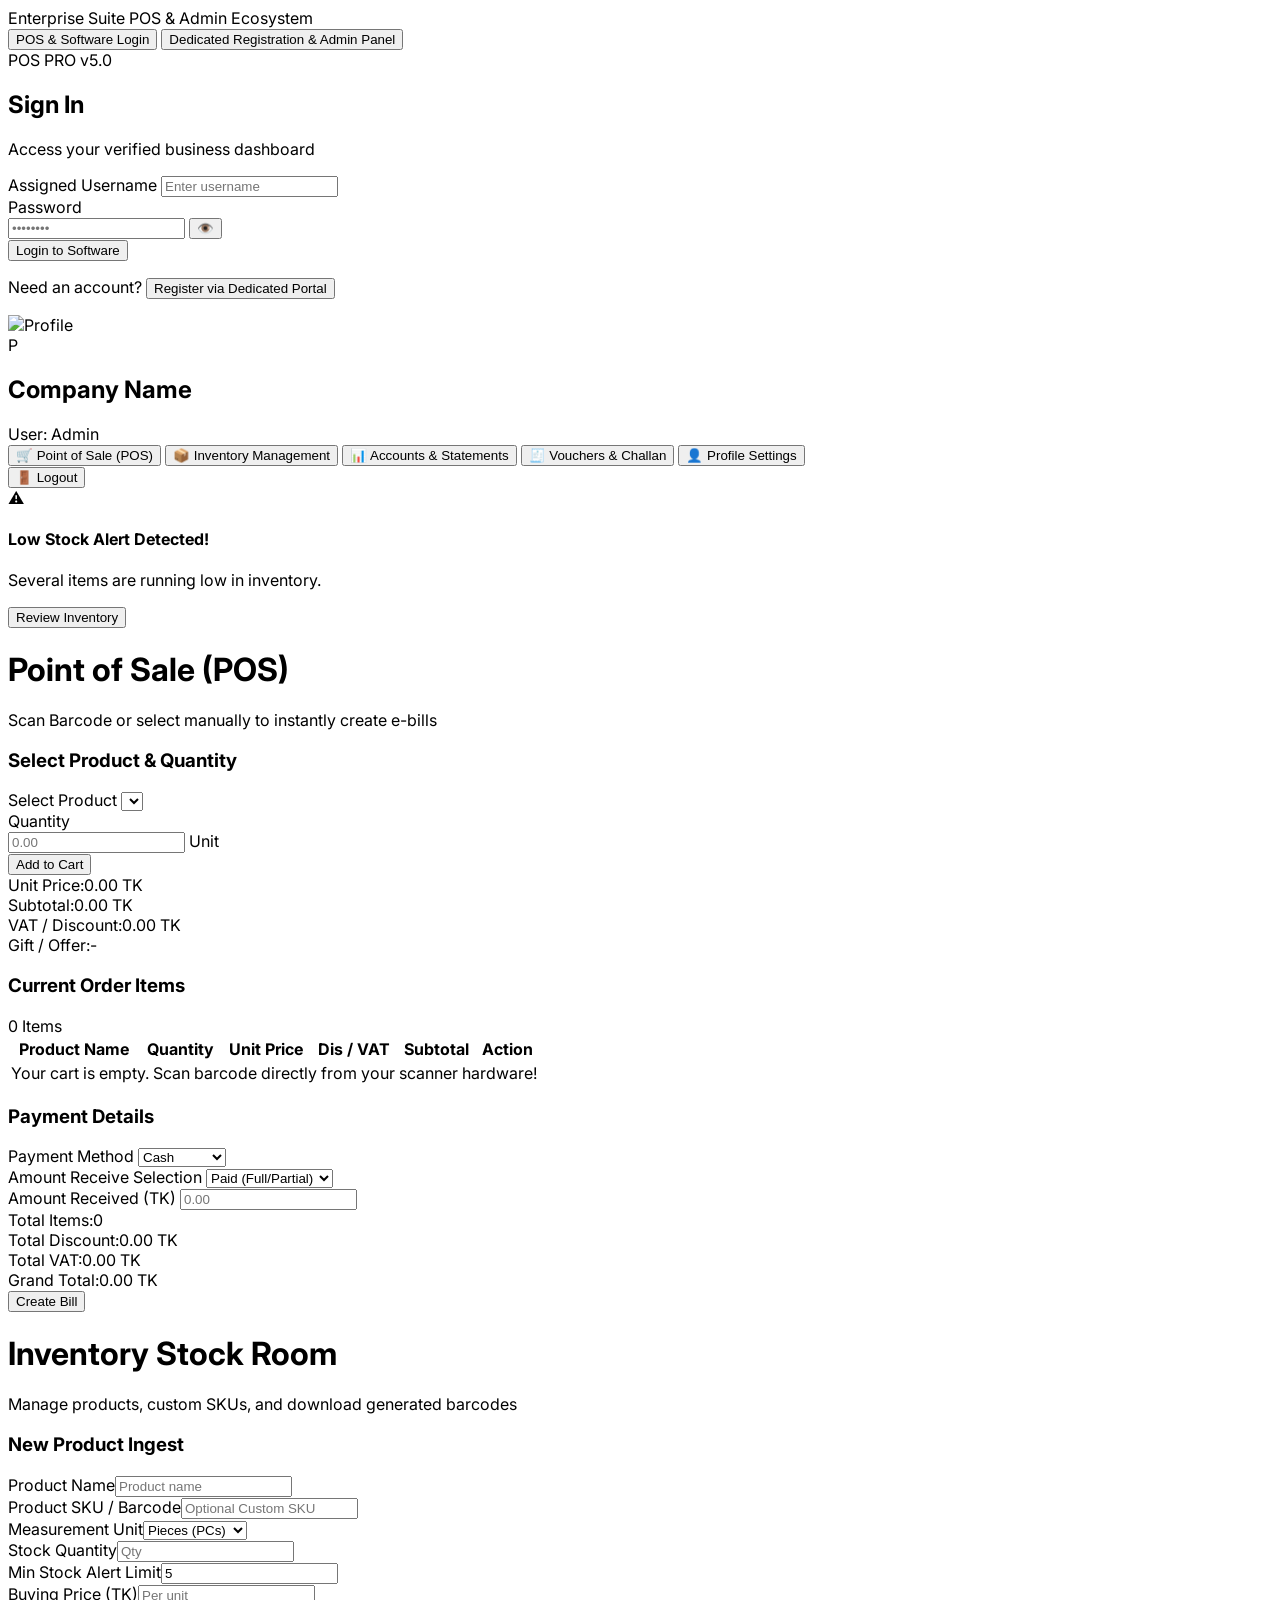
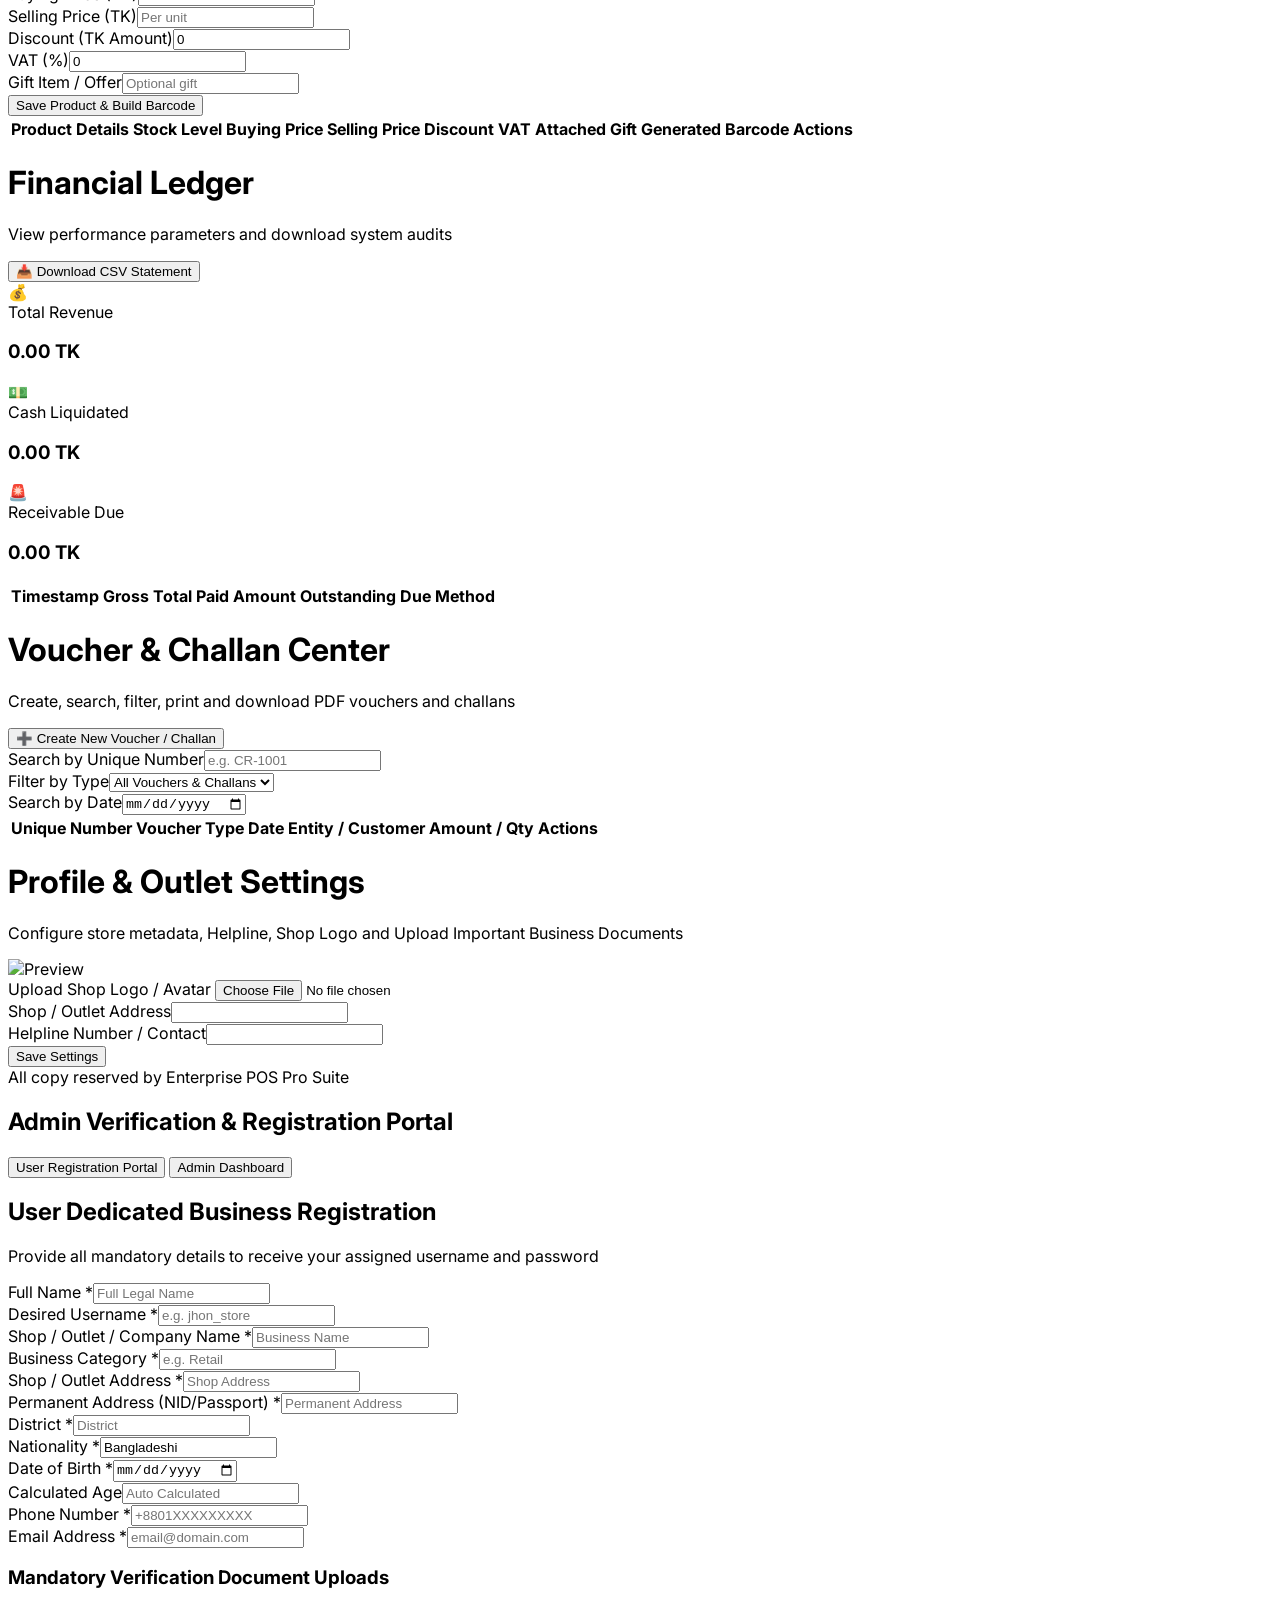
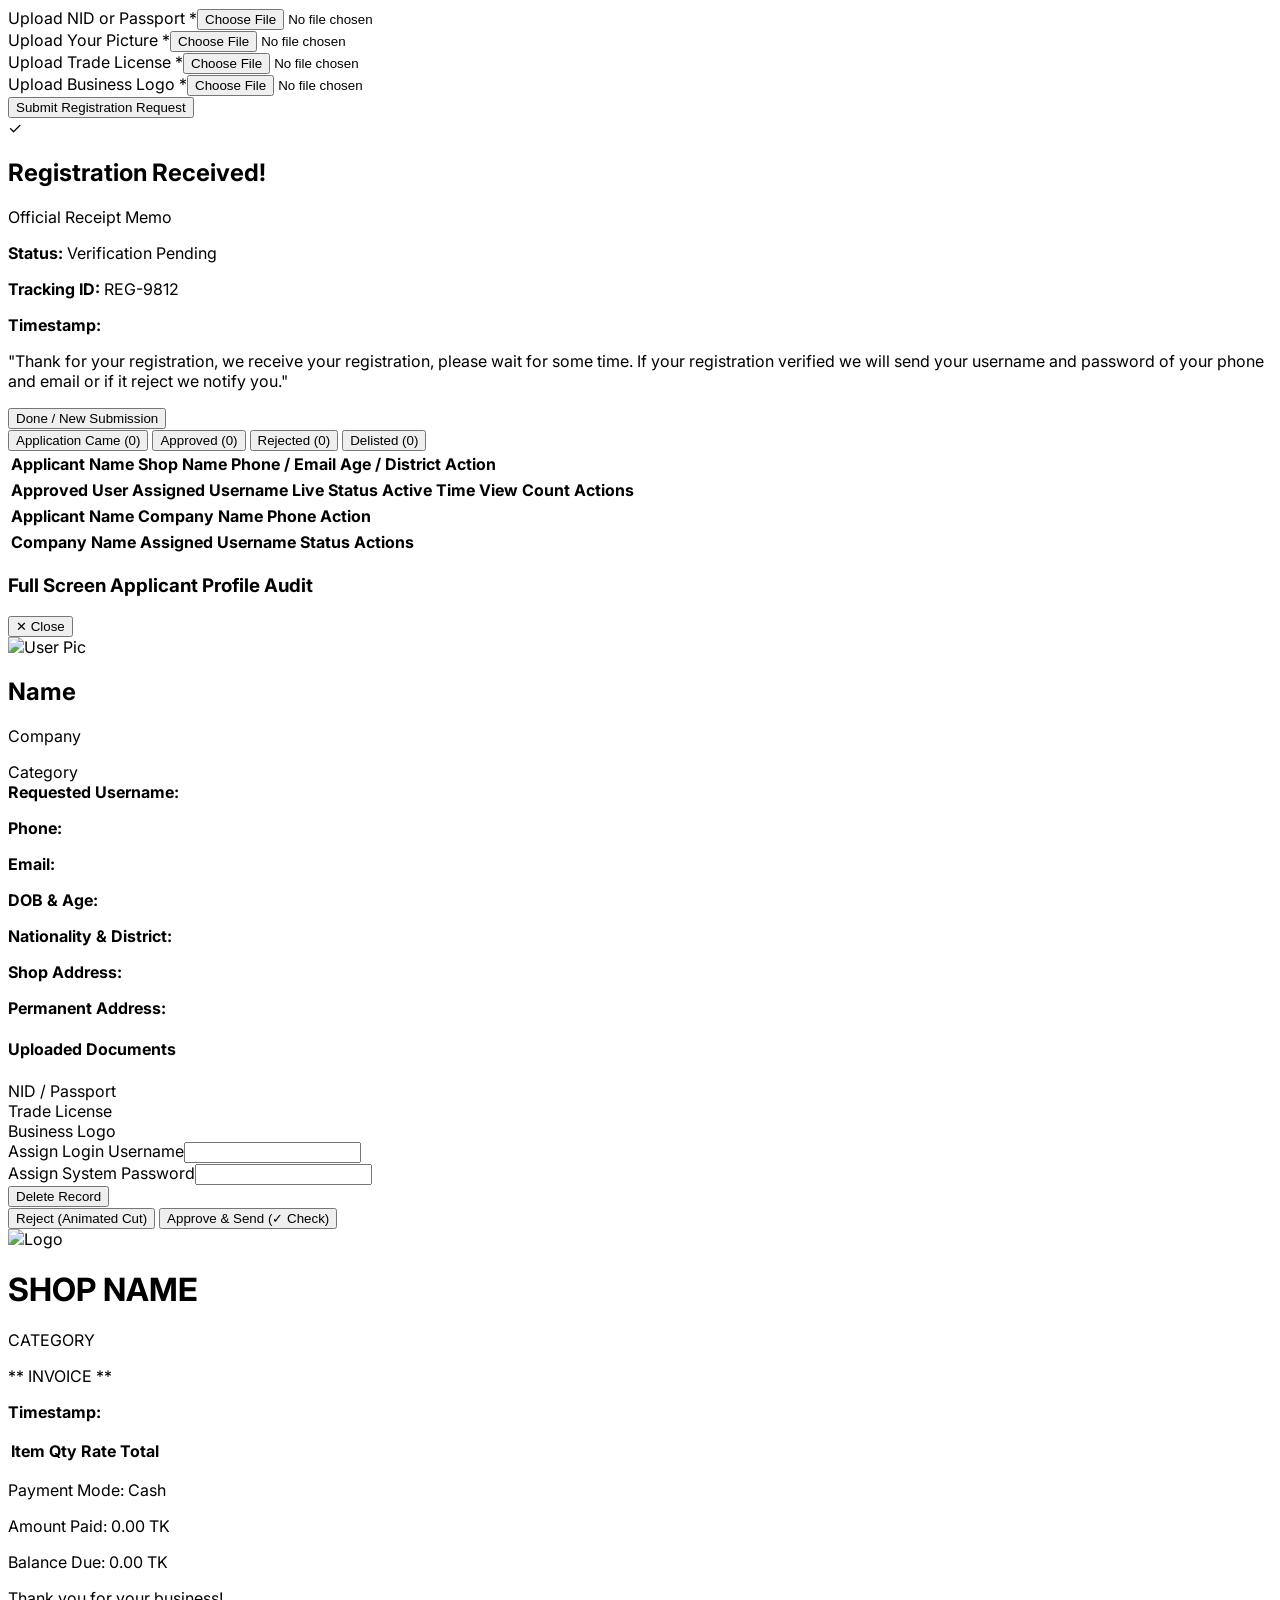
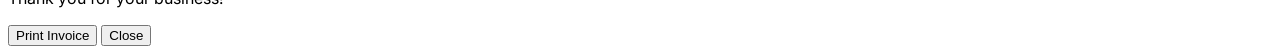
==== index.html @ 82c39ef5 "Update index.html" ====
<!DOCTYPE html>
<html lang="bn">
<head>
    <meta charset="UTF-8">
    <meta name="viewport" content="width=device-width, initial-scale=1.0">
    <title>POS Pro Suite & Admin Management Portal</title>
    <!-- Tailwind CSS CDN -->
    <script src="https://cdn.tailwindcss.com"></script>
    <!-- Google Inter Font -->
    <link href="https://fonts.googleapis.com/css2?family=Inter:wght@300;400;500;600;700&display=swap" rel="stylesheet">
    <!-- JsBarcode CDN -->
    <script src="https://cdn.jsdelivr.net/npm/jsbarcode@3.11.5/dist/JsBarcode.all.min.js"></script>
    <!-- html2pdf.js for PDF Generation -->
    <script src="https://cdnjs.cloudflare.com/ajax/libs/html2pdf.js/0.10.1/html2pdf.bundle.min.js"></script>
    <!-- Custom CSS -->
    <link rel="stylesheet" href="style.css">
</head>
<body class="bg-slate-50 text-slate-800 flex flex-col min-h-screen antialiased selection:bg-indigo-500 selection:text-white">

    <!-- TOP GLOBAL NAVIGATION SWITCHER (Between POS/Login & Admin/Registration Portal) -->
    <header class="bg-slate-900 text-white px-6 py-3 shadow-md flex justify-between items-center no-print">
        <div class="flex items-center space-x-3">
            <span class="bg-indigo-600 px-3 py-1 rounded text-xs font-bold uppercase tracking-wider">Enterprise Suite</span>
            <span class="text-sm font-semibold text-slate-300">POS & Admin Ecosystem</span>
        </div>
        <div class="flex space-x-2">
            <button onclick="MergedApp.switchMainView('view-pos-system')" id="btn-view-pos" class="px-3 py-1.5 rounded text-xs font-bold bg-indigo-600 text-white transition">POS & Software Login</button>
            <button onclick="MergedApp.switchMainView('view-admin-portal')" id="btn-view-admin" class="px-3 py-1.5 rounded text-xs font-bold bg-slate-800 hover:bg-slate-700 text-slate-300 transition">Dedicated Registration & Admin Panel</button>
        </div>
    </header>

    <!------------------------------------------------------------------------>
    <!-- VIEW 1: POS & SOFTWARE LOGIN / DASHBOARD (Merged index.html) -->
    <!------------------------------------------------------------------------>
    <div id="view-pos-system" class="flex-grow flex flex-col">
        
        <!-- AUTHENTICATION CONTAINER (SIGN IN) -->
        <div id="auth-container" class="flex-grow flex items-center justify-center p-4">
            <div id="login-card" class="bg-white p-8 rounded-2xl shadow-xl w-full max-w-md border border-slate-100 transition-all">
                <div class="text-center mb-8">
                    <span class="bg-indigo-100 text-indigo-700 px-3 py-1 rounded-full text-xs font-bold tracking-wider uppercase">POS PRO v5.0</span>
                    <h2 class="text-3xl font-bold text-slate-900 mt-2">Sign In</h2>
                    <p class="text-sm text-slate-500 mt-1">Access your verified business dashboard</p>
                </div>
                <form onsubmit="event.preventDefault(); MergedApp.handleLogin();" class="space-y-4">
                    <div>
                        <label class="block text-xs font-semibold text-slate-600 uppercase mb-1">Assigned Username</label>
                        <input type="text" id="login-username" required class="w-full border border-slate-200 p-3 rounded-lg focus:outline-none focus:ring-2 focus:ring-indigo-500 transition" placeholder="Enter username">
                    </div>
                    <div>
                        <label class="block text-xs font-semibold text-slate-600 uppercase mb-1">Password</label>
                        <div class="relative">
                            <input type="password" id="login-password" required class="w-full border border-slate-200 p-3 pr-10 rounded-lg focus:outline-none focus:ring-2 focus:ring-indigo-500 transition" placeholder="••••••••">
                            <button type="button" onclick="MergedApp.togglePasswordVisibility('login-password')" class="absolute right-3 top-3 text-slate-400 hover:text-slate-600">👁️</button>
                        </div>
                    </div>
                    <button type="submit" class="w-full bg-indigo-600 text-white p-3 rounded-lg font-semibold hover:bg-indigo-700 transition shadow-md shadow-indigo-200 interactive-hover">Login to Software</button>
                </form>
                <div class="text-center mt-6">
                    <p class="text-xs text-slate-500">Need an account? <button onclick="MergedApp.switchMainView('view-admin-portal'); AdminPortal.switchTab('portal-reg');" class="text-indigo-600 font-bold hover:underline">Register via Dedicated Portal</button></p>
                </div>
            </div>
        </div>

        <!-- MAIN APP WRAPPER (After successful login) -->
        <div id="app-container" class="hidden flex-grow flex flex-col md:flex-row">
            <!-- SIDEBAR NAVIGATION -->
            <aside class="w-full md:w-64 bg-slate-900 text-slate-300 flex flex-col border-r border-slate-800 no-print">
                <div class="p-6 border-b border-slate-800 flex items-center space-x-3">
                    <img id="sidebar-dp" src="" class="w-10 h-10 rounded-full object-cover border-2 border-indigo-500 hidden" alt="Profile">
                    <div id="sidebar-initial-logo" class="w-10 h-10 rounded-lg bg-indigo-600 flex items-center justify-center font-bold text-white text-lg">P</div>
                    <div class="truncate">
                        <h2 class="font-bold text-white leading-tight truncate w-36" id="app-company-name">Company Name</h2>
                        <span class="text-xs text-slate-400" id="app-username">User: Admin</span>
                    </div>
                </div>

                <nav class="flex-grow p-4 space-y-1">
                    <button onclick="MergedApp.switchTab('tab-pos')" id="btn-tab-pos" class="sidebar-btn w-full flex items-center space-x-3 px-4 py-3 rounded-lg text-sm font-medium bg-indigo-600 text-white transition">
                        <span>🛒</span> <span>Point of Sale (POS)</span>
                    </button>
                    <button onclick="MergedApp.switchTab('tab-inventory')" id="btn-tab-inventory" class="sidebar-btn w-full flex items-center space-x-3 px-4 py-3 rounded-lg text-sm font-medium hover:bg-slate-800 hover:text-white transition">
                        <span>📦</span> <span>Inventory Management</span>
                    </button>
                    <button onclick="MergedApp.switchTab('tab-statement')" id="btn-tab-statement" class="sidebar-btn w-full flex items-center space-x-3 px-4 py-3 rounded-lg text-sm font-medium hover:bg-slate-800 hover:text-white transition">
                        <span>📊</span> <span>Accounts & Statements</span>
                    </button>
                    <button onclick="MergedApp.switchTab('tab-vouchers')" id="btn-tab-vouchers" class="sidebar-btn w-full flex items-center space-x-3 px-4 py-3 rounded-lg text-sm font-medium hover:bg-slate-800 hover:text-white transition">
                        <span>🧾</span> <span>Vouchers & Challan</span>
                    </button>
                    <button onclick="MergedApp.switchTab('tab-profile')" id="btn-tab-profile" class="sidebar-btn w-full flex items-center space-x-3 px-4 py-3 rounded-lg text-sm font-medium hover:bg-slate-800 hover:text-white transition">
                        <span>👤</span> <span>Profile Settings</span>
                    </button>
                </nav>
                <div class="p-4 border-t border-slate-800">
                    <button onclick="MergedApp.handleLogout()" class="w-full flex items-center justify-center space-x-2 bg-red-950/40 text-red-400 hover:bg-red-900/50 p-2.5 rounded-lg text-sm font-medium transition">
                        <span>🚪</span> <span>Logout</span>
                    </button>
                </div>
            </aside>

            <!-- MAIN WORKSPACE -->
            <main class="flex-grow p-6 md:p-8 overflow-y-auto no-print flex flex-col justify-between">
                <div class="flex-grow space-y-6">
                    
                    <!-- LOW STOCK ALERT BANNER -->
                    <div id="low-stock-alert-banner" class="hidden bg-rose-50 border border-rose-200 text-rose-800 p-4 rounded-xl flex items-center justify-between shadow-sm transition-all">
                        <div class="flex items-center space-x-3">
                            <div class="p-2 bg-rose-100 rounded-lg text-rose-600 font-bold text-lg">⚠️</div>
                            <div>
                                <h4 class="font-bold text-sm">Low Stock Alert Detected!</h4>
                                <p class="text-xs text-rose-600 mt-0.5" id="low-stock-alert-message">Several items are running low in inventory.</p>
                            </div>
                        </div>
                        <button onclick="MergedApp.switchTab('tab-inventory')" class="bg-rose-600 text-white text-xs px-3 py-1.5 rounded-lg font-semibold hover:bg-rose-700 transition">Review Inventory</button>
                    </div>

                    <!-- POS TAB -->
                    <div id="tab-pos" class="tab-content space-y-6">
                        <div class="flex justify-between items-center flex-wrap gap-2">
                            <div>
                                <h1 class="text-2xl font-bold text-slate-900">Point of Sale (POS)</h1>
                                <p class="text-sm text-slate-500">Scan Barcode or select manually to instantly create e-bills</p>
                            </div>
                        </div>

                        <div class="grid grid-cols-1 lg:grid-cols-3 gap-6">
                            <div class="lg:col-span-2 space-y-6">
                                <div class="bg-white p-6 rounded-2xl border border-slate-200/80 shadow-sm space-y-4">
                                    <h3 class="font-bold text-slate-800 border-b pb-2 text-sm uppercase tracking-wider">Select Product & Quantity</h3>
                                    <div class="grid grid-cols-1 sm:grid-cols-12 gap-3">
                                        <div class="sm:col-span-5">
                                            <label class="block text-xs font-semibold text-slate-600 mb-1">Select Product</label>
                                            <select id="bill-product-select" onchange="MergedApp.updatePOSUnitDisplay()" class="w-full border border-slate-200 p-2.5 rounded-lg text-sm focus:outline-none focus:ring-2 focus:ring-indigo-500"></select>
                                        </div>
                                        <div class="sm:col-span-4">
                                            <label class="block text-xs font-semibold text-slate-600 mb-1">Quantity</label>
                                            <div class="relative flex items-center">
                                                <input type="number" step="any" id="bill-qty-input" oninput="MergedApp.calculateLivePOSBreakdown()" class="w-full border border-slate-200 p-2.5 pr-16 rounded-lg text-sm focus:outline-none focus:ring-2 focus:ring-indigo-500" placeholder="0.00">
                                                <span id="pos-unit-badge" class="absolute right-3 text-xs font-bold text-slate-400 uppercase">Unit</span>
                                            </div>
                                        </div>
                                        <div class="sm:col-span-3 flex items-end">
                                            <button onclick="MergedApp.addToCart()" class="w-full bg-indigo-600 text-white p-2.5 rounded-lg text-sm font-semibold hover:bg-indigo-700 transition interactive-hover">Add to Cart</button>
                                        </div>
                                    </div>

                                    <div id="live-calculation-panel" class="hidden bg-slate-50 p-4 rounded-xl border border-slate-100 grid grid-cols-2 sm:grid-cols-4 gap-4 text-xs">
                                        <div><span class="text-slate-400 block">Unit Price:</span><span id="live-unit-price" class="font-bold text-slate-700">0.00 TK</span></div>
                                        <div><span class="text-slate-400 block">Subtotal:</span><span id="live-subtotal" class="font-bold text-slate-700">0.00 TK</span></div>
                                        <div><span class="text-slate-400 block">VAT / Discount:</span><span id="live-vat-dis" class="font-bold text-slate-700">0.00 TK</span></div>
                                        <div><span class="text-slate-400 block">Gift / Offer:</span><span id="live-gift" class="font-bold text-emerald-600 font-medium">-</span></div>
                                    </div>
                                </div>

                                <div class="bg-white rounded-2xl border border-slate-200/80 shadow-sm overflow-hidden">
                                    <div class="p-4 bg-slate-50 border-b border-slate-100 flex justify-between items-center">
                                        <h3 class="font-bold text-slate-800 text-sm uppercase tracking-wider">Current Order Items</h3>
                                        <span class="bg-indigo-100 text-indigo-700 text-xs px-2.5 py-1 rounded-full font-bold" id="cart-item-count">0 Items</span>
                                    </div>
                                    <div class="overflow-x-auto">
                                        <table class="w-full text-left text-sm">
                                            <thead class="bg-slate-50 text-slate-500 uppercase text-xs">
                                                <tr>
                                                    <th class="p-4">Product Name</th>
                                                    <th class="p-4">Quantity</th>
                                                    <th class="p-4">Unit Price</th>
                                                    <th class="p-4">Dis / VAT</th>
                                                    <th class="p-4">Subtotal</th>
                                                    <th class="p-4 text-center">Action</th>
                                                </tr>
                                            </thead>
                                            <tbody id="cart-table-body" class="divide-y divide-slate-100">
                                                <tr><td colspan="6" class="p-8 text-center text-slate-400">Your cart is empty. Scan barcode directly from your scanner hardware!</td></tr>
                                            </tbody>
                                        </table>
                                    </div>
                                </div>
                            </div>

                            <div class="space-y-6">
                                <div class="bg-white p-6 rounded-2xl border border-slate-200/80 shadow-sm space-y-4">
                                    <h3 class="font-bold text-slate-800 border-b pb-2 text-sm uppercase tracking-wider">Payment Details</h3>
                                    <div class="space-y-3">
                                        <div>
                                            <label class="block text-xs font-semibold text-slate-600 mb-1">Payment Method</label>
                                            <select id="bill-pay-method" class="w-full border border-slate-200 p-2.5 rounded-lg text-sm focus:outline-none focus:ring-2 focus:ring-indigo-500">
                                                <option value="Cash">Cash</option>
                                                <option value="Card">Card</option>
                                                <option value="Online Pay">Online Pay</option>
                                            </select>
                                        </div>
                                        <div>
                                            <label class="block text-xs font-semibold text-slate-600 mb-1">Amount Receive Selection</label>
                                            <select id="bill-receive-status" onchange="MergedApp.togglePaidInputDisplay()" class="w-full border border-slate-200 p-2.5 rounded-lg text-sm focus:outline-none focus:ring-2 focus:ring-indigo-500">
                                                <option value="Paid">Paid (Full/Partial)</option>
                                                <option value="Unpaid">Unpaid (Full Due)</option>
                                            </select>
                                        </div>
                                        <div id="paid-amount-input-container">
                                            <label class="block text-xs font-semibold text-slate-600 mb-1">Amount Received (TK)</label>
                                            <input type="number" step="any" id="bill-paid-input" class="w-full border border-slate-200 p-2.5 rounded-lg text-sm focus:outline-none focus:ring-2 focus:ring-indigo-500" placeholder="0.00">
                                        </div>
                                    </div>

                                    <div class="bg-slate-50 p-4 rounded-xl border border-slate-100 space-y-2 text-sm">
                                        <div class="flex justify-between text-slate-600"><span>Total Items:</span><span id="summary-items-qty" class="font-bold">0</span></div>
                                        <div class="flex justify-between text-slate-600"><span>Total Discount:</span><span id="summary-discount" class="font-bold text-rose-500">0.00 TK</span></div>
                                        <div class="flex justify-between text-slate-600"><span>Total VAT:</span><span id="summary-vat" class="font-bold text-amber-600">0.00 TK</span></div>
                                        <div class="flex justify-between text-lg text-indigo-600 font-bold border-t pt-2"><span>Grand Total:</span><span id="summary-total">0.00 TK</span></div>
                                    </div>
                                    <button onclick="MergedApp.processFinalInvoice()" class="w-full bg-emerald-600 text-white p-3.5 rounded-xl font-bold hover:bg-emerald-700 transition shadow-lg text-center interactive-hover">Create Bill</button>
                                </div>
                            </div>
                        </div>
                    </div>

                    <!-- INVENTORY TAB -->
                    <div id="tab-inventory" class="tab-content hidden space-y-6">
                        <div>
                            <h1 class="text-2xl font-bold text-slate-900">Inventory Stock Room</h1>
                            <p class="text-sm text-slate-500">Manage products, custom SKUs, and download generated barcodes</p>
                        </div>
                        <div class="bg-white p-6 rounded-2xl border border-slate-200/80 shadow-sm space-y-4">
                            <h3 class="font-bold text-slate-800 border-b pb-2 text-sm uppercase tracking-wider">New Product Ingest</h3>
                            <div class="grid grid-cols-1 sm:grid-cols-2 md:grid-cols-3 lg:grid-cols-5 gap-3">
                                <div><label class="block text-xs font-semibold text-slate-600 mb-1">Product Name</label><input type="text" id="inv-name" class="w-full border border-slate-200 p-2.5 rounded-lg text-sm" placeholder="Product name"></div>
                                <div><label class="block text-xs font-semibold text-slate-600 mb-1">Product SKU / Barcode</label><input type="text" id="inv-sku" class="w-full border border-slate-200 p-2.5 rounded-lg text-sm" placeholder="Optional Custom SKU"></div>
                                <div><label class="block text-xs font-semibold text-slate-600 mb-1">Measurement Unit</label><select id="inv-unit" class="w-full border border-slate-200 p-2.5 rounded-lg text-sm"><option value="PCs">Pieces (PCs)</option><option value="Kg">Kilogram (Kg)</option><option value="gm">Gram (gm)</option></select></div>
                                <div><label class="block text-xs font-semibold text-slate-600 mb-1">Stock Quantity</label><input type="number" step="any" id="inv-qty" class="w-full border border-slate-200 p-2.5 rounded-lg text-sm" placeholder="Qty"></div>
                                <div><label class="block text-xs font-semibold text-slate-600 mb-1">Min Stock Alert Limit</label><input type="number" id="inv-min-stock" class="w-full border border-slate-200 p-2.5 rounded-lg text-sm" value="5"></div>
                                <div><label class="block text-xs font-semibold text-slate-600 mb-1">Buying Price (TK)</label><input type="number" step="any" id="inv-buy" class="w-full border border-slate-200 p-2.5 rounded-lg text-sm" placeholder="Per unit"></div>
                                <div><label class="block text-xs font-semibold text-slate-600 mb-1">Selling Price (TK)</label><input type="number" step="any" id="inv-sell" class="w-full border border-slate-200 p-2.5 rounded-lg text-sm" placeholder="Per unit"></div>
                                <div><label class="block text-xs font-semibold text-slate-600 mb-1">Discount (TK Amount)</label><input type="number" step="any" id="inv-discount" class="w-full border border-slate-200 p-2.5 rounded-lg text-sm" value="0"></div>
                                <div><label class="block text-xs font-semibold text-slate-600 mb-1">VAT (%)</label><input type="number" step="any" id="inv-vat" class="w-full border border-slate-200 p-2.5 rounded-lg text-sm" value="0"></div>
                                <div class="sm:col-span-2"><label class="block text-xs font-semibold text-slate-600 mb-1">Gift Item / Offer</label><input type="text" id="inv-gift" class="w-full border border-slate-200 p-2.5 rounded-lg text-sm" placeholder="Optional gift"></div>
                            </div>
                            <div class="flex justify-end">
                                <button onclick="MergedApp.handleSaveProduct()" class="bg-indigo-600 text-white px-6 py-2.5 rounded-lg text-sm font-semibold hover:bg-indigo-700 transition interactive-hover">Save Product & Build Barcode</button>
                            </div>
                        </div>
                        <div class="bg-white rounded-2xl border border-slate-200/80 shadow-sm overflow-hidden">
                            <div class="overflow-x-auto">
                                <table class="w-full text-left text-sm">
                                    <thead class="bg-slate-50 text-slate-500 uppercase text-xs">
                                        <tr>
                                            <th class="p-4">Product Details</th>
                                            <th class="p-4">Stock Level</th>
                                            <th class="p-4">Buying Price</th>
                                            <th class="p-4">Selling Price</th>
                                            <th class="p-4">Discount</th>
                                            <th class="p-4">VAT</th>
                                            <th class="p-4">Attached Gift</th>
                                            <th class="p-4 text-center">Generated Barcode</th>
                                            <th class="p-4 text-center">Actions</th>
                                        </tr>
                                    </thead>
                                    <tbody id="inventory-table-body" class="divide-y divide-slate-100"></tbody>
                                </table>
                            </div>
                        </div>
                    </div>

                    <!-- STATEMENT TAB -->
                    <div id="tab-statement" class="tab-content hidden space-y-6">
                        <div class="flex flex-col sm:flex-row sm:items-center sm:justify-between gap-4">
                            <div>
                                <h1 class="text-2xl font-bold text-slate-900">Financial Ledger</h1>
                                <p class="text-sm text-slate-500">View performance parameters and download system audits</p>
                            </div>
                            <button onclick="MergedApp.handleDownloadCSV()" class="bg-emerald-600 text-white px-4 py-2.5 rounded-lg text-sm font-semibold hover:bg-emerald-700 transition flex items-center space-x-2"><span>📥</span> <span>Download CSV Statement</span></button>
                        </div>
                        <div class="grid grid-cols-1 md:grid-cols-3 gap-6">
                            <div class="bg-white p-6 rounded-2xl border border-slate-200/80 shadow-sm flex items-center space-x-4">
                                <div class="w-12 h-12 bg-indigo-50 rounded-xl flex items-center justify-center text-2xl">💰</div>
                                <div><span class="text-xs text-slate-400 uppercase font-semibold">Total Revenue</span><h3 class="text-2xl font-bold text-slate-900" id="widget-total-sales">0.00 TK</h3></div>
                            </div>
                            <div class="bg-white p-6 rounded-2xl border border-slate-200/80 shadow-sm flex items-center space-x-4">
                                <div class="w-12 h-12 bg-emerald-50 rounded-xl flex items-center justify-center text-2xl">💵</div>
                                <div><span class="text-xs text-slate-400 uppercase font-semibold">Cash Liquidated</span><h3 class="text-2xl font-bold text-emerald-600" id="widget-total-received">0.00 TK</h3></div>
                            </div>
                            <div class="bg-white p-6 rounded-2xl border border-slate-200/80 shadow-sm flex items-center space-x-4">
                                <div class="w-12 h-12 bg-rose-50 rounded-xl flex items-center justify-center text-2xl">🚨</div>
                                <div><span class="text-xs text-slate-400 uppercase font-semibold">Receivable Due</span><h3 class="text-2xl font-bold text-rose-600" id="widget-total-due">0.00 TK</h3></div>
                            </div>
                        </div>
                        <div class="bg-white rounded-2xl border border-slate-200/80 shadow-sm overflow-hidden">
                            <div class="overflow-x-auto">
                                <table class="w-full text-left text-sm">
                                    <thead class="bg-slate-50 text-slate-500 uppercase text-xs">
                                        <tr>
                                            <th class="p-4">Timestamp</th>
                                            <th class="p-4">Gross Total</th>
                                            <th class="p-4">Paid Amount</th>
                                            <th class="p-4">Outstanding Due</th>
                                            <th class="p-4">Method</th>
                                        </tr>
                                    </thead>
                                    <tbody id="statement-table-body" class="divide-y divide-slate-100"></tbody>
                                </table>
                            </div>
                        </div>
                    </div>

                    <!-- VOUCHERS & CHALLAN TAB -->
                    <div id="tab-vouchers" class="tab-content hidden space-y-6">
                        <div class="flex flex-col sm:flex-row sm:items-center sm:justify-between gap-4">
                            <div>
                                <h1 class="text-2xl font-bold text-slate-900">Voucher & Challan Center</h1>
                                <p class="text-sm text-slate-500">Create, search, filter, print and download PDF vouchers and challans</p>
                            </div>
                            <button onclick="MergedApp.openVoucherModal()" class="bg-indigo-600 text-white px-4 py-2.5 rounded-lg text-sm font-semibold hover:bg-indigo-700 transition flex items-center space-x-2"><span>➕</span> <span>Create New Voucher / Challan</span></button>
                        </div>
                        <div class="bg-white p-4 rounded-2xl border border-slate-200/80 shadow-sm grid grid-cols-1 sm:grid-cols-3 gap-4">
                            <div><label class="block text-xs font-semibold text-slate-600 mb-1">Search by Unique Number</label><input type="text" id="voucher-search-num" oninput="MergedApp.filterVouchers()" class="w-full border border-slate-200 p-2.5 rounded-lg text-sm" placeholder="e.g. CR-1001"></div>
                            <div><label class="block text-xs font-semibold text-slate-600 mb-1">Filter by Type</label><select id="voucher-filter-type" onchange="MergedApp.filterVouchers()" class="w-full border border-slate-200 p-2.5 rounded-lg text-sm"><option value="All">All Vouchers & Challans</option><option value="Credit Voucher">Credit Voucher</option><option value="Debit Voucher">Debit Voucher</option><option value="Challan">Challan</option></select></div>
                            <div><label class="block text-xs font-semibold text-slate-600 mb-1">Search by Date</label><input type="date" id="voucher-search-date" onchange="MergedApp.filterVouchers()" class="w-full border border-slate-200 p-2.5 rounded-lg text-sm"></div>
                        </div>
                        <div class="bg-white rounded-2xl border border-slate-200/80 shadow-sm overflow-hidden">
                            <div class="overflow-x-auto">
                                <table class="w-full text-left text-sm">
                                    <thead class="bg-slate-50 text-slate-500 uppercase text-xs">
                                        <tr>
                                            <th class="p-4">Unique Number</th>
                                            <th class="p-4">Voucher Type</th>
                                            <th class="p-4">Date</th>
                                            <th class="p-4">Entity / Customer</th>
                                            <th class="p-4">Amount / Qty</th>
                                            <th class="p-4 text-center">Actions</th>
                                        </tr>
                                    </thead>
                                    <tbody id="vouchers-table-body" class="divide-y divide-slate-100"></tbody>
                                </table>
                            </div>
                        </div>
                    </div>

                    <!-- PROFILE TAB -->
                    <div id="tab-profile" class="tab-content hidden space-y-6">
                        <div>
                            <h1 class="text-2xl font-bold text-slate-900">Profile & Outlet Settings</h1>
                            <p class="text-sm text-slate-500">Configure store metadata, Helpline, Shop Logo and Upload Important Business Documents</p>
                        </div>
                        <div class="bg-white p-6 rounded-2xl border border-slate-200/80 shadow-sm max-w-3xl space-y-6">
                            <div class="flex items-center space-x-4">
                                <img id="profile-preview-img" src="https://via.placeholder.com/150" class="w-24 h-24 rounded-xl object-cover border-4 border-indigo-100" alt="Preview">
                                <div>
                                    <label class="block text-xs font-semibold text-slate-600 uppercase mb-1">Upload Shop Logo / Avatar</label>
                                    <input type="file" id="profile-dp-input" accept="image/png, image/jpeg" onchange="MergedApp.previewProfileDp(event)" class="text-xs text-slate-500 file:mr-4 file:py-2 file:px-4 file:rounded-full file:border-0 file:text-xs file:font-semibold file:bg-indigo-50 file:text-indigo-700 hover:file:bg-indigo-100">
                                </div>
                            </div>
                            <div class="grid grid-cols-1 sm:grid-cols-2 gap-4">
                                <div><label class="block text-xs font-semibold text-slate-600 mb-1">Shop / Outlet Address</label><input type="text" id="prof-address" class="w-full border border-slate-200 p-2.5 rounded-lg text-sm"></div>
                                <div><label class="block text-xs font-semibold text-slate-600 mb-1">Helpline Number / Contact</label><input type="text" id="prof-helpline" class="w-full border border-slate-200 p-2.5 rounded-lg text-sm"></div>
                            </div>
                            <button onclick="MergedApp.saveProfileConfiguration()" class="bg-indigo-600 text-white px-5 py-2.5 rounded-lg text-sm font-semibold hover:bg-indigo-700 transition">Save Settings</button>
                        </div>
                    </div>
                </div>

                <footer class="mt-12 py-4 text-center text-xs text-slate-400 font-medium border-t border-slate-100 no-print">
                    All copy reserved by Enterprise POS Pro Suite
                </footer>
            </main>
        </div>
    </div>


    <!------------------------------------------------------------------------>
    <!-- VIEW 2: DEDICATED REGISTRATION PORTAL & ADMIN PANEL (Merged admin.html) -->
    <!------------------------------------------------------------------------>
    <div id="view-admin-portal" class="hidden flex-grow flex flex-col bg-slate-100">
        
        <!-- ADMIN SUB-NAV -->
        <div class="bg-slate-800 text-white px-6 py-2 shadow-sm flex justify-between items-center">
            <h2 class="text-sm font-bold uppercase tracking-wider">Admin Verification & Registration Portal</h2>
            <div class="flex space-x-2">
                <button onclick="AdminPortal.switchTab('portal-reg')" id="tab-btn-portal-reg" class="admin-tab-btn bg-indigo-600 px-3 py-1.5 rounded text-xs font-bold transition">User Registration Portal</button>
                <button onclick="AdminPortal.switchTab('admin-dashboard')" id="tab-btn-admin-dashboard" class="admin-tab-btn bg-slate-700 px-3 py-1.5 rounded text-xs font-bold transition">Admin Dashboard</button>
            </div>
        </div>

        <!-- PORTAL REGISTRATION FORM -->
        <section id="portal-reg" class="p-6 max-w-4xl mx-auto w-full">
            <div id="reg-form-card" class="bg-white p-8 rounded-2xl shadow-lg border border-slate-200">
                <div class="text-center mb-6">
                    <h2 class="text-3xl font-bold text-slate-900">User Dedicated Business Registration</h2>
                    <p class="text-sm text-slate-500 mt-1">Provide all mandatory details to receive your assigned username and password</p>
                </div>

                <form onsubmit="event.preventDefault(); AdminPortal.submitUserRegistration();" class="space-y-4">
                    <div class="grid grid-cols-1 sm:grid-cols-2 gap-4">
                        <div><label class="block text-xs font-bold uppercase text-slate-600 mb-1">Full Name *</label><input type="text" id="p-name" required class="w-full border p-2.5 rounded-lg text-sm" placeholder="Full Legal Name"></div>
                        <div><label class="block text-xs font-bold uppercase text-slate-600 mb-1">Desired Username *</label><input type="text" id="p-username" required class="w-full border p-2.5 rounded-lg text-sm" placeholder="e.g. jhon_store"></div>
                        <div><label class="block text-xs font-bold uppercase text-slate-600 mb-1">Shop / Outlet / Company Name *</label><input type="text" id="p-company" required class="w-full border p-2.5 rounded-lg text-sm" placeholder="Business Name"></div>
                        <div><label class="block text-xs font-bold uppercase text-slate-600 mb-1">Business Category *</label><input type="text" id="p-category" required class="w-full border p-2.5 rounded-lg text-sm" placeholder="e.g. Retail"></div>
                        <div><label class="block text-xs font-bold uppercase text-slate-600 mb-1">Shop / Outlet Address *</label><input type="text" id="p-address" required class="w-full border p-2.5 rounded-lg text-sm" placeholder="Shop Address"></div>
                        <div><label class="block text-xs font-bold uppercase text-slate-600 mb-1">Permanent Address (NID/Passport) *</label><input type="text" id="p-perm-address" required class="w-full border p-2.5 rounded-lg text-sm" placeholder="Permanent Address"></div>
                        <div><label class="block text-xs font-bold uppercase text-slate-600 mb-1">District *</label><input type="text" id="p-district" required class="w-full border p-2.5 rounded-lg text-sm" placeholder="District"></div>
                        <div><label class="block text-xs font-bold uppercase text-slate-600 mb-1">Nationality *</label><input type="text" id="p-nationality" required value="Bangladeshi" class="w-full border p-2.5 rounded-lg text-sm"></div>
                        <div><label class="block text-xs font-bold uppercase text-slate-600 mb-1">Date of Birth *</label><input type="date" id="p-dob" required onchange="AdminPortal.calculateAge()" class="w-full border p-2.5 rounded-lg text-sm"></div>
                        <div><label class="block text-xs font-bold uppercase text-slate-600 mb-1">Calculated Age</label><input type="text" id="p-age" readonly class="w-full border p-2.5 rounded-lg text-sm bg-slate-100 font-bold" placeholder="Auto Calculated"></div>
                        <div><label class="block text-xs font-bold uppercase text-slate-600 mb-1">Phone Number *</label><input type="tel" id="p-phone" required class="w-full border p-2.5 rounded-lg text-sm" placeholder="+8801XXXXXXXXX"></div>
                        <div><label class="block text-xs font-bold uppercase text-slate-600 mb-1">Email Address *</label><input type="email" id="p-email" required class="w-full border p-2.5 rounded-lg text-sm" placeholder="email@domain.com"></div>
                    </div>

                    <div class="border-t pt-4 space-y-3">
                        <h3 class="font-bold text-sm uppercase text-slate-700">Mandatory Verification Document Uploads</h3>
                        <div class="grid grid-cols-1 sm:grid-cols-2 gap-4 text-xs">
                            <div><label class="block font-bold mb-1">Upload NID or Passport *</label><input type="file" id="p-file-nid" accept="image/*" required class="w-full border p-2 rounded"></div>
                            <div><label class="block font-bold mb-1">Upload Your Picture *</label><input type="file" id="p-file-pic" accept="image/*" required class="w-full border p-2 rounded"></div>
                            <div><label class="block font-bold mb-1">Upload Trade License *</label><input type="file" id="p-file-trade" accept="image/*" required class="w-full border p-2 rounded"></div>
                            <div><label class="block font-bold mb-1">Upload Business Logo *</label><input type="file" id="p-file-logo" accept="image/*" required class="w-full border p-2 rounded"></div>
                        </div>
                    </div>

                    <button type="submit" class="w-full bg-emerald-600 text-white py-3.5 rounded-xl font-bold text-base hover:bg-emerald-700 transition shadow-lg mt-4">Submit Registration Request</button>
                </form>
            </div>

            <!-- ANIMATED SUCCESS RECEIPT MEMO -->
            <div id="reg-success-card" class="hidden bg-white p-8 rounded-2xl shadow-2xl border border-emerald-200 max-w-lg mx-auto text-center pop-in-anim my-8">
                <div class="w-20 h-20 bg-emerald-100 text-emerald-600 rounded-full flex items-center justify-center text-4xl mx-auto mb-4 animate-bounce">✓</div>
                <h2 class="text-2xl font-bold text-slate-900">Registration Received!</h2>
                <div class="bg-amber-50 border border-amber-200 p-4 rounded-xl text-left my-4 text-xs space-y-2 font-mono text-slate-800 shadow-inner">
                    <p class="font-bold text-center text-amber-900 border-b pb-1 uppercase">Official Receipt Memo</p>
                    <p><strong>Status:</strong> Verification Pending</p>
                    <p><strong>Tracking ID:</strong> <span id="memo-tracking-id">REG-9812</span></p>
                    <p><strong>Timestamp:</strong> <span id="memo-time"></span></p>
                    <p class="border-t pt-2 italic text-slate-600">
                        "Thank for your registration, we receive your registration, please wait for some time. If your registration verified we will send your username and password of your phone and email or if it reject we notify you."
                    </p>
                </div>
                <button onclick="location.reload()" class="bg-indigo-600 text-white px-6 py-2 rounded-lg font-semibold text-sm hover:bg-indigo-700">Done / New Submission</button>
            </div>
        </section>

        <!-- ADMIN DASHBOARD PANEL -->
        <section id="admin-dashboard" class="hidden p-6 max-w-7xl mx-auto w-full space-y-6">
            <div class="flex border-b border-slate-200 space-x-4">
                <button onclick="AdminPortal.switchAdminSubTab('subtab-came')" id="btn-subtab-came" class="admin-subtab-btn font-bold text-sm py-2 border-b-2 border-indigo-600 text-indigo-600">Application Came (<span id="count-came">0</span>)</button>
                <button onclick="AdminPortal.switchAdminSubTab('subtab-approved')" id="btn-subtab-approved" class="admin-subtab-btn font-semibold text-sm py-2 text-slate-500 hover:text-indigo-600">Approved (<span id="count-approved">0</span>)</button>
                <button onclick="AdminPortal.switchAdminSubTab('subtab-rejected')" id="btn-subtab-rejected" class="admin-subtab-btn font-semibold text-sm py-2 text-slate-500 hover:text-indigo-600">Rejected (<span id="count-rejected">0</span>)</button>
                <button onclick="AdminPortal.switchAdminSubTab('subtab-delisted')" id="btn-subtab-delisted" class="admin-subtab-btn font-semibold text-sm py-2 text-slate-500 hover:text-indigo-600">Delisted (<span id="count-delisted">0</span>)</button>
            </div>

            <!-- CAME -->
            <div id="subtab-came" class="admin-subtab-content bg-white rounded-xl shadow-sm border overflow-hidden">
                <table class="w-full text-left text-sm">
                    <thead class="bg-slate-50 text-xs uppercase text-slate-500 border-b">
                        <tr><th class="p-4">Applicant Name</th><th class="p-4">Shop Name</th><th class="p-4">Phone / Email</th><th class="p-4">Age / District</th><th class="p-4 text-center">Action</th></tr>
                    </thead>
                    <tbody id="table-came-body" class="divide-y divide-slate-100"></tbody>
                </table>
            </div>

            <!-- APPROVED -->
            <div id="subtab-approved" class="admin-subtab-content hidden bg-white rounded-xl shadow-sm border overflow-hidden">
                <table class="w-full text-left text-sm">
                    <thead class="bg-slate-50 text-xs uppercase text-slate-500 border-b">
                        <tr><th class="p-4">Approved User</th><th class="p-4">Assigned Username</th><th class="p-4">Live Status</th><th class="p-4">Active Time</th><th class="p-4">View Count</th><th class="p-4 text-center">Actions</th></tr>
                    </thead>
                    <tbody id="table-approved-body" class="divide-y divide-slate-100"></tbody>
                </table>
            </div>

            <!-- REJECTED -->
            <div id="subtab-rejected" class="admin-subtab-content hidden bg-white rounded-xl shadow-sm border overflow-hidden">
                <table class="w-full text-left text-sm">
                    <thead class="bg-slate-50 text-xs uppercase text-slate-500 border-b">
                        <tr><th class="p-4">Applicant Name</th><th class="p-4">Company Name</th><th class="p-4">Phone</th><th class="p-4 text-center">Action</th></tr>
                    </thead>
                    <tbody id="table-rejected-body" class="divide-y divide-slate-100"></tbody>
                </table>
            </div>

            <!-- DELISTED -->
            <div id="subtab-delisted" class="admin-subtab-content hidden bg-white rounded-xl shadow-sm border overflow-hidden">
                <table class="w-full text-left text-sm">
                    <thead class="bg-slate-50 text-xs uppercase text-slate-500 border-b">
                        <tr><th class="p-4">Company Name</th><th class="p-4">Assigned Username</th><th class="p-4">Status</th><th class="p-4 text-center">Actions</th></tr>
                    </thead>
                    <tbody id="table-delisted-body" class="divide-y divide-slate-100"></tbody>
                </table>
            </div>
        </section>
    </div>

    <!-- FULL SCREEN ANIMATED PROFILE AUDIT MODAL -->
    <div id="profile-modal" class="hidden fixed inset-0 z-50 bg-slate-900/90 flex items-center justify-center p-4 backdrop-blur-md pop-in-anim">
        <div id="profile-modal-card" class="bg-white w-full max-w-4xl rounded-2xl shadow-2xl overflow-hidden flex flex-col max-h-[90vh]">
            <div class="bg-slate-900 text-white p-4 flex justify-between items-center">
                <h3 class="font-bold text-lg">Full Screen Applicant Profile Audit</h3>
                <button onclick="AdminPortal.closeProfileModal()" class="text-slate-400 hover:text-white font-bold">✕ Close</button>
            </div>
            
            <div class="p-6 overflow-y-auto flex-grow space-y-6">
                <div class="flex flex-col sm:flex-row items-center space-y-4 sm:space-y-0 sm:space-x-6 border-b pb-6">
                    <img id="m-user-pic" src="" class="w-28 h-28 rounded-2xl object-cover border-4 border-indigo-500 shadow-md" alt="User Pic">
                    <div class="text-center sm:text-left space-y-1">
                        <h2 id="m-name" class="text-2xl font-bold text-slate-900">Name</h2>
                        <p id="m-company" class="text-indigo-600 font-semibold text-sm">Company</p>
                        <span id="m-category" class="inline-block bg-slate-100 px-3 py-1 rounded-full text-xs font-bold text-slate-600">Category</span>
                    </div>
                </div>

                <div class="grid grid-cols-1 sm:grid-cols-2 md:grid-cols-3 gap-4 text-xs">
                    <div class="bg-slate-50 p-3 rounded-lg border"><strong>Requested Username:</strong> <p id="m-username" class="font-mono text-sm font-bold text-indigo-700"></p></div>
                    <div class="bg-slate-50 p-3 rounded-lg border"><strong>Phone:</strong> <p id="m-phone" class="font-bold"></p></div>
                    <div class="bg-slate-50 p-3 rounded-lg border"><strong>Email:</strong> <p id="m-email" class="font-bold"></p></div>
                    <div class="bg-slate-50 p-3 rounded-lg border"><strong>DOB & Age:</strong> <p id="m-dob-age" class="font-bold"></p></div>
                    <div class="bg-slate-50 p-3 rounded-lg border"><strong>Nationality & District:</strong> <p id="m-nat-dist" class="font-bold"></p></div>
                    <div class="bg-slate-50 p-3 rounded-lg border"><strong>Shop Address:</strong> <p id="m-address" class="font-bold"></p></div>
                    <div class="bg-slate-50 p-3 rounded-lg border sm:col-span-2"><strong>Permanent Address:</strong> <p id="m-perm-address" class="font-bold"></p></div>
                </div>

                <div class="border-t pt-4">
                    <h4 class="font-bold text-xs uppercase text-slate-600 mb-3">Uploaded Documents</h4>
                    <div class="grid grid-cols-2 sm:grid-cols-3 gap-4">
                        <div><span class="text-[10px] font-bold block mb-1">NID / Passport</span><img id="m-img-nid" src="" class="h-28 w-full object-cover rounded border"></div>
                        <div><span class="text-[10px] font-bold block mb-1">Trade License</span><img id="m-img-trade" src="" class="h-28 w-full object-cover rounded border"></div>
                        <div><span class="text-[10px] font-bold block mb-1">Business Logo</span><img id="m-img-logo" src="" class="h-28 w-full object-cover rounded border"></div>
                    </div>
                </div>

                <div class="border-t pt-4 bg-indigo-50/50 p-4 rounded-xl border border-indigo-100 grid grid-cols-1 sm:grid-cols-2 gap-4">
                    <div><label class="block text-xs font-bold text-indigo-900 mb-1">Assign Login Username</label><input type="text" id="assign-username" class="w-full border p-2 rounded text-sm font-mono font-bold"></div>
                    <div><label class="block text-xs font-bold text-indigo-900 mb-1">Assign System Password</label><input type="text" id="assign-password" class="w-full border p-2 rounded text-sm font-mono font-bold"></div>
                </div>
            </div>

            <div class="bg-slate-50 p-4 border-t flex flex-wrap justify-between gap-2">
                <button onclick="AdminPortal.deleteUserRecord()" class="bg-rose-600 text-white px-4 py-2 rounded-lg text-sm font-bold hover:bg-rose-700 transition">Delete Record</button>
                <div class="space-x-2">
                    <button onclick="AdminPortal.rejectUserRecord()" class="bg-amber-600 text-white px-5 py-2 rounded-lg text-sm font-bold hover:bg-amber-700 transition">Reject (Animated Cut)</button>
                    <button onclick="AdminPortal.approveUserRecord()" class="bg-emerald-600 text-white px-6 py-2 rounded-lg text-sm font-bold hover:bg-emerald-700 transition">Approve & Send (✓ Check)</button>
                </div>
            </div>
        </div>
    </div>

    <!-- INVOICE PRINT AREA -->
    <div id="print-area" class="hidden">
        <div class="text-center mb-3 flex flex-col items-center">
            <img id="bill-shop-logo" src="" class="w-12 h-12 object-cover rounded-lg mb-1 hidden" alt="Logo">
            <h1 id="bill-shop-name" class="text-lg font-bold uppercase tracking-wide text-black">SHOP NAME</h1>
            <p id="bill-shop-cat" class="text-[10px] text-slate-600 uppercase">CATEGORY</p>
            <p id="bill-shop-address" class="text-[10px] text-slate-600 font-medium"></p>
            <div class="border-t border-b border-black py-0.5 my-1.5 font-bold text-sm tracking-widest text-center w-full">** INVOICE **</div>
        </div>
        <div class="text-[11px] space-y-0.5 mb-2 text-black"><p><strong>Timestamp:</strong> <span id="bill-date"></span></p></div>
        <table class="w-full text-[11px] border-b border-black mb-2">
            <thead>
                <tr class="border-b border-black text-black font-bold">
                    <th class="text-left py-0.5">Item</th><th class="text-right py-0.5">Qty</th><th class="text-right py-0.5">Rate</th><th class="text-right py-0.5">Total</th>
                </tr>
            </thead>
            <tbody id="bill-items-body" class="text-black"></tbody>
        </table>
        <div class="text-[11px] text-right space-y-0.5 mb-3 text-black">
            <div id="bill-total-price"></div>
            <p class="mt-1">Payment Mode: <span id="bill-payment-type" class="font-semibold">Cash</span></p>
            <p>Amount Paid: <span id="bill-paid-price" class="font-semibold">0.00</span> TK</p>
            <p class="border-t border-dotted border-black pt-0.5">Balance Due: <span id="bill-due-price" class="font-bold">0.00</span> TK</p>
        </div>
        <div class="text-center text-[10px] border-t border-slate-300 pt-1.5 text-slate-700 space-y-0.5">
            <p class="font-semibold">Thank you for your business!</p>
            <p id="bill-shop-helpline"></p>
        </div>
        <div class="text-center text-xs mt-4 no-print flex justify-center space-x-2">
            <button onclick="window.print()" class="bg-indigo-600 text-white px-4 py-1.5 rounded font-bold shadow hover:bg-indigo-700">Print Invoice</button>
            <button onclick="MergedApp.closeInvoiceView()" class="bg-slate-300 text-slate-700 px-4 py-1.5 rounded font-bold hover:bg-slate-400">Close</button>
        </div>
    </div>

    <!-- Merged Consolidated Script -->
    <script src="script.js"></script>
</body>
</html>
---- style.css ----
/* Custom Global Styles for POS, Vouchers & Admin Verification Suite */
body {
    font-family: 'Inter', sans-serif;
}

.interactive-hover {
    transition: all 0.2s ease-in-out;
}
.interactive-hover:hover {
    transform: translateY(-1px);
    box-shadow: 0 4px 12px rgba(0, 0, 0, 0.05);
}

/* Custom Animated Effects */
.cut-out-anim {
    animation: cutOut 0.6s cubic-bezier(0.55, 0.085, 0.68, 0.53) forwards;
}
@keyframes cutOut {
    0% { transform: scale(1) rotate(0deg); opacity: 1; }
    50% { transform: scale(0.8) rotate(-10deg); opacity: 0.5; }
    100% { transform: scale(0) rotate(45deg); opacity: 0; }
}

.pop-in-anim {
    animation: popIn 0.4s ease-out forwards;
}
@keyframes popIn {
    0% { transform: scale(0.9); opacity: 0; }
    100% { transform: scale(1); opacity: 1; }
}

/* Scrollbar Customization */
::-webkit-scrollbar {
    width: 6px;
    height: 6px;
}
::-webkit-scrollbar-track {
    background: #f1f5f9;
}
::-webkit-scrollbar-thumb {
    background: #cbd5e1;
    border-radius: 3px;
}
::-webkit-scrollbar-thumb:hover {
    background: #94a3b8;
}

@media print {
    body * {
        visibility: hidden;
    }
    #print-area, #print-area * {
        visibility: visible;
    }
    #print-area {
        position: absolute;
        left: 0;
        top: 0;
        width: 100%;
        background: white !important;
    }
    .no-print {
        display: none !important;
    }
}
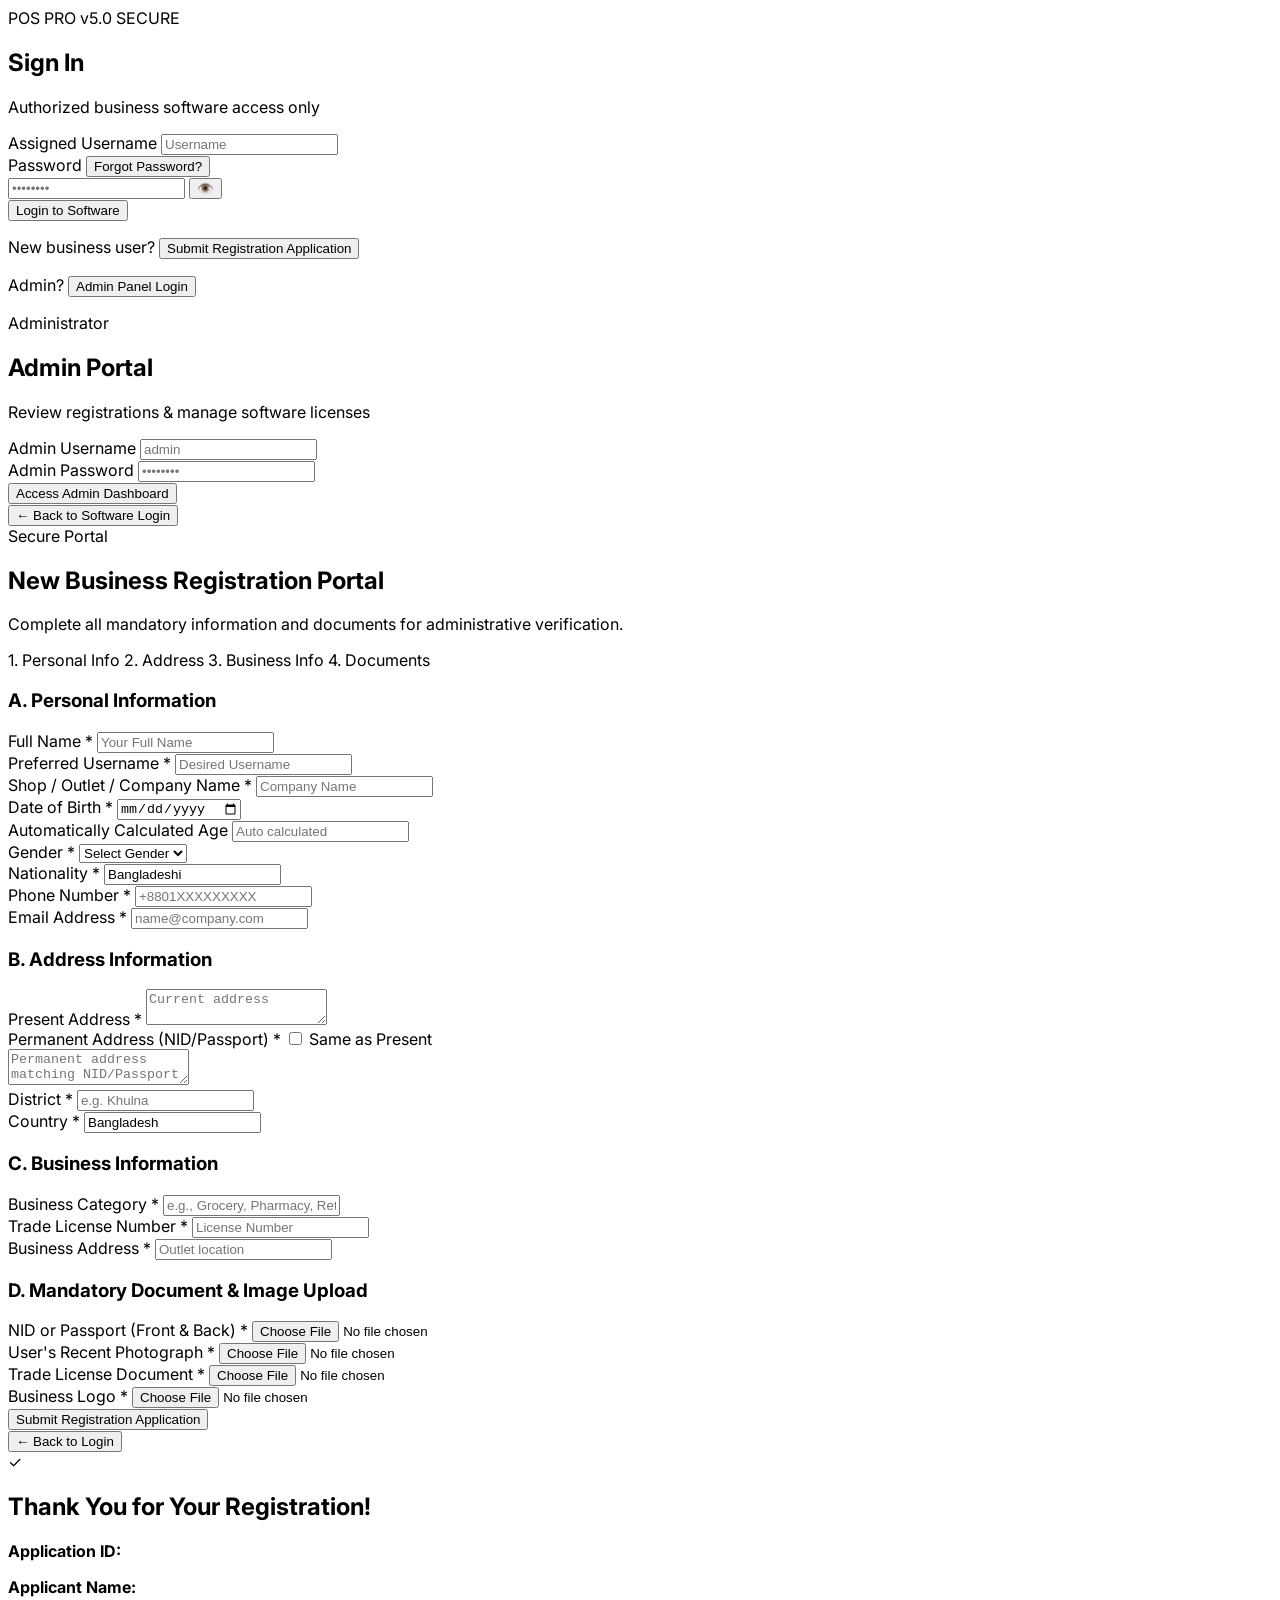
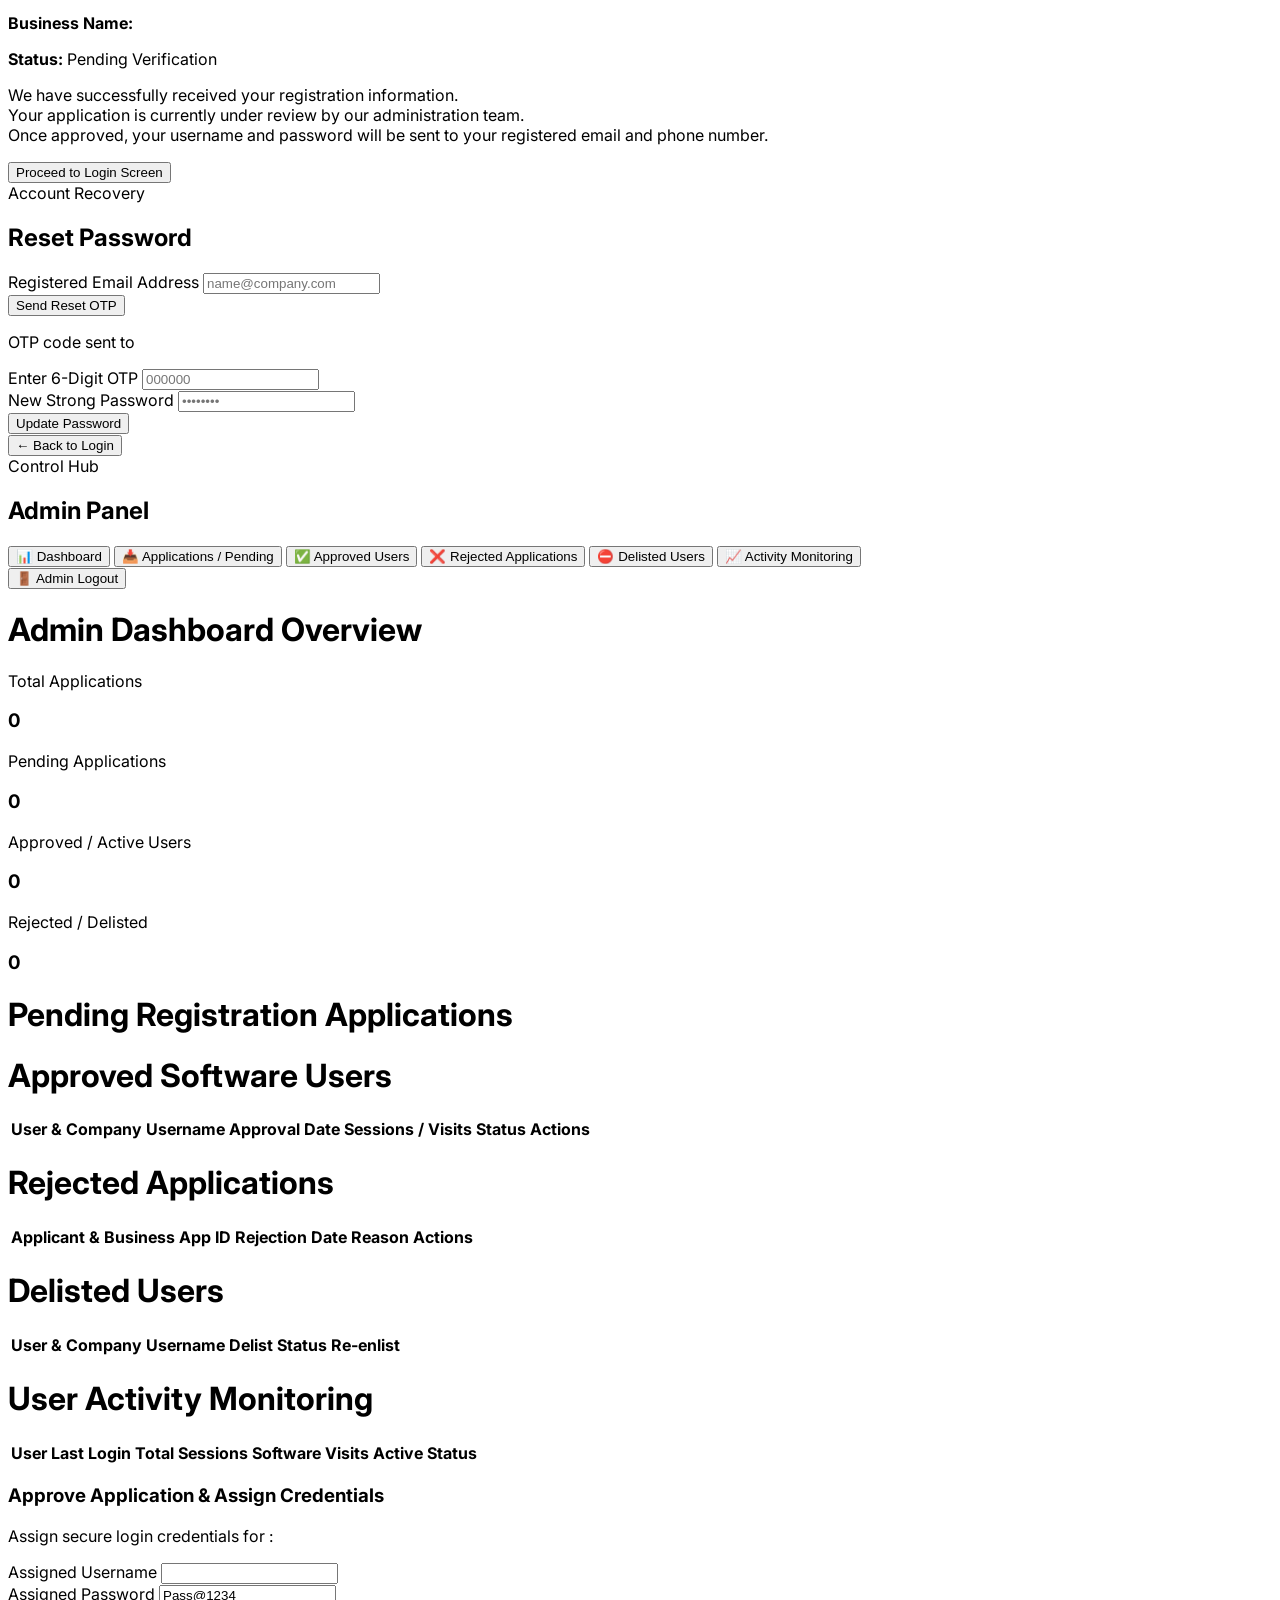
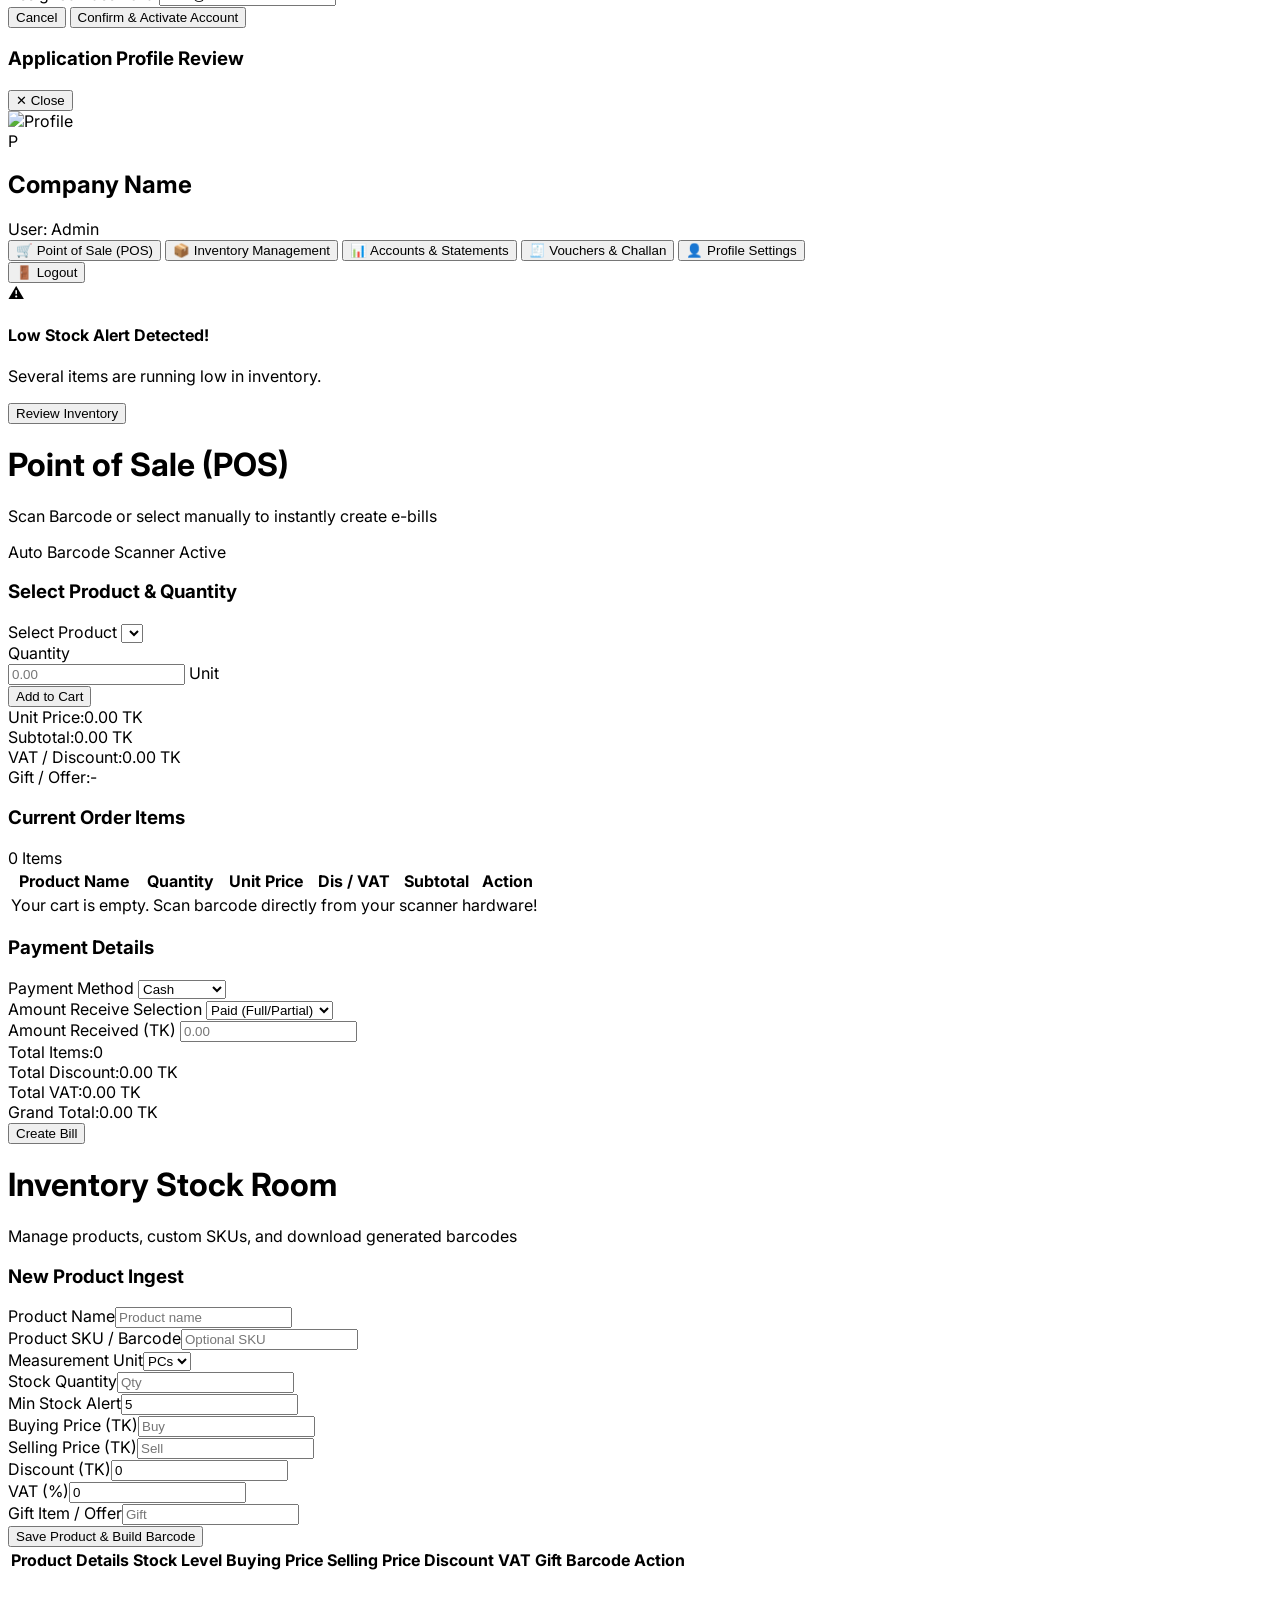
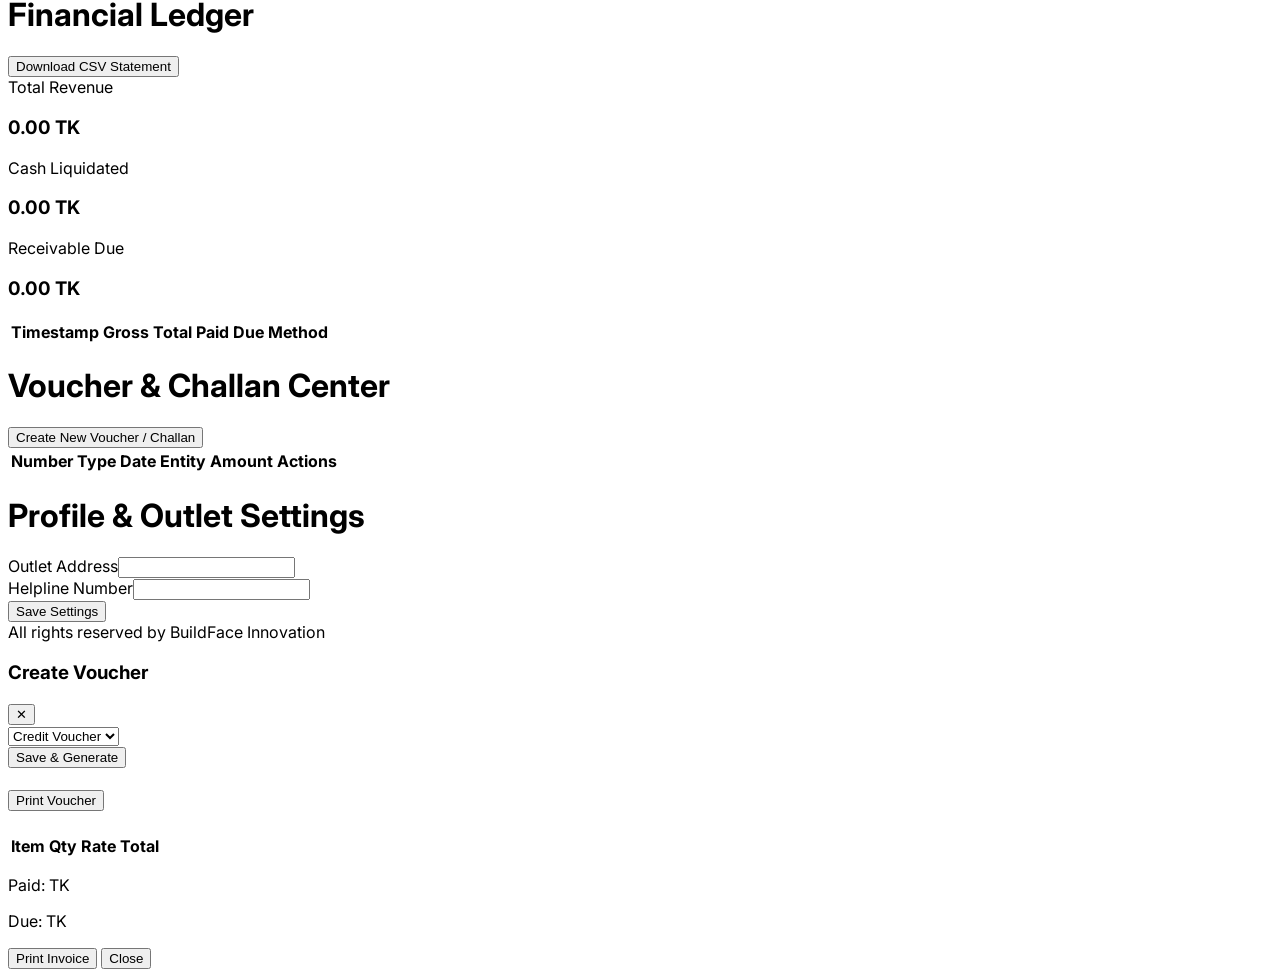
==== commit 7d0a1dde: "Update index.html" ====
--- a/index.html
+++ b/index.html
@@ -3,7 +3,7 @@
 <head>
     <meta charset="UTF-8">
     <meta name="viewport" content="width=device-width, initial-scale=1.0">
-    <title>POS Pro Suite & Admin Management Portal</title>
+    <title>Business POS & Inventory Pro Suite - Verified Access</title>
     <!-- Tailwind CSS CDN -->
     <script src="https://cdn.tailwindcss.com"></script>
     <!-- Google Inter Font -->
@@ -17,563 +17,662 @@
 </head>
 <body class="bg-slate-50 text-slate-800 flex flex-col min-h-screen antialiased selection:bg-indigo-500 selection:text-white">
 
-    <!-- TOP GLOBAL NAVIGATION SWITCHER (Between POS/Login & Admin/Registration Portal) -->
-    <header class="bg-slate-900 text-white px-6 py-3 shadow-md flex justify-between items-center no-print">
-        <div class="flex items-center space-x-3">
-            <span class="bg-indigo-600 px-3 py-1 rounded text-xs font-bold uppercase tracking-wider">Enterprise Suite</span>
-            <span class="text-sm font-semibold text-slate-300">POS & Admin Ecosystem</span>
-        </div>
-        <div class="flex space-x-2">
-            <button onclick="MergedApp.switchMainView('view-pos-system')" id="btn-view-pos" class="px-3 py-1.5 rounded text-xs font-bold bg-indigo-600 text-white transition">POS & Software Login</button>
-            <button onclick="MergedApp.switchMainView('view-admin-portal')" id="btn-view-admin" class="px-3 py-1.5 rounded text-xs font-bold bg-slate-800 hover:bg-slate-700 text-slate-300 transition">Dedicated Registration & Admin Panel</button>
-        </div>
-    </header>
-
-    <!------------------------------------------------------------------------>
-    <!-- VIEW 1: POS & SOFTWARE LOGIN / DASHBOARD (Merged index.html) -->
-    <!------------------------------------------------------------------------>
-    <div id="view-pos-system" class="flex-grow flex flex-col">
+    <!-- AUTHENTICATION CONTAINER -->
+    <div id="auth-container" class="flex-grow flex items-center justify-center p-4">
         
-        <!-- AUTHENTICATION CONTAINER (SIGN IN) -->
-        <div id="auth-container" class="flex-grow flex items-center justify-center p-4">
-            <div id="login-card" class="bg-white p-8 rounded-2xl shadow-xl w-full max-w-md border border-slate-100 transition-all">
-                <div class="text-center mb-8">
-                    <span class="bg-indigo-100 text-indigo-700 px-3 py-1 rounded-full text-xs font-bold tracking-wider uppercase">POS PRO v5.0</span>
-                    <h2 class="text-3xl font-bold text-slate-900 mt-2">Sign In</h2>
-                    <p class="text-sm text-slate-500 mt-1">Access your verified business dashboard</p>
-                </div>
-                <form onsubmit="event.preventDefault(); MergedApp.handleLogin();" class="space-y-4">
-                    <div>
-                        <label class="block text-xs font-semibold text-slate-600 uppercase mb-1">Assigned Username</label>
-                        <input type="text" id="login-username" required class="w-full border border-slate-200 p-3 rounded-lg focus:outline-none focus:ring-2 focus:ring-indigo-500 transition" placeholder="Enter username">
-                    </div>
-                    <div>
-                        <label class="block text-xs font-semibold text-slate-600 uppercase mb-1">Password</label>
-                        <div class="relative">
-                            <input type="password" id="login-password" required class="w-full border border-slate-200 p-3 pr-10 rounded-lg focus:outline-none focus:ring-2 focus:ring-indigo-500 transition" placeholder="••••••••">
-                            <button type="button" onclick="MergedApp.togglePasswordVisibility('login-password')" class="absolute right-3 top-3 text-slate-400 hover:text-slate-600">👁️</button>
-                        </div>
-                    </div>
-                    <button type="submit" class="w-full bg-indigo-600 text-white p-3 rounded-lg font-semibold hover:bg-indigo-700 transition shadow-md shadow-indigo-200 interactive-hover">Login to Software</button>
-                </form>
-                <div class="text-center mt-6">
-                    <p class="text-xs text-slate-500">Need an account? <button onclick="MergedApp.switchMainView('view-admin-portal'); AdminPortal.switchTab('portal-reg');" class="text-indigo-600 font-bold hover:underline">Register via Dedicated Portal</button></p>
-                </div>
-            </div>
-        </div>
-
-        <!-- MAIN APP WRAPPER (After successful login) -->
-        <div id="app-container" class="hidden flex-grow flex flex-col md:flex-row">
-            <!-- SIDEBAR NAVIGATION -->
-            <aside class="w-full md:w-64 bg-slate-900 text-slate-300 flex flex-col border-r border-slate-800 no-print">
-                <div class="p-6 border-b border-slate-800 flex items-center space-x-3">
-                    <img id="sidebar-dp" src="" class="w-10 h-10 rounded-full object-cover border-2 border-indigo-500 hidden" alt="Profile">
-                    <div id="sidebar-initial-logo" class="w-10 h-10 rounded-lg bg-indigo-600 flex items-center justify-center font-bold text-white text-lg">P</div>
-                    <div class="truncate">
-                        <h2 class="font-bold text-white leading-tight truncate w-36" id="app-company-name">Company Name</h2>
-                        <span class="text-xs text-slate-400" id="app-username">User: Admin</span>
-                    </div>
-                </div>
-
-                <nav class="flex-grow p-4 space-y-1">
-                    <button onclick="MergedApp.switchTab('tab-pos')" id="btn-tab-pos" class="sidebar-btn w-full flex items-center space-x-3 px-4 py-3 rounded-lg text-sm font-medium bg-indigo-600 text-white transition">
-                        <span>🛒</span> <span>Point of Sale (POS)</span>
-                    </button>
-                    <button onclick="MergedApp.switchTab('tab-inventory')" id="btn-tab-inventory" class="sidebar-btn w-full flex items-center space-x-3 px-4 py-3 rounded-lg text-sm font-medium hover:bg-slate-800 hover:text-white transition">
-                        <span>📦</span> <span>Inventory Management</span>
-                    </button>
-                    <button onclick="MergedApp.switchTab('tab-statement')" id="btn-tab-statement" class="sidebar-btn w-full flex items-center space-x-3 px-4 py-3 rounded-lg text-sm font-medium hover:bg-slate-800 hover:text-white transition">
-                        <span>📊</span> <span>Accounts & Statements</span>
-                    </button>
-                    <button onclick="MergedApp.switchTab('tab-vouchers')" id="btn-tab-vouchers" class="sidebar-btn w-full flex items-center space-x-3 px-4 py-3 rounded-lg text-sm font-medium hover:bg-slate-800 hover:text-white transition">
-                        <span>🧾</span> <span>Vouchers & Challan</span>
-                    </button>
-                    <button onclick="MergedApp.switchTab('tab-profile')" id="btn-tab-profile" class="sidebar-btn w-full flex items-center space-x-3 px-4 py-3 rounded-lg text-sm font-medium hover:bg-slate-800 hover:text-white transition">
-                        <span>👤</span> <span>Profile Settings</span>
-                    </button>
-                </nav>
-                <div class="p-4 border-t border-slate-800">
-                    <button onclick="MergedApp.handleLogout()" class="w-full flex items-center justify-center space-x-2 bg-red-950/40 text-red-400 hover:bg-red-900/50 p-2.5 rounded-lg text-sm font-medium transition">
-                        <span>🚪</span> <span>Logout</span>
-                    </button>
-                </div>
-            </aside>
-
-            <!-- MAIN WORKSPACE -->
-            <main class="flex-grow p-6 md:p-8 overflow-y-auto no-print flex flex-col justify-between">
-                <div class="flex-grow space-y-6">
-                    
-                    <!-- LOW STOCK ALERT BANNER -->
-                    <div id="low-stock-alert-banner" class="hidden bg-rose-50 border border-rose-200 text-rose-800 p-4 rounded-xl flex items-center justify-between shadow-sm transition-all">
-                        <div class="flex items-center space-x-3">
-                            <div class="p-2 bg-rose-100 rounded-lg text-rose-600 font-bold text-lg">⚠️</div>
-                            <div>
-                                <h4 class="font-bold text-sm">Low Stock Alert Detected!</h4>
-                                <p class="text-xs text-rose-600 mt-0.5" id="low-stock-alert-message">Several items are running low in inventory.</p>
+        <!-- LOGIN CARD (Software Login) -->
+        <div id="login-card" class="bg-white p-8 rounded-2xl shadow-xl w-full max-w-md border border-slate-100 transition-all">
+            <div class="text-center mb-8">
+                <span class="bg-indigo-100 text-indigo-700 px-3 py-1 rounded-full text-xs font-bold tracking-wider uppercase">POS PRO v5.0 SECURE</span>
+                <h2 class="text-3xl font-bold text-slate-900 mt-2">Sign In</h2>
+                <p class="text-sm text-slate-500 mt-1">Authorized business software access only</p>
+            </div>
+            <form onsubmit="event.preventDefault(); POSApp.handleLogin();" class="space-y-4">
+                <div>
+                    <label class="block text-xs font-semibold text-slate-600 uppercase mb-1">Assigned Username</label>
+                    <input type="text" id="login-username" required class="w-full border border-slate-200 p-3 rounded-lg focus:outline-none focus:ring-2 focus:ring-indigo-500 transition" placeholder="Username">
+                </div>
+                <div>
+                    <div class="flex justify-between items-center mb-1">
+                        <label class="block text-xs font-semibold text-slate-600 uppercase">Password</label>
+                        <button type="button" onclick="POSApp.showAuthScreen('forgot-card')" class="text-xs text-indigo-600 font-semibold hover:underline">Forgot Password?</button>
+                    </div>
+                    <div class="relative">
+                        <input type="password" id="login-password" required class="w-full border border-slate-200 p-3 pr-10 rounded-lg focus:outline-none focus:ring-2 focus:ring-indigo-500 transition" placeholder="••••••••">
+                        <button type="button" onclick="POSApp.togglePasswordVisibility('login-password')" class="absolute right-3 top-3 text-slate-400 hover:text-slate-600">👁️</button>
+                    </div>
+                </div>
+                <button type="submit" class="w-full bg-indigo-600 text-white p-3 rounded-lg font-semibold hover:bg-indigo-700 transition shadow-md shadow-indigo-200 interactive-hover">Login to Software</button>
+            </form>
+            <div class="text-center mt-6 space-y-2 border-t pt-4">
+                <p class="text-sm text-slate-600">New business user? <button onclick="POSApp.showAuthScreen('registration-portal-card')" class="text-indigo-600 font-bold hover:underline">Submit Registration Application</button></p>
+                <p class="text-xs text-slate-400">Admin? <button onclick="POSApp.showAuthScreen('admin-login-card')" class="text-slate-700 font-semibold hover:underline">Admin Panel Login</button></p>
+            </div>
+        </div>
+
+        <!-- ADMIN LOGIN CARD -->
+        <div id="admin-login-card" class="bg-white p-8 rounded-2xl shadow-xl w-full max-w-md border border-slate-100 hidden transition-all">
+            <div class="text-center mb-8">
+                <span class="bg-purple-100 text-purple-700 px-3 py-1 rounded-full text-xs font-bold tracking-wider uppercase">Administrator</span>
+                <h2 class="text-3xl font-bold text-slate-900 mt-2">Admin Portal</h2>
+                <p class="text-sm text-slate-500 mt-1">Review registrations & manage software licenses</p>
+            </div>
+            <form onsubmit="event.preventDefault(); POSApp.handleAdminLogin();" class="space-y-4">
+                <div>
+                    <label class="block text-xs font-semibold text-slate-600 uppercase mb-1">Admin Username</label>
+                    <input type="text" id="admin-username" required class="w-full border border-slate-200 p-3 rounded-lg focus:outline-none focus:ring-2 focus:ring-purple-500 transition" placeholder="admin">
+                </div>
+                <div>
+                    <label class="block text-xs font-semibold text-slate-600 uppercase mb-1">Admin Password</label>
+                    <input type="password" id="admin-password" required class="w-full border border-slate-200 p-3 rounded-lg focus:outline-none focus:ring-2 focus:ring-purple-500 transition" placeholder="••••••••">
+                </div>
+                <button type="submit" class="w-full bg-purple-600 text-white p-3 rounded-lg font-semibold hover:bg-purple-700 transition shadow-md shadow-purple-200 interactive-hover">Access Admin Dashboard</button>
+            </form>
+            <div class="text-center mt-6">
+                <button onclick="POSApp.showAuthScreen('login-card')" class="text-xs text-indigo-600 font-semibold hover:underline">← Back to Software Login</button>
+            </div>
+        </div>
+
+        <!-- DEDICATED USER REGISTRATION PORTAL -->
+        <div id="registration-portal-card" class="bg-white p-8 rounded-2xl shadow-2xl w-full max-w-3xl border border-slate-100 hidden transition-all max-h-[90vh] overflow-y-auto">
+            <div class="text-center mb-6">
+                <span class="bg-emerald-100 text-emerald-700 px-3 py-1 rounded-full text-xs font-bold tracking-wider uppercase">Secure Portal</span>
+                <h2 class="text-2xl font-bold text-slate-900 mt-2">New Business Registration Portal</h2>
+                <p class="text-xs text-slate-500 mt-1">Complete all mandatory information and documents for administrative verification.</p>
+            </div>
+
+            <!-- Registration Progress Indicator -->
+            <div class="mb-6 bg-slate-100 p-2 rounded-lg flex justify-between text-xs font-bold text-slate-600">
+                <span class="text-indigo-600">1. Personal Info</span>
+                <span>2. Address</span>
+                <span>3. Business Info</span>
+                <span>4. Documents</span>
+            </div>
+
+            <form id="comprehensive-reg-form" onsubmit="event.preventDefault(); POSApp.submitRegistrationApplication();" class="space-y-6">
+                <!-- A. Personal Information -->
+                <div class="space-y-3 border-b pb-4">
+                    <h3 class="font-bold text-slate-800 text-sm uppercase tracking-wider text-indigo-600">A. Personal Information</h3>
+                    <div class="grid grid-cols-1 sm:grid-cols-2 gap-3">
+                        <div>
+                            <label class="block text-xs font-semibold text-slate-600 mb-1">Full Name *</label>
+                            <input type="text" id="p-fullname" required class="w-full border border-slate-200 p-2.5 rounded-lg text-sm" placeholder="Your Full Name">
+                        </div>
+                        <div>
+                            <label class="block text-xs font-semibold text-slate-600 mb-1">Preferred Username *</label>
+                            <input type="text" id="p-username" required class="w-full border border-slate-200 p-2.5 rounded-lg text-sm" placeholder="Desired Username">
+                        </div>
+                        <div>
+                            <label class="block text-xs font-semibold text-slate-600 mb-1">Shop / Outlet / Company Name *</label>
+                            <input type="text" id="p-company" required class="w-full border border-slate-200 p-2.5 rounded-lg text-sm" placeholder="Company Name">
+                        </div>
+                        <div>
+                            <label class="block text-xs font-semibold text-slate-600 mb-1">Date of Birth *</label>
+                            <input type="date" id="p-dob" required onchange="POSApp.calculateAgeFromDob()" class="w-full border border-slate-200 p-2.5 rounded-lg text-sm">
+                        </div>
+                        <div>
+                            <label class="block text-xs font-semibold text-slate-600 mb-1">Automatically Calculated Age</label>
+                            <input type="text" id="p-age" readonly class="w-full border border-slate-200 p-2.5 rounded-lg text-sm bg-slate-50 font-bold text-indigo-600" placeholder="Auto calculated">
+                        </div>
+                        <div>
+                            <label class="block text-xs font-semibold text-slate-600 mb-1">Gender *</label>
+                            <select id="p-gender" required class="w-full border border-slate-200 p-2.5 rounded-lg text-sm">
+                                <option value="">Select Gender</option>
+                                <option value="Male">Male</option>
+                                <option value="Female">Female</option>
+                                <option value="Other">Other</option>
+                            </select>
+                        </div>
+                        <div>
+                            <label class="block text-xs font-semibold text-slate-600 mb-1">Nationality *</label>
+                            <input type="text" id="p-nationality" required value="Bangladeshi" class="w-full border border-slate-200 p-2.5 rounded-lg text-sm">
+                        </div>
+                        <div>
+                            <label class="block text-xs font-semibold text-slate-600 mb-1">Phone Number *</label>
+                            <input type="tel" id="p-phone" required class="w-full border border-slate-200 p-2.5 rounded-lg text-sm" placeholder="+8801XXXXXXXXX">
+                        </div>
+                        <div class="sm:col-span-2">
+                            <label class="block text-xs font-semibold text-slate-600 mb-1">Email Address *</label>
+                            <input type="email" id="p-email" required class="w-full border border-slate-200 p-2.5 rounded-lg text-sm" placeholder="name@company.com">
+                        </div>
+                    </div>
+                </div>
+
+                <!-- B. Address Information -->
+                <div class="space-y-3 border-b pb-4">
+                    <h3 class="font-bold text-slate-800 text-sm uppercase tracking-wider text-indigo-600">B. Address Information</h3>
+                    <div class="grid grid-cols-1 sm:grid-cols-2 gap-3">
+                        <div>
+                            <label class="block text-xs font-semibold text-slate-600 mb-1">Present Address *</label>
+                            <textarea id="p-present-addr" required rows="2" class="w-full border border-slate-200 p-2.5 rounded-lg text-sm" placeholder="Current address"></textarea>
+                        </div>
+                        <div>
+                            <div class="flex justify-between items-center mb-1">
+                                <label class="block text-xs font-semibold text-slate-600">Permanent Address (NID/Passport) *</label>
+                                <label class="text-[11px] text-indigo-600 font-semibold cursor-pointer"><input type="checkbox" id="same-addr-checkbox" onchange="POSApp.copyPresentToPermanent()"> Same as Present</label>
                             </div>
-                        </div>
-                        <button onclick="MergedApp.switchTab('tab-inventory')" class="bg-rose-600 text-white text-xs px-3 py-1.5 rounded-lg font-semibold hover:bg-rose-700 transition">Review Inventory</button>
-                    </div>
-
-                    <!-- POS TAB -->
-                    <div id="tab-pos" class="tab-content space-y-6">
-                        <div class="flex justify-between items-center flex-wrap gap-2">
-                            <div>
-                                <h1 class="text-2xl font-bold text-slate-900">Point of Sale (POS)</h1>
-                                <p class="text-sm text-slate-500">Scan Barcode or select manually to instantly create e-bills</p>
-                            </div>
-                        </div>
-
-                        <div class="grid grid-cols-1 lg:grid-cols-3 gap-6">
-                            <div class="lg:col-span-2 space-y-6">
-                                <div class="bg-white p-6 rounded-2xl border border-slate-200/80 shadow-sm space-y-4">
-                                    <h3 class="font-bold text-slate-800 border-b pb-2 text-sm uppercase tracking-wider">Select Product & Quantity</h3>
-                                    <div class="grid grid-cols-1 sm:grid-cols-12 gap-3">
-                                        <div class="sm:col-span-5">
-                                            <label class="block text-xs font-semibold text-slate-600 mb-1">Select Product</label>
-                                            <select id="bill-product-select" onchange="MergedApp.updatePOSUnitDisplay()" class="w-full border border-slate-200 p-2.5 rounded-lg text-sm focus:outline-none focus:ring-2 focus:ring-indigo-500"></select>
-                                        </div>
-                                        <div class="sm:col-span-4">
-                                            <label class="block text-xs font-semibold text-slate-600 mb-1">Quantity</label>
-                                            <div class="relative flex items-center">
-                                                <input type="number" step="any" id="bill-qty-input" oninput="MergedApp.calculateLivePOSBreakdown()" class="w-full border border-slate-200 p-2.5 pr-16 rounded-lg text-sm focus:outline-none focus:ring-2 focus:ring-indigo-500" placeholder="0.00">
-                                                <span id="pos-unit-badge" class="absolute right-3 text-xs font-bold text-slate-400 uppercase">Unit</span>
-                                            </div>
-                                        </div>
-                                        <div class="sm:col-span-3 flex items-end">
-                                            <button onclick="MergedApp.addToCart()" class="w-full bg-indigo-600 text-white p-2.5 rounded-lg text-sm font-semibold hover:bg-indigo-700 transition interactive-hover">Add to Cart</button>
+                            <textarea id="p-perm-addr" required rows="2" class="w-full border border-slate-200 p-2.5 rounded-lg text-sm" placeholder="Permanent address matching NID/Passport"></textarea>
+                        </div>
+                        <div>
+                            <label class="block text-xs font-semibold text-slate-600 mb-1">District *</label>
+                            <input type="text" id="p-district" required class="w-full border border-slate-200 p-2.5 rounded-lg text-sm" placeholder="e.g. Khulna">
+                        </div>
+                        <div>
+                            <label class="block text-xs font-semibold text-slate-600 mb-1">Country *</label>
+                            <input type="text" id="p-country" required value="Bangladesh" class="w-full border border-slate-200 p-2.5 rounded-lg text-sm">
+                        </div>
+                    </div>
+                </div>
+
+                <!-- C. Business Information -->
+                <div class="space-y-3 border-b pb-4">
+                    <h3 class="font-bold text-slate-800 text-sm uppercase tracking-wider text-indigo-600">C. Business Information</h3>
+                    <div class="grid grid-cols-1 sm:grid-cols-2 gap-3">
+                        <div>
+                            <label class="block text-xs font-semibold text-slate-600 mb-1">Business Category *</label>
+                            <input type="text" id="b-category" required class="w-full border border-slate-200 p-2.5 rounded-lg text-sm" placeholder="e.g., Grocery, Pharmacy, Retail">
+                        </div>
+                        <div>
+                            <label class="block text-xs font-semibold text-slate-600 mb-1">Trade License Number *</label>
+                            <input type="text" id="b-tradelicense" required class="w-full border border-slate-200 p-2.5 rounded-lg text-sm" placeholder="License Number">
+                        </div>
+                        <div class="sm:col-span-2">
+                            <label class="block text-xs font-semibold text-slate-600 mb-1">Business Address *</label>
+                            <input type="text" id="b-address" required class="w-full border border-slate-200 p-2.5 rounded-lg text-sm" placeholder="Outlet location">
+                        </div>
+                    </div>
+                </div>
+
+                <!-- D. Document & Image Upload -->
+                <div class="space-y-3">
+                    <h3 class="font-bold text-slate-800 text-sm uppercase tracking-wider text-indigo-600">D. Mandatory Document & Image Upload</h3>
+                    <div class="grid grid-cols-1 sm:grid-cols-2 gap-4 text-xs">
+                        <div class="p-3 border rounded-lg bg-slate-50 space-y-1">
+                            <label class="font-semibold text-slate-700 block">NID or Passport (Front & Back) *</label>
+                            <input type="file" id="doc-nid" required accept="image/*,application/pdf" class="w-full text-xs">
+                        </div>
+                        <div class="p-3 border rounded-lg bg-slate-50 space-y-1">
+                            <label class="font-semibold text-slate-700 block">User's Recent Photograph *</label>
+                            <input type="file" id="doc-photo" required accept="image/*" class="w-full text-xs">
+                        </div>
+                        <div class="p-3 border rounded-lg bg-slate-50 space-y-1">
+                            <label class="font-semibold text-slate-700 block">Trade License Document *</label>
+                            <input type="file" id="doc-license" required accept="image/*,application/pdf" class="w-full text-xs">
+                        </div>
+                        <div class="p-3 border rounded-lg bg-slate-50 space-y-1">
+                            <label class="font-semibold text-slate-700 block">Business Logo *</label>
+                            <input type="file" id="doc-logo" required accept="image/*" class="w-full text-xs">
+                        </div>
+                    </div>
+                </div>
+
+                <button type="submit" class="w-full bg-emerald-600 text-white p-3.5 rounded-xl font-bold hover:bg-emerald-700 transition shadow-lg text-sm">Submit Registration Application</button>
+            </form>
+
+            <div class="text-center mt-4">
+                <button onclick="POSApp.showAuthScreen('login-card')" class="text-xs text-indigo-600 font-semibold hover:underline">← Back to Login</button>
+            </div>
+        </div>
+
+        <!-- REGISTRATION SUCCESS CONFIRMATION RECEIPT MODAL / SCREEN -->
+        <div id="reg-success-receipt-screen" class="bg-white p-8 rounded-2xl shadow-2xl w-full max-w-lg border border-emerald-200 hidden text-center space-y-4">
+            <div class="w-16 h-16 bg-emerald-100 text-emerald-600 rounded-full flex items-center justify-center text-3xl mx-auto font-bold animate-bounce">✓</div>
+            <h2 class="text-2xl font-bold text-slate-900">Thank You for Your Registration!</h2>
+            <div class="bg-slate-50 p-4 rounded-xl border text-left text-xs space-y-2 font-mono">
+                <p><strong>Application ID:</strong> <span id="receipt-app-id" class="text-indigo-600 font-bold"></span></p>
+                <p><strong>Applicant Name:</strong> <span id="receipt-name"></span></p>
+                <p><strong>Business Name:</strong> <span id="receipt-company"></span></p>
+                <p><strong>Status:</strong> <span class="text-amber-600 font-bold">Pending Verification</span></p>
+            </div>
+            <p class="text-xs text-slate-600">
+                We have successfully received your registration information.<br>
+                Your application is currently under review by our administration team.<br>
+                Once approved, your username and password will be sent to your registered email and phone number.
+            </p>
+            <button onclick="POSApp.showAuthScreen('login-card')" class="w-full bg-indigo-600 text-white p-3 rounded-lg font-semibold hover:bg-indigo-700 transition text-sm">Proceed to Login Screen</button>
+        </div>
+
+        <!-- FORGOT PASSWORD CARD -->
+        <div id="forgot-card" class="bg-white p-8 rounded-2xl shadow-xl w-full max-w-md border border-slate-100 hidden transition-all">
+            <div class="text-center mb-6">
+                <span class="bg-amber-100 text-amber-700 px-3 py-1 rounded-full text-xs font-bold tracking-wider uppercase">Account Recovery</span>
+                <h2 class="text-3xl font-bold text-slate-900 mt-2">Reset Password</h2>
+            </div>
+            <form id="forgot-form-step1" onsubmit="event.preventDefault(); POSApp.sendForgotOTP();" class="space-y-4">
+                <div>
+                    <label class="block text-xs font-semibold text-slate-600 uppercase mb-1">Registered Email Address</label>
+                    <input type="email" id="forgot-email" required class="w-full border border-slate-200 p-3 rounded-lg text-sm" placeholder="name@company.com">
+                </div>
+                <button type="submit" class="w-full bg-amber-600 text-white p-3 rounded-lg font-semibold hover:bg-amber-700 transition text-sm">Send Reset OTP</button>
+            </form>
+            <form id="forgot-form-step2" onsubmit="event.preventDefault(); POSApp.resetPassword();" class="space-y-3 hidden">
+                <div class="bg-amber-50 border border-amber-100 p-3 rounded-lg text-center">
+                    <p class="text-xs text-amber-800">OTP code sent to <strong id="forgot-email-display"></strong></p>
+                </div>
+                <div>
+                    <label class="block text-xs font-semibold text-slate-600 uppercase mb-1">Enter 6-Digit OTP</label>
+                    <input type="text" id="forgot-otp-input" maxlength="6" required class="w-full border border-slate-200 p-2.5 rounded-lg text-center font-mono text-lg tracking-widest font-bold" placeholder="000000">
+                </div>
+                <div>
+                    <label class="block text-xs font-semibold text-slate-600 uppercase mb-1">New Strong Password</label>
+                    <input type="password" id="forgot-new-password" required class="w-full border border-slate-200 px-3 py-2 rounded-lg text-sm" placeholder="••••••••">
+                </div>
+                <button type="submit" class="w-full bg-indigo-600 text-white p-2.5 rounded-lg font-semibold hover:bg-indigo-700 transition text-sm">Update Password</button>
+            </form>
+            <div class="text-center mt-4">
+                <button onclick="POSApp.showAuthScreen('login-card')" class="text-xs text-indigo-600 font-semibold hover:underline">← Back to Login</button>
+            </div>
+        </div>
+    </div>
+
+    <!-- ADMIN PANEL DASHBOARD CONTAINER -->
+    <div id="admin-panel-container" class="hidden flex-grow flex flex-col md:flex-row bg-slate-100 min-h-screen">
+        <!-- Admin Sidebar Navigation -->
+        <aside class="w-full md:w-64 bg-slate-900 text-slate-300 flex flex-col border-r border-slate-800">
+            <div class="p-6 border-b border-slate-800">
+                <span class="bg-purple-900 text-purple-300 px-2 py-0.5 rounded text-[10px] font-bold uppercase">Control Hub</span>
+                <h2 class="font-bold text-white text-lg mt-1">Admin Panel</h2>
+            </div>
+            <nav class="flex-grow p-4 space-y-1 text-sm font-medium">
+                <button onclick="POSAdmin.switchAdminTab('admin-tab-dashboard')" id="btn-admin-tab-dashboard" class="admin-sidebar-btn w-full flex items-center space-x-3 px-4 py-2.5 rounded-lg bg-purple-600 text-white"><span>📊</span> <span>Dashboard</span></button>
+                <button onclick="POSAdmin.switchAdminTab('admin-tab-pending')" id="btn-admin-tab-pending" class="admin-sidebar-btn w-full flex items-center space-x-3 px-4 py-2.5 rounded-lg hover:bg-slate-800"><span>📥</span> <span>Applications / Pending</span></button>
+                <button onclick="POSAdmin.switchAdminTab('admin-tab-approved')" id="btn-admin-tab-approved" class="admin-sidebar-btn w-full flex items-center space-x-3 px-4 py-2.5 rounded-lg hover:bg-slate-800"><span>✅</span> <span>Approved Users</span></button>
+                <button onclick="POSAdmin.switchAdminTab('admin-tab-rejected')" id="btn-admin-tab-rejected" class="admin-sidebar-btn w-full flex items-center space-x-3 px-4 py-2.5 rounded-lg hover:bg-slate-800"><span>❌</span> <span>Rejected Applications</span></button>
+                <button onclick="POSAdmin.switchAdminTab('admin-tab-delisted')" id="btn-admin-tab-delisted" class="admin-sidebar-btn w-full flex items-center space-x-3 px-4 py-2.5 rounded-lg hover:bg-slate-800"><span>⛔</span> <span>Delisted Users</span></button>
+                <button onclick="POSAdmin.switchAdminTab('admin-tab-activity')" id="btn-admin-tab-activity" class="admin-sidebar-btn w-full flex items-center space-x-3 px-4 py-2.5 rounded-lg hover:bg-slate-800"><span>📈</span> <span>Activity Monitoring</span></button>
+            </nav>
+            <div class="p-4 border-t border-slate-800">
+                <button onclick="POSAdmin.handleAdminLogout()" class="w-full flex items-center justify-center space-x-2 bg-red-950/40 text-red-400 hover:bg-red-900/50 p-2.5 rounded-lg text-sm font-medium transition"><span>🚪</span> <span>Admin Logout</span></button>
+            </div>
+        </aside>
+
+        <!-- Admin Workspace -->
+        <main class="flex-grow p-6 md:p-8 overflow-y-auto">
+            <!-- 1. Dashboard Overview -->
+            <div id="admin-tab-dashboard" class="admin-tab-content space-y-6">
+                <h1 class="text-2xl font-bold text-slate-900">Admin Dashboard Overview</h1>
+                <div class="grid grid-cols-1 sm:grid-cols-2 lg:grid-cols-4 gap-4">
+                    <div class="bg-white p-5 rounded-xl border shadow-sm"><span class="text-xs text-slate-400 uppercase font-bold">Total Applications</span><h3 id="stat-total-apps" class="text-3xl font-bold text-slate-900 mt-1">0</h3></div>
+                    <div class="bg-white p-5 rounded-xl border shadow-sm"><span class="text-xs text-amber-500 uppercase font-bold">Pending Applications</span><h3 id="stat-pending-apps" class="text-3xl font-bold text-amber-600 mt-1">0</h3></div>
+                    <div class="bg-white p-5 rounded-xl border shadow-sm"><span class="text-xs text-emerald-500 uppercase font-bold">Approved / Active Users</span><h3 id="stat-approved-users" class="text-3xl font-bold text-emerald-600 mt-1">0</h3></div>
+                    <div class="bg-white p-5 rounded-xl border shadow-sm"><span class="text-xs text-rose-500 uppercase font-bold">Rejected / Delisted</span><h3 id="stat-rejected-users" class="text-3xl font-bold text-rose-600 mt-1">0</h3></div>
+                </div>
+            </div>
+
+            <!-- 2. Applications / Pending Section -->
+            <div id="admin-tab-pending" class="admin-tab-content hidden space-y-6">
+                <h1 class="text-2xl font-bold text-slate-900">Pending Registration Applications</h1>
+                <div id="admin-pending-list" class="space-y-4"></div>
+            </div>
+
+            <!-- 3. Approved Users Section -->
+            <div id="admin-tab-approved" class="admin-tab-content hidden space-y-6">
+                <h1 class="text-2xl font-bold text-slate-900">Approved Software Users</h1>
+                <div class="bg-white rounded-xl border shadow-sm overflow-hidden">
+                    <table class="w-full text-left text-sm">
+                        <thead class="bg-slate-50 uppercase text-xs text-slate-500">
+                            <tr>
+                                <th class="p-3">User & Company</th>
+                                <th class="p-3">Username</th>
+                                <th class="p-3">Approval Date</th>
+                                <th class="p-3">Sessions / Visits</th>
+                                <th class="p-3">Status</th>
+                                <th class="p-3 text-center">Actions</th>
+                            </tr>
+                        </thead>
+                        <tbody id="admin-approved-table-body" class="divide-y"></tbody>
+                    </table>
+                </div>
+            </div>
+
+            <!-- 4. Rejected Applications Section -->
+            <div id="admin-tab-rejected" class="admin-tab-content hidden space-y-6">
+                <h1 class="text-2xl font-bold text-slate-900">Rejected Applications</h1>
+                <div class="bg-white rounded-xl border shadow-sm overflow-hidden">
+                    <table class="w-full text-left text-sm">
+                        <thead class="bg-slate-50 uppercase text-xs text-slate-500">
+                            <tr>
+                                <th class="p-3">Applicant & Business</th>
+                                <th class="p-3">App ID</th>
+                                <th class="p-3">Rejection Date</th>
+                                <th class="p-3">Reason</th>
+                                <th class="p-3 text-center">Actions</th>
+                            </tr>
+                        </thead>
+                        <tbody id="admin-rejected-table-body" class="divide-y"></tbody>
+                    </table>
+                </div>
+            </div>
+
+            <!-- 5. Delisted Users Section -->
+            <div id="admin-tab-delisted" class="admin-tab-content hidden space-y-6">
+                <h1 class="text-2xl font-bold text-slate-900">Delisted Users</h1>
+                <div class="bg-white rounded-xl border shadow-sm overflow-hidden">
+                    <table class="w-full text-left text-sm">
+                        <thead class="bg-slate-50 uppercase text-xs text-slate-500">
+                            <tr>
+                                <th class="p-3">User & Company</th>
+                                <th class="p-3">Username</th>
+                                <th class="p-3">Delist Status</th>
+                                <th class="p-3 text-center">Re-enlist</th>
+                            </tr>
+                        </thead>
+                        <tbody id="admin-delisted-table-body" class="divide-y"></tbody>
+                    </table>
+                </div>
+            </div>
+
+            <!-- 6. Activity Monitoring -->
+            <div id="admin-tab-activity" class="admin-tab-content hidden space-y-6">
+                <h1 class="text-2xl font-bold text-slate-900">User Activity Monitoring</h1>
+                <div class="bg-white rounded-xl border shadow-sm overflow-hidden">
+                    <table class="w-full text-left text-sm">
+                        <thead class="bg-slate-50 uppercase text-xs text-slate-500">
+                            <tr>
+                                <th class="p-3">User</th>
+                                <th class="p-3">Last Login</th>
+                                <th class="p-3">Total Sessions</th>
+                                <th class="p-3">Software Visits</th>
+                                <th class="p-3">Active Status</th>
+                            </tr>
+                        </thead>
+                        <tbody id="admin-activity-table-body" class="divide-y"></tbody>
+                    </table>
+                </div>
+            </div>
+        </main>
+    </div>
+
+    <!-- Admin Approval Modal -->
+    <div id="admin-approval-modal" class="hidden fixed inset-0 bg-black/60 z-50 flex items-center justify-center p-4">
+        <div class="bg-white rounded-2xl max-w-lg w-full p-6 space-y-4 shadow-xl">
+            <h3 class="font-bold text-lg text-slate-900 border-b pb-2">Approve Application & Assign Credentials</h3>
+            <div class="space-y-3">
+                <p class="text-xs text-slate-600">Assign secure login credentials for <strong id="modal-approval-name"></strong>:</p>
+                <div>
+                    <label class="block text-xs font-semibold text-slate-600 mb-1">Assigned Username</label>
+                    <input type="text" id="modal-assign-username" class="w-full border p-2.5 rounded-lg text-sm">
+                </div>
+                <div>
+                    <label class="block text-xs font-semibold text-slate-600 mb-1">Assigned Password</label>
+                    <input type="text" id="modal-assign-password" class="w-full border p-2.5 rounded-lg text-sm font-mono" value="Pass@1234">
+                </div>
+            </div>
+            <div class="flex justify-end space-x-2 pt-2 border-t">
+                <button onclick="document.getElementById('admin-approval-modal').classList.add('hidden')" class="px-4 py-2 bg-slate-200 rounded-lg text-xs font-bold">Cancel</button>
+                <button onclick="POSAdmin.confirmApproval()" class="px-4 py-2 bg-emerald-600 text-white rounded-lg text-xs font-bold">Confirm & Activate Account</button>
+            </div>
+        </div>
+    </div>
+
+    <!-- Admin Profile Detail Modal -->
+    <div id="admin-profile-modal" class="hidden fixed inset-0 bg-black/60 z-50 flex items-center justify-center p-4">
+        <div class="bg-white rounded-2xl max-w-3xl w-full p-6 space-y-4 shadow-xl max-h-[90vh] overflow-y-auto">
+            <div class="flex justify-between items-center border-b pb-2">
+                <h3 class="font-bold text-lg text-slate-900">Application Profile Review</h3>
+                <button onclick="document.getElementById('admin-profile-modal').classList.add('hidden')" class="text-slate-500 font-bold hover:text-red-500">✕ Close</button>
+            </div>
+            <div id="admin-profile-modal-content" class="space-y-4 text-sm"></div>
+        </div>
+    </div>
+
+    <!-- MAIN SOFTWARE APP WRAPPER (Your existing complete POS software) -->
+    <div id="app-container" class="hidden flex-grow flex flex-col md:flex-row">
+        <!-- SIDEBAR NAVIGATION -->
+        <aside class="w-full md:w-64 bg-slate-900 text-slate-300 flex flex-col border-r border-slate-800 no-print">
+            <div class="p-6 border-b border-slate-800 flex items-center space-x-3">
+                <img id="sidebar-dp" src="" class="w-10 h-10 rounded-full object-cover border-2 border-indigo-500 hidden" alt="Profile">
+                <div id="sidebar-initial-logo" class="w-10 h-10 rounded-lg bg-indigo-600 flex items-center justify-center font-bold text-white text-lg">P</div>
+                <div class="truncate">
+                    <h2 class="font-bold text-white leading-tight truncate w-36" id="app-company-name">Company Name</h2>
+                    <span class="text-xs text-slate-400" id="app-username">User: Admin</span>
+                </div>
+            </div>
+
+            <nav class="flex-grow p-4 space-y-1">
+                <button onclick="POSApp.switchTab('tab-pos')" id="btn-tab-pos" class="sidebar-btn w-full flex items-center space-x-3 px-4 py-3 rounded-lg text-sm font-medium bg-indigo-600 text-white transition"><span>🛒</span> <span>Point of Sale (POS)</span></button>
+                <button onclick="POSApp.switchTab('tab-inventory')" id="btn-tab-inventory" class="sidebar-btn w-full flex items-center space-x-3 px-4 py-3 rounded-lg text-sm font-medium hover:bg-slate-800 hover:text-white transition"><span>📦</span> <span>Inventory Management</span></button>
+                <button onclick="POSApp.switchTab('tab-statement')" id="btn-tab-statement" class="sidebar-btn w-full flex items-center space-x-3 px-4 py-3 rounded-lg text-sm font-medium hover:bg-slate-800 hover:text-white transition"><span>📊</span> <span>Accounts & Statements</span></button>
+                <button onclick="POSApp.switchTab('tab-vouchers')" id="btn-tab-vouchers" class="sidebar-btn w-full flex items-center space-x-3 px-4 py-3 rounded-lg text-sm font-medium hover:bg-slate-800 hover:text-white transition"><span>🧾</span> <span>Vouchers & Challan</span></button>
+                <button onclick="POSApp.switchTab('tab-profile')" id="btn-tab-profile" class="sidebar-btn w-full flex items-center space-x-3 px-4 py-3 rounded-lg text-sm font-medium hover:bg-slate-800 hover:text-white transition"><span>👤</span> <span>Profile Settings</span></button>
+            </nav>
+            <div class="p-4 border-t border-slate-800">
+                <button onclick="POSApp.handleLogout()" class="w-full flex items-center justify-center space-x-2 bg-red-950/40 text-red-400 hover:bg-red-900/50 p-2.5 rounded-lg text-sm font-medium transition"><span>🚪</span> <span>Logout</span></button>
+            </div>
+        </aside>
+
+        <!-- MAIN WORKSPACE -->
+        <main class="flex-grow p-6 md:p-8 overflow-y-auto no-print flex flex-col justify-between">
+            <div class="flex-grow space-y-6">
+                <!-- LOW STOCK TOP ALERT BANNER -->
+                <div id="low-stock-alert-banner" class="hidden bg-rose-50 border border-rose-200 text-rose-800 p-4 rounded-xl flex items-center justify-between shadow-sm transition-all">
+                    <div class="flex items-center space-x-3">
+                        <div class="p-2 bg-rose-100 rounded-lg text-rose-600 font-bold text-lg">⚠️</div>
+                        <div>
+                            <h4 class="font-bold text-sm">Low Stock Alert Detected!</h4>
+                            <p class="text-xs text-rose-600 mt-0.5" id="low-stock-alert-message">Several items are running low in inventory.</p>
+                        </div>
+                    </div>
+                    <button onclick="POSApp.switchTab('tab-inventory')" class="bg-rose-600 text-white text-xs px-3 py-1.5 rounded-lg font-semibold hover:bg-rose-700 transition">Review Inventory</button>
+                </div>
+
+                <!-- POS TAB -->
+                <div id="tab-pos" class="tab-content space-y-6">
+                    <div class="flex justify-between items-center flex-wrap gap-2">
+                        <div>
+                            <h1 class="text-2xl font-bold text-slate-900">Point of Sale (POS)</h1>
+                            <p class="text-sm text-slate-500">Scan Barcode or select manually to instantly create e-bills</p>
+                        </div>
+                        <div class="bg-emerald-50 border border-emerald-200 text-emerald-700 px-3 py-1.5 rounded-lg text-xs font-semibold flex items-center space-x-2">
+                            <span class="relative flex h-2 w-2"><span class="animate-ping absolute inline-flex h-full w-full rounded-full bg-emerald-400 opacity-75"></span><span class="relative inline-flex rounded-full h-2 w-2 bg-emerald-500"></span></span>
+                            <span>Auto Barcode Scanner Active</span>
+                        </div>
+                    </div>
+
+                    <div class="grid grid-cols-1 lg:grid-cols-3 gap-6">
+                        <div class="lg:col-span-2 space-y-6">
+                            <div class="bg-white p-6 rounded-2xl border border-slate-200/80 shadow-sm space-y-4">
+                                <h3 class="font-bold text-slate-800 border-b pb-2 text-sm uppercase tracking-wider">Select Product & Quantity</h3>
+                                <div class="grid grid-cols-1 sm:grid-cols-12 gap-3">
+                                    <div class="sm:col-span-5">
+                                        <label class="block text-xs font-semibold text-slate-600 mb-1">Select Product</label>
+                                        <select id="bill-product-select" onchange="POSApp.updatePOSUnitDisplay()" class="w-full border border-slate-200 p-2.5 rounded-lg text-sm focus:outline-none focus:ring-2 focus:ring-indigo-500"></select>
+                                    </div>
+                                    <div class="sm:col-span-4">
+                                        <label class="block text-xs font-semibold text-slate-600 mb-1">Quantity</label>
+                                        <div class="relative flex items-center">
+                                            <input type="number" step="any" id="bill-qty-input" oninput="POSApp.calculateLivePOSBreakdown()" class="w-full border border-slate-200 p-2.5 pr-16 rounded-lg text-sm focus:outline-none focus:ring-2 focus:ring-indigo-500" placeholder="0.00">
+                                            <span id="pos-unit-badge" class="absolute right-3 text-xs font-bold text-slate-400 uppercase">Unit</span>
                                         </div>
                                     </div>
-
-                                    <div id="live-calculation-panel" class="hidden bg-slate-50 p-4 rounded-xl border border-slate-100 grid grid-cols-2 sm:grid-cols-4 gap-4 text-xs">
-                                        <div><span class="text-slate-400 block">Unit Price:</span><span id="live-unit-price" class="font-bold text-slate-700">0.00 TK</span></div>
-                                        <div><span class="text-slate-400 block">Subtotal:</span><span id="live-subtotal" class="font-bold text-slate-700">0.00 TK</span></div>
-                                        <div><span class="text-slate-400 block">VAT / Discount:</span><span id="live-vat-dis" class="font-bold text-slate-700">0.00 TK</span></div>
-                                        <div><span class="text-slate-400 block">Gift / Offer:</span><span id="live-gift" class="font-bold text-emerald-600 font-medium">-</span></div>
+                                    <div class="sm:col-span-3 flex items-end">
+                                        <button onclick="POSApp.addToCart()" class="w-full bg-indigo-600 text-white p-2.5 rounded-lg text-sm font-semibold hover:bg-indigo-700 transition interactive-hover">Add to Cart</button>
                                     </div>
                                 </div>
-
-                                <div class="bg-white rounded-2xl border border-slate-200/80 shadow-sm overflow-hidden">
-                                    <div class="p-4 bg-slate-50 border-b border-slate-100 flex justify-between items-center">
-                                        <h3 class="font-bold text-slate-800 text-sm uppercase tracking-wider">Current Order Items</h3>
-                                        <span class="bg-indigo-100 text-indigo-700 text-xs px-2.5 py-1 rounded-full font-bold" id="cart-item-count">0 Items</span>
+                                <div id="live-calculation-panel" class="hidden bg-slate-50 p-4 rounded-xl border border-slate-100 grid grid-cols-2 sm:grid-cols-4 gap-4 text-xs">
+                                    <div><span class="text-slate-400 block">Unit Price:</span><span id="live-unit-price" class="font-bold text-slate-700">0.00 TK</span></div>
+                                    <div><span class="text-slate-400 block">Subtotal:</span><span id="live-subtotal" class="font-bold text-slate-700">0.00 TK</span></div>
+                                    <div><span class="text-slate-400 block">VAT / Discount:</span><span id="live-vat-dis" class="font-bold text-slate-700">0.00 TK</span></div>
+                                    <div><span class="text-slate-400 block">Gift / Offer:</span><span id="live-gift" class="font-bold text-emerald-600 font-medium">-</span></div>
+                                </div>
+                            </div>
+
+                            <div class="bg-white rounded-2xl border border-slate-200/80 shadow-sm overflow-hidden">
+                                <div class="p-4 bg-slate-50 border-b border-slate-100 flex justify-between items-center">
+                                    <h3 class="font-bold text-slate-800 text-sm uppercase tracking-wider">Current Order Items</h3>
+                                    <span class="bg-indigo-100 text-indigo-700 text-xs px-2.5 py-1 rounded-full font-bold" id="cart-item-count">0 Items</span>
+                                </div>
+                                <div class="overflow-x-auto">
+                                    <table class="w-full text-left text-sm">
+                                        <thead class="bg-slate-50 text-slate-500 uppercase text-xs">
+                                            <tr>
+                                                <th class="p-4">Product Name</th>
+                                                <th class="p-4">Quantity</th>
+                                                <th class="p-4">Unit Price</th>
+                                                <th class="p-4">Dis / VAT</th>
+                                                <th class="p-4">Subtotal</th>
+                                                <th class="p-4 text-center">Action</th>
+                                            </tr>
+                                        </thead>
+                                        <tbody id="cart-table-body" class="divide-y divide-slate-100">
+                                            <tr><td colspan="6" class="p-8 text-center text-slate-400">Your cart is empty. Scan barcode directly from your scanner hardware!</td></tr>
+                                        </tbody>
+                                    </table>
+                                </div>
+                            </div>
+                        </div>
+
+                        <div class="space-y-6">
+                            <div class="bg-white p-6 rounded-2xl border border-slate-200/80 shadow-sm space-y-4">
+                                <h3 class="font-bold text-slate-800 border-b pb-2 text-sm uppercase tracking-wider">Payment Details</h3>
+                                <div class="space-y-3">
+                                    <div>
+                                        <label class="block text-xs font-semibold text-slate-600 mb-1">Payment Method</label>
+                                        <select id="bill-pay-method" class="w-full border border-slate-200 p-2.5 rounded-lg text-sm">
+                                            <option value="Cash">Cash</option>
+                                            <option value="Card">Card</option>
+                                            <option value="Online Pay">Online Pay</option>
+                                        </select>
                                     </div>
-                                    <div class="overflow-x-auto">
-                                        <table class="w-full text-left text-sm">
-                                            <thead class="bg-slate-50 text-slate-500 uppercase text-xs">
-                                                <tr>
-                                                    <th class="p-4">Product Name</th>
-                                                    <th class="p-4">Quantity</th>
-                                                    <th class="p-4">Unit Price</th>
-                                                    <th class="p-4">Dis / VAT</th>
-                                                    <th class="p-4">Subtotal</th>
-                                                    <th class="p-4 text-center">Action</th>
-                                                </tr>
-                                            </thead>
-                                            <tbody id="cart-table-body" class="divide-y divide-slate-100">
-                                                <tr><td colspan="6" class="p-8 text-center text-slate-400">Your cart is empty. Scan barcode directly from your scanner hardware!</td></tr>
-                                            </tbody>
-                                        </table>
+                                    <div>
+                                        <label class="block text-xs font-semibold text-slate-600 mb-1">Amount Receive Selection</label>
+                                        <select id="bill-receive-status" onchange="POSApp.togglePaidInputDisplay()" class="w-full border border-slate-200 p-2.5 rounded-lg text-sm">
+                                            <option value="Paid">Paid (Full/Partial)</option>
+                                            <option value="Unpaid">Unpaid (Full Due)</option>
+                                        </select>
+                                    </div>
+                                    <div id="paid-amount-input-container">
+                                        <label class="block text-xs font-semibold text-slate-600 mb-1">Amount Received (TK)</label>
+                                        <input type="number" step="any" id="bill-paid-input" class="w-full border border-slate-200 p-2.5 rounded-lg text-sm" placeholder="0.00">
                                     </div>
                                 </div>
+                                <div class="bg-slate-50 p-4 rounded-xl border border-slate-100 space-y-2 text-sm">
+                                    <div class="flex justify-between text-slate-600"><span>Total Items:</span><span id="summary-items-qty" class="font-bold">0</span></div>
+                                    <div class="flex justify-between text-slate-600"><span>Total Discount:</span><span id="summary-discount" class="font-bold text-rose-500">0.00 TK</span></div>
+                                    <div class="flex justify-between text-slate-600"><span>Total VAT:</span><span id="summary-vat" class="font-bold text-amber-600">0.00 TK</span></div>
+                                    <div class="flex justify-between text-lg text-indigo-600 font-bold border-t pt-2"><span>Grand Total:</span><span id="summary-total">0.00 TK</span></div>
+                                </div>
+                                <button onclick="POSApp.processFinalInvoice()" class="w-full bg-emerald-600 text-white p-3.5 rounded-xl font-bold hover:bg-emerald-700 transition shadow-lg text-center interactive-hover">Create Bill</button>
                             </div>
-
-                            <div class="space-y-6">
-                                <div class="bg-white p-6 rounded-2xl border border-slate-200/80 shadow-sm space-y-4">
-                                    <h3 class="font-bold text-slate-800 border-b pb-2 text-sm uppercase tracking-wider">Payment Details</h3>
-                                    <div class="space-y-3">
-                                        <div>
-                                            <label class="block text-xs font-semibold text-slate-600 mb-1">Payment Method</label>
-                                            <select id="bill-pay-method" class="w-full border border-slate-200 p-2.5 rounded-lg text-sm focus:outline-none focus:ring-2 focus:ring-indigo-500">
-                                                <option value="Cash">Cash</option>
-                                                <option value="Card">Card</option>
-                                                <option value="Online Pay">Online Pay</option>
-                                            </select>
-                                        </div>
-                                        <div>
-                                            <label class="block text-xs font-semibold text-slate-600 mb-1">Amount Receive Selection</label>
-                                            <select id="bill-receive-status" onchange="MergedApp.togglePaidInputDisplay()" class="w-full border border-slate-200 p-2.5 rounded-lg text-sm focus:outline-none focus:ring-2 focus:ring-indigo-500">
-                                                <option value="Paid">Paid (Full/Partial)</option>
-                                                <option value="Unpaid">Unpaid (Full Due)</option>
-                                            </select>
-                                        </div>
-                                        <div id="paid-amount-input-container">
-                                            <label class="block text-xs font-semibold text-slate-600 mb-1">Amount Received (TK)</label>
-                                            <input type="number" step="any" id="bill-paid-input" class="w-full border border-slate-200 p-2.5 rounded-lg text-sm focus:outline-none focus:ring-2 focus:ring-indigo-500" placeholder="0.00">
-                                        </div>
-                                    </div>
-
-                                    <div class="bg-slate-50 p-4 rounded-xl border border-slate-100 space-y-2 text-sm">
-                                        <div class="flex justify-between text-slate-600"><span>Total Items:</span><span id="summary-items-qty" class="font-bold">0</span></div>
-                                        <div class="flex justify-between text-slate-600"><span>Total Discount:</span><span id="summary-discount" class="font-bold text-rose-500">0.00 TK</span></div>
-                                        <div class="flex justify-between text-slate-600"><span>Total VAT:</span><span id="summary-vat" class="font-bold text-amber-600">0.00 TK</span></div>
-                                        <div class="flex justify-between text-lg text-indigo-600 font-bold border-t pt-2"><span>Grand Total:</span><span id="summary-total">0.00 TK</span></div>
-                                    </div>
-                                    <button onclick="MergedApp.processFinalInvoice()" class="w-full bg-emerald-600 text-white p-3.5 rounded-xl font-bold hover:bg-emerald-700 transition shadow-lg text-center interactive-hover">Create Bill</button>
-                                </div>
-                            </div>
-                        </div>
-                    </div>
-
-                    <!-- INVENTORY TAB -->
-                    <div id="tab-inventory" class="tab-content hidden space-y-6">
-                        <div>
-                            <h1 class="text-2xl font-bold text-slate-900">Inventory Stock Room</h1>
-                            <p class="text-sm text-slate-500">Manage products, custom SKUs, and download generated barcodes</p>
-                        </div>
-                        <div class="bg-white p-6 rounded-2xl border border-slate-200/80 shadow-sm space-y-4">
-                            <h3 class="font-bold text-slate-800 border-b pb-2 text-sm uppercase tracking-wider">New Product Ingest</h3>
-                            <div class="grid grid-cols-1 sm:grid-cols-2 md:grid-cols-3 lg:grid-cols-5 gap-3">
-                                <div><label class="block text-xs font-semibold text-slate-600 mb-1">Product Name</label><input type="text" id="inv-name" class="w-full border border-slate-200 p-2.5 rounded-lg text-sm" placeholder="Product name"></div>
-                                <div><label class="block text-xs font-semibold text-slate-600 mb-1">Product SKU / Barcode</label><input type="text" id="inv-sku" class="w-full border border-slate-200 p-2.5 rounded-lg text-sm" placeholder="Optional Custom SKU"></div>
-                                <div><label class="block text-xs font-semibold text-slate-600 mb-1">Measurement Unit</label><select id="inv-unit" class="w-full border border-slate-200 p-2.5 rounded-lg text-sm"><option value="PCs">Pieces (PCs)</option><option value="Kg">Kilogram (Kg)</option><option value="gm">Gram (gm)</option></select></div>
-                                <div><label class="block text-xs font-semibold text-slate-600 mb-1">Stock Quantity</label><input type="number" step="any" id="inv-qty" class="w-full border border-slate-200 p-2.5 rounded-lg text-sm" placeholder="Qty"></div>
-                                <div><label class="block text-xs font-semibold text-slate-600 mb-1">Min Stock Alert Limit</label><input type="number" id="inv-min-stock" class="w-full border border-slate-200 p-2.5 rounded-lg text-sm" value="5"></div>
-                                <div><label class="block text-xs font-semibold text-slate-600 mb-1">Buying Price (TK)</label><input type="number" step="any" id="inv-buy" class="w-full border border-slate-200 p-2.5 rounded-lg text-sm" placeholder="Per unit"></div>
-                                <div><label class="block text-xs font-semibold text-slate-600 mb-1">Selling Price (TK)</label><input type="number" step="any" id="inv-sell" class="w-full border border-slate-200 p-2.5 rounded-lg text-sm" placeholder="Per unit"></div>
-                                <div><label class="block text-xs font-semibold text-slate-600 mb-1">Discount (TK Amount)</label><input type="number" step="any" id="inv-discount" class="w-full border border-slate-200 p-2.5 rounded-lg text-sm" value="0"></div>
-                                <div><label class="block text-xs font-semibold text-slate-600 mb-1">VAT (%)</label><input type="number" step="any" id="inv-vat" class="w-full border border-slate-200 p-2.5 rounded-lg text-sm" value="0"></div>
-                                <div class="sm:col-span-2"><label class="block text-xs font-semibold text-slate-600 mb-1">Gift Item / Offer</label><input type="text" id="inv-gift" class="w-full border border-slate-200 p-2.5 rounded-lg text-sm" placeholder="Optional gift"></div>
-                            </div>
-                            <div class="flex justify-end">
-                                <button onclick="MergedApp.handleSaveProduct()" class="bg-indigo-600 text-white px-6 py-2.5 rounded-lg text-sm font-semibold hover:bg-indigo-700 transition interactive-hover">Save Product & Build Barcode</button>
-                            </div>
-                        </div>
-                        <div class="bg-white rounded-2xl border border-slate-200/80 shadow-sm overflow-hidden">
-                            <div class="overflow-x-auto">
-                                <table class="w-full text-left text-sm">
-                                    <thead class="bg-slate-50 text-slate-500 uppercase text-xs">
-                                        <tr>
-                                            <th class="p-4">Product Details</th>
-                                            <th class="p-4">Stock Level</th>
-                                            <th class="p-4">Buying Price</th>
-                                            <th class="p-4">Selling Price</th>
-                                            <th class="p-4">Discount</th>
-                                            <th class="p-4">VAT</th>
-                                            <th class="p-4">Attached Gift</th>
-                                            <th class="p-4 text-center">Generated Barcode</th>
-                                            <th class="p-4 text-center">Actions</th>
-                                        </tr>
-                                    </thead>
-                                    <tbody id="inventory-table-body" class="divide-y divide-slate-100"></tbody>
-                                </table>
-                            </div>
-                        </div>
-                    </div>
-
-                    <!-- STATEMENT TAB -->
-                    <div id="tab-statement" class="tab-content hidden space-y-6">
-                        <div class="flex flex-col sm:flex-row sm:items-center sm:justify-between gap-4">
-                            <div>
-                                <h1 class="text-2xl font-bold text-slate-900">Financial Ledger</h1>
-                                <p class="text-sm text-slate-500">View performance parameters and download system audits</p>
-                            </div>
-                            <button onclick="MergedApp.handleDownloadCSV()" class="bg-emerald-600 text-white px-4 py-2.5 rounded-lg text-sm font-semibold hover:bg-emerald-700 transition flex items-center space-x-2"><span>📥</span> <span>Download CSV Statement</span></button>
-                        </div>
-                        <div class="grid grid-cols-1 md:grid-cols-3 gap-6">
-                            <div class="bg-white p-6 rounded-2xl border border-slate-200/80 shadow-sm flex items-center space-x-4">
-                                <div class="w-12 h-12 bg-indigo-50 rounded-xl flex items-center justify-center text-2xl">💰</div>
-                                <div><span class="text-xs text-slate-400 uppercase font-semibold">Total Revenue</span><h3 class="text-2xl font-bold text-slate-900" id="widget-total-sales">0.00 TK</h3></div>
-                            </div>
-                            <div class="bg-white p-6 rounded-2xl border border-slate-200/80 shadow-sm flex items-center space-x-4">
-                                <div class="w-12 h-12 bg-emerald-50 rounded-xl flex items-center justify-center text-2xl">💵</div>
-                                <div><span class="text-xs text-slate-400 uppercase font-semibold">Cash Liquidated</span><h3 class="text-2xl font-bold text-emerald-600" id="widget-total-received">0.00 TK</h3></div>
-                            </div>
-                            <div class="bg-white p-6 rounded-2xl border border-slate-200/80 shadow-sm flex items-center space-x-4">
-                                <div class="w-12 h-12 bg-rose-50 rounded-xl flex items-center justify-center text-2xl">🚨</div>
-                                <div><span class="text-xs text-slate-400 uppercase font-semibold">Receivable Due</span><h3 class="text-2xl font-bold text-rose-600" id="widget-total-due">0.00 TK</h3></div>
-                            </div>
-                        </div>
-                        <div class="bg-white rounded-2xl border border-slate-200/80 shadow-sm overflow-hidden">
-                            <div class="overflow-x-auto">
-                                <table class="w-full text-left text-sm">
-                                    <thead class="bg-slate-50 text-slate-500 uppercase text-xs">
-                                        <tr>
-                                            <th class="p-4">Timestamp</th>
-                                            <th class="p-4">Gross Total</th>
-                                            <th class="p-4">Paid Amount</th>
-                                            <th class="p-4">Outstanding Due</th>
-                                            <th class="p-4">Method</th>
-                                        </tr>
-                                    </thead>
-                                    <tbody id="statement-table-body" class="divide-y divide-slate-100"></tbody>
-                                </table>
-                            </div>
-                        </div>
-                    </div>
-
-                    <!-- VOUCHERS & CHALLAN TAB -->
-                    <div id="tab-vouchers" class="tab-content hidden space-y-6">
-                        <div class="flex flex-col sm:flex-row sm:items-center sm:justify-between gap-4">
-                            <div>
-                                <h1 class="text-2xl font-bold text-slate-900">Voucher & Challan Center</h1>
-                                <p class="text-sm text-slate-500">Create, search, filter, print and download PDF vouchers and challans</p>
-                            </div>
-                            <button onclick="MergedApp.openVoucherModal()" class="bg-indigo-600 text-white px-4 py-2.5 rounded-lg text-sm font-semibold hover:bg-indigo-700 transition flex items-center space-x-2"><span>➕</span> <span>Create New Voucher / Challan</span></button>
-                        </div>
-                        <div class="bg-white p-4 rounded-2xl border border-slate-200/80 shadow-sm grid grid-cols-1 sm:grid-cols-3 gap-4">
-                            <div><label class="block text-xs font-semibold text-slate-600 mb-1">Search by Unique Number</label><input type="text" id="voucher-search-num" oninput="MergedApp.filterVouchers()" class="w-full border border-slate-200 p-2.5 rounded-lg text-sm" placeholder="e.g. CR-1001"></div>
-                            <div><label class="block text-xs font-semibold text-slate-600 mb-1">Filter by Type</label><select id="voucher-filter-type" onchange="MergedApp.filterVouchers()" class="w-full border border-slate-200 p-2.5 rounded-lg text-sm"><option value="All">All Vouchers & Challans</option><option value="Credit Voucher">Credit Voucher</option><option value="Debit Voucher">Debit Voucher</option><option value="Challan">Challan</option></select></div>
-                            <div><label class="block text-xs font-semibold text-slate-600 mb-1">Search by Date</label><input type="date" id="voucher-search-date" onchange="MergedApp.filterVouchers()" class="w-full border border-slate-200 p-2.5 rounded-lg text-sm"></div>
-                        </div>
-                        <div class="bg-white rounded-2xl border border-slate-200/80 shadow-sm overflow-hidden">
-                            <div class="overflow-x-auto">
-                                <table class="w-full text-left text-sm">
-                                    <thead class="bg-slate-50 text-slate-500 uppercase text-xs">
-                                        <tr>
-                                            <th class="p-4">Unique Number</th>
-                                            <th class="p-4">Voucher Type</th>
-                                            <th class="p-4">Date</th>
-                                            <th class="p-4">Entity / Customer</th>
-                                            <th class="p-4">Amount / Qty</th>
-                                            <th class="p-4 text-center">Actions</th>
-                                        </tr>
-                                    </thead>
-                                    <tbody id="vouchers-table-body" class="divide-y divide-slate-100"></tbody>
-                                </table>
-                            </div>
-                        </div>
-                    </div>
-
-                    <!-- PROFILE TAB -->
-                    <div id="tab-profile" class="tab-content hidden space-y-6">
-                        <div>
-                            <h1 class="text-2xl font-bold text-slate-900">Profile & Outlet Settings</h1>
-                            <p class="text-sm text-slate-500">Configure store metadata, Helpline, Shop Logo and Upload Important Business Documents</p>
-                        </div>
-                        <div class="bg-white p-6 rounded-2xl border border-slate-200/80 shadow-sm max-w-3xl space-y-6">
-                            <div class="flex items-center space-x-4">
-                                <img id="profile-preview-img" src="https://via.placeholder.com/150" class="w-24 h-24 rounded-xl object-cover border-4 border-indigo-100" alt="Preview">
-                                <div>
-                                    <label class="block text-xs font-semibold text-slate-600 uppercase mb-1">Upload Shop Logo / Avatar</label>
-                                    <input type="file" id="profile-dp-input" accept="image/png, image/jpeg" onchange="MergedApp.previewProfileDp(event)" class="text-xs text-slate-500 file:mr-4 file:py-2 file:px-4 file:rounded-full file:border-0 file:text-xs file:font-semibold file:bg-indigo-50 file:text-indigo-700 hover:file:bg-indigo-100">
-                                </div>
-                            </div>
-                            <div class="grid grid-cols-1 sm:grid-cols-2 gap-4">
-                                <div><label class="block text-xs font-semibold text-slate-600 mb-1">Shop / Outlet Address</label><input type="text" id="prof-address" class="w-full border border-slate-200 p-2.5 rounded-lg text-sm"></div>
-                                <div><label class="block text-xs font-semibold text-slate-600 mb-1">Helpline Number / Contact</label><input type="text" id="prof-helpline" class="w-full border border-slate-200 p-2.5 rounded-lg text-sm"></div>
-                            </div>
-                            <button onclick="MergedApp.saveProfileConfiguration()" class="bg-indigo-600 text-white px-5 py-2.5 rounded-lg text-sm font-semibold hover:bg-indigo-700 transition">Save Settings</button>
-                        </div>
-                    </div>
-                </div>
-
-                <footer class="mt-12 py-4 text-center text-xs text-slate-400 font-medium border-t border-slate-100 no-print">
-                    All copy reserved by Enterprise POS Pro Suite
-                </footer>
-            </main>
-        </div>
-    </div>
-
-
-    <!------------------------------------------------------------------------>
-    <!-- VIEW 2: DEDICATED REGISTRATION PORTAL & ADMIN PANEL (Merged admin.html) -->
-    <!------------------------------------------------------------------------>
-    <div id="view-admin-portal" class="hidden flex-grow flex flex-col bg-slate-100">
-        
-        <!-- ADMIN SUB-NAV -->
-        <div class="bg-slate-800 text-white px-6 py-2 shadow-sm flex justify-between items-center">
-            <h2 class="text-sm font-bold uppercase tracking-wider">Admin Verification & Registration Portal</h2>
-            <div class="flex space-x-2">
-                <button onclick="AdminPortal.switchTab('portal-reg')" id="tab-btn-portal-reg" class="admin-tab-btn bg-indigo-600 px-3 py-1.5 rounded text-xs font-bold transition">User Registration Portal</button>
-                <button onclick="AdminPortal.switchTab('admin-dashboard')" id="tab-btn-admin-dashboard" class="admin-tab-btn bg-slate-700 px-3 py-1.5 rounded text-xs font-bold transition">Admin Dashboard</button>
-            </div>
-        </div>
-
-        <!-- PORTAL REGISTRATION FORM -->
-        <section id="portal-reg" class="p-6 max-w-4xl mx-auto w-full">
-            <div id="reg-form-card" class="bg-white p-8 rounded-2xl shadow-lg border border-slate-200">
-                <div class="text-center mb-6">
-                    <h2 class="text-3xl font-bold text-slate-900">User Dedicated Business Registration</h2>
-                    <p class="text-sm text-slate-500 mt-1">Provide all mandatory details to receive your assigned username and password</p>
-                </div>
-
-                <form onsubmit="event.preventDefault(); AdminPortal.submitUserRegistration();" class="space-y-4">
-                    <div class="grid grid-cols-1 sm:grid-cols-2 gap-4">
-                        <div><label class="block text-xs font-bold uppercase text-slate-600 mb-1">Full Name *</label><input type="text" id="p-name" required class="w-full border p-2.5 rounded-lg text-sm" placeholder="Full Legal Name"></div>
-                        <div><label class="block text-xs font-bold uppercase text-slate-600 mb-1">Desired Username *</label><input type="text" id="p-username" required class="w-full border p-2.5 rounded-lg text-sm" placeholder="e.g. jhon_store"></div>
-                        <div><label class="block text-xs font-bold uppercase text-slate-600 mb-1">Shop / Outlet / Company Name *</label><input type="text" id="p-company" required class="w-full border p-2.5 rounded-lg text-sm" placeholder="Business Name"></div>
-                        <div><label class="block text-xs font-bold uppercase text-slate-600 mb-1">Business Category *</label><input type="text" id="p-category" required class="w-full border p-2.5 rounded-lg text-sm" placeholder="e.g. Retail"></div>
-                        <div><label class="block text-xs font-bold uppercase text-slate-600 mb-1">Shop / Outlet Address *</label><input type="text" id="p-address" required class="w-full border p-2.5 rounded-lg text-sm" placeholder="Shop Address"></div>
-                        <div><label class="block text-xs font-bold uppercase text-slate-600 mb-1">Permanent Address (NID/Passport) *</label><input type="text" id="p-perm-address" required class="w-full border p-2.5 rounded-lg text-sm" placeholder="Permanent Address"></div>
-                        <div><label class="block text-xs font-bold uppercase text-slate-600 mb-1">District *</label><input type="text" id="p-district" required class="w-full border p-2.5 rounded-lg text-sm" placeholder="District"></div>
-                        <div><label class="block text-xs font-bold uppercase text-slate-600 mb-1">Nationality *</label><input type="text" id="p-nationality" required value="Bangladeshi" class="w-full border p-2.5 rounded-lg text-sm"></div>
-                        <div><label class="block text-xs font-bold uppercase text-slate-600 mb-1">Date of Birth *</label><input type="date" id="p-dob" required onchange="AdminPortal.calculateAge()" class="w-full border p-2.5 rounded-lg text-sm"></div>
-                        <div><label class="block text-xs font-bold uppercase text-slate-600 mb-1">Calculated Age</label><input type="text" id="p-age" readonly class="w-full border p-2.5 rounded-lg text-sm bg-slate-100 font-bold" placeholder="Auto Calculated"></div>
-                        <div><label class="block text-xs font-bold uppercase text-slate-600 mb-1">Phone Number *</label><input type="tel" id="p-phone" required class="w-full border p-2.5 rounded-lg text-sm" placeholder="+8801XXXXXXXXX"></div>
-                        <div><label class="block text-xs font-bold uppercase text-slate-600 mb-1">Email Address *</label><input type="email" id="p-email" required class="w-full border p-2.5 rounded-lg text-sm" placeholder="email@domain.com"></div>
-                    </div>
-
-                    <div class="border-t pt-4 space-y-3">
-                        <h3 class="font-bold text-sm uppercase text-slate-700">Mandatory Verification Document Uploads</h3>
-                        <div class="grid grid-cols-1 sm:grid-cols-2 gap-4 text-xs">
-                            <div><label class="block font-bold mb-1">Upload NID or Passport *</label><input type="file" id="p-file-nid" accept="image/*" required class="w-full border p-2 rounded"></div>
-                            <div><label class="block font-bold mb-1">Upload Your Picture *</label><input type="file" id="p-file-pic" accept="image/*" required class="w-full border p-2 rounded"></div>
-                            <div><label class="block font-bold mb-1">Upload Trade License *</label><input type="file" id="p-file-trade" accept="image/*" required class="w-full border p-2 rounded"></div>
-                            <div><label class="block font-bold mb-1">Upload Business Logo *</label><input type="file" id="p-file-logo" accept="image/*" required class="w-full border p-2 rounded"></div>
-                        </div>
-                    </div>
-
-                    <button type="submit" class="w-full bg-emerald-600 text-white py-3.5 rounded-xl font-bold text-base hover:bg-emerald-700 transition shadow-lg mt-4">Submit Registration Request</button>
-                </form>
-            </div>
-
-            <!-- ANIMATED SUCCESS RECEIPT MEMO -->
-            <div id="reg-success-card" class="hidden bg-white p-8 rounded-2xl shadow-2xl border border-emerald-200 max-w-lg mx-auto text-center pop-in-anim my-8">
-                <div class="w-20 h-20 bg-emerald-100 text-emerald-600 rounded-full flex items-center justify-center text-4xl mx-auto mb-4 animate-bounce">✓</div>
-                <h2 class="text-2xl font-bold text-slate-900">Registration Received!</h2>
-                <div class="bg-amber-50 border border-amber-200 p-4 rounded-xl text-left my-4 text-xs space-y-2 font-mono text-slate-800 shadow-inner">
-                    <p class="font-bold text-center text-amber-900 border-b pb-1 uppercase">Official Receipt Memo</p>
-                    <p><strong>Status:</strong> Verification Pending</p>
-                    <p><strong>Tracking ID:</strong> <span id="memo-tracking-id">REG-9812</span></p>
-                    <p><strong>Timestamp:</strong> <span id="memo-time"></span></p>
-                    <p class="border-t pt-2 italic text-slate-600">
-                        "Thank for your registration, we receive your registration, please wait for some time. If your registration verified we will send your username and password of your phone and email or if it reject we notify you."
-                    </p>
-                </div>
-                <button onclick="location.reload()" class="bg-indigo-600 text-white px-6 py-2 rounded-lg font-semibold text-sm hover:bg-indigo-700">Done / New Submission</button>
-            </div>
-        </section>
-
-        <!-- ADMIN DASHBOARD PANEL -->
-        <section id="admin-dashboard" class="hidden p-6 max-w-7xl mx-auto w-full space-y-6">
-            <div class="flex border-b border-slate-200 space-x-4">
-                <button onclick="AdminPortal.switchAdminSubTab('subtab-came')" id="btn-subtab-came" class="admin-subtab-btn font-bold text-sm py-2 border-b-2 border-indigo-600 text-indigo-600">Application Came (<span id="count-came">0</span>)</button>
-                <button onclick="AdminPortal.switchAdminSubTab('subtab-approved')" id="btn-subtab-approved" class="admin-subtab-btn font-semibold text-sm py-2 text-slate-500 hover:text-indigo-600">Approved (<span id="count-approved">0</span>)</button>
-                <button onclick="AdminPortal.switchAdminSubTab('subtab-rejected')" id="btn-subtab-rejected" class="admin-subtab-btn font-semibold text-sm py-2 text-slate-500 hover:text-indigo-600">Rejected (<span id="count-rejected">0</span>)</button>
-                <button onclick="AdminPortal.switchAdminSubTab('subtab-delisted')" id="btn-subtab-delisted" class="admin-subtab-btn font-semibold text-sm py-2 text-slate-500 hover:text-indigo-600">Delisted (<span id="count-delisted">0</span>)</button>
-            </div>
-
-            <!-- CAME -->
-            <div id="subtab-came" class="admin-subtab-content bg-white rounded-xl shadow-sm border overflow-hidden">
-                <table class="w-full text-left text-sm">
-                    <thead class="bg-slate-50 text-xs uppercase text-slate-500 border-b">
-                        <tr><th class="p-4">Applicant Name</th><th class="p-4">Shop Name</th><th class="p-4">Phone / Email</th><th class="p-4">Age / District</th><th class="p-4 text-center">Action</th></tr>
-                    </thead>
-                    <tbody id="table-came-body" class="divide-y divide-slate-100"></tbody>
-                </table>
-            </div>
-
-            <!-- APPROVED -->
-            <div id="subtab-approved" class="admin-subtab-content hidden bg-white rounded-xl shadow-sm border overflow-hidden">
-                <table class="w-full text-left text-sm">
-                    <thead class="bg-slate-50 text-xs uppercase text-slate-500 border-b">
-                        <tr><th class="p-4">Approved User</th><th class="p-4">Assigned Username</th><th class="p-4">Live Status</th><th class="p-4">Active Time</th><th class="p-4">View Count</th><th class="p-4 text-center">Actions</th></tr>
-                    </thead>
-                    <tbody id="table-approved-body" class="divide-y divide-slate-100"></tbody>
-                </table>
-            </div>
-
-            <!-- REJECTED -->
-            <div id="subtab-rejected" class="admin-subtab-content hidden bg-white rounded-xl shadow-sm border overflow-hidden">
-                <table class="w-full text-left text-sm">
-                    <thead class="bg-slate-50 text-xs uppercase text-slate-500 border-b">
-                        <tr><th class="p-4">Applicant Name</th><th class="p-4">Company Name</th><th class="p-4">Phone</th><th class="p-4 text-center">Action</th></tr>
-                    </thead>
-                    <tbody id="table-rejected-body" class="divide-y divide-slate-100"></tbody>
-                </table>
-            </div>
-
-            <!-- DELISTED -->
-            <div id="subtab-delisted" class="admin-subtab-content hidden bg-white rounded-xl shadow-sm border overflow-hidden">
-                <table class="w-full text-left text-sm">
-                    <thead class="bg-slate-50 text-xs uppercase text-slate-500 border-b">
-                        <tr><th class="p-4">Company Name</th><th class="p-4">Assigned Username</th><th class="p-4">Status</th><th class="p-4 text-center">Actions</th></tr>
-                    </thead>
-                    <tbody id="table-delisted-body" class="divide-y divide-slate-100"></tbody>
-                </table>
-            </div>
-        </section>
-    </div>
-
-    <!-- FULL SCREEN ANIMATED PROFILE AUDIT MODAL -->
-    <div id="profile-modal" class="hidden fixed inset-0 z-50 bg-slate-900/90 flex items-center justify-center p-4 backdrop-blur-md pop-in-anim">
-        <div id="profile-modal-card" class="bg-white w-full max-w-4xl rounded-2xl shadow-2xl overflow-hidden flex flex-col max-h-[90vh]">
-            <div class="bg-slate-900 text-white p-4 flex justify-between items-center">
-                <h3 class="font-bold text-lg">Full Screen Applicant Profile Audit</h3>
-                <button onclick="AdminPortal.closeProfileModal()" class="text-slate-400 hover:text-white font-bold">✕ Close</button>
-            </div>
-            
-            <div class="p-6 overflow-y-auto flex-grow space-y-6">
-                <div class="flex flex-col sm:flex-row items-center space-y-4 sm:space-y-0 sm:space-x-6 border-b pb-6">
-                    <img id="m-user-pic" src="" class="w-28 h-28 rounded-2xl object-cover border-4 border-indigo-500 shadow-md" alt="User Pic">
-                    <div class="text-center sm:text-left space-y-1">
-                        <h2 id="m-name" class="text-2xl font-bold text-slate-900">Name</h2>
-                        <p id="m-company" class="text-indigo-600 font-semibold text-sm">Company</p>
-                        <span id="m-category" class="inline-block bg-slate-100 px-3 py-1 rounded-full text-xs font-bold text-slate-600">Category</span>
-                    </div>
-                </div>
-
-                <div class="grid grid-cols-1 sm:grid-cols-2 md:grid-cols-3 gap-4 text-xs">
-                    <div class="bg-slate-50 p-3 rounded-lg border"><strong>Requested Username:</strong> <p id="m-username" class="font-mono text-sm font-bold text-indigo-700"></p></div>
-                    <div class="bg-slate-50 p-3 rounded-lg border"><strong>Phone:</strong> <p id="m-phone" class="font-bold"></p></div>
-                    <div class="bg-slate-50 p-3 rounded-lg border"><strong>Email:</strong> <p id="m-email" class="font-bold"></p></div>
-                    <div class="bg-slate-50 p-3 rounded-lg border"><strong>DOB & Age:</strong> <p id="m-dob-age" class="font-bold"></p></div>
-                    <div class="bg-slate-50 p-3 rounded-lg border"><strong>Nationality & District:</strong> <p id="m-nat-dist" class="font-bold"></p></div>
-                    <div class="bg-slate-50 p-3 rounded-lg border"><strong>Shop Address:</strong> <p id="m-address" class="font-bold"></p></div>
-                    <div class="bg-slate-50 p-3 rounded-lg border sm:col-span-2"><strong>Permanent Address:</strong> <p id="m-perm-address" class="font-bold"></p></div>
-                </div>
-
-                <div class="border-t pt-4">
-                    <h4 class="font-bold text-xs uppercase text-slate-600 mb-3">Uploaded Documents</h4>
-                    <div class="grid grid-cols-2 sm:grid-cols-3 gap-4">
-                        <div><span class="text-[10px] font-bold block mb-1">NID / Passport</span><img id="m-img-nid" src="" class="h-28 w-full object-cover rounded border"></div>
-                        <div><span class="text-[10px] font-bold block mb-1">Trade License</span><img id="m-img-trade" src="" class="h-28 w-full object-cover rounded border"></div>
-                        <div><span class="text-[10px] font-bold block mb-1">Business Logo</span><img id="m-img-logo" src="" class="h-28 w-full object-cover rounded border"></div>
-                    </div>
-                </div>
-
-                <div class="border-t pt-4 bg-indigo-50/50 p-4 rounded-xl border border-indigo-100 grid grid-cols-1 sm:grid-cols-2 gap-4">
-                    <div><label class="block text-xs font-bold text-indigo-900 mb-1">Assign Login Username</label><input type="text" id="assign-username" class="w-full border p-2 rounded text-sm font-mono font-bold"></div>
-                    <div><label class="block text-xs font-bold text-indigo-900 mb-1">Assign System Password</label><input type="text" id="assign-password" class="w-full border p-2 rounded text-sm font-mono font-bold"></div>
-                </div>
-            </div>
-
-            <div class="bg-slate-50 p-4 border-t flex flex-wrap justify-between gap-2">
-                <button onclick="AdminPortal.deleteUserRecord()" class="bg-rose-600 text-white px-4 py-2 rounded-lg text-sm font-bold hover:bg-rose-700 transition">Delete Record</button>
-                <div class="space-x-2">
-                    <button onclick="AdminPortal.rejectUserRecord()" class="bg-amber-600 text-white px-5 py-2 rounded-lg text-sm font-bold hover:bg-amber-700 transition">Reject (Animated Cut)</button>
-                    <button onclick="AdminPortal.approveUserRecord()" class="bg-emerald-600 text-white px-6 py-2 rounded-lg text-sm font-bold hover:bg-emerald-700 transition">Approve & Send (✓ Check)</button>
-                </div>
-            </div>
+                        </div>
+                    </div>
+                </div>
+
+                <!-- INVENTORY TAB -->
+                <div id="tab-inventory" class="tab-content hidden space-y-6">
+                    <div>
+                        <h1 class="text-2xl font-bold text-slate-900">Inventory Stock Room</h1>
+                        <p class="text-sm text-slate-500">Manage products, custom SKUs, and download generated barcodes</p>
+                    </div>
+                    <div class="bg-white p-6 rounded-2xl border border-slate-200/80 shadow-sm space-y-4">
+                        <h3 class="font-bold text-slate-800 border-b pb-2 text-sm uppercase tracking-wider">New Product Ingest</h3>
+                        <div class="grid grid-cols-1 sm:grid-cols-2 md:grid-cols-3 lg:grid-cols-5 gap-3">
+                            <div><label class="block text-xs font-semibold text-slate-600 mb-1">Product Name</label><input type="text" id="inv-name" class="w-full border p-2.5 rounded-lg text-sm" placeholder="Product name"></div>
+                            <div><label class="block text-xs font-semibold text-slate-600 mb-1">Product SKU / Barcode</label><input type="text" id="inv-sku" class="w-full border p-2.5 rounded-lg text-sm" placeholder="Optional SKU"></div>
+                            <div><label class="block text-xs font-semibold text-slate-600 mb-1">Measurement Unit</label><select id="inv-unit" class="w-full border p-2.5 rounded-lg text-sm"><option value="PCs">PCs</option><option value="Kg">Kg</option><option value="gm">gm</option></select></div>
+                            <div><label class="block text-xs font-semibold text-slate-600 mb-1">Stock Quantity</label><input type="number" step="any" id="inv-qty" class="w-full border p-2.5 rounded-lg text-sm" placeholder="Qty"></div>
+                            <div><label class="block text-xs font-semibold text-slate-600 mb-1">Min Stock Alert</label><input type="number" id="inv-min-stock" class="w-full border p-2.5 rounded-lg text-sm" value="5"></div>
+                            <div><label class="block text-xs font-semibold text-slate-600 mb-1">Buying Price (TK)</label><input type="number" step="any" id="inv-buy" class="w-full border p-2.5 rounded-lg text-sm" placeholder="Buy"></div>
+                            <div><label class="block text-xs font-semibold text-slate-600 mb-1">Selling Price (TK)</label><input type="number" step="any" id="inv-sell" class="w-full border p-2.5 rounded-lg text-sm" placeholder="Sell"></div>
+                            <div><label class="block text-xs font-semibold text-slate-600 mb-1">Discount (TK)</label><input type="number" step="any" id="inv-discount" class="w-full border p-2.5 rounded-lg text-sm" value="0"></div>
+                            <div><label class="block text-xs font-semibold text-slate-600 mb-1">VAT (%)</label><input type="number" step="any" id="inv-vat" class="w-full border p-2.5 rounded-lg text-sm" value="0"></div>
+                            <div class="sm:col-span-2"><label class="block text-xs font-semibold text-slate-600 mb-1">Gift Item / Offer</label><input type="text" id="inv-gift" class="w-full border p-2.5 rounded-lg text-sm" placeholder="Gift"></div>
+                        </div>
+                        <div class="flex justify-end"><button onclick="POSApp.handleSaveProduct()" class="bg-indigo-600 text-white px-6 py-2.5 rounded-lg text-sm font-semibold hover:bg-indigo-700 transition">Save Product & Build Barcode</button></div>
+                    </div>
+                    <div class="bg-white rounded-2xl border border-slate-200/80 shadow-sm overflow-hidden">
+                        <table class="w-full text-left text-sm">
+                            <thead class="bg-slate-50 uppercase text-xs text-slate-500">
+                                <tr>
+                                    <th class="p-4">Product Details</th><th class="p-4">Stock Level</th><th class="p-4">Buying Price</th><th class="p-4">Selling Price</th>
+                                    <th class="p-4">Discount</th><th class="p-4">VAT</th><th class="p-4">Gift</th><th class="p-4 text-center">Barcode</th><th class="p-4 text-center">Action</th>
+                                </tr>
+                            </thead>
+                            <tbody id="inventory-table-body" class="divide-y"></tbody>
+                        </table>
+                    </div>
+                </div>
+
+                <!-- STATEMENT TAB -->
+                <div id="tab-statement" class="tab-content hidden space-y-6">
+                    <div class="flex justify-between items-center">
+                        <h1 class="text-2xl font-bold text-slate-900">Financial Ledger</h1>
+                        <button onclick="POSApp.handleDownloadCSV()" class="bg-emerald-600 text-white px-4 py-2.5 rounded-lg text-sm font-semibold">Download CSV Statement</button>
+                    </div>
+                    <div class="grid grid-cols-1 md:grid-cols-3 gap-6">
+                        <div class="bg-white p-6 rounded-xl border shadow-sm"><span>Total Revenue</span><h3 id="widget-total-sales" class="text-2xl font-bold">0.00 TK</h3></div>
+                        <div class="bg-white p-6 rounded-xl border shadow-sm"><span>Cash Liquidated</span><h3 id="widget-total-received" class="text-2xl font-bold text-emerald-600">0.00 TK</h3></div>
+                        <div class="bg-white p-6 rounded-xl border shadow-sm"><span>Receivable Due</span><h3 id="widget-total-due" class="text-2xl font-bold text-rose-600">0.00 TK</h3></div>
+                    </div>
+                    <div class="bg-white rounded-xl border shadow-sm overflow-hidden">
+                        <table class="w-full text-left text-sm">
+                            <thead class="bg-slate-50 uppercase text-xs text-slate-500"><tr><th class="p-4">Timestamp</th><th class="p-4">Gross Total</th><th class="p-4">Paid</th><th class="p-4">Due</th><th class="p-4">Method</th></tr></thead>
+                            <tbody id="statement-table-body" class="divide-y"></tbody>
+                        </table>
+                    </div>
+                </div>
+
+                <!-- VOUCHERS TAB -->
+                <div id="tab-vouchers" class="tab-content hidden space-y-6">
+                    <div class="flex justify-between items-center">
+                        <h1 class="text-2xl font-bold text-slate-900">Voucher & Challan Center</h1>
+                        <button onclick="POSApp.openVoucherModal()" class="bg-indigo-600 text-white px-4 py-2.5 rounded-lg text-sm font-semibold">Create New Voucher / Challan</button>
+                    </div>
+                    <div class="bg-white rounded-xl border shadow-sm overflow-hidden">
+                        <table class="w-full text-left text-sm">
+                            <thead class="bg-slate-50 uppercase text-xs text-slate-500"><tr><th class="p-4">Number</th><th class="p-4">Type</th><th class="p-4">Date</th><th class="p-4">Entity</th><th class="p-4">Amount</th><th class="p-4 text-center">Actions</th></tr></thead>
+                            <tbody id="vouchers-table-body" class="divide-y"></tbody>
+                        </table>
+                    </div>
+                </div>
+
+                <!-- PROFILE TAB -->
+                <div id="tab-profile" class="tab-content hidden space-y-6">
+                    <h1 class="text-2xl font-bold text-slate-900">Profile & Outlet Settings</h1>
+                    <div class="bg-white p-6 rounded-2xl border shadow-sm max-w-xl space-y-4">
+                        <div><label class="block text-xs font-semibold text-slate-600 mb-1">Outlet Address</label><input type="text" id="prof-address" class="w-full border p-2.5 rounded-lg text-sm"></div>
+                        <div><label class="block text-xs font-semibold text-slate-600 mb-1">Helpline Number</label><input type="text" id="prof-helpline" class="w-full border p-2.5 rounded-lg text-sm"></div>
+                        <button onclick="POSApp.saveProfileConfiguration()" class="bg-indigo-600 text-white px-5 py-2.5 rounded-lg text-sm font-semibold">Save Settings</button>
+                    </div>
+                </div>
+            </div>
+            <footer class="mt-12 py-4 text-center text-xs text-slate-400 font-medium border-t">All rights reserved by BuildFace Innovation</footer>
+        </main>
+    </div>
+
+    <!-- Voucher Creation Modal -->
+    <div id="voucher-modal" class="hidden fixed inset-0 bg-black/60 z-50 flex items-center justify-center p-4">
+        <div class="bg-white rounded-2xl max-w-2xl w-full p-6 space-y-4 shadow-xl max-h-[90vh] overflow-y-auto">
+            <div class="flex justify-between items-center border-b pb-3"><h3 class="font-bold text-lg">Create Voucher</h3><button onclick="POSApp.closeVoucherModal()">✕</button></div>
+            <select id="v-type-select" onchange="POSApp.renderVoucherFormFields()" class="w-full border p-2.5 rounded-lg text-sm"><option value="Credit Voucher">Credit Voucher</option><option value="Debit Voucher">Debit Voucher</option><option value="Challan">Challan</option></select>
+            <div id="voucher-dynamic-fields" class="space-y-3"></div>
+            <button onclick="POSApp.saveAndGenerateVoucher()" class="w-full bg-emerald-600 text-white p-3 rounded-xl font-bold">Save & Generate</button>
+        </div>
+    </div>
+
+    <!-- Voucher Preview Modal -->
+    <div id="voucher-preview-modal" class="hidden fixed inset-0 bg-black/60 z-50 flex items-center justify-center p-4">
+        <div class="bg-white rounded-2xl max-w-xl w-full p-6 space-y-4 shadow-xl">
+            <div id="printable-voucher-box" class="p-4 border rounded space-y-3 text-sm">
+                <h1 id="pv-business-name" class="font-bold text-center text-lg"></h1>
+                <p id="pv-voucher-title" class="text-center font-bold text-indigo-600 uppercase text-xs"></p>
+                <div id="pv-details-grid" class="grid grid-cols-2 gap-2 text-xs"></div>
+                <div class="border-t pt-2 flex justify-between font-bold"><span id="pv-amount-label"></span><span id="pv-amount-value"></span></div>
+            </div>
+            <button onclick="POSApp.printVoucher()" class="w-full bg-indigo-600 text-white p-2.5 rounded font-bold">Print Voucher</button>
         </div>
     </div>
 
     <!-- INVOICE PRINT AREA -->
-    <div id="print-area" class="hidden">
-        <div class="text-center mb-3 flex flex-col items-center">
-            <img id="bill-shop-logo" src="" class="w-12 h-12 object-cover rounded-lg mb-1 hidden" alt="Logo">
-            <h1 id="bill-shop-name" class="text-lg font-bold uppercase tracking-wide text-black">SHOP NAME</h1>
-            <p id="bill-shop-cat" class="text-[10px] text-slate-600 uppercase">CATEGORY</p>
-            <p id="bill-shop-address" class="text-[10px] text-slate-600 font-medium"></p>
-            <div class="border-t border-b border-black py-0.5 my-1.5 font-bold text-sm tracking-widest text-center w-full">** INVOICE **</div>
-        </div>
-        <div class="text-[11px] space-y-0.5 mb-2 text-black"><p><strong>Timestamp:</strong> <span id="bill-date"></span></p></div>
-        <table class="w-full text-[11px] border-b border-black mb-2">
-            <thead>
-                <tr class="border-b border-black text-black font-bold">
-                    <th class="text-left py-0.5">Item</th><th class="text-right py-0.5">Qty</th><th class="text-right py-0.5">Rate</th><th class="text-right py-0.5">Total</th>
-                </tr>
-            </thead>
-            <tbody id="bill-items-body" class="text-black"></tbody>
-        </table>
-        <div class="text-[11px] text-right space-y-0.5 mb-3 text-black">
-            <div id="bill-total-price"></div>
-            <p class="mt-1">Payment Mode: <span id="bill-payment-type" class="font-semibold">Cash</span></p>
-            <p>Amount Paid: <span id="bill-paid-price" class="font-semibold">0.00</span> TK</p>
-            <p class="border-t border-dotted border-black pt-0.5">Balance Due: <span id="bill-due-price" class="font-bold">0.00</span> TK</p>
-        </div>
-        <div class="text-center text-[10px] border-t border-slate-300 pt-1.5 text-slate-700 space-y-0.5">
-            <p class="font-semibold">Thank you for your business!</p>
-            <p id="bill-shop-helpline"></p>
-        </div>
-        <div class="text-center text-xs mt-4 no-print flex justify-center space-x-2">
-            <button onclick="window.print()" class="bg-indigo-600 text-white px-4 py-1.5 rounded font-bold shadow hover:bg-indigo-700">Print Invoice</button>
-            <button onclick="MergedApp.closeInvoiceView()" class="bg-slate-300 text-slate-700 px-4 py-1.5 rounded font-bold hover:bg-slate-400">Close</button>
-        </div>
-    </div>
-
-    <!-- Merged Consolidated Script -->
+    <div id="print-area" class="hidden p-6 max-w-md mx-auto bg-white">
+        <h1 id="bill-shop-name" class="text-lg font-bold text-center"></h1>
+        <p id="bill-date" class="text-xs text-center"></p>
+        <table class="w-full text-xs my-3 border-b"><thead><tr><th>Item</th><th class="text-right">Qty</th><th class="text-right">Rate</th><th class="text-right">Total</th></tr></thead><tbody id="bill-items-body"></tbody></table>
+        <div class="text-right text-xs space-y-1"><div id="bill-total-price"></div><p>Paid: <span id="bill-paid-price"></span> TK</p><p>Due: <span id="bill-due-price"></span> TK</p></div>
+        <div class="text-center text-xs mt-4"><button onclick="window.print()" class="bg-indigo-600 text-white px-4 py-1.5 rounded font-bold">Print Invoice</button> <button onclick="POSApp.closeInvoiceView()" class="bg-slate-300 px-4 py-1.5 rounded font-bold">Close</button></div>
+    </div>
+
+    <!-- External JavaScript -->
     <script src="script.js"></script>
 </body>
 </html>
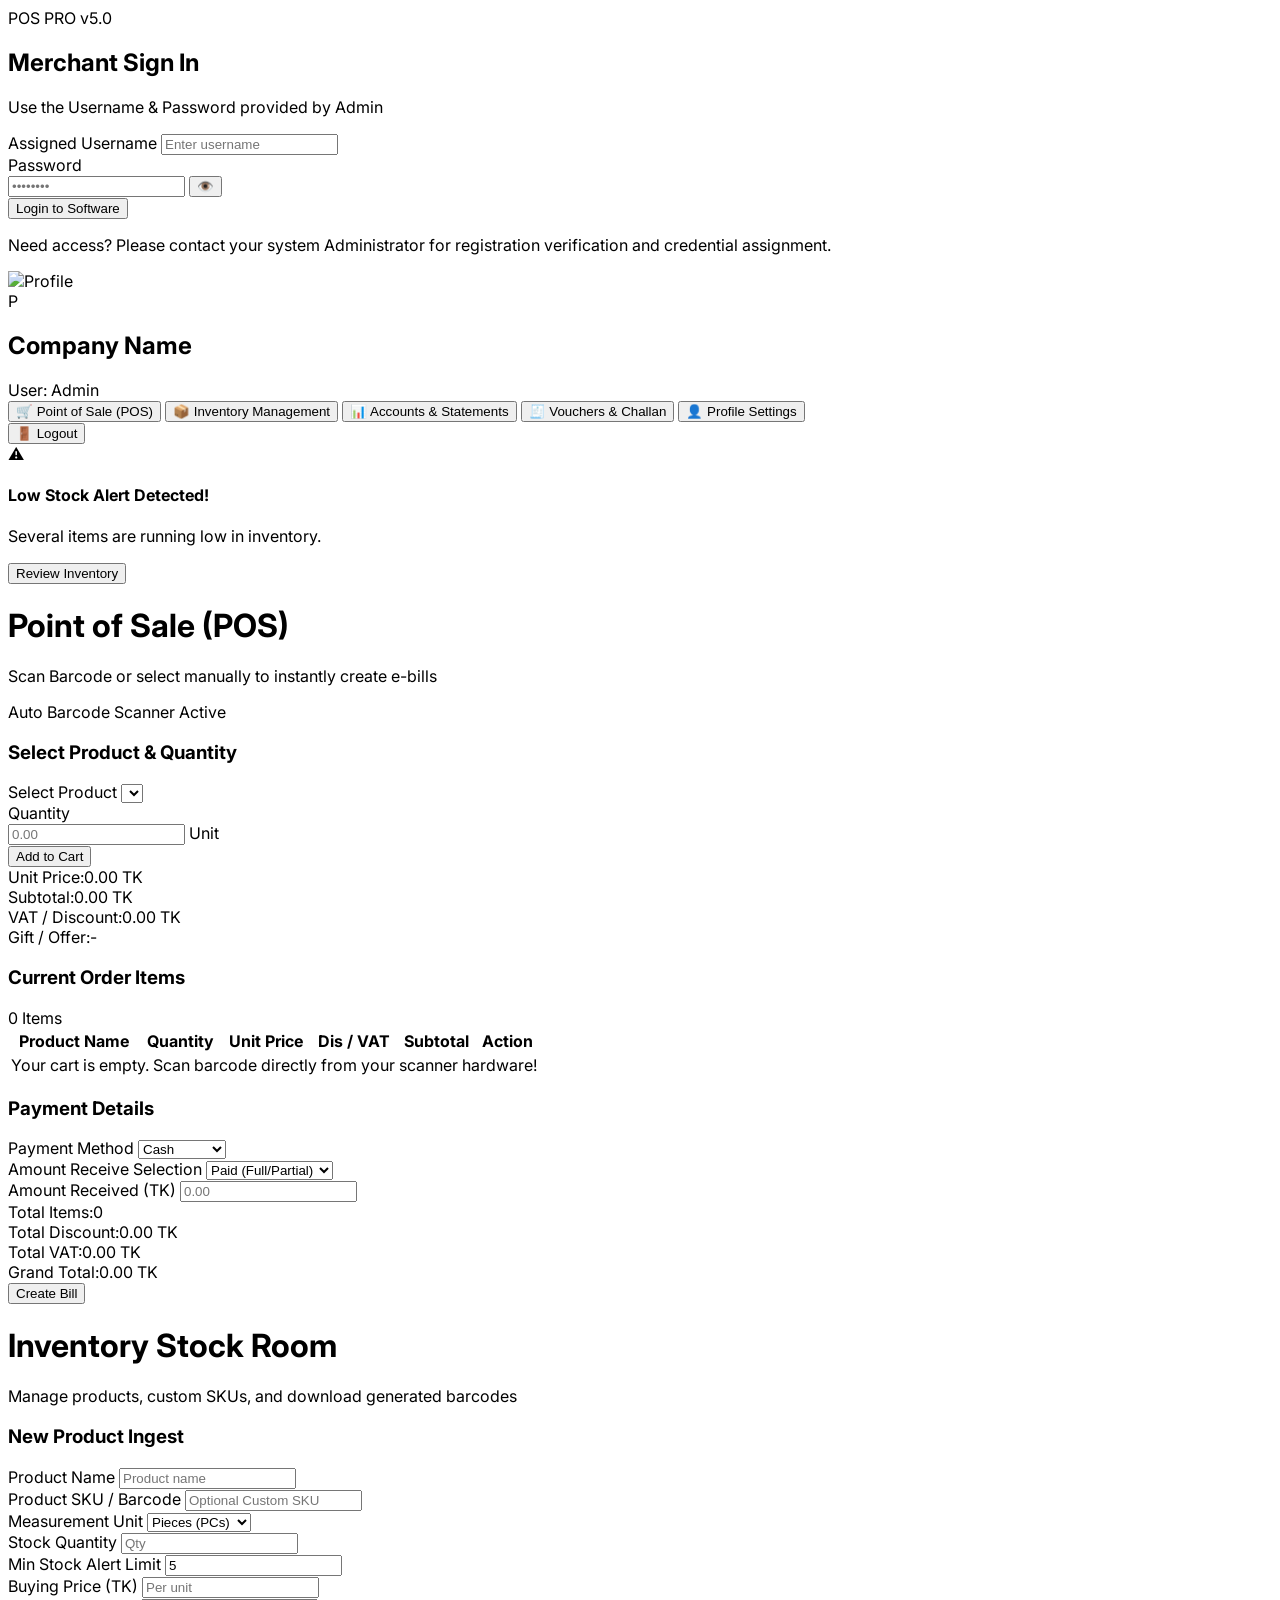
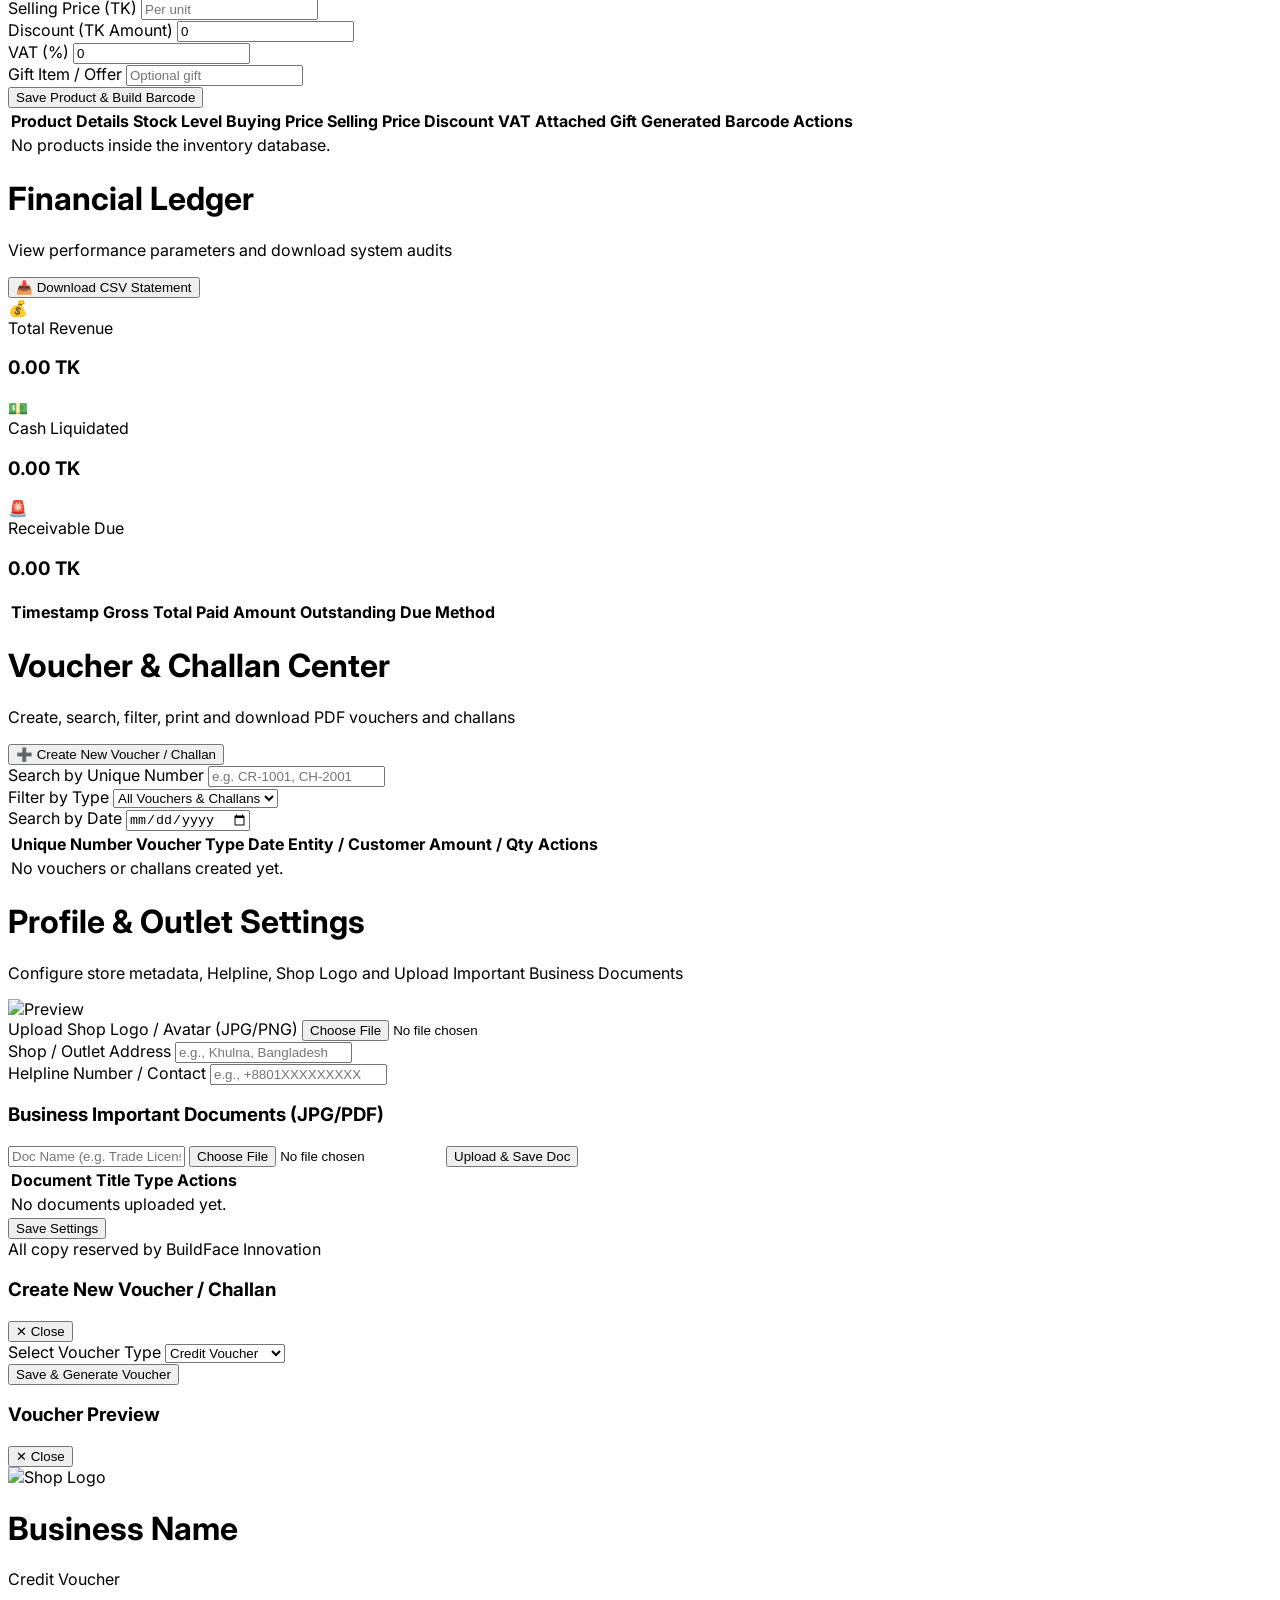
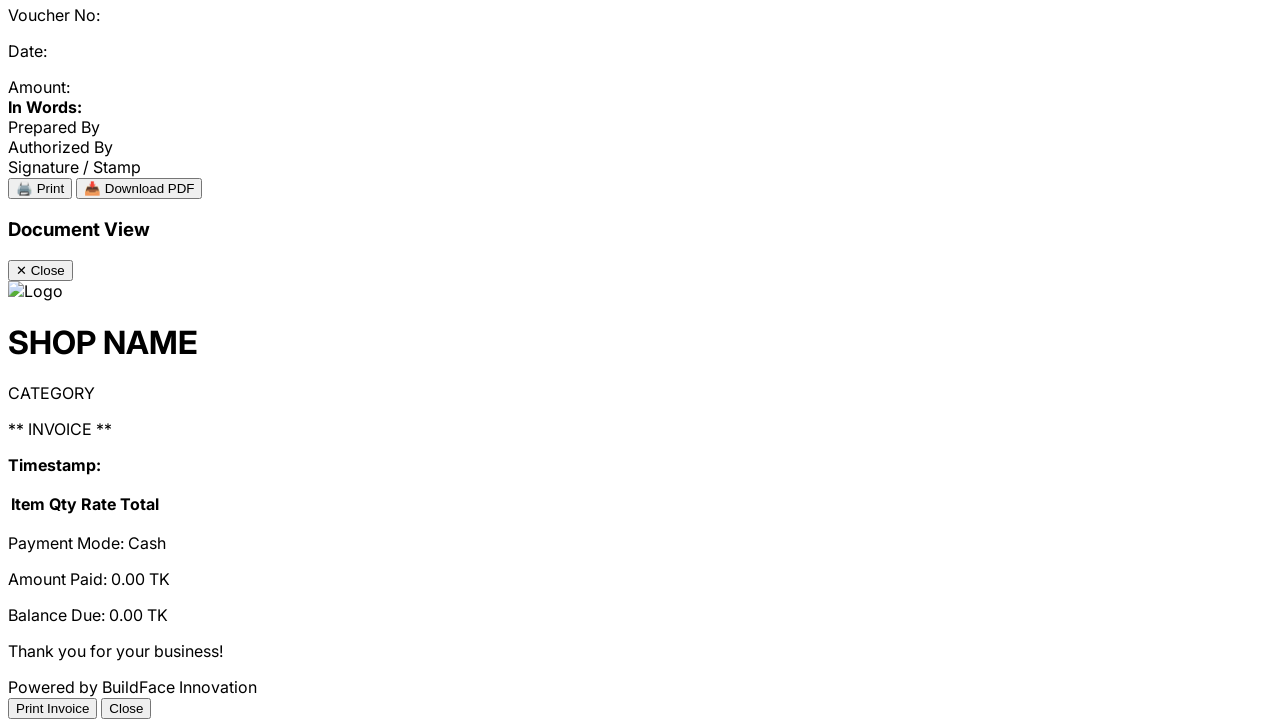
==== commit 6e575561: "Update index.html" ====
--- a/index.html
+++ b/index.html
@@ -3,7 +3,7 @@
 <head>
     <meta charset="UTF-8">
     <meta name="viewport" content="width=device-width, initial-scale=1.0">
-    <title>Business POS & Inventory Pro Suite - Verified Access</title>
+    <title>Business POS & Inventory Pro Suite</title>
     <!-- Tailwind CSS CDN -->
     <script src="https://cdn.tailwindcss.com"></script>
     <!-- Google Inter Font -->
@@ -17,26 +17,23 @@
 </head>
 <body class="bg-slate-50 text-slate-800 flex flex-col min-h-screen antialiased selection:bg-indigo-500 selection:text-white">
 
-    <!-- AUTHENTICATION CONTAINER -->
+    <!-- AUTHENTICATION CONTAINER (Admin-Assigned Login Only) -->
     <div id="auth-container" class="flex-grow flex items-center justify-center p-4">
         
-        <!-- LOGIN CARD (Software Login) -->
+        <!-- LOGIN CARD -->
         <div id="login-card" class="bg-white p-8 rounded-2xl shadow-xl w-full max-w-md border border-slate-100 transition-all">
             <div class="text-center mb-8">
-                <span class="bg-indigo-100 text-indigo-700 px-3 py-1 rounded-full text-xs font-bold tracking-wider uppercase">POS PRO v5.0 SECURE</span>
-                <h2 class="text-3xl font-bold text-slate-900 mt-2">Sign In</h2>
-                <p class="text-sm text-slate-500 mt-1">Authorized business software access only</p>
+                <span class="bg-indigo-100 text-indigo-700 px-3 py-1 rounded-full text-xs font-bold tracking-wider uppercase">POS PRO v5.0</span>
+                <h2 class="text-3xl font-bold text-slate-900 mt-2">Merchant Sign In</h2>
+                <p class="text-sm text-slate-500 mt-1">Use the Username & Password provided by Admin</p>
             </div>
             <form onsubmit="event.preventDefault(); POSApp.handleLogin();" class="space-y-4">
                 <div>
                     <label class="block text-xs font-semibold text-slate-600 uppercase mb-1">Assigned Username</label>
-                    <input type="text" id="login-username" required class="w-full border border-slate-200 p-3 rounded-lg focus:outline-none focus:ring-2 focus:ring-indigo-500 transition" placeholder="Username">
+                    <input type="text" id="login-username" required class="w-full border border-slate-200 p-3 rounded-lg focus:outline-none focus:ring-2 focus:ring-indigo-500 transition" placeholder="Enter username">
                 </div>
                 <div>
-                    <div class="flex justify-between items-center mb-1">
-                        <label class="block text-xs font-semibold text-slate-600 uppercase">Password</label>
-                        <button type="button" onclick="POSApp.showAuthScreen('forgot-card')" class="text-xs text-indigo-600 font-semibold hover:underline">Forgot Password?</button>
-                    </div>
+                    <label class="block text-xs font-semibold text-slate-600 uppercase mb-1">Password</label>
                     <div class="relative">
                         <input type="password" id="login-password" required class="w-full border border-slate-200 p-3 pr-10 rounded-lg focus:outline-none focus:ring-2 focus:ring-indigo-500 transition" placeholder="••••••••">
                         <button type="button" onclick="POSApp.togglePasswordVisibility('login-password')" class="absolute right-3 top-3 text-slate-400 hover:text-slate-600">👁️</button>
@@ -44,379 +41,13 @@
                 </div>
                 <button type="submit" class="w-full bg-indigo-600 text-white p-3 rounded-lg font-semibold hover:bg-indigo-700 transition shadow-md shadow-indigo-200 interactive-hover">Login to Software</button>
             </form>
-            <div class="text-center mt-6 space-y-2 border-t pt-4">
-                <p class="text-sm text-slate-600">New business user? <button onclick="POSApp.showAuthScreen('registration-portal-card')" class="text-indigo-600 font-bold hover:underline">Submit Registration Application</button></p>
-                <p class="text-xs text-slate-400">Admin? <button onclick="POSApp.showAuthScreen('admin-login-card')" class="text-slate-700 font-semibold hover:underline">Admin Panel Login</button></p>
-            </div>
-        </div>
-
-        <!-- ADMIN LOGIN CARD -->
-        <div id="admin-login-card" class="bg-white p-8 rounded-2xl shadow-xl w-full max-w-md border border-slate-100 hidden transition-all">
-            <div class="text-center mb-8">
-                <span class="bg-purple-100 text-purple-700 px-3 py-1 rounded-full text-xs font-bold tracking-wider uppercase">Administrator</span>
-                <h2 class="text-3xl font-bold text-slate-900 mt-2">Admin Portal</h2>
-                <p class="text-sm text-slate-500 mt-1">Review registrations & manage software licenses</p>
-            </div>
-            <form onsubmit="event.preventDefault(); POSApp.handleAdminLogin();" class="space-y-4">
-                <div>
-                    <label class="block text-xs font-semibold text-slate-600 uppercase mb-1">Admin Username</label>
-                    <input type="text" id="admin-username" required class="w-full border border-slate-200 p-3 rounded-lg focus:outline-none focus:ring-2 focus:ring-purple-500 transition" placeholder="admin">
-                </div>
-                <div>
-                    <label class="block text-xs font-semibold text-slate-600 uppercase mb-1">Admin Password</label>
-                    <input type="password" id="admin-password" required class="w-full border border-slate-200 p-3 rounded-lg focus:outline-none focus:ring-2 focus:ring-purple-500 transition" placeholder="••••••••">
-                </div>
-                <button type="submit" class="w-full bg-purple-600 text-white p-3 rounded-lg font-semibold hover:bg-purple-700 transition shadow-md shadow-purple-200 interactive-hover">Access Admin Dashboard</button>
-            </form>
             <div class="text-center mt-6">
-                <button onclick="POSApp.showAuthScreen('login-card')" class="text-xs text-indigo-600 font-semibold hover:underline">← Back to Software Login</button>
-            </div>
-        </div>
-
-        <!-- DEDICATED USER REGISTRATION PORTAL -->
-        <div id="registration-portal-card" class="bg-white p-8 rounded-2xl shadow-2xl w-full max-w-3xl border border-slate-100 hidden transition-all max-h-[90vh] overflow-y-auto">
-            <div class="text-center mb-6">
-                <span class="bg-emerald-100 text-emerald-700 px-3 py-1 rounded-full text-xs font-bold tracking-wider uppercase">Secure Portal</span>
-                <h2 class="text-2xl font-bold text-slate-900 mt-2">New Business Registration Portal</h2>
-                <p class="text-xs text-slate-500 mt-1">Complete all mandatory information and documents for administrative verification.</p>
-            </div>
-
-            <!-- Registration Progress Indicator -->
-            <div class="mb-6 bg-slate-100 p-2 rounded-lg flex justify-between text-xs font-bold text-slate-600">
-                <span class="text-indigo-600">1. Personal Info</span>
-                <span>2. Address</span>
-                <span>3. Business Info</span>
-                <span>4. Documents</span>
-            </div>
-
-            <form id="comprehensive-reg-form" onsubmit="event.preventDefault(); POSApp.submitRegistrationApplication();" class="space-y-6">
-                <!-- A. Personal Information -->
-                <div class="space-y-3 border-b pb-4">
-                    <h3 class="font-bold text-slate-800 text-sm uppercase tracking-wider text-indigo-600">A. Personal Information</h3>
-                    <div class="grid grid-cols-1 sm:grid-cols-2 gap-3">
-                        <div>
-                            <label class="block text-xs font-semibold text-slate-600 mb-1">Full Name *</label>
-                            <input type="text" id="p-fullname" required class="w-full border border-slate-200 p-2.5 rounded-lg text-sm" placeholder="Your Full Name">
-                        </div>
-                        <div>
-                            <label class="block text-xs font-semibold text-slate-600 mb-1">Preferred Username *</label>
-                            <input type="text" id="p-username" required class="w-full border border-slate-200 p-2.5 rounded-lg text-sm" placeholder="Desired Username">
-                        </div>
-                        <div>
-                            <label class="block text-xs font-semibold text-slate-600 mb-1">Shop / Outlet / Company Name *</label>
-                            <input type="text" id="p-company" required class="w-full border border-slate-200 p-2.5 rounded-lg text-sm" placeholder="Company Name">
-                        </div>
-                        <div>
-                            <label class="block text-xs font-semibold text-slate-600 mb-1">Date of Birth *</label>
-                            <input type="date" id="p-dob" required onchange="POSApp.calculateAgeFromDob()" class="w-full border border-slate-200 p-2.5 rounded-lg text-sm">
-                        </div>
-                        <div>
-                            <label class="block text-xs font-semibold text-slate-600 mb-1">Automatically Calculated Age</label>
-                            <input type="text" id="p-age" readonly class="w-full border border-slate-200 p-2.5 rounded-lg text-sm bg-slate-50 font-bold text-indigo-600" placeholder="Auto calculated">
-                        </div>
-                        <div>
-                            <label class="block text-xs font-semibold text-slate-600 mb-1">Gender *</label>
-                            <select id="p-gender" required class="w-full border border-slate-200 p-2.5 rounded-lg text-sm">
-                                <option value="">Select Gender</option>
-                                <option value="Male">Male</option>
-                                <option value="Female">Female</option>
-                                <option value="Other">Other</option>
-                            </select>
-                        </div>
-                        <div>
-                            <label class="block text-xs font-semibold text-slate-600 mb-1">Nationality *</label>
-                            <input type="text" id="p-nationality" required value="Bangladeshi" class="w-full border border-slate-200 p-2.5 rounded-lg text-sm">
-                        </div>
-                        <div>
-                            <label class="block text-xs font-semibold text-slate-600 mb-1">Phone Number *</label>
-                            <input type="tel" id="p-phone" required class="w-full border border-slate-200 p-2.5 rounded-lg text-sm" placeholder="+8801XXXXXXXXX">
-                        </div>
-                        <div class="sm:col-span-2">
-                            <label class="block text-xs font-semibold text-slate-600 mb-1">Email Address *</label>
-                            <input type="email" id="p-email" required class="w-full border border-slate-200 p-2.5 rounded-lg text-sm" placeholder="name@company.com">
-                        </div>
-                    </div>
-                </div>
-
-                <!-- B. Address Information -->
-                <div class="space-y-3 border-b pb-4">
-                    <h3 class="font-bold text-slate-800 text-sm uppercase tracking-wider text-indigo-600">B. Address Information</h3>
-                    <div class="grid grid-cols-1 sm:grid-cols-2 gap-3">
-                        <div>
-                            <label class="block text-xs font-semibold text-slate-600 mb-1">Present Address *</label>
-                            <textarea id="p-present-addr" required rows="2" class="w-full border border-slate-200 p-2.5 rounded-lg text-sm" placeholder="Current address"></textarea>
-                        </div>
-                        <div>
-                            <div class="flex justify-between items-center mb-1">
-                                <label class="block text-xs font-semibold text-slate-600">Permanent Address (NID/Passport) *</label>
-                                <label class="text-[11px] text-indigo-600 font-semibold cursor-pointer"><input type="checkbox" id="same-addr-checkbox" onchange="POSApp.copyPresentToPermanent()"> Same as Present</label>
-                            </div>
-                            <textarea id="p-perm-addr" required rows="2" class="w-full border border-slate-200 p-2.5 rounded-lg text-sm" placeholder="Permanent address matching NID/Passport"></textarea>
-                        </div>
-                        <div>
-                            <label class="block text-xs font-semibold text-slate-600 mb-1">District *</label>
-                            <input type="text" id="p-district" required class="w-full border border-slate-200 p-2.5 rounded-lg text-sm" placeholder="e.g. Khulna">
-                        </div>
-                        <div>
-                            <label class="block text-xs font-semibold text-slate-600 mb-1">Country *</label>
-                            <input type="text" id="p-country" required value="Bangladesh" class="w-full border border-slate-200 p-2.5 rounded-lg text-sm">
-                        </div>
-                    </div>
-                </div>
-
-                <!-- C. Business Information -->
-                <div class="space-y-3 border-b pb-4">
-                    <h3 class="font-bold text-slate-800 text-sm uppercase tracking-wider text-indigo-600">C. Business Information</h3>
-                    <div class="grid grid-cols-1 sm:grid-cols-2 gap-3">
-                        <div>
-                            <label class="block text-xs font-semibold text-slate-600 mb-1">Business Category *</label>
-                            <input type="text" id="b-category" required class="w-full border border-slate-200 p-2.5 rounded-lg text-sm" placeholder="e.g., Grocery, Pharmacy, Retail">
-                        </div>
-                        <div>
-                            <label class="block text-xs font-semibold text-slate-600 mb-1">Trade License Number *</label>
-                            <input type="text" id="b-tradelicense" required class="w-full border border-slate-200 p-2.5 rounded-lg text-sm" placeholder="License Number">
-                        </div>
-                        <div class="sm:col-span-2">
-                            <label class="block text-xs font-semibold text-slate-600 mb-1">Business Address *</label>
-                            <input type="text" id="b-address" required class="w-full border border-slate-200 p-2.5 rounded-lg text-sm" placeholder="Outlet location">
-                        </div>
-                    </div>
-                </div>
-
-                <!-- D. Document & Image Upload -->
-                <div class="space-y-3">
-                    <h3 class="font-bold text-slate-800 text-sm uppercase tracking-wider text-indigo-600">D. Mandatory Document & Image Upload</h3>
-                    <div class="grid grid-cols-1 sm:grid-cols-2 gap-4 text-xs">
-                        <div class="p-3 border rounded-lg bg-slate-50 space-y-1">
-                            <label class="font-semibold text-slate-700 block">NID or Passport (Front & Back) *</label>
-                            <input type="file" id="doc-nid" required accept="image/*,application/pdf" class="w-full text-xs">
-                        </div>
-                        <div class="p-3 border rounded-lg bg-slate-50 space-y-1">
-                            <label class="font-semibold text-slate-700 block">User's Recent Photograph *</label>
-                            <input type="file" id="doc-photo" required accept="image/*" class="w-full text-xs">
-                        </div>
-                        <div class="p-3 border rounded-lg bg-slate-50 space-y-1">
-                            <label class="font-semibold text-slate-700 block">Trade License Document *</label>
-                            <input type="file" id="doc-license" required accept="image/*,application/pdf" class="w-full text-xs">
-                        </div>
-                        <div class="p-3 border rounded-lg bg-slate-50 space-y-1">
-                            <label class="font-semibold text-slate-700 block">Business Logo *</label>
-                            <input type="file" id="doc-logo" required accept="image/*" class="w-full text-xs">
-                        </div>
-                    </div>
-                </div>
-
-                <button type="submit" class="w-full bg-emerald-600 text-white p-3.5 rounded-xl font-bold hover:bg-emerald-700 transition shadow-lg text-sm">Submit Registration Application</button>
-            </form>
-
-            <div class="text-center mt-4">
-                <button onclick="POSApp.showAuthScreen('login-card')" class="text-xs text-indigo-600 font-semibold hover:underline">← Back to Login</button>
-            </div>
-        </div>
-
-        <!-- REGISTRATION SUCCESS CONFIRMATION RECEIPT MODAL / SCREEN -->
-        <div id="reg-success-receipt-screen" class="bg-white p-8 rounded-2xl shadow-2xl w-full max-w-lg border border-emerald-200 hidden text-center space-y-4">
-            <div class="w-16 h-16 bg-emerald-100 text-emerald-600 rounded-full flex items-center justify-center text-3xl mx-auto font-bold animate-bounce">✓</div>
-            <h2 class="text-2xl font-bold text-slate-900">Thank You for Your Registration!</h2>
-            <div class="bg-slate-50 p-4 rounded-xl border text-left text-xs space-y-2 font-mono">
-                <p><strong>Application ID:</strong> <span id="receipt-app-id" class="text-indigo-600 font-bold"></span></p>
-                <p><strong>Applicant Name:</strong> <span id="receipt-name"></span></p>
-                <p><strong>Business Name:</strong> <span id="receipt-company"></span></p>
-                <p><strong>Status:</strong> <span class="text-amber-600 font-bold">Pending Verification</span></p>
-            </div>
-            <p class="text-xs text-slate-600">
-                We have successfully received your registration information.<br>
-                Your application is currently under review by our administration team.<br>
-                Once approved, your username and password will be sent to your registered email and phone number.
-            </p>
-            <button onclick="POSApp.showAuthScreen('login-card')" class="w-full bg-indigo-600 text-white p-3 rounded-lg font-semibold hover:bg-indigo-700 transition text-sm">Proceed to Login Screen</button>
-        </div>
-
-        <!-- FORGOT PASSWORD CARD -->
-        <div id="forgot-card" class="bg-white p-8 rounded-2xl shadow-xl w-full max-w-md border border-slate-100 hidden transition-all">
-            <div class="text-center mb-6">
-                <span class="bg-amber-100 text-amber-700 px-3 py-1 rounded-full text-xs font-bold tracking-wider uppercase">Account Recovery</span>
-                <h2 class="text-3xl font-bold text-slate-900 mt-2">Reset Password</h2>
-            </div>
-            <form id="forgot-form-step1" onsubmit="event.preventDefault(); POSApp.sendForgotOTP();" class="space-y-4">
-                <div>
-                    <label class="block text-xs font-semibold text-slate-600 uppercase mb-1">Registered Email Address</label>
-                    <input type="email" id="forgot-email" required class="w-full border border-slate-200 p-3 rounded-lg text-sm" placeholder="name@company.com">
-                </div>
-                <button type="submit" class="w-full bg-amber-600 text-white p-3 rounded-lg font-semibold hover:bg-amber-700 transition text-sm">Send Reset OTP</button>
-            </form>
-            <form id="forgot-form-step2" onsubmit="event.preventDefault(); POSApp.resetPassword();" class="space-y-3 hidden">
-                <div class="bg-amber-50 border border-amber-100 p-3 rounded-lg text-center">
-                    <p class="text-xs text-amber-800">OTP code sent to <strong id="forgot-email-display"></strong></p>
-                </div>
-                <div>
-                    <label class="block text-xs font-semibold text-slate-600 uppercase mb-1">Enter 6-Digit OTP</label>
-                    <input type="text" id="forgot-otp-input" maxlength="6" required class="w-full border border-slate-200 p-2.5 rounded-lg text-center font-mono text-lg tracking-widest font-bold" placeholder="000000">
-                </div>
-                <div>
-                    <label class="block text-xs font-semibold text-slate-600 uppercase mb-1">New Strong Password</label>
-                    <input type="password" id="forgot-new-password" required class="w-full border border-slate-200 px-3 py-2 rounded-lg text-sm" placeholder="••••••••">
-                </div>
-                <button type="submit" class="w-full bg-indigo-600 text-white p-2.5 rounded-lg font-semibold hover:bg-indigo-700 transition text-sm">Update Password</button>
-            </form>
-            <div class="text-center mt-4">
-                <button onclick="POSApp.showAuthScreen('login-card')" class="text-xs text-indigo-600 font-semibold hover:underline">← Back to Login</button>
+                <p class="text-xs text-slate-500">Need access? Please contact your system Administrator for registration verification and credential assignment.</p>
             </div>
         </div>
     </div>
 
-    <!-- ADMIN PANEL DASHBOARD CONTAINER -->
-    <div id="admin-panel-container" class="hidden flex-grow flex flex-col md:flex-row bg-slate-100 min-h-screen">
-        <!-- Admin Sidebar Navigation -->
-        <aside class="w-full md:w-64 bg-slate-900 text-slate-300 flex flex-col border-r border-slate-800">
-            <div class="p-6 border-b border-slate-800">
-                <span class="bg-purple-900 text-purple-300 px-2 py-0.5 rounded text-[10px] font-bold uppercase">Control Hub</span>
-                <h2 class="font-bold text-white text-lg mt-1">Admin Panel</h2>
-            </div>
-            <nav class="flex-grow p-4 space-y-1 text-sm font-medium">
-                <button onclick="POSAdmin.switchAdminTab('admin-tab-dashboard')" id="btn-admin-tab-dashboard" class="admin-sidebar-btn w-full flex items-center space-x-3 px-4 py-2.5 rounded-lg bg-purple-600 text-white"><span>📊</span> <span>Dashboard</span></button>
-                <button onclick="POSAdmin.switchAdminTab('admin-tab-pending')" id="btn-admin-tab-pending" class="admin-sidebar-btn w-full flex items-center space-x-3 px-4 py-2.5 rounded-lg hover:bg-slate-800"><span>📥</span> <span>Applications / Pending</span></button>
-                <button onclick="POSAdmin.switchAdminTab('admin-tab-approved')" id="btn-admin-tab-approved" class="admin-sidebar-btn w-full flex items-center space-x-3 px-4 py-2.5 rounded-lg hover:bg-slate-800"><span>✅</span> <span>Approved Users</span></button>
-                <button onclick="POSAdmin.switchAdminTab('admin-tab-rejected')" id="btn-admin-tab-rejected" class="admin-sidebar-btn w-full flex items-center space-x-3 px-4 py-2.5 rounded-lg hover:bg-slate-800"><span>❌</span> <span>Rejected Applications</span></button>
-                <button onclick="POSAdmin.switchAdminTab('admin-tab-delisted')" id="btn-admin-tab-delisted" class="admin-sidebar-btn w-full flex items-center space-x-3 px-4 py-2.5 rounded-lg hover:bg-slate-800"><span>⛔</span> <span>Delisted Users</span></button>
-                <button onclick="POSAdmin.switchAdminTab('admin-tab-activity')" id="btn-admin-tab-activity" class="admin-sidebar-btn w-full flex items-center space-x-3 px-4 py-2.5 rounded-lg hover:bg-slate-800"><span>📈</span> <span>Activity Monitoring</span></button>
-            </nav>
-            <div class="p-4 border-t border-slate-800">
-                <button onclick="POSAdmin.handleAdminLogout()" class="w-full flex items-center justify-center space-x-2 bg-red-950/40 text-red-400 hover:bg-red-900/50 p-2.5 rounded-lg text-sm font-medium transition"><span>🚪</span> <span>Admin Logout</span></button>
-            </div>
-        </aside>
-
-        <!-- Admin Workspace -->
-        <main class="flex-grow p-6 md:p-8 overflow-y-auto">
-            <!-- 1. Dashboard Overview -->
-            <div id="admin-tab-dashboard" class="admin-tab-content space-y-6">
-                <h1 class="text-2xl font-bold text-slate-900">Admin Dashboard Overview</h1>
-                <div class="grid grid-cols-1 sm:grid-cols-2 lg:grid-cols-4 gap-4">
-                    <div class="bg-white p-5 rounded-xl border shadow-sm"><span class="text-xs text-slate-400 uppercase font-bold">Total Applications</span><h3 id="stat-total-apps" class="text-3xl font-bold text-slate-900 mt-1">0</h3></div>
-                    <div class="bg-white p-5 rounded-xl border shadow-sm"><span class="text-xs text-amber-500 uppercase font-bold">Pending Applications</span><h3 id="stat-pending-apps" class="text-3xl font-bold text-amber-600 mt-1">0</h3></div>
-                    <div class="bg-white p-5 rounded-xl border shadow-sm"><span class="text-xs text-emerald-500 uppercase font-bold">Approved / Active Users</span><h3 id="stat-approved-users" class="text-3xl font-bold text-emerald-600 mt-1">0</h3></div>
-                    <div class="bg-white p-5 rounded-xl border shadow-sm"><span class="text-xs text-rose-500 uppercase font-bold">Rejected / Delisted</span><h3 id="stat-rejected-users" class="text-3xl font-bold text-rose-600 mt-1">0</h3></div>
-                </div>
-            </div>
-
-            <!-- 2. Applications / Pending Section -->
-            <div id="admin-tab-pending" class="admin-tab-content hidden space-y-6">
-                <h1 class="text-2xl font-bold text-slate-900">Pending Registration Applications</h1>
-                <div id="admin-pending-list" class="space-y-4"></div>
-            </div>
-
-            <!-- 3. Approved Users Section -->
-            <div id="admin-tab-approved" class="admin-tab-content hidden space-y-6">
-                <h1 class="text-2xl font-bold text-slate-900">Approved Software Users</h1>
-                <div class="bg-white rounded-xl border shadow-sm overflow-hidden">
-                    <table class="w-full text-left text-sm">
-                        <thead class="bg-slate-50 uppercase text-xs text-slate-500">
-                            <tr>
-                                <th class="p-3">User & Company</th>
-                                <th class="p-3">Username</th>
-                                <th class="p-3">Approval Date</th>
-                                <th class="p-3">Sessions / Visits</th>
-                                <th class="p-3">Status</th>
-                                <th class="p-3 text-center">Actions</th>
-                            </tr>
-                        </thead>
-                        <tbody id="admin-approved-table-body" class="divide-y"></tbody>
-                    </table>
-                </div>
-            </div>
-
-            <!-- 4. Rejected Applications Section -->
-            <div id="admin-tab-rejected" class="admin-tab-content hidden space-y-6">
-                <h1 class="text-2xl font-bold text-slate-900">Rejected Applications</h1>
-                <div class="bg-white rounded-xl border shadow-sm overflow-hidden">
-                    <table class="w-full text-left text-sm">
-                        <thead class="bg-slate-50 uppercase text-xs text-slate-500">
-                            <tr>
-                                <th class="p-3">Applicant & Business</th>
-                                <th class="p-3">App ID</th>
-                                <th class="p-3">Rejection Date</th>
-                                <th class="p-3">Reason</th>
-                                <th class="p-3 text-center">Actions</th>
-                            </tr>
-                        </thead>
-                        <tbody id="admin-rejected-table-body" class="divide-y"></tbody>
-                    </table>
-                </div>
-            </div>
-
-            <!-- 5. Delisted Users Section -->
-            <div id="admin-tab-delisted" class="admin-tab-content hidden space-y-6">
-                <h1 class="text-2xl font-bold text-slate-900">Delisted Users</h1>
-                <div class="bg-white rounded-xl border shadow-sm overflow-hidden">
-                    <table class="w-full text-left text-sm">
-                        <thead class="bg-slate-50 uppercase text-xs text-slate-500">
-                            <tr>
-                                <th class="p-3">User & Company</th>
-                                <th class="p-3">Username</th>
-                                <th class="p-3">Delist Status</th>
-                                <th class="p-3 text-center">Re-enlist</th>
-                            </tr>
-                        </thead>
-                        <tbody id="admin-delisted-table-body" class="divide-y"></tbody>
-                    </table>
-                </div>
-            </div>
-
-            <!-- 6. Activity Monitoring -->
-            <div id="admin-tab-activity" class="admin-tab-content hidden space-y-6">
-                <h1 class="text-2xl font-bold text-slate-900">User Activity Monitoring</h1>
-                <div class="bg-white rounded-xl border shadow-sm overflow-hidden">
-                    <table class="w-full text-left text-sm">
-                        <thead class="bg-slate-50 uppercase text-xs text-slate-500">
-                            <tr>
-                                <th class="p-3">User</th>
-                                <th class="p-3">Last Login</th>
-                                <th class="p-3">Total Sessions</th>
-                                <th class="p-3">Software Visits</th>
-                                <th class="p-3">Active Status</th>
-                            </tr>
-                        </thead>
-                        <tbody id="admin-activity-table-body" class="divide-y"></tbody>
-                    </table>
-                </div>
-            </div>
-        </main>
-    </div>
-
-    <!-- Admin Approval Modal -->
-    <div id="admin-approval-modal" class="hidden fixed inset-0 bg-black/60 z-50 flex items-center justify-center p-4">
-        <div class="bg-white rounded-2xl max-w-lg w-full p-6 space-y-4 shadow-xl">
-            <h3 class="font-bold text-lg text-slate-900 border-b pb-2">Approve Application & Assign Credentials</h3>
-            <div class="space-y-3">
-                <p class="text-xs text-slate-600">Assign secure login credentials for <strong id="modal-approval-name"></strong>:</p>
-                <div>
-                    <label class="block text-xs font-semibold text-slate-600 mb-1">Assigned Username</label>
-                    <input type="text" id="modal-assign-username" class="w-full border p-2.5 rounded-lg text-sm">
-                </div>
-                <div>
-                    <label class="block text-xs font-semibold text-slate-600 mb-1">Assigned Password</label>
-                    <input type="text" id="modal-assign-password" class="w-full border p-2.5 rounded-lg text-sm font-mono" value="Pass@1234">
-                </div>
-            </div>
-            <div class="flex justify-end space-x-2 pt-2 border-t">
-                <button onclick="document.getElementById('admin-approval-modal').classList.add('hidden')" class="px-4 py-2 bg-slate-200 rounded-lg text-xs font-bold">Cancel</button>
-                <button onclick="POSAdmin.confirmApproval()" class="px-4 py-2 bg-emerald-600 text-white rounded-lg text-xs font-bold">Confirm & Activate Account</button>
-            </div>
-        </div>
-    </div>
-
-    <!-- Admin Profile Detail Modal -->
-    <div id="admin-profile-modal" class="hidden fixed inset-0 bg-black/60 z-50 flex items-center justify-center p-4">
-        <div class="bg-white rounded-2xl max-w-3xl w-full p-6 space-y-4 shadow-xl max-h-[90vh] overflow-y-auto">
-            <div class="flex justify-between items-center border-b pb-2">
-                <h3 class="font-bold text-lg text-slate-900">Application Profile Review</h3>
-                <button onclick="document.getElementById('admin-profile-modal').classList.add('hidden')" class="text-slate-500 font-bold hover:text-red-500">✕ Close</button>
-            </div>
-            <div id="admin-profile-modal-content" class="space-y-4 text-sm"></div>
-        </div>
-    </div>
-
-    <!-- MAIN SOFTWARE APP WRAPPER (Your existing complete POS software) -->
+    <!-- MAIN APP WRAPPER -->
     <div id="app-container" class="hidden flex-grow flex flex-col md:flex-row">
         <!-- SIDEBAR NAVIGATION -->
         <aside class="w-full md:w-64 bg-slate-900 text-slate-300 flex flex-col border-r border-slate-800 no-print">
@@ -430,20 +61,33 @@
             </div>
 
             <nav class="flex-grow p-4 space-y-1">
-                <button onclick="POSApp.switchTab('tab-pos')" id="btn-tab-pos" class="sidebar-btn w-full flex items-center space-x-3 px-4 py-3 rounded-lg text-sm font-medium bg-indigo-600 text-white transition"><span>🛒</span> <span>Point of Sale (POS)</span></button>
-                <button onclick="POSApp.switchTab('tab-inventory')" id="btn-tab-inventory" class="sidebar-btn w-full flex items-center space-x-3 px-4 py-3 rounded-lg text-sm font-medium hover:bg-slate-800 hover:text-white transition"><span>📦</span> <span>Inventory Management</span></button>
-                <button onclick="POSApp.switchTab('tab-statement')" id="btn-tab-statement" class="sidebar-btn w-full flex items-center space-x-3 px-4 py-3 rounded-lg text-sm font-medium hover:bg-slate-800 hover:text-white transition"><span>📊</span> <span>Accounts & Statements</span></button>
-                <button onclick="POSApp.switchTab('tab-vouchers')" id="btn-tab-vouchers" class="sidebar-btn w-full flex items-center space-x-3 px-4 py-3 rounded-lg text-sm font-medium hover:bg-slate-800 hover:text-white transition"><span>🧾</span> <span>Vouchers & Challan</span></button>
-                <button onclick="POSApp.switchTab('tab-profile')" id="btn-tab-profile" class="sidebar-btn w-full flex items-center space-x-3 px-4 py-3 rounded-lg text-sm font-medium hover:bg-slate-800 hover:text-white transition"><span>👤</span> <span>Profile Settings</span></button>
+                <button onclick="POSApp.switchTab('tab-pos')" id="btn-tab-pos" class="sidebar-btn w-full flex items-center space-x-3 px-4 py-3 rounded-lg text-sm font-medium bg-indigo-600 text-white transition">
+                    <span>🛒</span> <span>Point of Sale (POS)</span>
+                </button>
+                <button onclick="POSApp.switchTab('tab-inventory')" id="btn-tab-inventory" class="sidebar-btn w-full flex items-center space-x-3 px-4 py-3 rounded-lg text-sm font-medium hover:bg-slate-800 hover:text-white transition">
+                    <span>📦</span> <span>Inventory Management</span>
+                </button>
+                <button onclick="POSApp.switchTab('tab-statement')" id="btn-tab-statement" class="sidebar-btn w-full flex items-center space-x-3 px-4 py-3 rounded-lg text-sm font-medium hover:bg-slate-800 hover:text-white transition">
+                    <span>📊</span> <span>Accounts & Statements</span>
+                </button>
+                <button onclick="POSApp.switchTab('tab-vouchers')" id="btn-tab-vouchers" class="sidebar-btn w-full flex items-center space-x-3 px-4 py-3 rounded-lg text-sm font-medium hover:bg-slate-800 hover:text-white transition">
+                    <span>🧾</span> <span>Vouchers & Challan</span>
+                </button>
+                <button onclick="POSApp.switchTab('tab-profile')" id="btn-tab-profile" class="sidebar-btn w-full flex items-center space-x-3 px-4 py-3 rounded-lg text-sm font-medium hover:bg-slate-800 hover:text-white transition">
+                    <span>👤</span> <span>Profile Settings</span>
+                </button>
             </nav>
             <div class="p-4 border-t border-slate-800">
-                <button onclick="POSApp.handleLogout()" class="w-full flex items-center justify-center space-x-2 bg-red-950/40 text-red-400 hover:bg-red-900/50 p-2.5 rounded-lg text-sm font-medium transition"><span>🚪</span> <span>Logout</span></button>
+                <button onclick="POSApp.handleLogout()" class="w-full flex items-center justify-center space-x-2 bg-red-950/40 text-red-400 hover:bg-red-900/50 p-2.5 rounded-lg text-sm font-medium transition">
+                    <span>🚪</span> <span>Logout</span>
+                </button>
             </div>
         </aside>
 
         <!-- MAIN WORKSPACE -->
         <main class="flex-grow p-6 md:p-8 overflow-y-auto no-print flex flex-col justify-between">
             <div class="flex-grow space-y-6">
+                
                 <!-- LOW STOCK TOP ALERT BANNER -->
                 <div id="low-stock-alert-banner" class="hidden bg-rose-50 border border-rose-200 text-rose-800 p-4 rounded-xl flex items-center justify-between shadow-sm transition-all">
                     <div class="flex items-center space-x-3">
@@ -464,7 +108,10 @@
                             <p class="text-sm text-slate-500">Scan Barcode or select manually to instantly create e-bills</p>
                         </div>
                         <div class="bg-emerald-50 border border-emerald-200 text-emerald-700 px-3 py-1.5 rounded-lg text-xs font-semibold flex items-center space-x-2">
-                            <span class="relative flex h-2 w-2"><span class="animate-ping absolute inline-flex h-full w-full rounded-full bg-emerald-400 opacity-75"></span><span class="relative inline-flex rounded-full h-2 w-2 bg-emerald-500"></span></span>
+                            <span class="relative flex h-2 w-2">
+                              <span class="animate-ping absolute inline-flex h-full w-full rounded-full bg-emerald-400 opacity-75"></span>
+                              <span class="relative inline-flex rounded-full h-2 w-2 bg-emerald-500"></span>
+                            </span>
                             <span>Auto Barcode Scanner Active</span>
                         </div>
                     </div>
@@ -489,6 +136,7 @@
                                         <button onclick="POSApp.addToCart()" class="w-full bg-indigo-600 text-white p-2.5 rounded-lg text-sm font-semibold hover:bg-indigo-700 transition interactive-hover">Add to Cart</button>
                                     </div>
                                 </div>
+
                                 <div id="live-calculation-panel" class="hidden bg-slate-50 p-4 rounded-xl border border-slate-100 grid grid-cols-2 sm:grid-cols-4 gap-4 text-xs">
                                     <div><span class="text-slate-400 block">Unit Price:</span><span id="live-unit-price" class="font-bold text-slate-700">0.00 TK</span></div>
                                     <div><span class="text-slate-400 block">Subtotal:</span><span id="live-subtotal" class="font-bold text-slate-700">0.00 TK</span></div>
@@ -528,7 +176,7 @@
                                 <div class="space-y-3">
                                     <div>
                                         <label class="block text-xs font-semibold text-slate-600 mb-1">Payment Method</label>
-                                        <select id="bill-pay-method" class="w-full border border-slate-200 p-2.5 rounded-lg text-sm">
+                                        <select id="bill-pay-method" class="w-full border border-slate-200 p-2.5 rounded-lg text-sm focus:outline-none focus:ring-2 focus:ring-indigo-500">
                                             <option value="Cash">Cash</option>
                                             <option value="Card">Card</option>
                                             <option value="Online Pay">Online Pay</option>
@@ -536,16 +184,17 @@
                                     </div>
                                     <div>
                                         <label class="block text-xs font-semibold text-slate-600 mb-1">Amount Receive Selection</label>
-                                        <select id="bill-receive-status" onchange="POSApp.togglePaidInputDisplay()" class="w-full border border-slate-200 p-2.5 rounded-lg text-sm">
+                                        <select id="bill-receive-status" onchange="POSApp.togglePaidInputDisplay()" class="w-full border border-slate-200 p-2.5 rounded-lg text-sm focus:outline-none focus:ring-2 focus:ring-indigo-500">
                                             <option value="Paid">Paid (Full/Partial)</option>
                                             <option value="Unpaid">Unpaid (Full Due)</option>
                                         </select>
                                     </div>
                                     <div id="paid-amount-input-container">
                                         <label class="block text-xs font-semibold text-slate-600 mb-1">Amount Received (TK)</label>
-                                        <input type="number" step="any" id="bill-paid-input" class="w-full border border-slate-200 p-2.5 rounded-lg text-sm" placeholder="0.00">
+                                        <input type="number" step="any" id="bill-paid-input" class="w-full border border-slate-200 p-2.5 rounded-lg text-sm focus:outline-none focus:ring-2 focus:ring-indigo-500" placeholder="0.00">
                                     </div>
                                 </div>
+
                                 <div class="bg-slate-50 p-4 rounded-xl border border-slate-100 space-y-2 text-sm">
                                     <div class="flex justify-between text-slate-600"><span>Total Items:</span><span id="summary-items-qty" class="font-bold">0</span></div>
                                     <div class="flex justify-between text-slate-600"><span>Total Discount:</span><span id="summary-discount" class="font-bold text-rose-500">0.00 TK</span></div>
@@ -564,112 +213,369 @@
                         <h1 class="text-2xl font-bold text-slate-900">Inventory Stock Room</h1>
                         <p class="text-sm text-slate-500">Manage products, custom SKUs, and download generated barcodes</p>
                     </div>
+
                     <div class="bg-white p-6 rounded-2xl border border-slate-200/80 shadow-sm space-y-4">
                         <h3 class="font-bold text-slate-800 border-b pb-2 text-sm uppercase tracking-wider">New Product Ingest</h3>
                         <div class="grid grid-cols-1 sm:grid-cols-2 md:grid-cols-3 lg:grid-cols-5 gap-3">
-                            <div><label class="block text-xs font-semibold text-slate-600 mb-1">Product Name</label><input type="text" id="inv-name" class="w-full border p-2.5 rounded-lg text-sm" placeholder="Product name"></div>
-                            <div><label class="block text-xs font-semibold text-slate-600 mb-1">Product SKU / Barcode</label><input type="text" id="inv-sku" class="w-full border p-2.5 rounded-lg text-sm" placeholder="Optional SKU"></div>
-                            <div><label class="block text-xs font-semibold text-slate-600 mb-1">Measurement Unit</label><select id="inv-unit" class="w-full border p-2.5 rounded-lg text-sm"><option value="PCs">PCs</option><option value="Kg">Kg</option><option value="gm">gm</option></select></div>
-                            <div><label class="block text-xs font-semibold text-slate-600 mb-1">Stock Quantity</label><input type="number" step="any" id="inv-qty" class="w-full border p-2.5 rounded-lg text-sm" placeholder="Qty"></div>
-                            <div><label class="block text-xs font-semibold text-slate-600 mb-1">Min Stock Alert</label><input type="number" id="inv-min-stock" class="w-full border p-2.5 rounded-lg text-sm" value="5"></div>
-                            <div><label class="block text-xs font-semibold text-slate-600 mb-1">Buying Price (TK)</label><input type="number" step="any" id="inv-buy" class="w-full border p-2.5 rounded-lg text-sm" placeholder="Buy"></div>
-                            <div><label class="block text-xs font-semibold text-slate-600 mb-1">Selling Price (TK)</label><input type="number" step="any" id="inv-sell" class="w-full border p-2.5 rounded-lg text-sm" placeholder="Sell"></div>
-                            <div><label class="block text-xs font-semibold text-slate-600 mb-1">Discount (TK)</label><input type="number" step="any" id="inv-discount" class="w-full border p-2.5 rounded-lg text-sm" value="0"></div>
-                            <div><label class="block text-xs font-semibold text-slate-600 mb-1">VAT (%)</label><input type="number" step="any" id="inv-vat" class="w-full border p-2.5 rounded-lg text-sm" value="0"></div>
-                            <div class="sm:col-span-2"><label class="block text-xs font-semibold text-slate-600 mb-1">Gift Item / Offer</label><input type="text" id="inv-gift" class="w-full border p-2.5 rounded-lg text-sm" placeholder="Gift"></div>
-                        </div>
-                        <div class="flex justify-end"><button onclick="POSApp.handleSaveProduct()" class="bg-indigo-600 text-white px-6 py-2.5 rounded-lg text-sm font-semibold hover:bg-indigo-700 transition">Save Product & Build Barcode</button></div>
-                    </div>
+                            <div>
+                                <label class="block text-xs font-semibold text-slate-600 mb-1">Product Name</label>
+                                <input type="text" id="inv-name" class="w-full border border-slate-200 p-2.5 rounded-lg text-sm" placeholder="Product name">
+                            </div>
+                            <div>
+                                <label class="block text-xs font-semibold text-slate-600 mb-1">Product SKU / Barcode</label>
+                                <input type="text" id="inv-sku" class="w-full border border-slate-200 p-2.5 rounded-lg text-sm" placeholder="Optional Custom SKU">
+                            </div>
+                            <div>
+                                <label class="block text-xs font-semibold text-slate-600 mb-1">Measurement Unit</label>
+                                <select id="inv-unit" class="w-full border border-slate-200 p-2.5 rounded-lg text-sm">
+                                    <option value="PCs">Pieces (PCs)</option>
+                                    <option value="Kg">Kilogram (Kg)</option>
+                                    <option value="gm">Gram (gm)</option>
+                                </select>
+                            </div>
+                            <div>
+                                <label class="block text-xs font-semibold text-slate-600 mb-1">Stock Quantity</label>
+                                <input type="number" step="any" id="inv-qty" class="w-full border border-slate-200 p-2.5 rounded-lg text-sm" placeholder="Qty">
+                            </div>
+                            <div>
+                                <label class="block text-xs font-semibold text-slate-600 mb-1">Min Stock Alert Limit</label>
+                                <input type="number" id="inv-min-stock" class="w-full border border-slate-200 p-2.5 rounded-lg text-sm" value="5" placeholder="e.g. 5">
+                            </div>
+                            <div>
+                                <label class="block text-xs font-semibold text-slate-600 mb-1">Buying Price (TK)</label>
+                                <input type="number" step="any" id="inv-buy" class="w-full border border-slate-200 p-2.5 rounded-lg text-sm" placeholder="Per unit">
+                            </div>
+                            <div>
+                                <label class="block text-xs font-semibold text-slate-600 mb-1">Selling Price (TK)</label>
+                                <input type="number" step="any" id="inv-sell" class="w-full border border-slate-200 p-2.5 rounded-lg text-sm" placeholder="Per unit">
+                            </div>
+                            <div>
+                                <label class="block text-xs font-semibold text-slate-600 mb-1">Discount (TK Amount)</label>
+                                <input type="number" step="any" id="inv-discount" class="w-full border border-slate-200 p-2.5 rounded-lg text-sm" value="0">
+                            </div>
+                            <div>
+                                <label class="block text-xs font-semibold text-slate-600 mb-1">VAT (%)</label>
+                                <input type="number" step="any" id="inv-vat" class="w-full border border-slate-200 p-2.5 rounded-lg text-sm" value="0">
+                            </div>
+                            <div class="sm:col-span-2">
+                                <label class="block text-xs font-semibold text-slate-600 mb-1">Gift Item / Offer</label>
+                                <input type="text" id="inv-gift" class="w-full border border-slate-200 p-2.5 rounded-lg text-sm" placeholder="Optional gift">
+                            </div>
+                        </div>
+                        <div class="flex justify-end">
+                            <button onclick="POSApp.handleSaveProduct()" class="bg-indigo-600 text-white px-6 py-2.5 rounded-lg text-sm font-semibold hover:bg-indigo-700 transition interactive-hover">Save Product & Build Barcode</button>
+                        </div>
+                    </div>
+
                     <div class="bg-white rounded-2xl border border-slate-200/80 shadow-sm overflow-hidden">
-                        <table class="w-full text-left text-sm">
-                            <thead class="bg-slate-50 uppercase text-xs text-slate-500">
-                                <tr>
-                                    <th class="p-4">Product Details</th><th class="p-4">Stock Level</th><th class="p-4">Buying Price</th><th class="p-4">Selling Price</th>
-                                    <th class="p-4">Discount</th><th class="p-4">VAT</th><th class="p-4">Gift</th><th class="p-4 text-center">Barcode</th><th class="p-4 text-center">Action</th>
-                                </tr>
-                            </thead>
-                            <tbody id="inventory-table-body" class="divide-y"></tbody>
-                        </table>
+                        <div class="overflow-x-auto">
+                            <table class="w-full text-left text-sm">
+                                <thead class="bg-slate-50 text-slate-500 uppercase text-xs">
+                                    <tr>
+                                        <th class="p-4">Product Details</th>
+                                        <th class="p-4">Stock Level</th>
+                                        <th class="p-4">Buying Price</th>
+                                        <th class="p-4">Selling Price</th>
+                                        <th class="p-4">Discount</th>
+                                        <th class="p-4">VAT</th>
+                                        <th class="p-4">Attached Gift</th>
+                                        <th class="p-4 text-center">Generated Barcode</th>
+                                        <th class="p-4 text-center">Actions</th>
+                                    </tr>
+                                </thead>
+                                <tbody id="inventory-table-body" class="divide-y divide-slate-100">
+                                    <tr><td colspan="9" class="p-8 text-center text-slate-400">No products inside the inventory database.</td></tr>
+                                </tbody>
+                            </table>
+                        </div>
                     </div>
                 </div>
 
                 <!-- STATEMENT TAB -->
                 <div id="tab-statement" class="tab-content hidden space-y-6">
-                    <div class="flex justify-between items-center">
-                        <h1 class="text-2xl font-bold text-slate-900">Financial Ledger</h1>
-                        <button onclick="POSApp.handleDownloadCSV()" class="bg-emerald-600 text-white px-4 py-2.5 rounded-lg text-sm font-semibold">Download CSV Statement</button>
+                    <div class="flex flex-col sm:flex-row sm:items-center sm:justify-between gap-4">
+                        <div>
+                            <h1 class="text-2xl font-bold text-slate-900">Financial Ledger</h1>
+                            <p class="text-sm text-slate-500">View performance parameters and download system audits</p>
+                        </div>
+                        <button onclick="POSApp.handleDownloadCSV()" class="bg-emerald-600 text-white px-4 py-2.5 rounded-lg text-sm font-semibold hover:bg-emerald-700 transition flex items-center space-x-2 interactive-hover">
+                            <span>📥</span> <span>Download CSV Statement</span>
+                        </button>
                     </div>
                     <div class="grid grid-cols-1 md:grid-cols-3 gap-6">
-                        <div class="bg-white p-6 rounded-xl border shadow-sm"><span>Total Revenue</span><h3 id="widget-total-sales" class="text-2xl font-bold">0.00 TK</h3></div>
-                        <div class="bg-white p-6 rounded-xl border shadow-sm"><span>Cash Liquidated</span><h3 id="widget-total-received" class="text-2xl font-bold text-emerald-600">0.00 TK</h3></div>
-                        <div class="bg-white p-6 rounded-xl border shadow-sm"><span>Receivable Due</span><h3 id="widget-total-due" class="text-2xl font-bold text-rose-600">0.00 TK</h3></div>
-                    </div>
-                    <div class="bg-white rounded-xl border shadow-sm overflow-hidden">
-                        <table class="w-full text-left text-sm">
-                            <thead class="bg-slate-50 uppercase text-xs text-slate-500"><tr><th class="p-4">Timestamp</th><th class="p-4">Gross Total</th><th class="p-4">Paid</th><th class="p-4">Due</th><th class="p-4">Method</th></tr></thead>
-                            <tbody id="statement-table-body" class="divide-y"></tbody>
-                        </table>
-                    </div>
-                </div>
-
-                <!-- VOUCHERS TAB -->
+                        <div class="bg-white p-6 rounded-2xl border border-slate-200/80 shadow-sm flex items-center space-x-4">
+                            <div class="w-12 h-12 bg-indigo-50 rounded-xl flex items-center justify-center text-2xl">💰</div>
+                            <div><span class="text-xs text-slate-400 uppercase font-semibold">Total Revenue</span><h3 class="text-2xl font-bold text-slate-900" id="widget-total-sales">0.00 TK</h3></div>
+                        </div>
+                        <div class="bg-white p-6 rounded-2xl border border-slate-200/80 shadow-sm flex items-center space-x-4">
+                            <div class="w-12 h-12 bg-emerald-50 rounded-xl flex items-center justify-center text-2xl">💵</div>
+                            <div><span class="text-xs text-slate-400 uppercase font-semibold">Cash Liquidated</span><h3 class="text-2xl font-bold text-emerald-600" id="widget-total-received">0.00 TK</h3></div>
+                        </div>
+                        <div class="bg-white p-6 rounded-2xl border border-slate-200/80 shadow-sm flex items-center space-x-4">
+                            <div class="w-12 h-12 bg-rose-50 rounded-xl flex items-center justify-center text-2xl">🚨</div>
+                            <div><span class="text-xs text-slate-400 uppercase font-semibold">Receivable Due</span><h3 class="text-2xl font-bold text-rose-600" id="widget-total-due">0.00 TK</h3></div>
+                        </div>
+                    </div>
+                    <div class="bg-white rounded-2xl border border-slate-200/80 shadow-sm overflow-hidden">
+                        <div class="overflow-x-auto">
+                            <table class="w-full text-left text-sm">
+                                <thead class="bg-slate-50 text-slate-500 uppercase text-xs">
+                                    <tr>
+                                        <th class="p-4">Timestamp</th>
+                                        <th class="p-4">Gross Total</th>
+                                        <th class="p-4">Paid Amount</th>
+                                        <th class="p-4">Outstanding Due</th>
+                                        <th class="p-4">Method</th>
+                                    </tr>
+                                </thead>
+                                <tbody id="statement-table-body" class="divide-y divide-slate-100"></tbody>
+                            </table>
+                        </div>
+                    </div>
+                </div>
+
+                <!-- VOUCHERS & CHALLAN TAB -->
                 <div id="tab-vouchers" class="tab-content hidden space-y-6">
-                    <div class="flex justify-between items-center">
-                        <h1 class="text-2xl font-bold text-slate-900">Voucher & Challan Center</h1>
-                        <button onclick="POSApp.openVoucherModal()" class="bg-indigo-600 text-white px-4 py-2.5 rounded-lg text-sm font-semibold">Create New Voucher / Challan</button>
-                    </div>
-                    <div class="bg-white rounded-xl border shadow-sm overflow-hidden">
-                        <table class="w-full text-left text-sm">
-                            <thead class="bg-slate-50 uppercase text-xs text-slate-500"><tr><th class="p-4">Number</th><th class="p-4">Type</th><th class="p-4">Date</th><th class="p-4">Entity</th><th class="p-4">Amount</th><th class="p-4 text-center">Actions</th></tr></thead>
-                            <tbody id="vouchers-table-body" class="divide-y"></tbody>
-                        </table>
+                    <div class="flex flex-col sm:flex-row sm:items-center sm:justify-between gap-4">
+                        <div>
+                            <h1 class="text-2xl font-bold text-slate-900">Voucher & Challan Center</h1>
+                            <p class="text-sm text-slate-500">Create, search, filter, print and download PDF vouchers and challans</p>
+                        </div>
+                        <button onclick="POSApp.openVoucherModal()" class="bg-indigo-600 text-white px-4 py-2.5 rounded-lg text-sm font-semibold hover:bg-indigo-700 transition flex items-center space-x-2 interactive-hover">
+                            <span>➕</span> <span>Create New Voucher / Challan</span>
+                        </button>
+                    </div>
+
+                    <!-- Search & Filter Bar -->
+                    <div class="bg-white p-4 rounded-2xl border border-slate-200/80 shadow-sm grid grid-cols-1 sm:grid-cols-3 gap-4">
+                        <div>
+                            <label class="block text-xs font-semibold text-slate-600 mb-1">Search by Unique Number</label>
+                            <input type="text" id="voucher-search-num" oninput="POSApp.filterVouchers()" class="w-full border border-slate-200 p-2.5 rounded-lg text-sm" placeholder="e.g. CR-1001, CH-2001">
+                        </div>
+                        <div>
+                            <label class="block text-xs font-semibold text-slate-600 mb-1">Filter by Type</label>
+                            <select id="voucher-filter-type" onchange="POSApp.filterVouchers()" class="w-full border border-slate-200 p-2.5 rounded-lg text-sm">
+                                <option value="All">All Vouchers & Challans</option>
+                                <option value="Credit Voucher">Credit Voucher</option>
+                                <option value="Debit Voucher">Debit Voucher</option>
+                                <option value="Challan">Challan</option>
+                            </select>
+                        </div>
+                        <div>
+                            <label class="block text-xs font-semibold text-slate-600 mb-1">Search by Date</label>
+                            <input type="date" id="voucher-search-date" onchange="POSApp.filterVouchers()" class="w-full border border-slate-200 p-2.5 rounded-lg text-sm">
+                        </div>
+                    </div>
+
+                    <!-- Voucher Records Table -->
+                    <div class="bg-white rounded-2xl border border-slate-200/80 shadow-sm overflow-hidden">
+                        <div class="overflow-x-auto">
+                            <table class="w-full text-left text-sm">
+                                <thead class="bg-slate-50 text-slate-500 uppercase text-xs">
+                                    <tr>
+                                        <th class="p-4">Unique Number</th>
+                                        <th class="p-4">Voucher Type</th>
+                                        <th class="p-4">Date</th>
+                                        <th class="p-4">Entity / Customer</th>
+                                        <th class="p-4">Amount / Qty</th>
+                                        <th class="p-4 text-center">Actions</th>
+                                    </tr>
+                                </thead>
+                                <tbody id="vouchers-table-body" class="divide-y divide-slate-100">
+                                    <tr><td colspan="6" class="p-8 text-center text-slate-400">No vouchers or challans created yet.</td></tr>
+                                </tbody>
+                            </table>
+                        </div>
                     </div>
                 </div>
 
                 <!-- PROFILE TAB -->
                 <div id="tab-profile" class="tab-content hidden space-y-6">
-                    <h1 class="text-2xl font-bold text-slate-900">Profile & Outlet Settings</h1>
-                    <div class="bg-white p-6 rounded-2xl border shadow-sm max-w-xl space-y-4">
-                        <div><label class="block text-xs font-semibold text-slate-600 mb-1">Outlet Address</label><input type="text" id="prof-address" class="w-full border p-2.5 rounded-lg text-sm"></div>
-                        <div><label class="block text-xs font-semibold text-slate-600 mb-1">Helpline Number</label><input type="text" id="prof-helpline" class="w-full border p-2.5 rounded-lg text-sm"></div>
-                        <button onclick="POSApp.saveProfileConfiguration()" class="bg-indigo-600 text-white px-5 py-2.5 rounded-lg text-sm font-semibold">Save Settings</button>
-                    </div>
-                </div>
-            </div>
-            <footer class="mt-12 py-4 text-center text-xs text-slate-400 font-medium border-t">All rights reserved by BuildFace Innovation</footer>
+                    <div>
+                        <h1 class="text-2xl font-bold text-slate-900">Profile & Outlet Settings</h1>
+                        <p class="text-sm text-slate-500">Configure store metadata, Helpline, Shop Logo and Upload Important Business Documents</p>
+                    </div>
+                    <div class="bg-white p-6 rounded-2xl border border-slate-200/80 shadow-sm max-w-3xl space-y-6">
+                        <div class="flex items-center space-x-4">
+                            <div class="relative">
+                                <img id="profile-preview-img" src="https://via.placeholder.com/150" class="w-24 h-24 rounded-xl object-cover border-4 border-indigo-100" alt="Preview">
+                            </div>
+                            <div>
+                                <label class="block text-xs font-semibold text-slate-600 uppercase mb-1">Upload Shop Logo / Avatar (JPG/PNG)</label>
+                                <input type="file" id="profile-dp-input" accept="image/png, image/jpeg" onchange="POSApp.previewProfileDp(event)" class="text-xs text-slate-500 file:mr-4 file:py-2 file:px-4 file:rounded-full file:border-0 file:text-xs file:font-semibold file:bg-indigo-50 file:text-indigo-700 hover:file:bg-indigo-100">
+                            </div>
+                        </div>
+                        <div class="grid grid-cols-1 sm:grid-cols-2 gap-4">
+                            <div>
+                                <label class="block text-xs font-semibold text-slate-600 mb-1">Shop / Outlet Address</label>
+                                <input type="text" id="prof-address" class="w-full border border-slate-200 p-2.5 rounded-lg text-sm" placeholder="e.g., Khulna, Bangladesh">
+                            </div>
+                            <div>
+                                <label class="block text-xs font-semibold text-slate-600 mb-1">Helpline Number / Contact</label>
+                                <input type="text" id="prof-helpline" class="w-full border border-slate-200 p-2.5 rounded-lg text-sm" placeholder="e.g., +8801XXXXXXXXX">
+                            </div>
+                        </div>
+
+                        <!-- Business Documents Section -->
+                        <div class="border-t pt-5 space-y-3">
+                            <h3 class="font-bold text-slate-800 text-sm uppercase tracking-wider">Business Important Documents (JPG/PDF)</h3>
+                            <div class="grid grid-cols-1 sm:grid-cols-3 gap-3">
+                                <input type="text" id="doc-title" class="border border-slate-200 p-2.5 rounded-lg text-sm" placeholder="Doc Name (e.g. Trade License)">
+                                <input type="file" id="doc-file-input" accept="image/jpeg,image/png,application/pdf" class="text-xs text-slate-500 file:py-2 file:px-3 file:rounded-lg file:border-0 file:bg-indigo-50 file:text-indigo-700">
+                                <button onclick="POSApp.uploadBusinessDocument()" class="bg-emerald-600 text-white py-2.5 rounded-lg text-sm font-semibold hover:bg-emerald-700 transition">Upload & Save Doc</button>
+                            </div>
+                            <div class="overflow-x-auto mt-3">
+                                <table class="w-full text-left text-sm border border-slate-100 rounded-lg overflow-hidden">
+                                    <thead class="bg-slate-50 text-xs uppercase text-slate-500">
+                                        <tr>
+                                            <th class="p-3">Document Title</th>
+                                            <th class="p-3">Type</th>
+                                            <th class="p-3 text-center">Actions</th>
+                                        </tr>
+                                    </thead>
+                                    <tbody id="business-docs-table-body" class="divide-y divide-slate-100">
+                                        <tr><td colspan="3" class="p-4 text-center text-slate-400 text-xs">No documents uploaded yet.</td></tr>
+                                    </tbody>
+                                </table>
+                            </div>
+                        </div>
+
+                        <button onclick="POSApp.saveProfileConfiguration()" class="bg-indigo-600 text-white px-5 py-2.5 rounded-lg text-sm font-semibold hover:bg-indigo-700 transition interactive-hover">Save Settings</button>
+                    </div>
+                </div>
+            </div>
+
+            <footer class="mt-12 py-4 text-center text-xs text-slate-400 font-medium border-t border-slate-100 no-print">
+                All copy reserved by BuildFace Innovation
+            </footer>
         </main>
     </div>
 
     <!-- Voucher Creation Modal -->
     <div id="voucher-modal" class="hidden fixed inset-0 bg-black/60 z-50 flex items-center justify-center p-4">
         <div class="bg-white rounded-2xl max-w-2xl w-full p-6 space-y-4 shadow-xl max-h-[90vh] overflow-y-auto">
-            <div class="flex justify-between items-center border-b pb-3"><h3 class="font-bold text-lg">Create Voucher</h3><button onclick="POSApp.closeVoucherModal()">✕</button></div>
-            <select id="v-type-select" onchange="POSApp.renderVoucherFormFields()" class="w-full border p-2.5 rounded-lg text-sm"><option value="Credit Voucher">Credit Voucher</option><option value="Debit Voucher">Debit Voucher</option><option value="Challan">Challan</option></select>
-            <div id="voucher-dynamic-fields" class="space-y-3"></div>
-            <button onclick="POSApp.saveAndGenerateVoucher()" class="w-full bg-emerald-600 text-white p-3 rounded-xl font-bold">Save & Generate</button>
+            <div class="flex justify-between items-center border-b pb-3">
+                <h3 class="font-bold text-slate-900 text-lg">Create New Voucher / Challan</h3>
+                <button onclick="POSApp.closeVoucherModal()" class="text-slate-500 font-bold hover:text-red-500">✕ Close</button>
+            </div>
+            
+            <div class="space-y-4">
+                <div>
+                    <label class="block text-xs font-semibold text-slate-600 mb-1">Select Voucher Type</label>
+                    <select id="v-type-select" onchange="POSApp.renderVoucherFormFields()" class="w-full border border-slate-200 p-2.5 rounded-lg text-sm font-semibold">
+                        <option value="Credit Voucher">Credit Voucher</option>
+                        <option value="Debit Voucher">Debit Voucher</option>
+                        <option value="Challan">Challan Voucher</option>
+                    </select>
+                </div>
+
+                <!-- Dynamic Form Fields Container -->
+                <div id="voucher-dynamic-fields" class="space-y-3"></div>
+
+                <button onclick="POSApp.saveAndGenerateVoucher()" class="w-full bg-emerald-600 text-white p-3 rounded-xl font-bold hover:bg-emerald-700 transition">Save & Generate Voucher</button>
+            </div>
         </div>
     </div>
 
-    <!-- Voucher Preview Modal -->
+    <!-- Voucher Print & PDF Preview Modal -->
     <div id="voucher-preview-modal" class="hidden fixed inset-0 bg-black/60 z-50 flex items-center justify-center p-4">
-        <div class="bg-white rounded-2xl max-w-xl w-full p-6 space-y-4 shadow-xl">
-            <div id="printable-voucher-box" class="p-4 border rounded space-y-3 text-sm">
-                <h1 id="pv-business-name" class="font-bold text-center text-lg"></h1>
-                <p id="pv-voucher-title" class="text-center font-bold text-indigo-600 uppercase text-xs"></p>
-                <div id="pv-details-grid" class="grid grid-cols-2 gap-2 text-xs"></div>
-                <div class="border-t pt-2 flex justify-between font-bold"><span id="pv-amount-label"></span><span id="pv-amount-value"></span></div>
-            </div>
-            <button onclick="POSApp.printVoucher()" class="w-full bg-indigo-600 text-white p-2.5 rounded font-bold">Print Voucher</button>
+        <div class="bg-white rounded-2xl max-w-2xl w-full p-6 space-y-4 shadow-xl max-h-[90vh] overflow-y-auto">
+            <div class="flex justify-between items-center border-b pb-3 no-print">
+                <h3 class="font-bold text-slate-900 text-lg">Voucher Preview</h3>
+                <button onclick="POSApp.closeVoucherPreview()" class="text-slate-500 font-bold hover:text-red-500">✕ Close</button>
+            </div>
+
+            <!-- Printable Voucher Container -->
+            <div id="printable-voucher-box" class="bg-white p-6 border border-slate-200 rounded-xl space-y-4 text-sm text-black">
+                <div class="text-center border-b pb-3 flex flex-col items-center">
+                    <img id="pv-shop-logo" src="" class="w-16 h-16 object-contain rounded-lg mb-2 hidden" alt="Shop Logo">
+                    <h1 id="pv-business-name" class="text-xl font-bold uppercase">Business Name</h1>
+                    <p id="pv-voucher-title" class="text-xs font-bold text-indigo-600 uppercase mt-1">Credit Voucher</p>
+                    <p class="text-xs text-slate-600 font-mono mt-0.5">Voucher No: <span id="pv-voucher-number" class="font-bold"></span></p>
+                    <p class="text-xs text-slate-600">Date: <span id="pv-date"></span></p>
+                </div>
+                
+                <div id="pv-details-grid" class="grid grid-cols-2 gap-3 text-xs"></div>
+
+                <div class="border-t pt-3 flex justify-between items-center font-bold">
+                    <span id="pv-amount-label">Amount:</span>
+                    <span id="pv-amount-value" class="text-base text-indigo-600"></span>
+                </div>
+                <div class="text-xs italic text-slate-600">
+                    <strong>In Words:</strong> <span id="pv-amount-words"></span>
+                </div>
+
+                <div class="grid grid-cols-3 pt-8 text-center text-xs">
+                    <div>
+                        <div class="border-t border-black pt-1 font-semibold" id="pv-prepared">Prepared By</div>
+                    </div>
+                    <div>
+                        <div class="border-t border-black pt-1 font-semibold" id="pv-authorized">Authorized By</div>
+                    </div>
+                    <div>
+                        <div class="border-t border-black pt-1 font-semibold" id="pv-signature">Signature / Stamp</div>
+                    </div>
+                </div>
+            </div>
+
+            <div class="flex justify-end space-x-3 no-print pt-3 border-t">
+                <button onclick="POSApp.printVoucher()" class="bg-indigo-600 text-white px-4 py-2 rounded-lg text-sm font-semibold hover:bg-indigo-700">🖨️ Print</button>
+                <button onclick="POSApp.downloadVoucherPDF()" class="bg-emerald-600 text-white px-4 py-2 rounded-lg text-sm font-semibold hover:bg-emerald-700">📥 Download PDF</button>
+            </div>
         </div>
     </div>
 
+    <!-- Document Modal Preview Viewer -->
+    <div id="doc-modal" class="hidden fixed inset-0 bg-black/60 z-50 flex items-center justify-center p-4">
+        <div class="bg-white rounded-2xl max-w-3xl w-full p-4 space-y-4 shadow-xl">
+            <div class="flex justify-between items-center border-b pb-2">
+                <h3 id="modal-doc-title" class="font-bold text-slate-800">Document View</h3>
+                <button onclick="POSApp.closeDocModal()" class="text-slate-500 font-bold hover:text-red-500">✕ Close</button>
+            </div>
+            <div id="modal-doc-content" class="flex justify-center max-h-[70vh] overflow-auto"></div>
+        </div>
+    </div>
+
     <!-- INVOICE PRINT AREA -->
-    <div id="print-area" class="hidden p-6 max-w-md mx-auto bg-white">
-        <h1 id="bill-shop-name" class="text-lg font-bold text-center"></h1>
-        <p id="bill-date" class="text-xs text-center"></p>
-        <table class="w-full text-xs my-3 border-b"><thead><tr><th>Item</th><th class="text-right">Qty</th><th class="text-right">Rate</th><th class="text-right">Total</th></tr></thead><tbody id="bill-items-body"></tbody></table>
-        <div class="text-right text-xs space-y-1"><div id="bill-total-price"></div><p>Paid: <span id="bill-paid-price"></span> TK</p><p>Due: <span id="bill-due-price"></span> TK</p></div>
-        <div class="text-center text-xs mt-4"><button onclick="window.print()" class="bg-indigo-600 text-white px-4 py-1.5 rounded font-bold">Print Invoice</button> <button onclick="POSApp.closeInvoiceView()" class="bg-slate-300 px-4 py-1.5 rounded font-bold">Close</button></div>
+    <div id="print-area" class="hidden">
+        <div class="text-center mb-3 flex flex-col items-center">
+            <img id="bill-shop-logo" src="" class="w-12 h-12 object-cover rounded-lg mb-1 hidden" alt="Logo">
+            <h1 id="bill-shop-name" class="text-lg font-bold uppercase tracking-wide text-black">SHOP NAME</h1>
+            <p id="bill-shop-cat" class="text-[10px] text-slate-600 uppercase">CATEGORY</p>
+            <p id="bill-shop-address" class="text-[10px] text-slate-600 font-medium"></p>
+            <div class="border-t border-b border-black py-0.5 my-1.5 font-bold text-sm tracking-widest text-center w-full">** INVOICE **</div>
+        </div>
+        <div class="text-[11px] space-y-0.5 mb-2 text-black">
+            <p><strong>Timestamp:</strong> <span id="bill-date"></span></p>
+        </div>
+        <table class="w-full text-[11px] border-b border-black mb-2">
+            <thead>
+                <tr class="border-b border-black text-black font-bold">
+                    <th class="text-left py-0.5">Item</th>
+                    <th class="text-right py-0.5">Qty</th>
+                    <th class="text-right py-0.5">Rate</th>
+                    <th class="text-right py-0.5">Total</th>
+                </tr>
+            </thead>
+            <tbody id="bill-items-body" class="text-black"></tbody>
+        </table>
+        <div class="text-[11px] text-right space-y-0.5 mb-3 text-black">
+            <div id="bill-total-price"></div>
+            <p class="mt-1">Payment Mode: <span id="bill-payment-type" class="font-semibold">Cash</span></p>
+            <p>Amount Paid: <span id="bill-paid-price" class="font-semibold">0.00</span> TK</p>
+            <p class="border-t border-dotted border-black pt-0.5">Balance Due: <span id="bill-due-price" class="font-bold">0.00</span> TK</p>
+        </div>
+        <div class="text-center text-[10px] border-t border-slate-300 pt-1.5 text-slate-700 space-y-0.5">
+            <p class="font-semibold">Thank you for your business!</p>
+            <p id="bill-shop-helpline"></p>
+            <div class="text-[9px] text-slate-500 font-bold tracking-wider pt-1 border-t border-dotted mt-1">
+                Powered by BuildFace Innovation
+            </div>
+        </div>
+        <div class="text-center text-xs mt-4 no-print flex justify-center space-x-2">
+            <button onclick="window.print()" class="bg-indigo-600 text-white px-4 py-1.5 rounded font-bold shadow hover:bg-indigo-700">Print Invoice</button>
+            <button onclick="POSApp.closeInvoiceView()" class="bg-slate-300 text-slate-700 px-4 py-1.5 rounded font-bold hover:bg-slate-400">Close</button>
+        </div>
     </div>
 
     <!-- External JavaScript -->
--- a/style.css
+++ b/style.css
@@ -1,8 +1,9 @@
-/* Custom Global Styles for POS, Vouchers & Admin Verification Suite */
+/* Custom Global Styles for POS & Inventory Pro Suite */
 body {
     font-family: 'Inter', sans-serif;
 }
 
+/* Interactive Hover & Transition Effects */
 .interactive-hover {
     transition: all 0.2s ease-in-out;
 }
@@ -11,25 +12,7 @@
     box-shadow: 0 4px 12px rgba(0, 0, 0, 0.05);
 }
 
-/* Custom Animated Effects */
-.cut-out-anim {
-    animation: cutOut 0.6s cubic-bezier(0.55, 0.085, 0.68, 0.53) forwards;
-}
-@keyframes cutOut {
-    0% { transform: scale(1) rotate(0deg); opacity: 1; }
-    50% { transform: scale(0.8) rotate(-10deg); opacity: 0.5; }
-    100% { transform: scale(0) rotate(45deg); opacity: 0; }
-}
-
-.pop-in-anim {
-    animation: popIn 0.4s ease-out forwards;
-}
-@keyframes popIn {
-    0% { transform: scale(0.9); opacity: 0; }
-    100% { transform: scale(1); opacity: 1; }
-}
-
-/* Scrollbar Customization */
+/* Custom Scrollbar */
 ::-webkit-scrollbar {
     width: 6px;
     height: 6px;
@@ -45,6 +28,7 @@
     background: #94a3b8;
 }
 
+/* Print Specific Rules */
 @media print {
     body * {
         visibility: hidden;
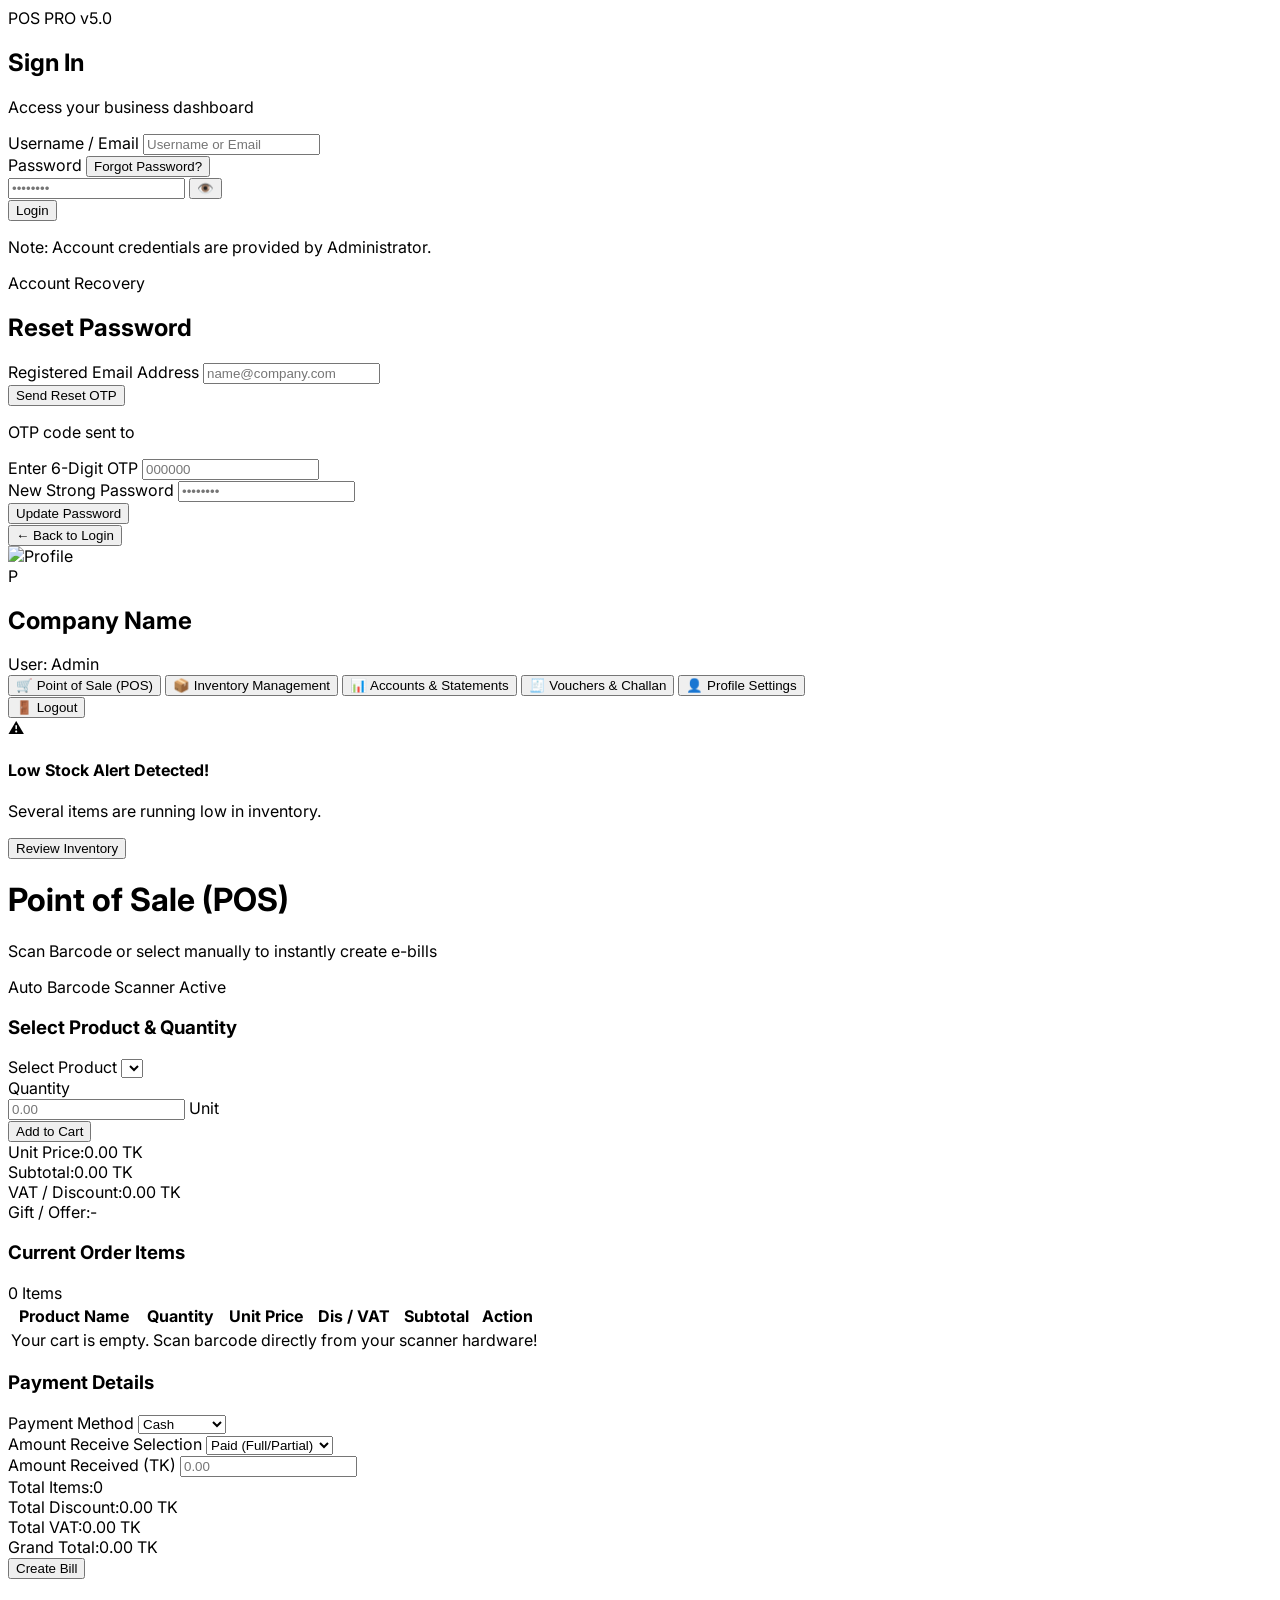
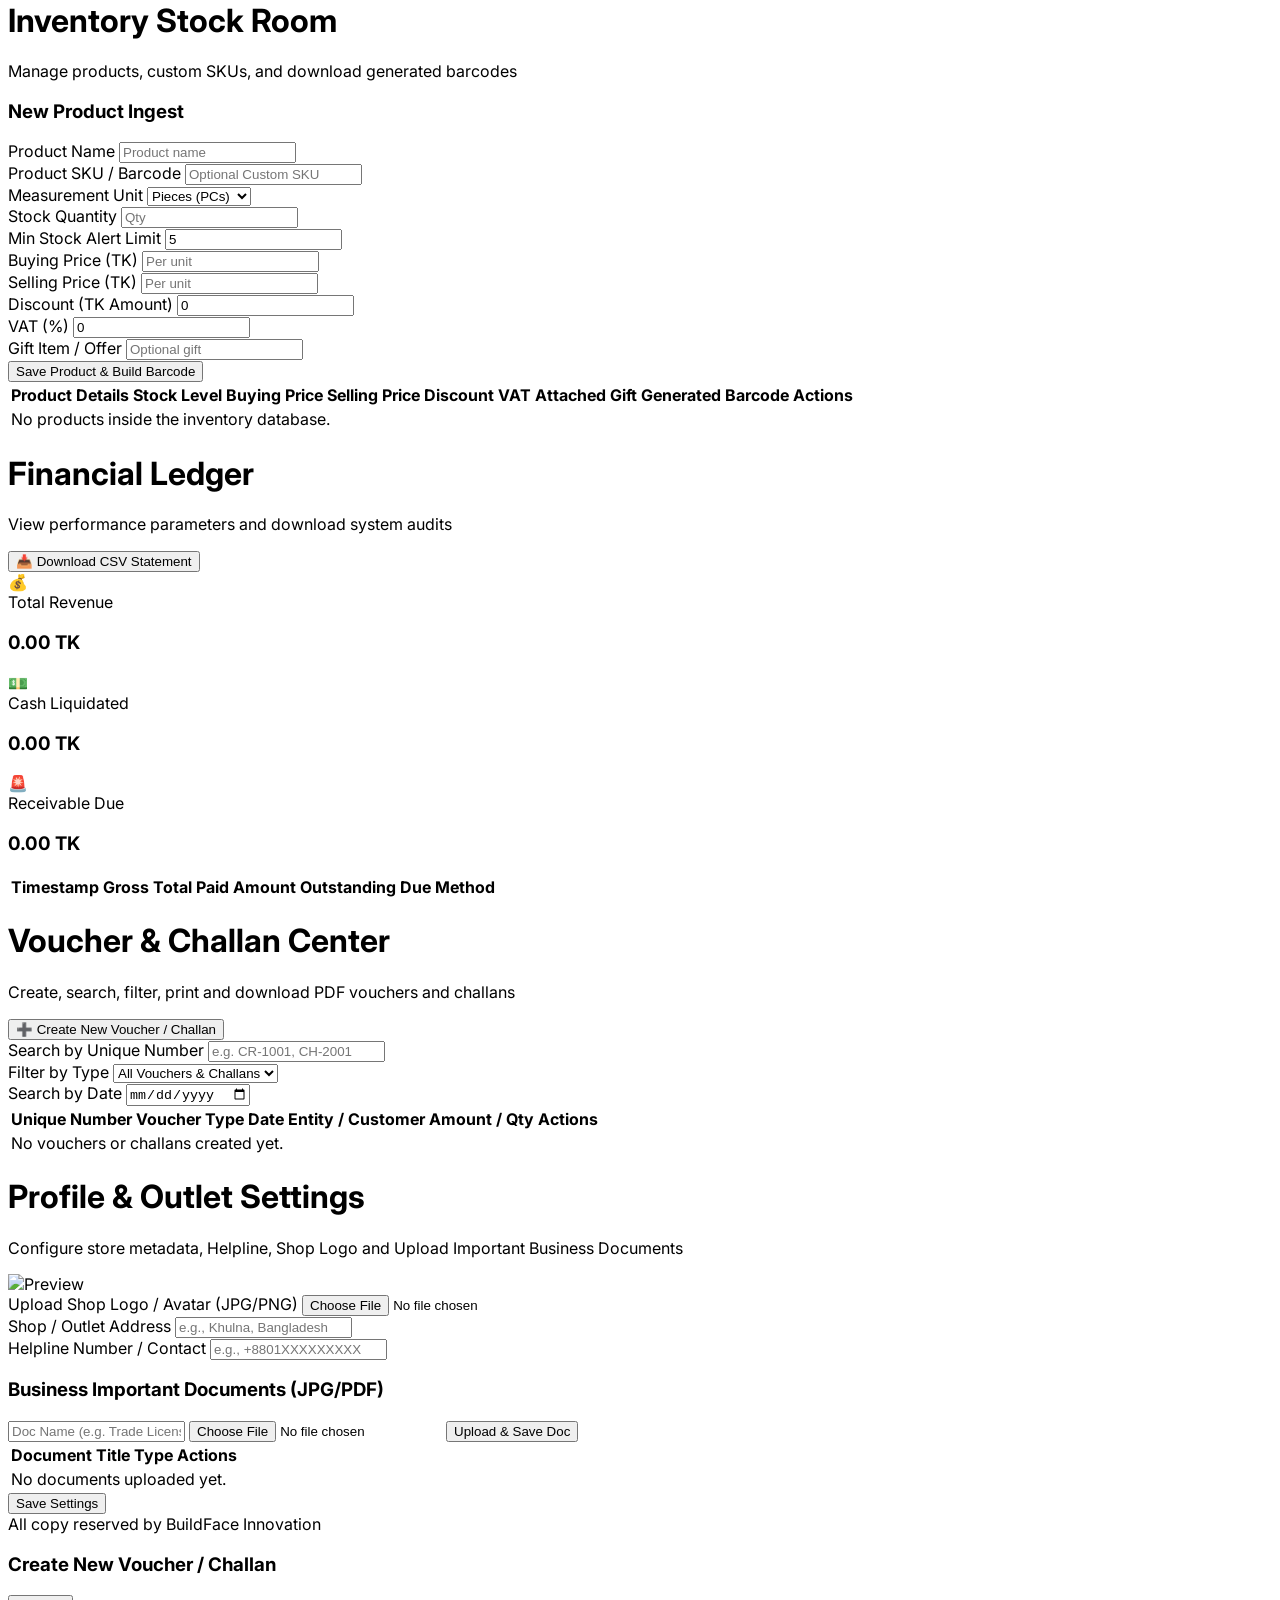
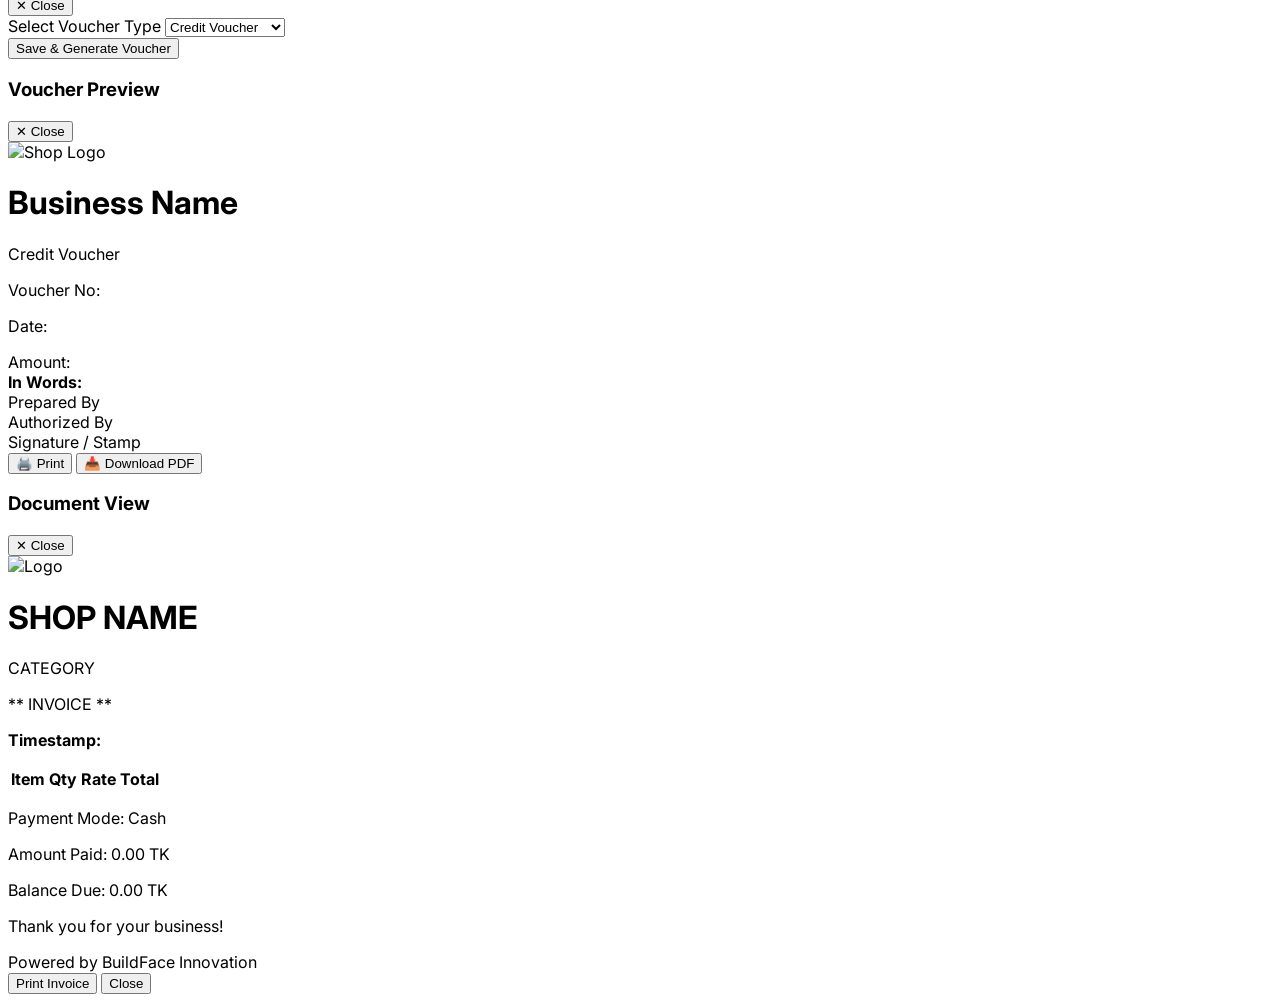
==== commit b7408c5e: "Update index.html" ====
--- a/index.html
+++ b/index.html
@@ -17,32 +17,67 @@
 </head>
 <body class="bg-slate-50 text-slate-800 flex flex-col min-h-screen antialiased selection:bg-indigo-500 selection:text-white">
 
-    <!-- AUTHENTICATION CONTAINER (Admin-Assigned Login Only) -->
+    <!-- AUTHENTICATION CONTAINER -->
     <div id="auth-container" class="flex-grow flex items-center justify-center p-4">
         
         <!-- LOGIN CARD -->
         <div id="login-card" class="bg-white p-8 rounded-2xl shadow-xl w-full max-w-md border border-slate-100 transition-all">
             <div class="text-center mb-8">
                 <span class="bg-indigo-100 text-indigo-700 px-3 py-1 rounded-full text-xs font-bold tracking-wider uppercase">POS PRO v5.0</span>
-                <h2 class="text-3xl font-bold text-slate-900 mt-2">Merchant Sign In</h2>
-                <p class="text-sm text-slate-500 mt-1">Use the Username & Password provided by Admin</p>
+                <h2 class="text-3xl font-bold text-slate-900 mt-2">Sign In</h2>
+                <p class="text-sm text-slate-500 mt-1">Access your business dashboard</p>
             </div>
             <form onsubmit="event.preventDefault(); POSApp.handleLogin();" class="space-y-4">
                 <div>
-                    <label class="block text-xs font-semibold text-slate-600 uppercase mb-1">Assigned Username</label>
-                    <input type="text" id="login-username" required class="w-full border border-slate-200 p-3 rounded-lg focus:outline-none focus:ring-2 focus:ring-indigo-500 transition" placeholder="Enter username">
+                    <label class="block text-xs font-semibold text-slate-600 uppercase mb-1">Username / Email</label>
+                    <input type="text" id="login-username" required class="w-full border border-slate-200 p-3 rounded-lg focus:outline-none focus:ring-2 focus:ring-indigo-500 transition" placeholder="Username or Email">
                 </div>
                 <div>
-                    <label class="block text-xs font-semibold text-slate-600 uppercase mb-1">Password</label>
+                    <div class="flex justify-between items-center mb-1">
+                        <label class="block text-xs font-semibold text-slate-600 uppercase">Password</label>
+                        <button type="button" onclick="POSApp.showAuthScreen('forgot-card')" class="text-xs text-indigo-600 font-semibold hover:underline">Forgot Password?</button>
+                    </div>
                     <div class="relative">
                         <input type="password" id="login-password" required class="w-full border border-slate-200 p-3 pr-10 rounded-lg focus:outline-none focus:ring-2 focus:ring-indigo-500 transition" placeholder="••••••••">
                         <button type="button" onclick="POSApp.togglePasswordVisibility('login-password')" class="absolute right-3 top-3 text-slate-400 hover:text-slate-600">👁️</button>
                     </div>
                 </div>
-                <button type="submit" class="w-full bg-indigo-600 text-white p-3 rounded-lg font-semibold hover:bg-indigo-700 transition shadow-md shadow-indigo-200 interactive-hover">Login to Software</button>
+                <button type="submit" class="w-full bg-indigo-600 text-white p-3 rounded-lg font-semibold hover:bg-indigo-700 transition shadow-md shadow-indigo-200 interactive-hover">Login</button>
             </form>
             <div class="text-center mt-6">
-                <p class="text-xs text-slate-500">Need access? Please contact your system Administrator for registration verification and credential assignment.</p>
+                <p class="text-xs text-slate-400">Note: Account credentials are provided by Administrator.</p>
+            </div>
+        </div>
+
+        <!-- FORGOT PASSWORD CARD -->
+        <div id="forgot-card" class="bg-white p-8 rounded-2xl shadow-xl w-full max-w-md border border-slate-100 hidden transition-all">
+            <div class="text-center mb-6">
+                <span class="bg-amber-100 text-amber-700 px-3 py-1 rounded-full text-xs font-bold tracking-wider uppercase">Account Recovery</span>
+                <h2 class="text-3xl font-bold text-slate-900 mt-2">Reset Password</h2>
+            </div>
+            <form id="forgot-form-step1" onsubmit="event.preventDefault(); POSApp.sendForgotOTP();" class="space-y-4">
+                <div>
+                    <label class="block text-xs font-semibold text-slate-600 uppercase mb-1">Registered Email Address</label>
+                    <input type="email" id="forgot-email" required class="w-full border border-slate-200 p-3 rounded-lg text-sm" placeholder="name@company.com">
+                </div>
+                <button type="submit" class="w-full bg-amber-600 text-white p-3 rounded-lg font-semibold hover:bg-amber-700 transition text-sm">Send Reset OTP</button>
+            </form>
+            <form id="forgot-form-step2" onsubmit="event.preventDefault(); POSApp.resetPassword();" class="space-y-3 hidden">
+                <div class="bg-amber-50 border border-amber-100 p-3 rounded-lg text-center">
+                    <p class="text-xs text-amber-800">OTP code sent to <strong id="forgot-email-display"></strong></p>
+                </div>
+                <div>
+                    <label class="block text-xs font-semibold text-slate-600 uppercase mb-1">Enter 6-Digit OTP</label>
+                    <input type="text" id="forgot-otp-input" maxlength="6" required class="w-full border border-slate-200 p-2.5 rounded-lg text-center font-mono text-lg tracking-widest font-bold" placeholder="000000">
+                </div>
+                <div>
+                    <label class="block text-xs font-semibold text-slate-600 uppercase mb-1">New Strong Password</label>
+                    <input type="password" id="forgot-new-password" required class="w-full border border-slate-200 px-3 py-2 rounded-lg text-sm" placeholder="••••••••">
+                </div>
+                <button type="submit" class="w-full bg-indigo-600 text-white p-2.5 rounded-lg font-semibold hover:bg-indigo-700 transition text-sm">Update Password</button>
+            </form>
+            <div class="text-center mt-4">
+                <button onclick="POSApp.showAuthScreen('login-card')" class="text-xs text-indigo-600 font-semibold hover:underline">← Back to Login</button>
             </div>
         </div>
     </div>
--- a/style.css
+++ b/style.css
@@ -12,7 +12,7 @@
     box-shadow: 0 4px 12px rgba(0, 0, 0, 0.05);
 }
 
-/* Custom Scrollbar */
+/* Custom Scrollbar for Tables & Containers */
 ::-webkit-scrollbar {
     width: 6px;
     height: 6px;
@@ -28,11 +28,26 @@
     background: #94a3b8;
 }
 
-/* Print Specific Rules */
+/* Print Specific Rules for Vouchers, Challans & Invoices */
 @media print {
     body * {
         visibility: hidden;
     }
+    
+    /* Voucher / Challan Print View */
+    #voucher-preview-modal, #voucher-preview-modal * {
+        visibility: visible;
+    }
+    #voucher-preview-modal {
+        position: absolute;
+        left: 0;
+        top: 0;
+        width: 100%;
+        background: white !important;
+        box-shadow: none !important;
+    }
+    
+    /* POS Bill Print View (if active) */
     #print-area, #print-area * {
         visibility: visible;
     }
@@ -43,6 +58,7 @@
         width: 100%;
         background: white !important;
     }
+
     .no-print {
         display: none !important;
     }
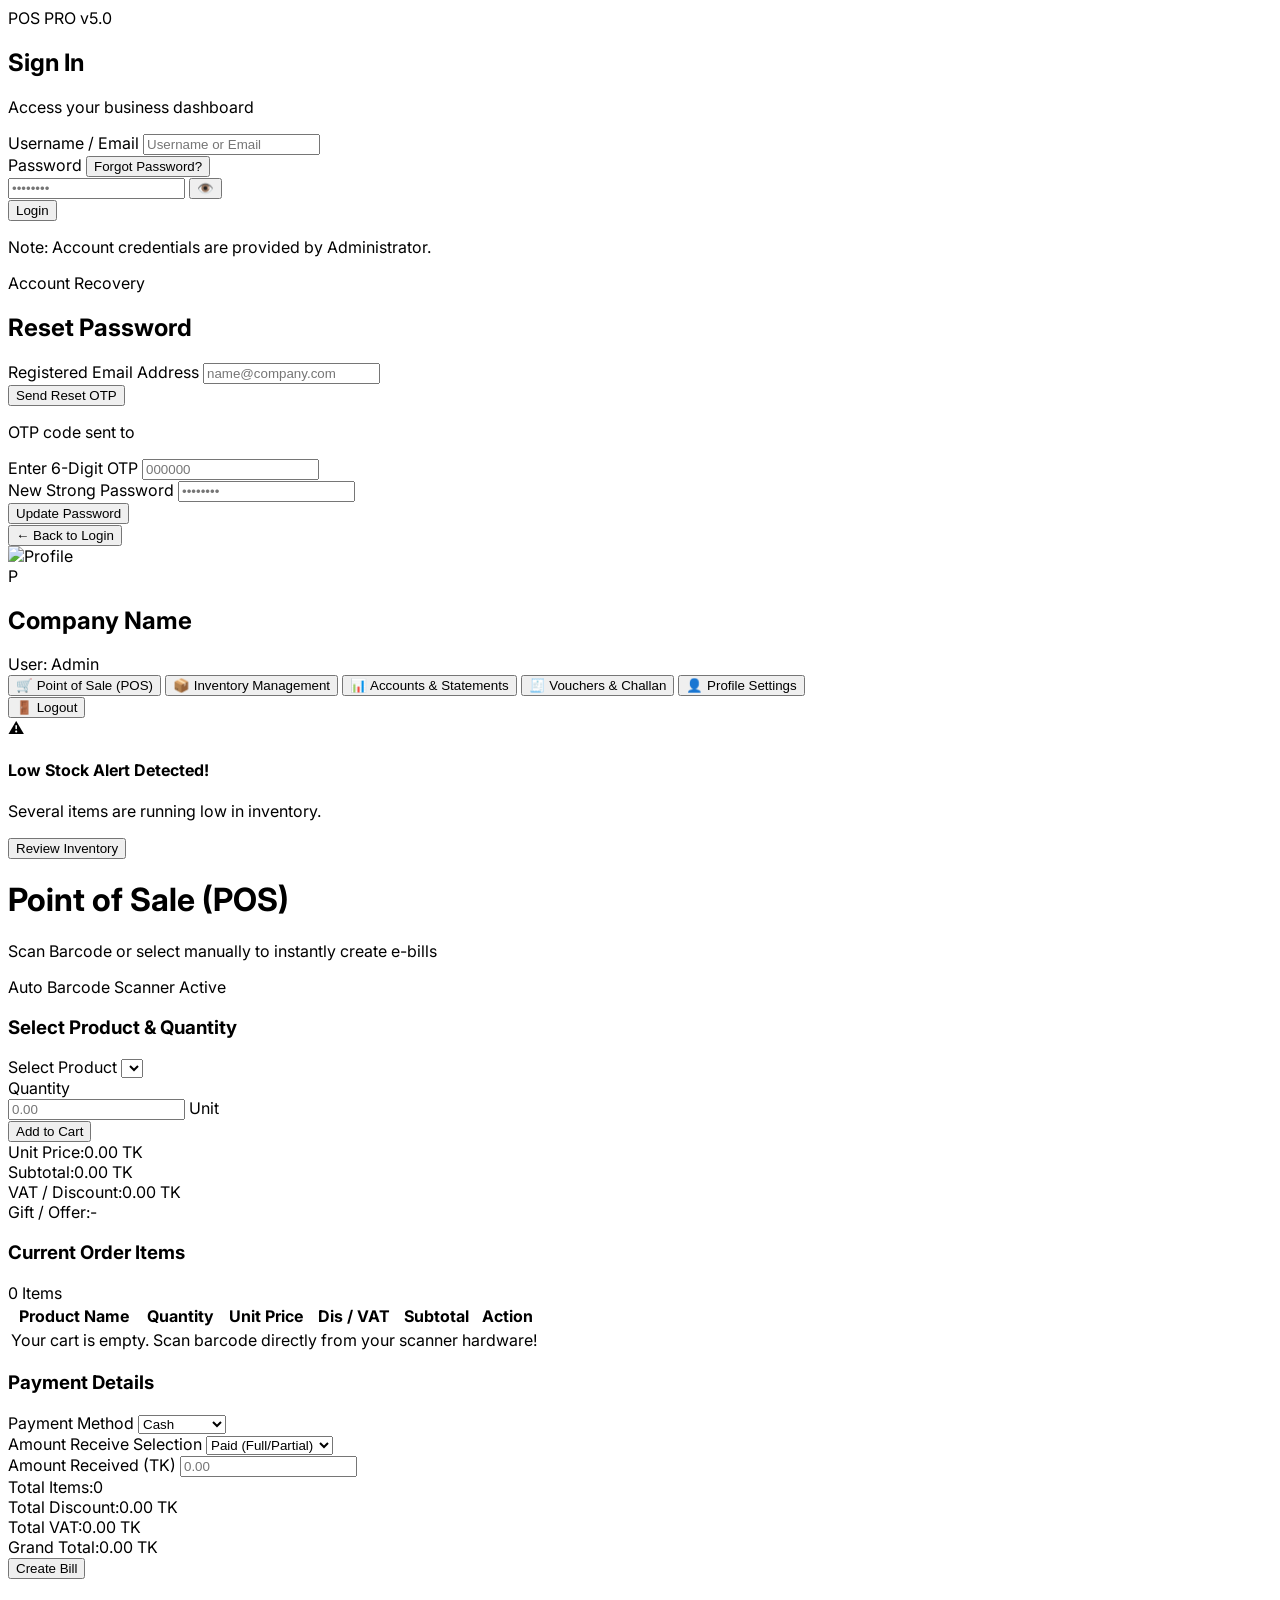
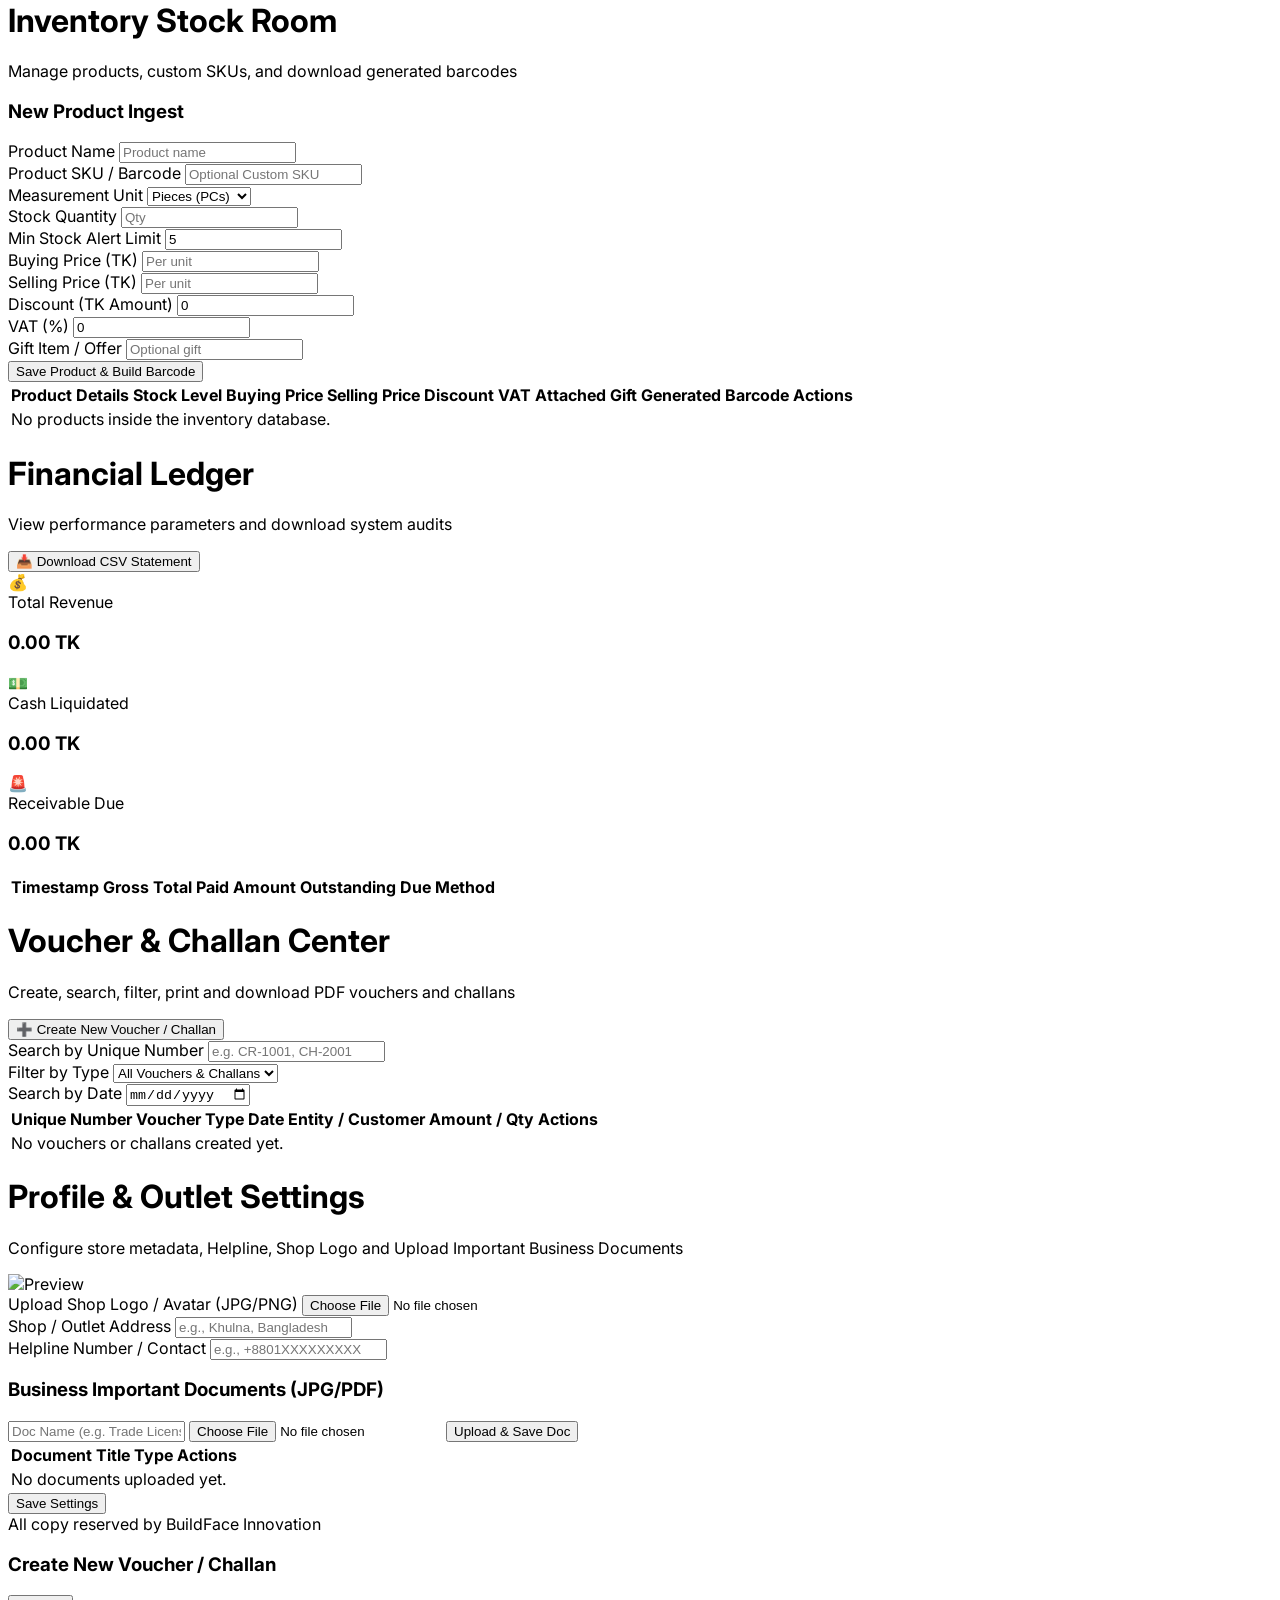
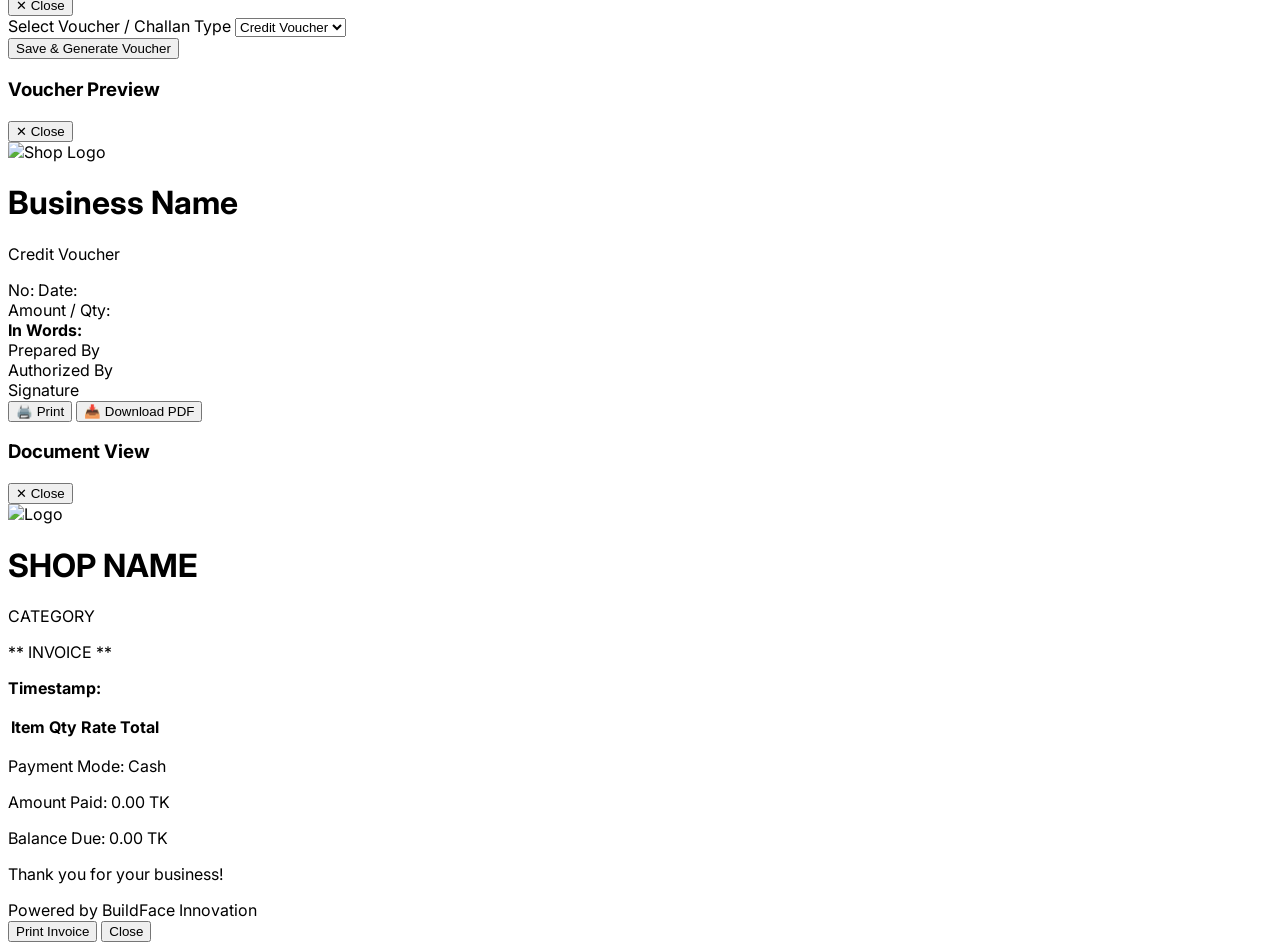
==== commit bae5d699: "Update index.html" ====
--- a/index.html
+++ b/index.html
@@ -496,11 +496,11 @@
             
             <div class="space-y-4">
                 <div>
-                    <label class="block text-xs font-semibold text-slate-600 mb-1">Select Voucher Type</label>
+                    <label class="block text-xs font-semibold text-slate-600 mb-1">Select Voucher / Challan Type</label>
                     <select id="v-type-select" onchange="POSApp.renderVoucherFormFields()" class="w-full border border-slate-200 p-2.5 rounded-lg text-sm font-semibold">
                         <option value="Credit Voucher">Credit Voucher</option>
                         <option value="Debit Voucher">Debit Voucher</option>
-                        <option value="Challan">Challan Voucher</option>
+                        <option value="Challan">Challan</option>
                     </select>
                 </div>
 
@@ -512,35 +512,37 @@
         </div>
     </div>
 
-    <!-- Voucher Print & PDF Preview Modal -->
+    <!-- Voucher Print & PDF Preview Modal (Square Space / Box Format with Profile Logo) -->
     <div id="voucher-preview-modal" class="hidden fixed inset-0 bg-black/60 z-50 flex items-center justify-center p-4">
-        <div class="bg-white rounded-2xl max-w-2xl w-full p-6 space-y-4 shadow-xl max-h-[90vh] overflow-y-auto">
+        <div class="bg-white rounded-2xl max-w-lg w-full p-6 space-y-4 shadow-xl max-h-[90vh] overflow-y-auto">
             <div class="flex justify-between items-center border-b pb-3 no-print">
                 <h3 class="font-bold text-slate-900 text-lg">Voucher Preview</h3>
                 <button onclick="POSApp.closeVoucherPreview()" class="text-slate-500 font-bold hover:text-red-500">✕ Close</button>
             </div>
 
-            <!-- Printable Voucher Container -->
-            <div id="printable-voucher-box" class="bg-white p-6 border border-slate-200 rounded-xl space-y-4 text-sm text-black">
-                <div class="text-center border-b pb-3 flex flex-col items-center">
+            <!-- Printable Square Space Voucher Container -->
+            <div id="printable-voucher-box" class="bg-white p-6 border-2 border-slate-800 rounded-xl space-y-4 text-sm text-black shadow-inner">
+                <div class="text-center border-b border-dashed pb-3 flex flex-col items-center">
                     <img id="pv-shop-logo" src="" class="w-16 h-16 object-contain rounded-lg mb-2 hidden" alt="Shop Logo">
-                    <h1 id="pv-business-name" class="text-xl font-bold uppercase">Business Name</h1>
+                    <h1 id="pv-business-name" class="text-xl font-bold uppercase tracking-wider">Business Name</h1>
                     <p id="pv-voucher-title" class="text-xs font-bold text-indigo-600 uppercase mt-1">Credit Voucher</p>
-                    <p class="text-xs text-slate-600 font-mono mt-0.5">Voucher No: <span id="pv-voucher-number" class="font-bold"></span></p>
-                    <p class="text-xs text-slate-600">Date: <span id="pv-date"></span></p>
+                    <div class="flex justify-between w-full text-xs text-slate-700 mt-2 px-2">
+                        <span>No: <strong id="pv-voucher-number"></strong></span>
+                        <span>Date: <strong id="pv-date"></strong></span>
+                    </div>
                 </div>
                 
-                <div id="pv-details-grid" class="grid grid-cols-2 gap-3 text-xs"></div>
-
-                <div class="border-t pt-3 flex justify-between items-center font-bold">
-                    <span id="pv-amount-label">Amount:</span>
-                    <span id="pv-amount-value" class="text-base text-indigo-600"></span>
-                </div>
-                <div class="text-xs italic text-slate-600">
+                <div id="pv-details-grid" class="grid grid-cols-2 gap-2 text-xs bg-slate-50 p-3 rounded-lg border border-slate-200"></div>
+
+                <div class="border-t border-b border-dashed py-2 flex justify-between items-center font-bold text-base">
+                    <span id="pv-amount-label">Amount / Qty:</span>
+                    <span id="pv-amount-value" class="text-indigo-700"></span>
+                </div>
+                <div class="text-xs italic text-slate-600" id="pv-words-container">
                     <strong>In Words:</strong> <span id="pv-amount-words"></span>
                 </div>
 
-                <div class="grid grid-cols-3 pt-8 text-center text-xs">
+                <div class="grid grid-cols-3 pt-10 text-center text-[11px] gap-2">
                     <div>
                         <div class="border-t border-black pt-1 font-semibold" id="pv-prepared">Prepared By</div>
                     </div>
@@ -548,14 +550,14 @@
                         <div class="border-t border-black pt-1 font-semibold" id="pv-authorized">Authorized By</div>
                     </div>
                     <div>
-                        <div class="border-t border-black pt-1 font-semibold" id="pv-signature">Signature / Stamp</div>
+                        <div class="border-t border-black pt-1 font-semibold" id="pv-signature">Signature</div>
                     </div>
                 </div>
             </div>
 
             <div class="flex justify-end space-x-3 no-print pt-3 border-t">
-                <button onclick="POSApp.printVoucher()" class="bg-indigo-600 text-white px-4 py-2 rounded-lg text-sm font-semibold hover:bg-indigo-700">🖨️ Print</button>
-                <button onclick="POSApp.downloadVoucherPDF()" class="bg-emerald-600 text-white px-4 py-2 rounded-lg text-sm font-semibold hover:bg-emerald-700">📥 Download PDF</button>
+                <button onclick="POSApp.printVoucher()" class="bg-indigo-600 text-white px-4 py-2 rounded-lg text-sm font-semibold hover:bg-indigo-700 transition">🖨️ Print</button>
+                <button onclick="POSApp.downloadVoucherPDF()" class="bg-emerald-600 text-white px-4 py-2 rounded-lg text-sm font-semibold hover:bg-emerald-700 transition">📥 Download PDF</button>
             </div>
         </div>
     </div>
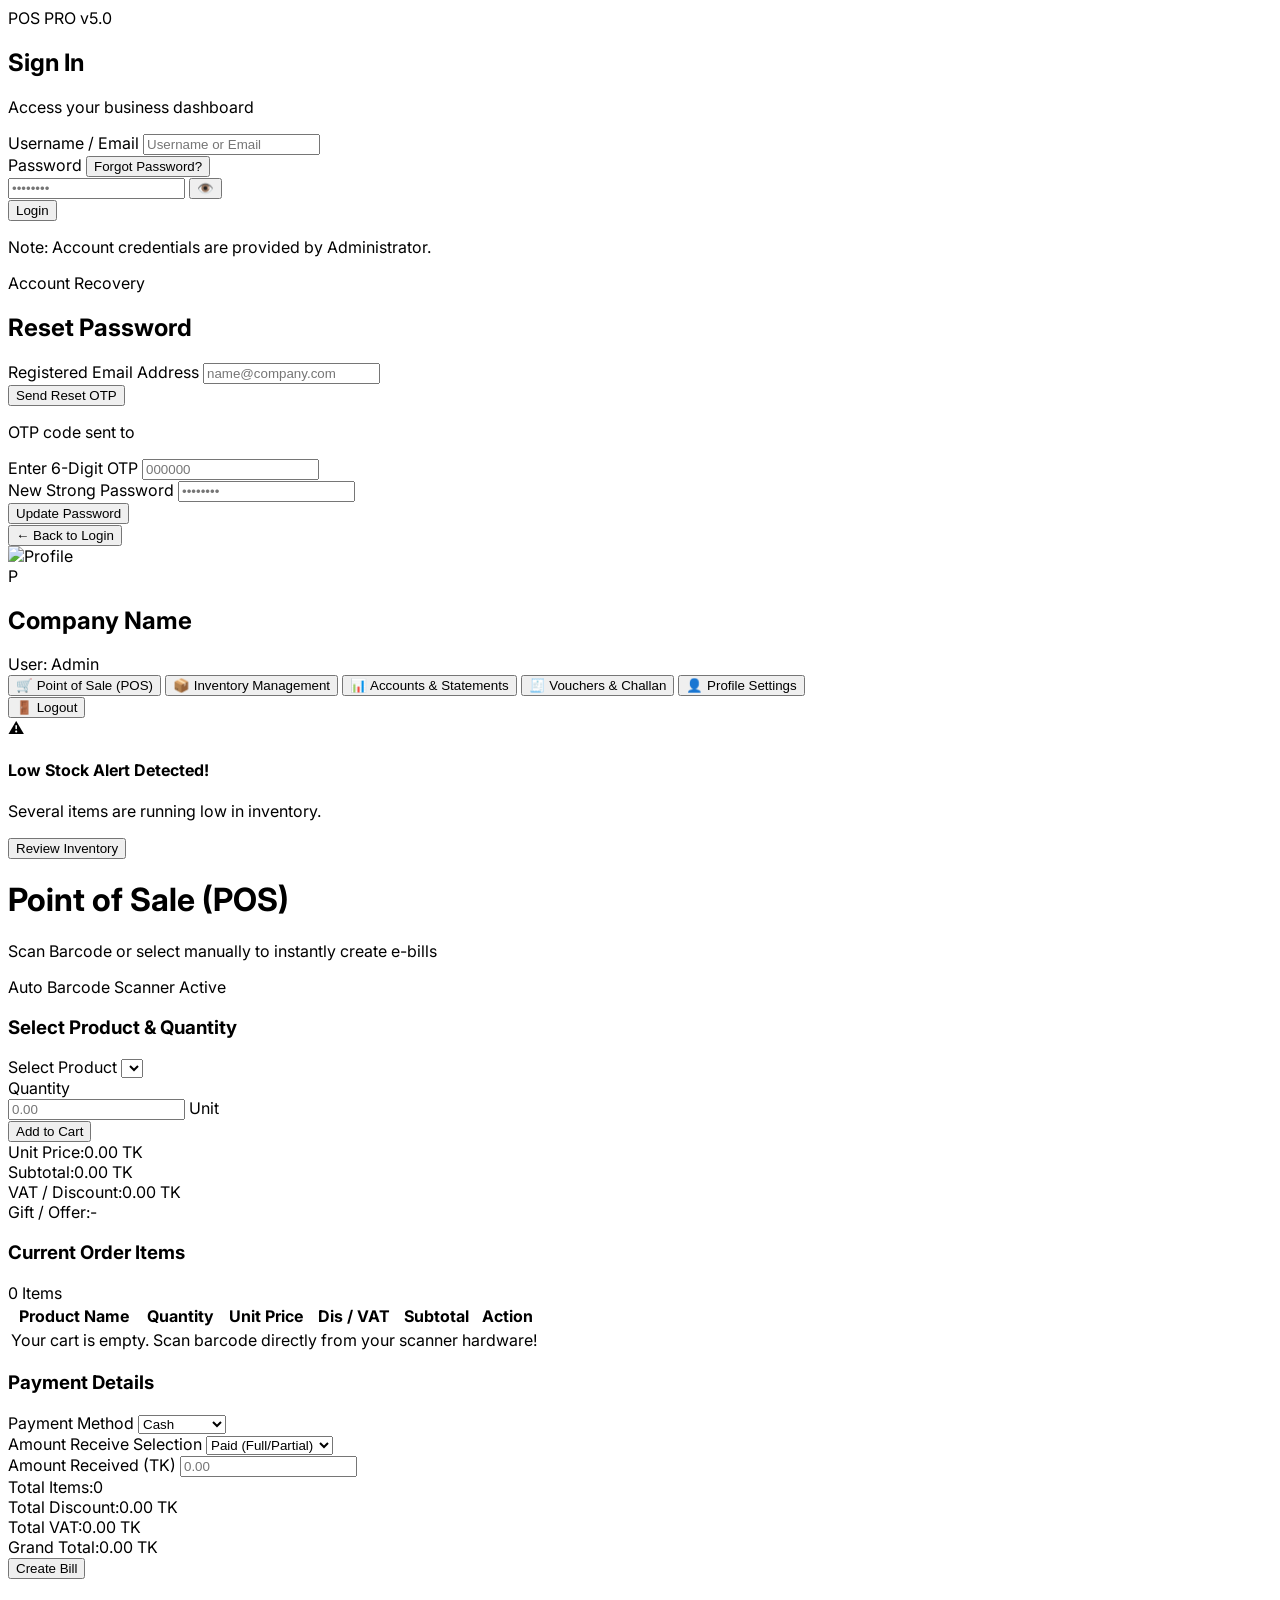
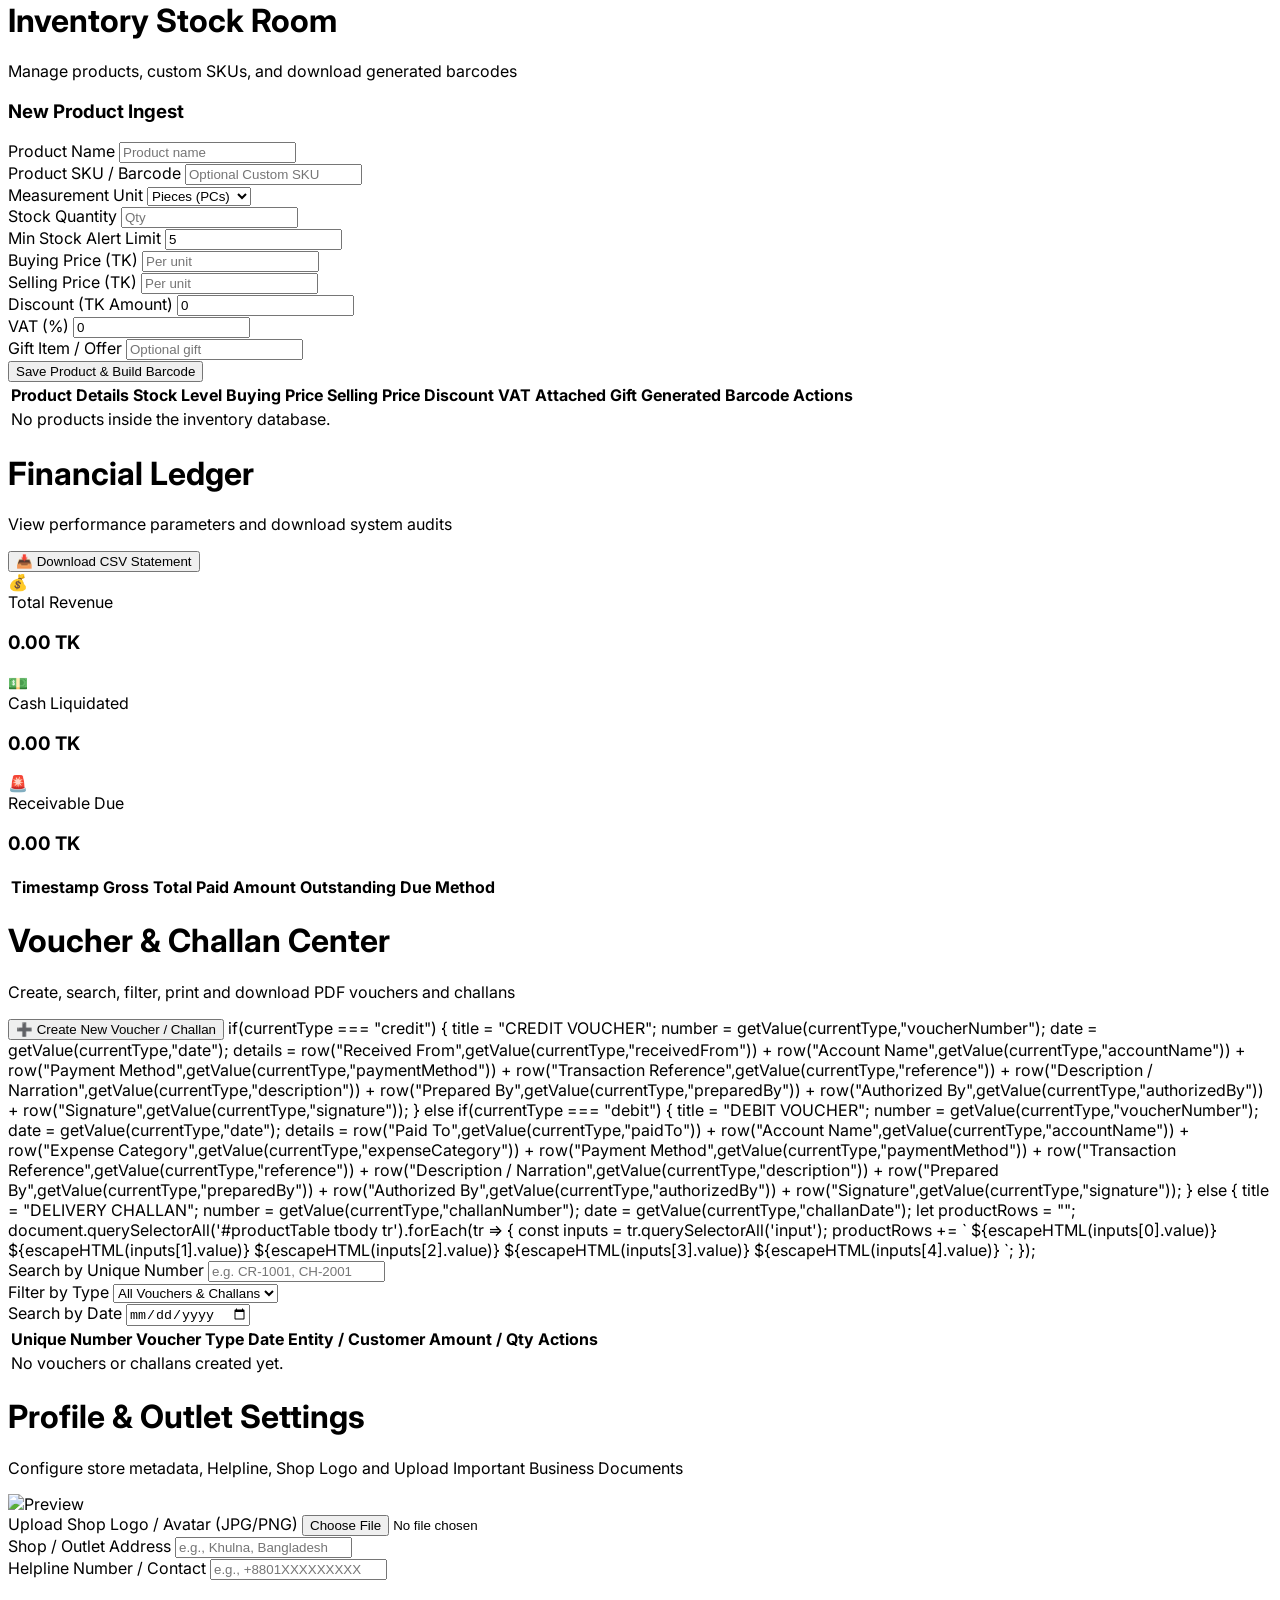
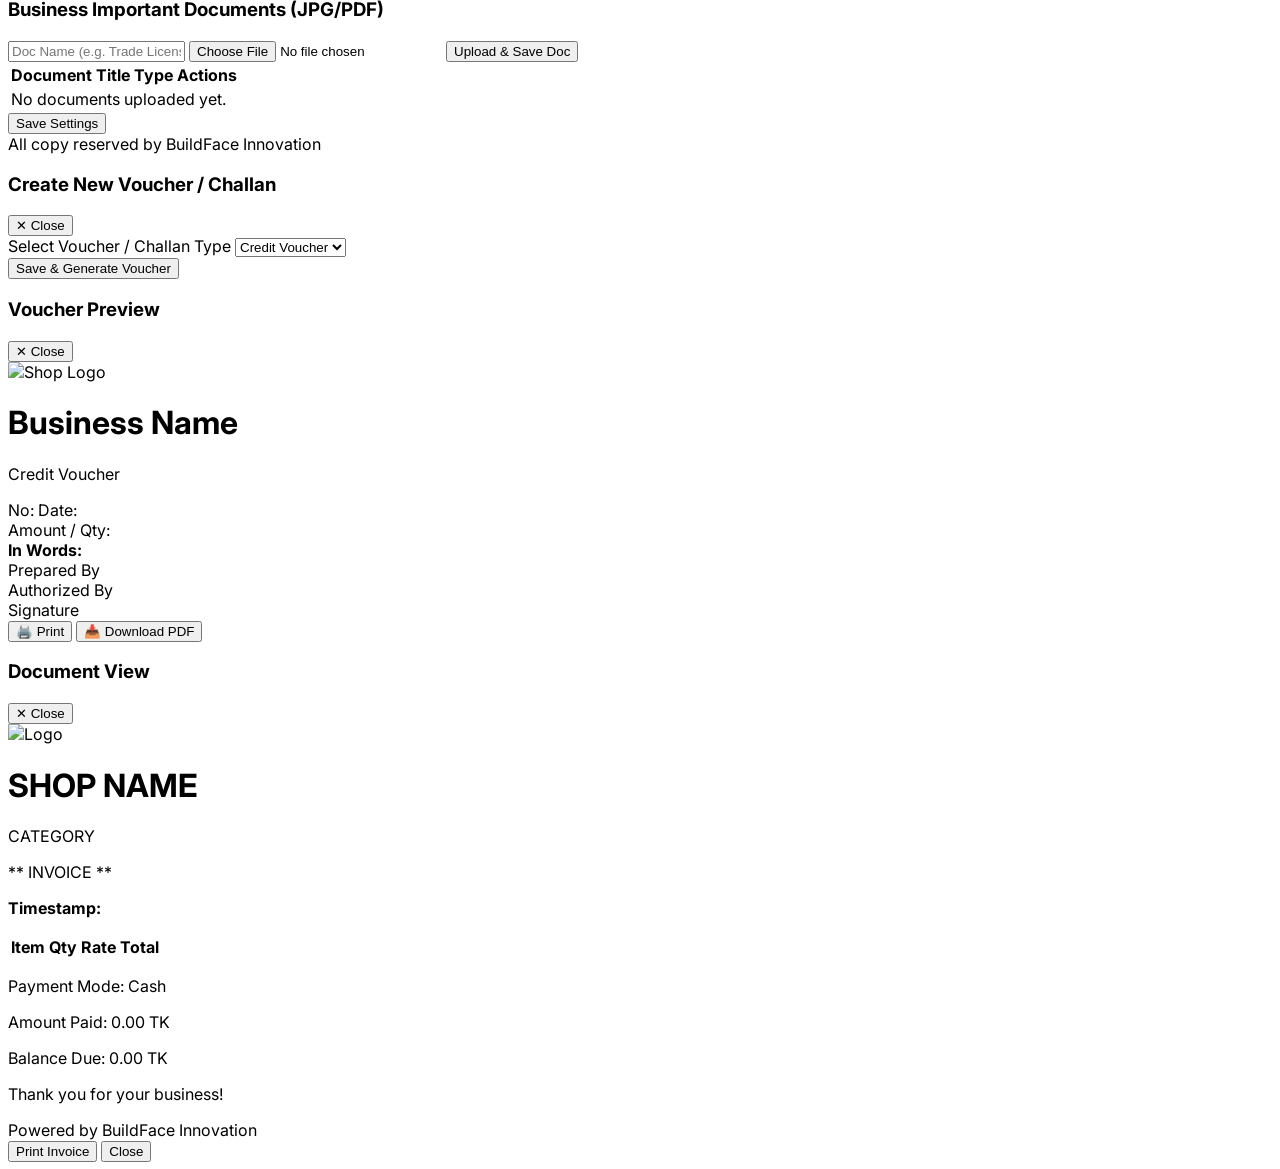
==== commit 88bae20c: "Update index.html" ====
--- a/index.html
+++ b/index.html
@@ -379,7 +379,64 @@
                         <button onclick="POSApp.openVoucherModal()" class="bg-indigo-600 text-white px-4 py-2.5 rounded-lg text-sm font-semibold hover:bg-indigo-700 transition flex items-center space-x-2 interactive-hover">
                             <span>➕</span> <span>Create New Voucher / Challan</span>
                         </button>
-                    </div>
+                           if(currentType === "credit") {
+
+        title = "CREDIT VOUCHER";
+        number = getValue(currentType,"voucherNumber");
+        date = getValue(currentType,"date");
+
+        details =
+        row("Received From",getValue(currentType,"receivedFrom")) +
+        row("Account Name",getValue(currentType,"accountName")) +
+        row("Payment Method",getValue(currentType,"paymentMethod")) +
+        row("Transaction Reference",getValue(currentType,"reference")) +
+        row("Description / Narration",getValue(currentType,"description")) +
+        row("Prepared By",getValue(currentType,"preparedBy")) +
+        row("Authorized By",getValue(currentType,"authorizedBy")) +
+        row("Signature",getValue(currentType,"signature"));
+
+    } 
+                        else if(currentType === "debit") {
+
+        title = "DEBIT VOUCHER";
+        number = getValue(currentType,"voucherNumber");
+        date = getValue(currentType,"date");
+
+        details =
+        row("Paid To",getValue(currentType,"paidTo")) +
+        row("Account Name",getValue(currentType,"accountName")) +
+        row("Expense Category",getValue(currentType,"expenseCategory")) +
+        row("Payment Method",getValue(currentType,"paymentMethod")) +
+        row("Transaction Reference",getValue(currentType,"reference")) +
+        row("Description / Narration",getValue(currentType,"description")) +
+        row("Prepared By",getValue(currentType,"preparedBy")) +
+        row("Authorized By",getValue(currentType,"authorizedBy")) +
+        row("Signature",getValue(currentType,"signature"));
+
+    }
+  else {
+
+        title = "DELIVERY CHALLAN";
+        number = getValue(currentType,"challanNumber");
+        date = getValue(currentType,"challanDate");
+
+        let productRows = "";
+
+        document.querySelectorAll('#productTable tbody tr').forEach(tr => {
+            const inputs = tr.querySelectorAll('input');
+
+            productRows += `<tr>
+            <td>${escapeHTML(inputs[0].value)}</td>
+            <td>${escapeHTML(inputs[1].value)}</td>
+            <td>${escapeHTML(inputs[2].value)}</td>
+            <td>${escapeHTML(inputs[3].value)}</td>
+            <td>${escapeHTML(inputs[4].value)}</td>
+            </tr>`;
+        });
+
+                        
+                    </div>
+                 
 
                     <!-- Search & Filter Bar -->
                     <div class="bg-white p-4 rounded-2xl border border-slate-200/80 shadow-sm grid grid-cols-1 sm:grid-cols-3 gap-4">
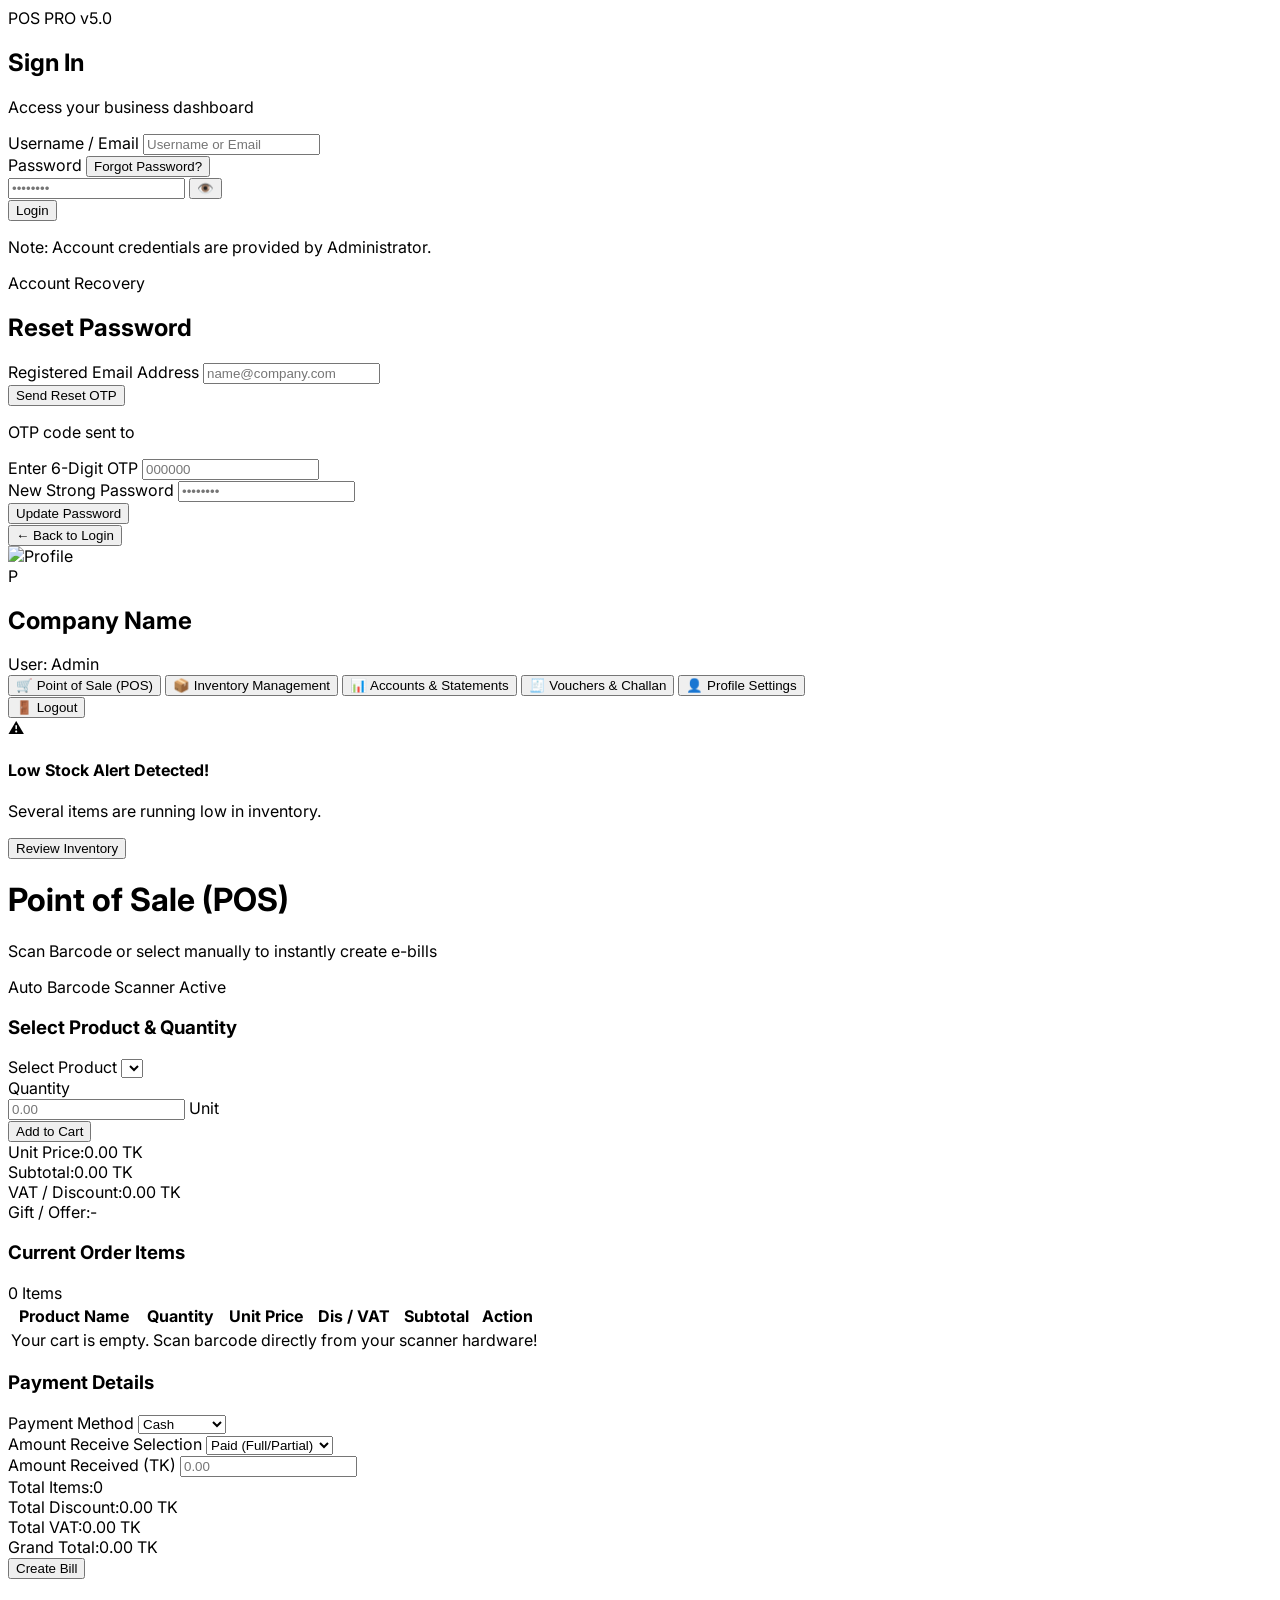
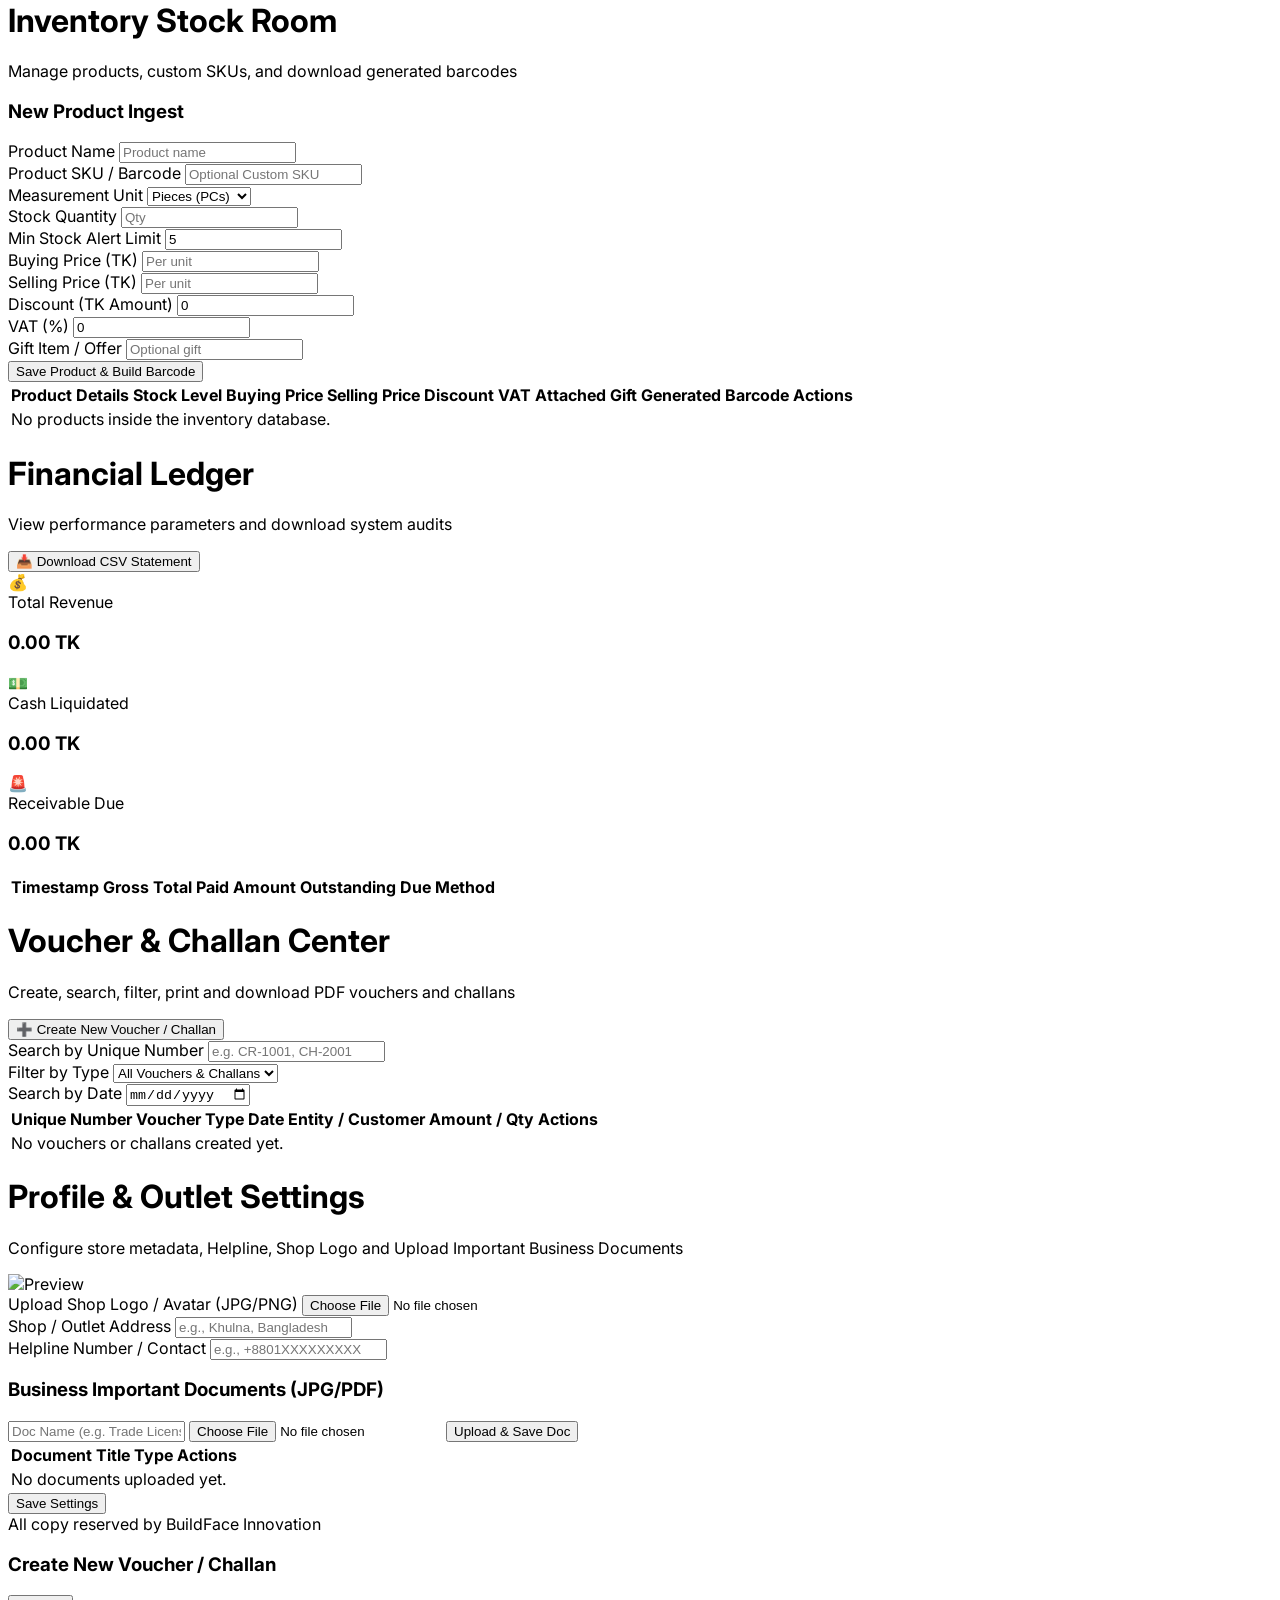
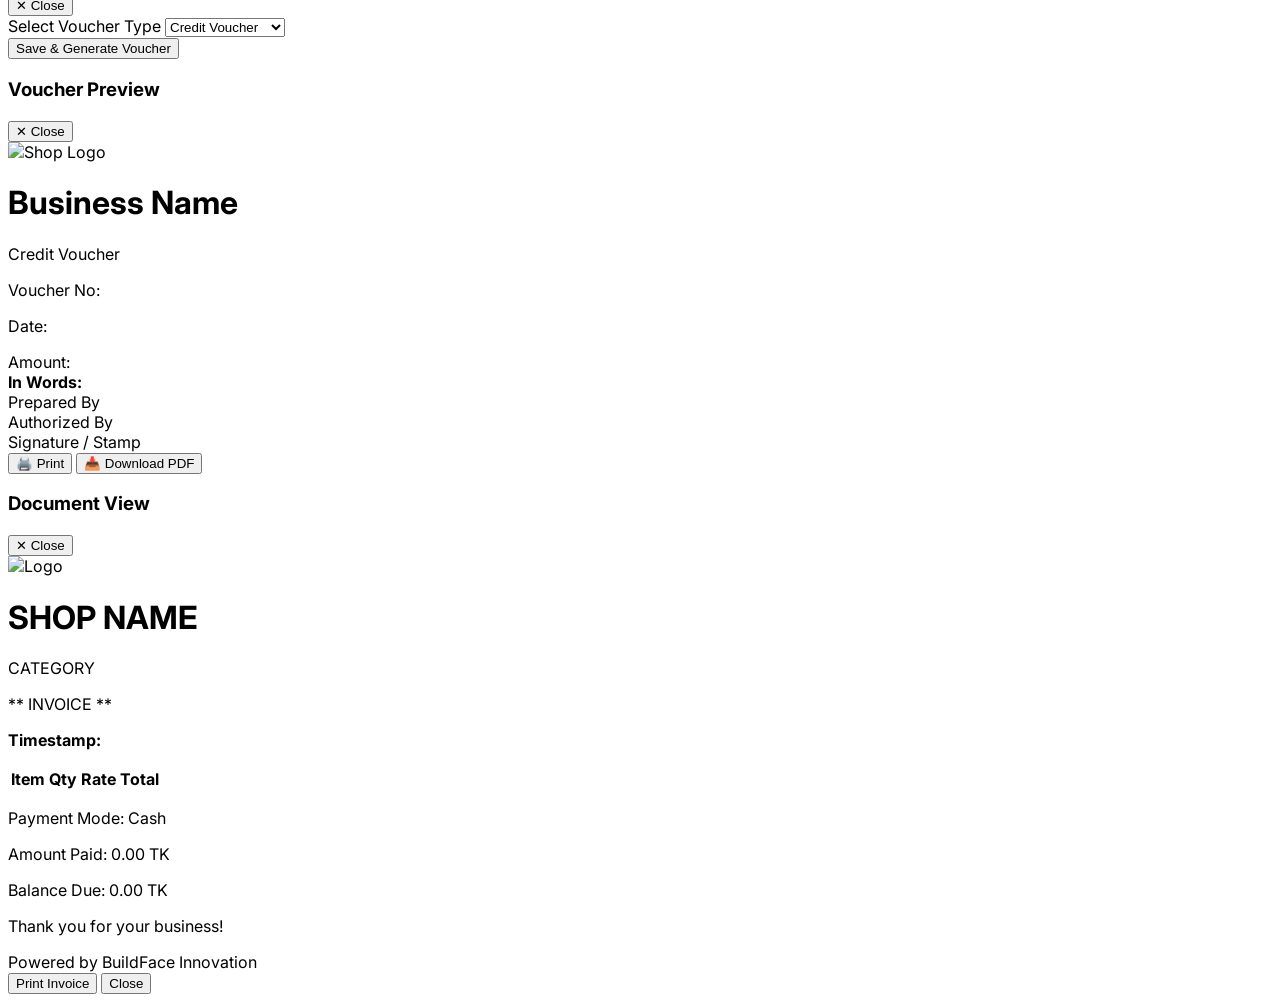
==== commit b61c6733: "Update index.html" ====
--- a/index.html
+++ b/index.html
@@ -13,7 +13,14 @@
     <!-- html2pdf.js for PDF Generation -->
     <script src="https://cdnjs.cloudflare.com/ajax/libs/html2pdf.js/0.10.1/html2pdf.bundle.min.js"></script>
     <!-- Custom CSS -->
-    <link rel="stylesheet" href="style.css">
+    <style>
+/* Inline CSS */
+@media print {
+    .no-print { display: none !important; }
+    #print-area { display: block !important; width: 100%; position: absolute; top: 0; left: 0; background: white; z-index: 9999; }
+}
+body { font-family: 'Inter', sans-serif; }
+</style>
 </head>
 <body class="bg-slate-50 text-slate-800 flex flex-col min-h-screen antialiased selection:bg-indigo-500 selection:text-white">
 
@@ -379,64 +386,7 @@
                         <button onclick="POSApp.openVoucherModal()" class="bg-indigo-600 text-white px-4 py-2.5 rounded-lg text-sm font-semibold hover:bg-indigo-700 transition flex items-center space-x-2 interactive-hover">
                             <span>➕</span> <span>Create New Voucher / Challan</span>
                         </button>
-                           if(currentType === "credit") {
-
-        title = "CREDIT VOUCHER";
-        number = getValue(currentType,"voucherNumber");
-        date = getValue(currentType,"date");
-
-        details =
-        row("Received From",getValue(currentType,"receivedFrom")) +
-        row("Account Name",getValue(currentType,"accountName")) +
-        row("Payment Method",getValue(currentType,"paymentMethod")) +
-        row("Transaction Reference",getValue(currentType,"reference")) +
-        row("Description / Narration",getValue(currentType,"description")) +
-        row("Prepared By",getValue(currentType,"preparedBy")) +
-        row("Authorized By",getValue(currentType,"authorizedBy")) +
-        row("Signature",getValue(currentType,"signature"));
-
-    } 
-                        else if(currentType === "debit") {
-
-        title = "DEBIT VOUCHER";
-        number = getValue(currentType,"voucherNumber");
-        date = getValue(currentType,"date");
-
-        details =
-        row("Paid To",getValue(currentType,"paidTo")) +
-        row("Account Name",getValue(currentType,"accountName")) +
-        row("Expense Category",getValue(currentType,"expenseCategory")) +
-        row("Payment Method",getValue(currentType,"paymentMethod")) +
-        row("Transaction Reference",getValue(currentType,"reference")) +
-        row("Description / Narration",getValue(currentType,"description")) +
-        row("Prepared By",getValue(currentType,"preparedBy")) +
-        row("Authorized By",getValue(currentType,"authorizedBy")) +
-        row("Signature",getValue(currentType,"signature"));
-
-    }
-  else {
-
-        title = "DELIVERY CHALLAN";
-        number = getValue(currentType,"challanNumber");
-        date = getValue(currentType,"challanDate");
-
-        let productRows = "";
-
-        document.querySelectorAll('#productTable tbody tr').forEach(tr => {
-            const inputs = tr.querySelectorAll('input');
-
-            productRows += `<tr>
-            <td>${escapeHTML(inputs[0].value)}</td>
-            <td>${escapeHTML(inputs[1].value)}</td>
-            <td>${escapeHTML(inputs[2].value)}</td>
-            <td>${escapeHTML(inputs[3].value)}</td>
-            <td>${escapeHTML(inputs[4].value)}</td>
-            </tr>`;
-        });
-
-                        
-                    </div>
-                 
+                    </div>
 
                     <!-- Search & Filter Bar -->
                     <div class="bg-white p-4 rounded-2xl border border-slate-200/80 shadow-sm grid grid-cols-1 sm:grid-cols-3 gap-4">
@@ -553,11 +503,11 @@
             
             <div class="space-y-4">
                 <div>
-                    <label class="block text-xs font-semibold text-slate-600 mb-1">Select Voucher / Challan Type</label>
+                    <label class="block text-xs font-semibold text-slate-600 mb-1">Select Voucher Type</label>
                     <select id="v-type-select" onchange="POSApp.renderVoucherFormFields()" class="w-full border border-slate-200 p-2.5 rounded-lg text-sm font-semibold">
                         <option value="Credit Voucher">Credit Voucher</option>
                         <option value="Debit Voucher">Debit Voucher</option>
-                        <option value="Challan">Challan</option>
+                        <option value="Challan">Challan Voucher</option>
                     </select>
                 </div>
 
@@ -569,37 +519,35 @@
         </div>
     </div>
 
-    <!-- Voucher Print & PDF Preview Modal (Square Space / Box Format with Profile Logo) -->
+    <!-- Voucher Print & PDF Preview Modal -->
     <div id="voucher-preview-modal" class="hidden fixed inset-0 bg-black/60 z-50 flex items-center justify-center p-4">
-        <div class="bg-white rounded-2xl max-w-lg w-full p-6 space-y-4 shadow-xl max-h-[90vh] overflow-y-auto">
+        <div class="bg-white rounded-2xl max-w-2xl w-full p-6 space-y-4 shadow-xl max-h-[90vh] overflow-y-auto">
             <div class="flex justify-between items-center border-b pb-3 no-print">
                 <h3 class="font-bold text-slate-900 text-lg">Voucher Preview</h3>
                 <button onclick="POSApp.closeVoucherPreview()" class="text-slate-500 font-bold hover:text-red-500">✕ Close</button>
             </div>
 
-            <!-- Printable Square Space Voucher Container -->
-            <div id="printable-voucher-box" class="bg-white p-6 border-2 border-slate-800 rounded-xl space-y-4 text-sm text-black shadow-inner">
-                <div class="text-center border-b border-dashed pb-3 flex flex-col items-center">
+            <!-- Printable Voucher Container -->
+            <div id="printable-voucher-box" class="bg-white p-6 border border-slate-200 rounded-xl space-y-4 text-sm text-black">
+                <div class="text-center border-b pb-3 flex flex-col items-center">
                     <img id="pv-shop-logo" src="" class="w-16 h-16 object-contain rounded-lg mb-2 hidden" alt="Shop Logo">
-                    <h1 id="pv-business-name" class="text-xl font-bold uppercase tracking-wider">Business Name</h1>
+                    <h1 id="pv-business-name" class="text-xl font-bold uppercase">Business Name</h1>
                     <p id="pv-voucher-title" class="text-xs font-bold text-indigo-600 uppercase mt-1">Credit Voucher</p>
-                    <div class="flex justify-between w-full text-xs text-slate-700 mt-2 px-2">
-                        <span>No: <strong id="pv-voucher-number"></strong></span>
-                        <span>Date: <strong id="pv-date"></strong></span>
-                    </div>
+                    <p class="text-xs text-slate-600 font-mono mt-0.5">Voucher No: <span id="pv-voucher-number" class="font-bold"></span></p>
+                    <p class="text-xs text-slate-600">Date: <span id="pv-date"></span></p>
                 </div>
                 
-                <div id="pv-details-grid" class="grid grid-cols-2 gap-2 text-xs bg-slate-50 p-3 rounded-lg border border-slate-200"></div>
-
-                <div class="border-t border-b border-dashed py-2 flex justify-between items-center font-bold text-base">
-                    <span id="pv-amount-label">Amount / Qty:</span>
-                    <span id="pv-amount-value" class="text-indigo-700"></span>
-                </div>
-                <div class="text-xs italic text-slate-600" id="pv-words-container">
+                <div id="pv-details-grid" class="grid grid-cols-2 gap-3 text-xs"></div>
+
+                <div class="border-t pt-3 flex justify-between items-center font-bold">
+                    <span id="pv-amount-label">Amount:</span>
+                    <span id="pv-amount-value" class="text-base text-indigo-600"></span>
+                </div>
+                <div class="text-xs italic text-slate-600">
                     <strong>In Words:</strong> <span id="pv-amount-words"></span>
                 </div>
 
-                <div class="grid grid-cols-3 pt-10 text-center text-[11px] gap-2">
+                <div class="grid grid-cols-3 pt-8 text-center text-xs">
                     <div>
                         <div class="border-t border-black pt-1 font-semibold" id="pv-prepared">Prepared By</div>
                     </div>
@@ -607,14 +555,14 @@
                         <div class="border-t border-black pt-1 font-semibold" id="pv-authorized">Authorized By</div>
                     </div>
                     <div>
-                        <div class="border-t border-black pt-1 font-semibold" id="pv-signature">Signature</div>
+                        <div class="border-t border-black pt-1 font-semibold" id="pv-signature">Signature / Stamp</div>
                     </div>
                 </div>
             </div>
 
             <div class="flex justify-end space-x-3 no-print pt-3 border-t">
-                <button onclick="POSApp.printVoucher()" class="bg-indigo-600 text-white px-4 py-2 rounded-lg text-sm font-semibold hover:bg-indigo-700 transition">🖨️ Print</button>
-                <button onclick="POSApp.downloadVoucherPDF()" class="bg-emerald-600 text-white px-4 py-2 rounded-lg text-sm font-semibold hover:bg-emerald-700 transition">📥 Download PDF</button>
+                <button onclick="POSApp.printVoucher()" class="bg-indigo-600 text-white px-4 py-2 rounded-lg text-sm font-semibold hover:bg-indigo-700">🖨️ Print</button>
+                <button onclick="POSApp.downloadVoucherPDF()" class="bg-emerald-600 text-white px-4 py-2 rounded-lg text-sm font-semibold hover:bg-emerald-700">📥 Download PDF</button>
             </div>
         </div>
     </div>
@@ -673,6 +621,1029 @@
     </div>
 
     <!-- External JavaScript -->
-    <script src="script.js"></script>
+    <script>
+/**
+ * Enterprise POS Engine Namespace with Vouchers, Challans & Admin-Controlled Accounts
+ */
+const POSApp = (function() {
+    let activeUser = null;
+    
+    let dbUsers = JSON.parse(localStorage.getItem('pos_users')) || {
+        "admin": {
+            "username": "admin",
+            "email": "admin@pospro.com",
+            "password": "admin123",
+            "company": "My Business Outlet",
+            "category": "Retail & General Store",
+            "inventory": [],
+            "statements": [],
+            "vouchers": [],
+            "address": "Khulna, Bangladesh",
+            "helpline": "+8801700000000",
+            "dp": "",
+            "documents": []
+        }
+    };
+
+    let cart = [];
+    let tempProfileDpBase64 = "";
+
+    let forgotPasswordOTP = "";
+    let forgotEmailAccount = "";
+
+    let barcodeBuffer = '';
+    let lastKeyTime = Date.now();
+
+    function escapeHTML(str) {
+        if (!str) return '';
+        return String(str)
+            .replace(/&/g, '&amp;')
+            .replace(/</g, '&lt;')
+            .replace(/>/g, '&gt;')
+            .replace(/"/g, '&quot;')
+            .replace(/'/g, '&#039;');
+    }
+
+    function saveToLocalStorage() {
+        localStorage.setItem('pos_users', JSON.stringify(dbUsers));
+    }
+
+    function playBeepSound() {
+        try {
+            const AudioCtx = window.AudioContext || window.webkitAudioContext;
+            if (AudioCtx) {
+                const audioCtx = new AudioCtx();
+                const oscillator = audioCtx.createOscillator();
+                const gainNode = audioCtx.createGain();
+                
+                oscillator.type = 'sine';
+                oscillator.frequency.setValueAtTime(1200, audioCtx.currentTime);
+                gainNode.gain.setValueAtTime(0.1, audioCtx.currentTime);
+                
+                oscillator.connect(gainNode);
+                gainNode.connect(audioCtx.destination);
+                
+                oscillator.start();
+                oscillator.stop(audioCtx.currentTime + 0.08);
+            }
+        } catch(e) {
+            console.log('Audio Context suppressed.');
+        }
+    }
+
+    return {
+        init: function() {
+            saveToLocalStorage();
+            this.checkAutoLogin();
+            this.initBarcodeScannerListener();
+        },
+
+        showAuthScreen: function(screenId) {
+            document.getElementById('login-card').classList.add('hidden');
+            document.getElementById('forgot-card').classList.add('hidden');
+            document.getElementById(screenId).classList.remove('hidden');
+
+            if(screenId === 'forgot-card') {
+                document.getElementById('forgot-form-step1').classList.remove('hidden');
+                document.getElementById('forgot-form-step2').classList.add('hidden');
+            }
+        },
+
+        togglePasswordVisibility: function(inputId) {
+            const input = document.getElementById(inputId);
+            input.type = input.type === "password" ? "text" : "password";
+        },
+
+        sendForgotOTP: function() {
+            const email = document.getElementById('forgot-email').value.trim().toLowerCase();
+            const userEntry = Object.values(dbUsers).find(u => u.email === email);
+
+            if (!userEntry) {
+                alert('No registered account found with this email!');
+                return;
+            }
+
+            forgotEmailAccount = email;
+            forgotPasswordOTP = Math.floor(100000 + Math.random() * 900000).toString();
+
+            alert(`[EMAIL INBOX SIMULATION]\n\nPassword recovery requested for ${email}.\nYour Reset OTP is: ${forgotPasswordOTP}`);
+
+            document.getElementById('forgot-email-display').innerText = email;
+            document.getElementById('forgot-form-step1').classList.add('hidden');
+            document.getElementById('forgot-form-step2').classList.remove('hidden');
+        },
+
+        resetPassword: function() {
+            const enteredOTP = document.getElementById('forgot-otp-input').value.trim();
+            const newPassword = document.getElementById('forgot-new-password').value;
+
+            if (enteredOTP !== forgotPasswordOTP) {
+                alert('Invalid Reset OTP code!');
+                return;
+            }
+
+            const username = Object.keys(dbUsers).find(key => dbUsers[key].email === forgotEmailAccount);
+            if (username && dbUsers[username]) {
+                dbUsers[username].password = newPassword;
+                saveToLocalStorage();
+                alert('Password reset successful! Please login.');
+                this.showAuthScreen('login-card');
+            }
+        },
+
+        handleLogin: function() {
+            const userOrEmail = document.getElementById('login-username').value.trim().toLowerCase();
+            const pass = document.getElementById('login-password').value;
+
+            const usernameKey = Object.keys(dbUsers).find(u => u.toLowerCase() === userOrEmail || (dbUsers[u].email && dbUsers[u].email.toLowerCase() === userOrEmail));
+
+            if (usernameKey && dbUsers[usernameKey].password === pass) {
+                activeUser = usernameKey;
+                localStorage.setItem('pos_active_user', activeUser);
+                this.loadApplication();
+            } else { 
+                alert('Invalid authentication credentials or account not created by Admin!'); 
+            }
+        },
+
+        checkAutoLogin: function() {
+            const savedUser = localStorage.getItem('pos_active_user');
+            if (savedUser && dbUsers[savedUser]) { 
+                activeUser = savedUser; 
+                this.loadApplication(); 
+            }
+        },
+
+        handleLogout: function() {
+            activeUser = null;
+            localStorage.removeItem('pos_active_user');
+            document.getElementById('app-container').classList.add('hidden');
+            document.getElementById('auth-container').classList.remove('hidden');
+            this.showAuthScreen('login-card');
+        },
+
+        loadApplication: function() {
+            document.getElementById('auth-container').classList.add('hidden');
+            document.getElementById('app-container').classList.remove('hidden');
+            const userData = dbUsers[activeUser];
+
+            if (!userData.documents) userData.documents = [];
+            if (!userData.vouchers) userData.vouchers = [];
+
+            document.getElementById('app-company-name').innerText = userData.company;
+            document.getElementById('app-username').innerText = `User: ${userData.username}`;
+            
+            if(userData.dp) {
+                document.getElementById('sidebar-dp').src = userData.dp;
+                document.getElementById('sidebar-dp').classList.remove('hidden');
+                document.getElementById('sidebar-initial-logo').classList.add('hidden');
+                document.getElementById('profile-preview-img').src = userData.dp;
+                document.getElementById('bill-shop-logo').src = userData.dp;
+                document.getElementById('bill-shop-logo').classList.remove('hidden');
+            } else {
+                document.getElementById('sidebar-dp').classList.add('hidden');
+                document.getElementById('sidebar-initial-logo').classList.remove('hidden');
+                document.getElementById('sidebar-initial-logo').innerText = userData.company.substring(0, 1).toUpperCase();
+            }
+            document.getElementById('prof-address').value = userData.address || "";
+            document.getElementById('prof-helpline').value = userData.helpline || "";
+
+            this.switchTab('tab-pos');
+            this.renderInventory();
+            this.renderStatements();
+            this.renderVouchersTable();
+            this.renderBusinessDocuments();
+        },
+
+        switchTab: function(tabId) {
+            document.querySelectorAll('.tab-content').forEach(tab => tab.classList.add('hidden'));
+            document.querySelectorAll('.sidebar-btn').forEach(btn => btn.classList.remove('bg-indigo-600', 'text-white'));
+            document.getElementById(tabId).classList.remove('hidden');
+            document.getElementById(`btn-${tabId}`).classList.add('bg-indigo-600', 'text-white');
+        },
+
+        previewProfileDp: function(event) {
+            const file = event.target.files[0];
+            if (file) {
+                const reader = new FileReader();
+                reader.onload = function(e) {
+                    tempProfileDpBase64 = e.target.result;
+                    document.getElementById('profile-preview-img').src = tempProfileDpBase64;
+                };
+                reader.readAsDataURL(file);
+            }
+        },
+
+        saveProfileConfiguration: function() {
+            dbUsers[activeUser].address = document.getElementById('prof-address').value.trim();
+            dbUsers[activeUser].helpline = document.getElementById('prof-helpline').value.trim();
+            if (tempProfileDpBase64) {
+                dbUsers[activeUser].dp = tempProfileDpBase64;
+            }
+            saveToLocalStorage();
+            alert('Profile Settings successfully updated!');
+            this.loadApplication();
+        },
+
+        uploadBusinessDocument: function() {
+            const titleInput = document.getElementById('doc-title');
+            const fileInput = document.getElementById('doc-file-input');
+            const title = titleInput.value.trim();
+            const file = fileInput.files[0];
+
+            if (!title || !file) {
+                alert('Please provide a document title and select a file!');
+                return;
+            }
+
+            const reader = new FileReader();
+            reader.onload = (e) => {
+                const base64Data = e.target.result;
+                if (!dbUsers[activeUser].documents) dbUsers[activeUser].documents = [];
+                dbUsers[activeUser].documents.push({
+                    title: title,
+                    fileData: base64Data,
+                    fileType: file.type,
+                    fileName: file.name
+                });
+                saveToLocalStorage();
+                this.renderBusinessDocuments();
+                titleInput.value = '';
+                fileInput.value = '';
+                alert('Document successfully uploaded!');
+            };
+            reader.readAsDataURL(file);
+        },
+
+        renderBusinessDocuments: function() {
+            const docs = dbUsers[activeUser].documents || [];
+            const tbody = document.getElementById('business-docs-table-body');
+            tbody.innerHTML = '';
+
+            docs.forEach((doc, index) => {
+                tbody.innerHTML += `
+                    <tr class="text-sm">
+                        <td class="p-3 font-medium text-slate-700">${escapeHTML(doc.title)}</td>
+                        <td class="p-3 text-xs text-slate-500 uppercase">${doc.fileType.includes('pdf') ? 'PDF Document' : 'JPG/Image'}</td>
+                        <td class="p-3 text-center space-x-2">
+                            <button onclick="POSApp.viewDocument(${index})" class="text-indigo-600 font-semibold hover:underline text-xs">👁 View</button>
+                            <button onclick="POSApp.downloadDocument(${index})" class="text-emerald-600 font-semibold hover:underline text-xs">📥 Download</button>
+                            <button onclick="POSApp.deleteDocument(${index})" class="text-red-500 font-semibold hover:underline text-xs">Delete</button>
+                        </td>
+                    </tr>`;
+            });
+
+            if (docs.length === 0) {
+                tbody.innerHTML = `<tr><td colspan="3" class="p-4 text-center text-slate-400 text-xs">No documents uploaded yet.</td></tr>`;
+            }
+        },
+
+        viewDocument: function(index) {
+            const doc = dbUsers[activeUser].documents[index];
+            if (!doc) return;
+            document.getElementById('modal-doc-title').innerText = doc.title;
+            const contentDiv = document.getElementById('modal-doc-content');
+            contentDiv.innerHTML = doc.fileType.includes('pdf') ? `<iframe src="${doc.fileData}" class="w-full h-[60vh] border rounded"></iframe>` : `<img src="${doc.fileData}" class="max-w-full h-auto rounded object-contain" alt="${escapeHTML(doc.title)}">`;
+            document.getElementById('doc-modal').classList.remove('hidden');
+        },
+
+        closeDocModal: function() {
+            document.getElementById('doc-modal').classList.add('hidden');
+        },
+
+        downloadDocument: function(index) {
+            const doc = dbUsers[activeUser].documents[index];
+            if (!doc) return;
+            const a = document.createElement('a');
+            a.href = doc.fileData;
+            a.download = doc.fileName || `Business_Doc_${index + 1}`;
+            document.body.appendChild(a);
+            a.click();
+            document.body.removeChild(a);
+        },
+
+        deleteDocument: function(index) {
+            if (confirm('Are you sure you want to delete this document?')) {
+                dbUsers[activeUser].documents.splice(index, 1);
+                saveToLocalStorage();
+                this.renderBusinessDocuments();
+            }
+        },
+
+        /* VOUCHERS & CHALLAN SYSTEM */
+        openVoucherModal: function() {
+            document.getElementById('voucher-modal').classList.remove('hidden');
+            this.renderVoucherFormFields();
+        },
+
+        closeVoucherModal: function() {
+            document.getElementById('voucher-modal').classList.add('hidden');
+        },
+
+        renderVoucherFormFields: function() {
+            const type = document.getElementById('v-type-select').value;
+            const container = document.getElementById('voucher-dynamic-fields');
+            const defaultBusName = dbUsers[activeUser].company || '';
+            const uniqueNum = type === 'Challan' ? 'CH-' + Math.floor(1000 + Math.random() * 9000) : (type === 'Credit Voucher' ? 'CR-' + Math.floor(1000 + Math.random() * 9000) : 'DR-' + Math.floor(1000 + Math.random() * 9000));
+            const todayStr = new Date().toISOString().split('T')[0];
+
+            if (type === 'Credit Voucher') {
+                container.innerHTML = `
+                    <div><label class="block text-xs font-semibold text-slate-600 mb-1">Business Name</label><input type="text" id="cv-bus" class="w-full border p-2 rounded text-sm" value="${defaultBusName}"></div>
+                    <div><label class="block text-xs font-semibold text-slate-600 mb-1">Voucher Number</label><input type="text" id="cv-num" class="w-full border p-2 rounded text-sm bg-slate-50 font-mono font-bold" value="${uniqueNum}" readonly></div>
+                    <div><label class="block text-xs font-semibold text-slate-600 mb-1">Date</label><input type="date" id="cv-date" class="w-full border p-2 rounded text-sm" value="${todayStr}"></div>
+                    <div><label class="block text-xs font-semibold text-slate-600 mb-1">Received From</label><input type="text" id="cv-received" class="w-full border p-2 rounded text-sm" placeholder="Payer Name"></div>
+                    <div><label class="block text-xs font-semibold text-slate-600 mb-1">Account Name</label><input type="text" id="cv-account" class="w-full border p-2 rounded text-sm" placeholder="e.g., Cash / Bank"></div>
+                    <div><label class="block text-xs font-semibold text-slate-600 mb-1">Payment Method</label><select id="cv-method" class="w-full border p-2 rounded text-sm"><option>Cash</option><option>Bank Transfer</option><option>Cheque</option><option>Mobile Banking</option></select></div>
+                    <div><label class="block text-xs font-semibold text-slate-600 mb-1">Transaction Reference</label><input type="text" id="cv-ref" class="w-full border p-2 rounded text-sm" placeholder="Txn ID or Cheque No"></div>
+                    <div><label class="block text-xs font-semibold text-slate-600 mb-1">Description / Narration</label><input type="text" id="cv-desc" class="w-full border p-2 rounded text-sm" placeholder="Narration"></div>
+                    <div><label class="block text-xs font-semibold text-slate-600 mb-1">Amount (৳)</label><input type="number" step="any" id="cv-amount" class="w-full border p-2 rounded text-sm" placeholder="0.00"></div>
+                    <div><label class="block text-xs font-semibold text-slate-600 mb-1">Amount in Words</label><input type="text" id="cv-words" class="w-full border p-2 rounded text-sm" placeholder="Taka in words"></div>
+                    <div class="grid grid-cols-2 gap-2">
+                        <div><label class="block text-xs font-semibold text-slate-600 mb-1">Prepared By</label><input type="text" id="cv-prep" class="w-full border p-2 rounded text-sm" value="${dbUsers[activeUser].username}"></div>
+                        <div><label class="block text-xs font-semibold text-slate-600 mb-1">Authorized By</label><input type="text" id="cv-auth" class="w-full border p-2 rounded text-sm" placeholder="Manager Name"></div>
+                    </div>
+                `;
+            } else if (type === 'Debit Voucher') {
+                container.innerHTML = `
+                    <div><label class="block text-xs font-semibold text-slate-600 mb-1">Business Name</label><input type="text" id="dv-bus" class="w-full border p-2 rounded text-sm" value="${defaultBusName}"></div>
+                    <div><label class="block text-xs font-semibold text-slate-600 mb-1">Voucher Number</label><input type="text" id="dv-num" class="w-full border p-2 rounded text-sm bg-slate-50 font-mono font-bold" value="${uniqueNum}" readonly></div>
+                    <div><label class="block text-xs font-semibold text-slate-600 mb-1">Date</label><input type="date" id="dv-date" class="w-full border p-2 rounded text-sm" value="${todayStr}"></div>
+                    <div><label class="block text-xs font-semibold text-slate-600 mb-1">Paid To</label><input type="text" id="dv-paidto" class="w-full border p-2 rounded text-sm" placeholder="Payee Name"></div>
+                    <div><label class="block text-xs font-semibold text-slate-600 mb-1">Account Name</label><input type="text" id="dv-account" class="w-full border p-2 rounded text-sm" placeholder="e.g., Expense Account"></div>
+                    <div><label class="block text-xs font-semibold text-slate-600 mb-1">Expense Category</label><input type="text" id="dv-expcat" class="w-full border p-2 rounded text-sm" placeholder="e.g., Utilities, Salary"></div>
+                    <div><label class="block text-xs font-semibold text-slate-600 mb-1">Payment Method</label><select id="dv-method" class="w-full border p-2 rounded text-sm"><option>Cash</option><option>Bank Transfer</option><option>Cheque</option><option>Mobile Banking</option></select></div>
+                    <div><label class="block text-xs font-semibold text-slate-600 mb-1">Transaction Reference</label><input type="text" id="dv-ref" class="w-full border p-2 rounded text-sm" placeholder="Reference ID"></div>
+                    <div><label class="block text-xs font-semibold text-slate-600 mb-1">Description / Narration</label><input type="text" id="dv-desc" class="w-full border p-2 rounded text-sm" placeholder="Narration"></div>
+                    <div><label class="block text-xs font-semibold text-slate-600 mb-1">Amount (৳)</label><input type="number" step="any" id="dv-amount" class="w-full border p-2 rounded text-sm" placeholder="0.00"></div>
+                    <div><label class="block text-xs font-semibold text-slate-600 mb-1">Amount in Words</label><input type="text" id="dv-words" class="w-full border p-2 rounded text-sm" placeholder="Taka in words"></div>
+                    <div class="grid grid-cols-2 gap-2">
+                        <div><label class="block text-xs font-semibold text-slate-600 mb-1">Prepared By</label><input type="text" id="dv-prep" class="w-full border p-2 rounded text-sm" value="${dbUsers[activeUser].username}"></div>
+                        <div><label class="block text-xs font-semibold text-slate-600 mb-1">Authorized By</label><input type="text" id="dv-auth" class="w-full border p-2 rounded text-sm" placeholder="Manager Name"></div>
+                    </div>
+                `;
+            } else {
+                container.innerHTML = `
+                    <div><label class="block text-xs font-semibold text-slate-600 mb-1">Business Name</label><input type="text" id="ch-bus" class="w-full border p-2 rounded text-sm" value="${defaultBusName}"></div>
+                    <div><label class="block text-xs font-semibold text-slate-600 mb-1">Challan Number</label><input type="text" id="ch-num" class="w-full border p-2 rounded text-sm bg-slate-50 font-mono font-bold" value="${uniqueNum}" readonly></div>
+                    <div><label class="block text-xs font-semibold text-slate-600 mb-1">Challan Date</label><input type="date" id="ch-date" class="w-full border p-2 rounded text-sm" value="${todayStr}"></div>
+                    <div class="grid grid-cols-2 gap-2">
+                        <div><label class="block text-xs font-semibold text-slate-600 mb-1">Customer Name</label><input type="text" id="ch-cname" class="w-full border p-2 rounded text-sm" placeholder="Customer Name"></div>
+                        <div><label class="block text-xs font-semibold text-slate-600 mb-1">Customer Phone</label><input type="text" id="ch-cphone" class="w-full border p-2 rounded text-sm" placeholder="Phone Number"></div>
+                    </div>
+                    <div><label class="block text-xs font-semibold text-slate-600 mb-1">Customer Address</label><input type="text" id="ch-caddr" class="w-full border p-2 rounded text-sm" placeholder="Address"></div>
+                    <div><label class="block text-xs font-semibold text-slate-600 mb-1">Delivery Address</label><input type="text" id="ch-daddr" class="w-full border p-2 rounded text-sm" placeholder="Delivery Location"></div>
+                    <div class="grid grid-cols-2 gap-2">
+                        <div><label class="block text-xs font-semibold text-slate-600 mb-1">Reference Invoice Number</label><input type="text" id="ch-inv" class="w-full border p-2 rounded text-sm" placeholder="Invoice No"></div>
+                        <div><label class="block text-xs font-semibold text-slate-600 mb-1">Delivery Person</label><input type="text" id="ch-dperson" class="w-full border p-2 rounded text-sm" placeholder="Courier/Person"></div>
+                    </div>
+                    <div class="grid grid-cols-2 gap-2">
+                        <div><label class="block text-xs font-semibold text-slate-600 mb-1">Vehicle Number</label><input type="text" id="ch-vehicle" class="w-full border p-2 rounded text-sm" placeholder="Truck/Bike No"></div>
+                        <div><label class="block text-xs font-semibold text-slate-600 mb-1">Delivery Status</label><select id="ch-status" class="w-full border p-2 rounded text-sm"><option>Dispatched</option><option>Delivered</option><option>Pending</option></select></div>
+                    </div>
+                    <div class="grid grid-cols-3 gap-2">
+                        <div><label class="block text-xs font-semibold text-slate-600 mb-1">Product Name</label><input type="text" id="ch-pname" class="w-full border p-2 rounded text-sm" placeholder="Product"></div>
+                        <div><label class="block text-xs font-semibold text-slate-600 mb-1">Product Code / SKU</label><input type="text" id="ch-psku" class="w-full border p-2 rounded text-sm" placeholder="SKU"></div>
+                        <div><label class="block text-xs font-semibold text-slate-600 mb-1">Unit</label><input type="text" id="ch-punit" class="w-full border p-2 rounded text-sm" placeholder="PCs/Kg"></div>
+                    </div>
+                    <div class="grid grid-cols-2 gap-2">
+                        <div><label class="block text-xs font-semibold text-slate-600 mb-1">Quantity</label><input type="number" step="any" id="ch-qty" class="w-full border p-2 rounded text-sm" placeholder="0"></div>
+                        <div><label class="block text-xs font-semibold text-slate-600 mb-1">Remarks</label><input type="text" id="ch-remarks" class="w-full border p-2 rounded text-sm" placeholder="Optional remarks"></div>
+                    </div>
+                    <div class="grid grid-cols-3 gap-2 pt-2 border-t">
+                        <div><label class="block text-xs font-semibold text-slate-600 mb-1">Received By</label><input type="text" id="ch-recby" class="w-full border p-2 rounded text-sm" placeholder="Receiver"></div>
+                        <div><label class="block text-xs font-semibold text-slate-600 mb-1">Delivered By</label><input type="text" id="ch-delby" class="w-full border p-2 rounded text-sm" placeholder="Deliverer"></div>
+                        <div><label class="block text-xs font-semibold text-slate-600 mb-1">Authorized By</label><input type="text" id="ch-auth" class="w-full border p-2 rounded text-sm" placeholder="Authority"></div>
+                    </div>
+                `;
+            }
+        },
+
+        saveAndGenerateVoucher: function() {
+            const type = document.getElementById('v-type-select').value;
+            let record = { type };
+
+            if (type === 'Credit Voucher') {
+                record.businessName = document.getElementById('cv-bus').value;
+                record.uniqueNum = document.getElementById('cv-num').value;
+                record.date = document.getElementById('cv-date').value;
+                record.receivedFrom = document.getElementById('cv-received').value;
+                record.accountName = document.getElementById('cv-account').value;
+                record.paymentMethod = document.getElementById('cv-method').value;
+                record.ref = document.getElementById('cv-ref').value;
+                record.desc = document.getElementById('cv-desc').value;
+                record.amount = document.getElementById('cv-amount').value;
+                record.words = document.getElementById('cv-words').value;
+                record.prep = document.getElementById('cv-prep').value;
+                record.auth = document.getElementById('cv-auth').value;
+            } else if (type === 'Debit Voucher') {
+                record.businessName = document.getElementById('dv-bus').value;
+                record.uniqueNum = document.getElementById('dv-num').value;
+                record.date = document.getElementById('dv-date').value;
+                record.paidTo = document.getElementById('dv-paidto').value;
+                record.accountName = document.getElementById('dv-account').value;
+                record.expCat = document.getElementById('dv-expcat').value;
+                record.paymentMethod = document.getElementById('dv-method').value;
+                record.ref = document.getElementById('dv-ref').value;
+                record.desc = document.getElementById('dv-desc').value;
+                record.amount = document.getElementById('dv-amount').value;
+                record.words = document.getElementById('dv-words').value;
+                record.prep = document.getElementById('dv-prep').value;
+                record.auth = document.getElementById('dv-auth').value;
+            } else {
+                record.businessName = document.getElementById('ch-bus').value;
+                record.uniqueNum = document.getElementById('ch-num').value;
+                record.date = document.getElementById('ch-date').value;
+                record.cname = document.getElementById('ch-cname').value;
+                record.cphone = document.getElementById('ch-cphone').value;
+                record.caddr = document.getElementById('ch-caddr').value;
+                record.daddr = document.getElementById('ch-daddr').value;
+                record.inv = document.getElementById('ch-inv').value;
+                record.dperson = document.getElementById('ch-dperson').value;
+                record.vehicle = document.getElementById('ch-vehicle').value;
+                record.status = document.getElementById('ch-status').value;
+                record.pname = document.getElementById('ch-pname').value;
+                record.psku = document.getElementById('ch-psku').value;
+                record.punit = document.getElementById('ch-punit').value;
+                record.qty = document.getElementById('ch-qty').value;
+                record.remarks = document.getElementById('ch-remarks').value;
+                record.recby = document.getElementById('ch-recby').value;
+                record.delby = document.getElementById('ch-delby').value;
+                record.auth = document.getElementById('ch-auth').value;
+            }
+
+            dbUsers[activeUser].vouchers.push(record);
+            saveToLocalStorage();
+            this.closeVoucherModal();
+            this.renderVouchersTable();
+            this.previewVoucherObject(record);
+        },
+
+        renderVouchersTable: function(filteredList = null) {
+            const vouchers = filteredList || dbUsers[activeUser].vouchers || [];
+            const tbody = document.getElementById('vouchers-table-body');
+            tbody.innerHTML = '';
+
+            vouchers.forEach((v, index) => {
+                const entity = v.type === 'Challan' ? v.cname : (v.type === 'Credit Voucher' ? v.receivedFrom : v.paidTo);
+                const amtOrQty = v.type === 'Challan' ? `${v.qty || 0} ${v.punit || ''}` : `${parseFloat(v.amount || 0).toFixed(2)} TK`;
+
+                tbody.innerHTML += `
+                    <tr class="text-sm">
+                        <td class="p-4 font-mono font-bold text-indigo-600">${escapeHTML(v.uniqueNum)}</td>
+                        <td class="p-4"><span class="px-2 py-1 rounded text-xs font-semibold ${v.type==='Challan'?'bg-amber-100 text-amber-800':(v.type==='Credit Voucher'?'bg-emerald-100 text-emerald-800':'bg-rose-100 text-rose-800')}">${escapeHTML(v.type)}</span></td>
+                        <td class="p-4">${escapeHTML(v.date)}</td>
+                        <td class="p-4">${escapeHTML(entity)}</td>
+                        <td class="p-4 font-bold">${escapeHTML(amtOrQty)}</td>
+                        <td class="p-4 text-center space-x-2">
+                            <button onclick="POSApp.previewVoucherByIndex(${index})" class="text-indigo-600 font-semibold hover:underline">👁 View</button>
+                            <button onclick="POSApp.deleteVoucher(${index})" class="text-red-500 font-semibold hover:underline">Delete</button>
+                        </td>
+                    </tr>
+                `;
+            });
+
+            if (vouchers.length === 0) {
+                tbody.innerHTML = `<tr><td colspan="6" class="p-8 text-center text-slate-400">No vouchers or challans found.</td></tr>`;
+            }
+        },
+
+        filterVouchers: function() {
+            const searchNum = document.getElementById('voucher-search-num').value.trim().toLowerCase();
+            const filterType = document.getElementById('voucher-filter-type').value;
+            const searchDate = document.getElementById('voucher-search-date').value;
+
+            const allVouchers = dbUsers[activeUser].vouchers || [];
+            const filtered = allVouchers.filter(v => {
+                const matchNum = searchNum === '' || v.uniqueNum.toLowerCase().includes(searchNum);
+                const matchType = filterType === 'All' || v.type === filterType;
+                const matchDate = searchDate === '' || v.date === searchDate;
+                return matchNum && matchType && matchDate;
+            });
+
+            this.renderVouchersTable(filtered);
+        },
+
+        previewVoucherByIndex: function(index) {
+            const v = dbUsers[activeUser].vouchers[index];
+            if (v) this.previewVoucherObject(v);
+        },
+
+        previewVoucherObject: function(v) {
+            document.getElementById('pv-business-name').innerText = v.businessName;
+            document.getElementById('pv-voucher-title').innerText = v.type;
+            document.getElementById('pv-voucher-number').innerText = v.uniqueNum;
+            document.getElementById('pv-date').innerText = v.date;
+
+            const logoElement = document.getElementById('pv-shop-logo');
+            const currentUserData = dbUsers[activeUser];
+            
+            if (currentUserData && currentUserData.dp && currentUserData.dp.trim() !== "") {
+                logoElement.src = currentUserData.dp;
+                logoElement.classList.remove('hidden');
+            } else {
+                logoElement.src = "";
+                logoElement.classList.add('hidden');
+            }
+
+            const grid = document.getElementById('pv-details-grid');
+            grid.innerHTML = '';
+
+            if (v.type === 'Credit Voucher') {
+                document.getElementById('pv-amount-label').innerText = 'Received Amount:';
+                document.getElementById('pv-amount-value').innerText = `${parseFloat(v.amount || 0).toFixed(2)} TK`;
+                document.getElementById('pv-amount-words').innerText = v.words || '-';
+                grid.innerHTML = `
+                    <div><strong>Received From:</strong> ${escapeHTML(v.receivedFrom)}</div>
+                    <div><strong>Account Name:</strong> ${escapeHTML(v.accountName)}</div>
+                    <div><strong>Payment Method:</strong> ${escapeHTML(v.paymentMethod)}</div>
+                    <div><strong>Reference:</strong> ${escapeHTML(v.ref)}</div>
+                    <div class="col-span-2"><strong>Narration:</strong> ${escapeHTML(v.desc)}</div>
+                `;
+            } else if (v.type === 'Debit Voucher') {
+                document.getElementById('pv-amount-label').innerText = 'Paid Amount:';
+                document.getElementById('pv-amount-value').innerText = `${parseFloat(v.amount || 0).toFixed(2)} TK`;
+                document.getElementById('pv-amount-words').innerText = v.words || '-';
+                grid.innerHTML = `
+                    <div><strong>Paid To:</strong> ${escapeHTML(v.paidTo)}</div>
+                    <div><strong>Account Name:</strong> ${escapeHTML(v.accountName)}</div>
+                    <div><strong>Expense Category:</strong> ${escapeHTML(v.expCat)}</div>
+                    <div><strong>Payment Method:</strong> ${escapeHTML(v.paymentMethod)}</div>
+                    <div><strong>Reference:</strong> ${escapeHTML(v.ref)}</div>
+                    <div class="col-span-2"><strong>Narration:</strong> ${escapeHTML(v.desc)}</div>
+                `;
+            } else {
+                document.getElementById('pv-amount-label').innerText = 'Total Quantity:';
+                document.getElementById('pv-amount-value').innerText = `${v.qty} ${v.punit}`;
+                document.getElementById('pv-amount-words').innerText = `Status: ${v.status}`;
+                grid.innerHTML = `
+                    <div><strong>Customer Name:</strong> ${escapeHTML(v.cname)} (${v.cphone})</div>
+                    <div><strong>Customer Address:</strong> ${escapeHTML(v.caddr)}</div>
+                    <div><strong>Delivery Address:</strong> ${escapeHTML(v.daddr)}</div>
+                    <div><strong>Ref Invoice:</strong> ${escapeHTML(v.inv)}</div>
+                    <div><strong>Product:</strong> ${escapeHTML(v.pname)} [${v.psku}]</div>
+                    <div><strong>Vehicle / Person:</strong> ${escapeHTML(v.vehicle)} / ${escapeHTML(v.dperson)}</div>
+                    <div class="col-span-2"><strong>Remarks:</strong> ${escapeHTML(v.remarks)}</div>
+                `;
+            }
+
+            document.getElementById('pv-prepared').innerText = `Prepared By: ${v.prep || v.recby || 'N/A'}`;
+            document.getElementById('pv-authorized').innerText = `Authorized By: ${v.auth || 'N/A'}`;
+            document.getElementById('pv-signature').innerText = 'Signature / Stamp';
+
+            document.getElementById('voucher-preview-modal').classList.remove('hidden');
+        },
+
+        closeVoucherPreview: function() {
+            document.getElementById('voucher-preview-modal').classList.add('hidden');
+        },
+
+        printVoucher: function() {
+            window.print();
+        },
+
+        downloadVoucherPDF: function() {
+            const element = document.getElementById('printable-voucher-box');
+            const opt = {
+                margin:       10,
+                filename:     'Voucher_Challan.pdf',
+                image:        { type: 'jpeg', quality: 0.98 },
+                html2canvas:  { scale: 2, useCORS: true, allowTaint: true },
+                jsPDF:        { unit: 'mm', format: 'a4', orientation: 'portrait' }
+            };
+            
+            if (typeof html2pdf !== 'undefined') {
+                html2pdf().set(opt).from(element).save();
+            } else {
+                alert('PDF Generator library is loading. Please try again in 2 seconds.');
+            }
+        },
+
+        deleteVoucher: function(index) {
+            if (confirm('Are you sure you want to delete this record?')) {
+                dbUsers[activeUser].vouchers.splice(index, 1);
+                saveToLocalStorage();
+                this.renderVouchersTable();
+            }
+        },
+
+        /* POS CORE LOGIC & INVENTORY */
+        updatePOSUnitDisplay: function() {
+            const select = document.getElementById('bill-product-select');
+            const badge = document.getElementById('pos-unit-badge');
+            if (select.value === "") { badge.innerText = "Unit"; return; }
+            badge.innerText = dbUsers[activeUser].inventory[select.value].unit;
+            this.calculateLivePOSBreakdown();
+        },
+
+        calculateLivePOSBreakdown: function() {
+            const select = document.getElementById('bill-product-select');
+            const qty = parseFloat(document.getElementById('bill-qty-input').value) || 0;
+            const panel = document.getElementById('live-calculation-panel');
+            if (select.value === "" || qty <= 0) { panel.classList.add('hidden'); return; }
+            const item = dbUsers[activeUser].inventory[select.value];
+            panel.classList.remove('hidden');
+            document.getElementById('live-unit-price').innerText = `${item.sell.toFixed(2)} TK`;
+            document.getElementById('live-subtotal').innerText = `${(item.sell * qty).toFixed(2)} TK`;
+            document.getElementById('live-vat-dis').innerText = `Dis: -${(item.discount * qty).toFixed(2)} TK | VAT: +${item.vat}%`;
+            document.getElementById('live-gift').innerText = item.gift || 'None';
+        },
+
+        togglePaidInputDisplay: function() {
+            const status = document.getElementById('bill-receive-status').value;
+            const container = document.getElementById('paid-amount-input-container');
+            const input = document.getElementById('bill-paid-input');
+            if (status === 'Unpaid') {
+                container.classList.add('hidden');
+                input.value = '0';
+            } else {
+                container.classList.remove('hidden');
+                const totalBill = cart.reduce((sum, item) => sum + item.total, 0);
+                input.value = totalBill.toFixed(2);
+            }
+        },
+
+        addToCart: function() {
+            const select = document.getElementById('bill-product-select');
+            const qty = parseFloat(document.getElementById('bill-qty-input').value);
+            if (select.value === "" || isNaN(qty) || qty <= 0) { alert('Enter valid entries!'); return; }
+            this.executeAddToCartProcessing(select.value, qty);
+            document.getElementById('bill-qty-input').value = '';
+            select.value = '';
+        },
+
+        executeAddToCartProcessing: function(invIndex, quantitativeVolume) {
+            const item = dbUsers[activeUser].inventory[invIndex];
+            if (!item) return;
+
+            if (quantitativeVolume > item.qty) { 
+                alert(`Insufficient stock level inside [${item.name}]!`); 
+                return; 
+            }
+
+            let finalUnitPrice = (item.sell - item.discount) * (1 + (item.vat / 100));
+            const cartIndex = cart.findIndex(c => c.inventoryIndex == invIndex);
+            
+            if (cartIndex > -1) {
+                if ((cart[cartIndex].qty + quantitativeVolume) > item.qty) { 
+                    alert("Cumulative value exceeds available stock level."); 
+                    return; 
+                }
+                cart[cartIndex].qty += quantitativeVolume;
+                cart[cartIndex].total = cart[cartIndex].qty * finalUnitPrice;
+            } else {
+                cart.push({
+                    inventoryIndex: invIndex, name: item.name, qty: quantitativeVolume, unit: item.unit,
+                    price: finalUnitPrice, rawSell: item.sell, rawDiscount: item.discount, rawVat: item.vat,
+                    gift: item.gift, total: quantitativeVolume * finalUnitPrice
+                });
+            }
+            this.renderCart();
+            document.getElementById('live-calculation-panel').classList.add('hidden');
+        },
+
+        initBarcodeScannerListener: function() {
+            const self = this;
+            window.addEventListener('keydown', function(e) {
+                if (['INPUT', 'TEXTAREA', 'SELECT'].includes(document.activeElement.tagName)) {
+                    if (document.activeElement.id === 'forgot-otp-input') return;
+                }
+
+                const currentTime = Date.now();
+                if (currentTime - lastKeyTime > 50) barcodeBuffer = '';
+                lastKeyTime = currentTime;
+
+                if (e.key === 'Enter') {
+                    if (barcodeBuffer.length >= 3) {
+                        self.processHardwareScannerStroke(barcodeBuffer.trim());
+                        barcodeBuffer = '';
+                        e.preventDefault();
+                    }
+                } else if (e.key.length === 1) {
+                    barcodeBuffer += e.key;
+                }
+            });
+        },
+
+        processHardwareScannerStroke: function(scannedSkuCode) {
+            if (!activeUser || !dbUsers[activeUser]) return;
+            const inventory = dbUsers[activeUser].inventory || [];
+            const index = inventory.findIndex(item => item.barcode === scannedSkuCode);
+
+            if (index === -1) {
+                alert(`Scanned SKU/Barcode [${scannedSkuCode}] not found in inventory!`);
+                return;
+            }
+
+            this.executeAddToCartProcessing(index, 1);
+            playBeepSound();
+        },
+
+        renderCart: function() {
+            const tbody = document.getElementById('cart-table-body');
+            tbody.innerHTML = '';
+            let grandTotal = 0, totalDiscount = 0, totalVat = 0, totalQty = 0;
+
+            cart.forEach((item, index) => {
+                grandTotal += item.total;
+                totalDiscount += item.rawDiscount * item.qty;
+                totalVat += (item.rawSell - item.rawDiscount) * (item.rawVat / 100) * item.qty;
+                totalQty += item.qty;
+
+                tbody.innerHTML += `
+                    <tr class="text-sm">
+                        <td class="p-4"><strong>${escapeHTML(item.name)}</strong><br><span class="text-xs text-emerald-600">${item.gift ? '🎁 '+escapeHTML(item.gift) : ''}</span></td>
+                        <td class="p-4">${item.qty} ${escapeHTML(item.unit)}</td>
+                        <td class="p-4">${item.rawSell.toFixed(2)} TK</td>
+                        <td class="p-4">-${item.rawDiscount.toFixed(2)}TK / +${item.rawVat}%</td>
+                        <td class="p-4 font-bold text-indigo-600">${item.total.toFixed(2)} TK</td>
+                        <td class="p-4 text-center"><button onclick="POSApp.removeFromCart(${index})" class="text-red-500 font-semibold hover:underline">Remove</button></td>
+                    </tr>`;
+            });
+
+            if(cart.length === 0) {
+                tbody.innerHTML = `<tr><td colspan="6" class="p-8 text-center text-slate-400">Your cart is empty. Scan barcode directly from your scanner hardware!</td></tr>`;
+            }
+
+            document.getElementById('cart-item-count').innerText = `${cart.length} Items`;
+            document.getElementById('summary-items-qty').innerText = totalQty;
+            document.getElementById('summary-discount').innerText = `${totalDiscount.toFixed(2)} TK`;
+            document.getElementById('summary-vat').innerText = `${totalVat.toFixed(2)} TK`;
+            document.getElementById('summary-total').innerText = `${grandTotal.toFixed(2)} TK`;
+            
+            if(document.getElementById('bill-receive-status').value === 'Paid') {
+                document.getElementById('bill-paid-input').value = grandTotal.toFixed(2);
+            }
+        },
+
+        removeFromCart: function(index) {
+            cart.splice(index, 1);
+            this.renderCart();
+        },
+
+        renderInventory: function() {
+            const items = dbUsers[activeUser].inventory || [];
+            const tbody = document.getElementById('inventory-table-body');
+            tbody.innerHTML = '';
+            
+            const select = document.getElementById('bill-product-select');
+            select.innerHTML = '<option value="">Select Product Manually</option>';
+
+            items.forEach((item, index) => {
+                const threshold = item.minStock || 5;
+                const isLowStock = item.qty <= threshold;
+
+                select.innerHTML += `<option value="${index}">${escapeHTML(item.name)} (${item.qty} ${escapeHTML(item.unit)})</option>`;
+                
+                tbody.innerHTML += `
+                    <tr class="text-sm ${isLowStock ? 'bg-rose-50/50' : ''}">
+                        <td class="p-4">
+                            <strong>${escapeHTML(item.name)}</strong>
+                            <br><span class="text-xs text-slate-400 font-mono">SKU: ${escapeHTML(item.barcode)}</span>
+                            ${isLowStock ? '<span class="ml-2 bg-rose-100 text-rose-700 font-bold px-2 py-0.5 rounded text-[10px]">LOW STOCK</span>' : ''}
+                        </td>
+                        <td class="p-4"><span class="${isLowStock ? 'text-rose-600 font-bold' : 'text-slate-700'}">${item.qty} ${escapeHTML(item.unit)}</span></td>
+                        <td class="p-4">${item.buy.toFixed(2)} TK</td>
+                        <td class="p-4 font-semibold text-indigo-600">${item.sell.toFixed(2)} TK</td>
+                        <td class="p-4 text-red-500">-${item.discount.toFixed(2)} TK</td>
+                        <td class="p-4 text-amber-500">+${item.vat}%</td>
+                        <td class="p-4 text-emerald-600">${escapeHTML(item.gift) || '-'}</td>
+                        <td class="p-4 text-center">
+                            <div class="flex flex-col items-center bg-white p-1 rounded border border-slate-100">
+                                <svg id="barcode-${item.barcode}"></svg>
+                                <button onclick="POSApp.downloadBarcodeImage('${item.barcode}')" class="text-[11px] text-indigo-600 mt-1 hover:underline font-bold">📥 Download</button>
+                            </div>
+                        </td>
+                        <td class="p-4 text-center">
+                            <button onclick="POSApp.deleteInventoryItem(${index})" class="text-red-500 font-semibold hover:underline">Delete</button>
+                        </td>
+                    </tr>`;
+                
+                setTimeout(() => {
+                    JsBarcode(`#barcode-${item.barcode}`, item.barcode, { format: "CODE128", width: 1.1, height: 28, displayValue: false });
+                }, 10);
+            });
+
+            if(items.length === 0) {
+                tbody.innerHTML = `<tr><td colspan="9" class="p-8 text-center text-slate-400">No products inside the inventory database.</td></tr>`;
+            }
+
+            this.checkLowStockAlerts();
+        },
+
+        checkLowStockAlerts: function() {
+            if (!activeUser || !dbUsers[activeUser]) return;
+            const items = dbUsers[activeUser].inventory || [];
+            const lowStockItems = items.filter(item => item.qty <= (item.minStock || 5));
+            const banner = document.getElementById('low-stock-alert-banner');
+            const msgElement = document.getElementById('low-stock-alert-message');
+
+            if (banner && msgElement) {
+                if (lowStockItems.length > 0) {
+                    banner.classList.remove('hidden');
+                    const itemNames = lowStockItems.map(i => `${i.name} (${i.qty} ${i.unit})`).join(', ');
+                    msgElement.innerText = `${lowStockItems.length} item(s) running low: ${itemNames}`;
+                } else {
+                    banner.classList.add('hidden');
+                }
+            }
+        },
+
+        deleteInventoryItem: function(index) {
+            if (confirm('Are you sure you want to delete this product?')) {
+                dbUsers[activeUser].inventory.splice(index, 1);
+                saveToLocalStorage();
+                this.renderInventory();
+            }
+        },
+
+        handleSaveProduct: function() {
+            const name = document.getElementById('inv-name').value.trim();
+            const skuInput = document.getElementById('inv-sku').value.trim();
+            const qty = parseFloat(document.getElementById('inv-qty').value);
+            const unit = document.getElementById('inv-unit').value;
+            const buy = parseFloat(document.getElementById('inv-buy').value);
+            const sell = parseFloat(document.getElementById('inv-sell').value);
+            const discount = parseFloat(document.getElementById('inv-discount').value) || 0;
+            const vat = parseFloat(document.getElementById('inv-vat').value) || 0;
+            const gift = document.getElementById('inv-gift').value.trim();
+            const minStock = parseFloat(document.getElementById('inv-min-stock').value) || 5;
+
+            if (!name || isNaN(qty) || isNaN(buy) || isNaN(sell)) { 
+                alert('Fill out required fields accurately!'); 
+                return; 
+            }
+
+            const barcode = skuInput ? skuInput : "SKU" + Math.floor(10000 + Math.random() * 90000);
+
+            dbUsers[activeUser].inventory.push({
+                name, barcode, qty, unit, buy, sell, discount, vat, gift, minStock
+            });
+
+            saveToLocalStorage();
+            this.renderInventory();
+
+            document.getElementById('inv-name').value = '';
+            document.getElementById('inv-sku').value = '';
+            document.getElementById('inv-qty').value = '';
+            document.getElementById('inv-buy').value = '';
+            document.getElementById('inv-sell').value = '';
+            document.getElementById('inv-discount').value = '0';
+            document.getElementById('inv-vat').value = '0';
+            document.getElementById('inv-gift').value = '';
+
+            alert('Product successfully added to inventory!');
+        },
+
+        downloadBarcodeImage: function(barcodeText) {
+            const svgElement = document.getElementById(`barcode-${barcodeText}`);
+            if (!svgElement) return;
+
+            const svgData = new XMLSerializer().serializeToString(svgElement);
+            const canvas = document.createElement("canvas");
+            const ctx = canvas.getContext("2d");
+            const img = new Image();
+
+            img.onload = function() {
+                canvas.width = img.width + 40;
+                canvas.height = img.height + 40;
+                ctx.fillStyle = "#FFFFFF";
+                ctx.fillRect(0, 0, canvas.width, canvas.height);
+                ctx.drawImage(img, 20, 20);
+
+                const a = document.createElement("a");
+                a.href = canvas.toDataURL("image/png");
+                a.download = `Barcode_${barcodeText}.png`;
+                document.body.appendChild(a);
+                a.click();
+                document.body.removeChild(a);
+            };
+
+            img.src = "data:image/svg+xml;base64," + btoa(unescape(encodeURIComponent(svgData)));
+        },
+
+        processFinalInvoice: function() {
+            if (cart.length === 0) { alert('Cart is empty!'); return; }
+
+            const payMethod = document.getElementById('bill-pay-method').value;
+            const receiveStatus = document.getElementById('bill-receive-status').value;
+            const grandTotal = cart.reduce((sum, item) => sum + item.total, 0);
+            const paidInput = parseFloat(document.getElementById('bill-paid-input').value) || 0;
+
+            const paidAmount = receiveStatus === 'Unpaid' ? 0 : paidInput;
+            const dueAmount = Math.max(0, grandTotal - paidAmount);
+
+            cart.forEach(cartItem => {
+                const invItem = dbUsers[activeUser].inventory[cartItem.inventoryIndex];
+                if (invItem) {
+                    invItem.qty -= cartItem.qty;
+                }
+            });
+
+            const transactionRecord = {
+                timestamp: new Date().toLocaleString(),
+                items: [...cart],
+                grossTotal: grandTotal,
+                paidAmount: paidAmount,
+                dueAmount: dueAmount,
+                method: payMethod
+            };
+
+            dbUsers[activeUser].statements.push(transactionRecord);
+            saveToLocalStorage();
+
+            this.renderPrintableReceiptModal(transactionRecord);
+            cart = [];
+            this.renderCart();
+            this.renderInventory();
+            this.renderStatements();
+        },
+
+        renderPrintableReceiptModal: function(tx) {
+            document.getElementById('bill-date').innerText = tx.timestamp;
+            const tbody = document.getElementById('bill-items-body');
+            tbody.innerHTML = '';
+
+            tx.items.forEach(item => {
+                tbody.innerHTML += `
+                    <tr>
+                        <td class="py-0.5">${escapeHTML(item.name)}</td>
+                        <td class="text-right py-0.5">${item.qty} ${escapeHTML(item.unit)}</td>
+                        <td class="text-right py-0.5">${item.price.toFixed(2)}</td>
+                        <td class="text-right py-0.5">${item.total.toFixed(2)}</td>
+                    </tr>`;
+            });
+
+            document.getElementById('bill-total-price').innerHTML = `Gross Total: <span class="font-bold">${tx.grossTotal.toFixed(2)}</span> TK`;
+            document.getElementById('bill-payment-type').innerText = tx.method;
+            document.getElementById('bill-paid-price').innerText = tx.paidAmount.toFixed(2);
+            document.getElementById('bill-due-price').innerText = tx.dueAmount.toFixed(2);
+            document.getElementById('bill-shop-name').innerText = dbUsers[activeUser].company;
+            document.getElementById('bill-shop-cat').innerText = dbUsers[activeUser].category || '';
+            document.getElementById('bill-shop-address').innerText = dbUsers[activeUser].address || '';
+            document.getElementById('bill-shop-helpline').innerText = `Helpline: ${dbUsers[activeUser].helpline || 'N/A'}`;
+
+            document.getElementById('print-area').classList.remove('hidden');
+        },
+
+        closeInvoiceView: function() {
+            document.getElementById('print-area').classList.add('hidden');
+        },
+
+        renderStatements: function() {
+            const statements = dbUsers[activeUser].statements || [];
+            const tbody = document.getElementById('statement-table-body');
+            tbody.innerHTML = '';
+
+            let totalSales = 0, totalReceived = 0, totalDue = 0;
+
+            statements.forEach(st => {
+                totalSales += st.grossTotal;
+                totalReceived += st.paidAmount;
+                totalDue += st.dueAmount;
+
+                tbody.innerHTML += `
+                    <tr class="text-sm">
+                        <td class="p-4 font-mono text-xs text-slate-500">${escapeHTML(st.timestamp)}</td>
+                        <td class="p-4 font-bold text-slate-800">${st.grossTotal.toFixed(2)} TK</td>
+                        <td class="p-4 font-semibold text-emerald-600">${st.paidAmount.toFixed(2)} TK</td>
+                        <td class="p-4 font-semibold text-rose-600">${st.dueAmount.toFixed(2)} TK</td>
+                        <td class="p-4">${escapeHTML(st.method)}</td>
+                    </tr>`;
+            });
+
+            if (statements.length === 0) {
+                tbody.innerHTML = `<tr><td colspan="5" class="p-8 text-center text-slate-400">No financial ledger entries recorded yet.</td></tr>`;
+            }
+
+            document.getElementById('widget-total-sales').innerText = `${totalSales.toFixed(2)} TK`;
+            document.getElementById('widget-total-received').innerText = `${totalReceived.toFixed(2)} TK`;
+            document.getElementById('widget-total-due').innerText = `${totalDue.toFixed(2)} TK`;
+        },
+
+        handleDownloadCSV: function() {
+            const statements = dbUsers[activeUser].statements || [];
+            if (statements.length === 0) { alert('No statement data available to download!'); return; }
+
+            let csvContent = "data:text/csv;charset=utf-8,Timestamp,Gross Total,Paid Amount,Due Amount,Payment Method\n";
+            statements.forEach(st => {
+                csvContent += `"${st.timestamp}",${st.grossTotal},${st.paidAmount},${st.dueAmount},"${st.method}"\n`;
+            });
+
+            const encodedUri = encodeURI(csvContent);
+            const link = document.createElement("a");
+            link.setAttribute("href", encodedUri);
+            link.setAttribute("download", `Financial_Statement_${activeUser}.csv`);
+            document.body.appendChild(link);
+            link.click();
+            document.body.removeChild(link);
+        }
+    };
+})();
+
+window.addEventListener('DOMContentLoaded', () => {
+    POSApp.init();
+});
+</script>
 </body>
 </html>
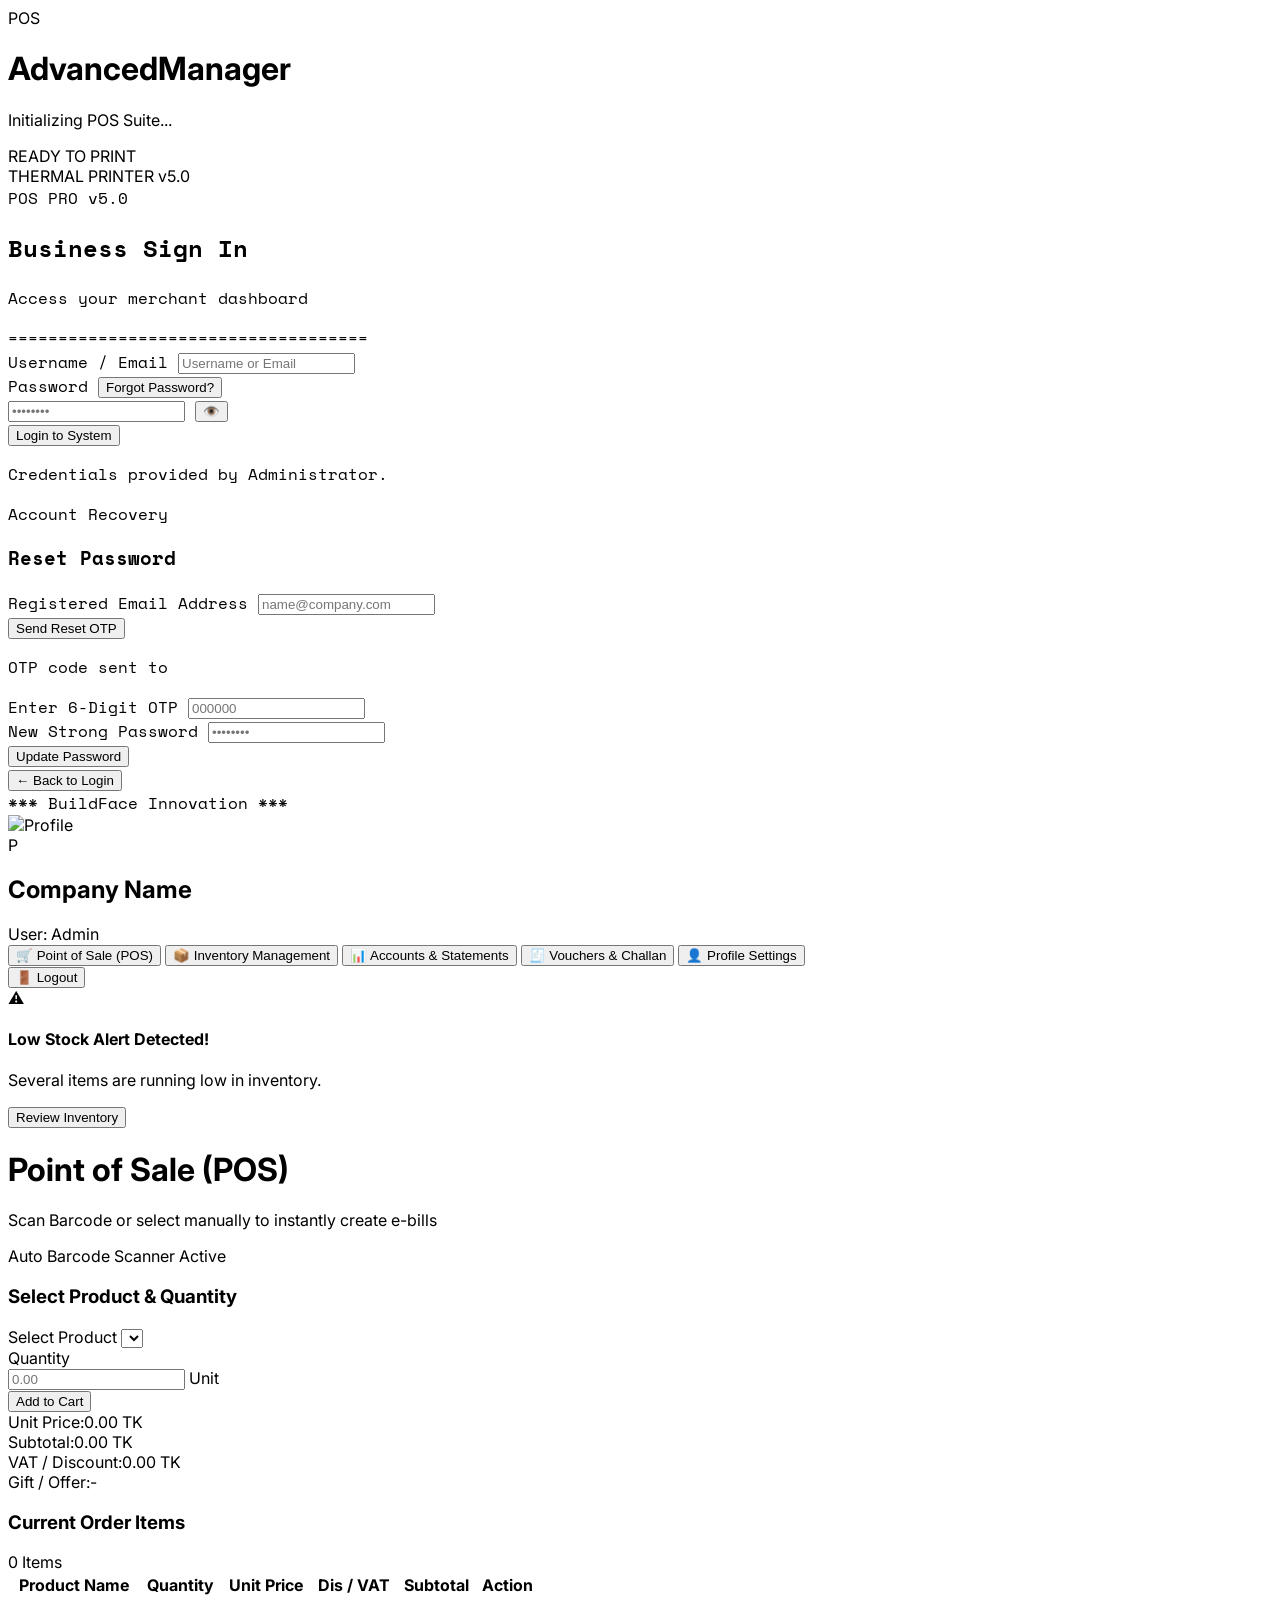
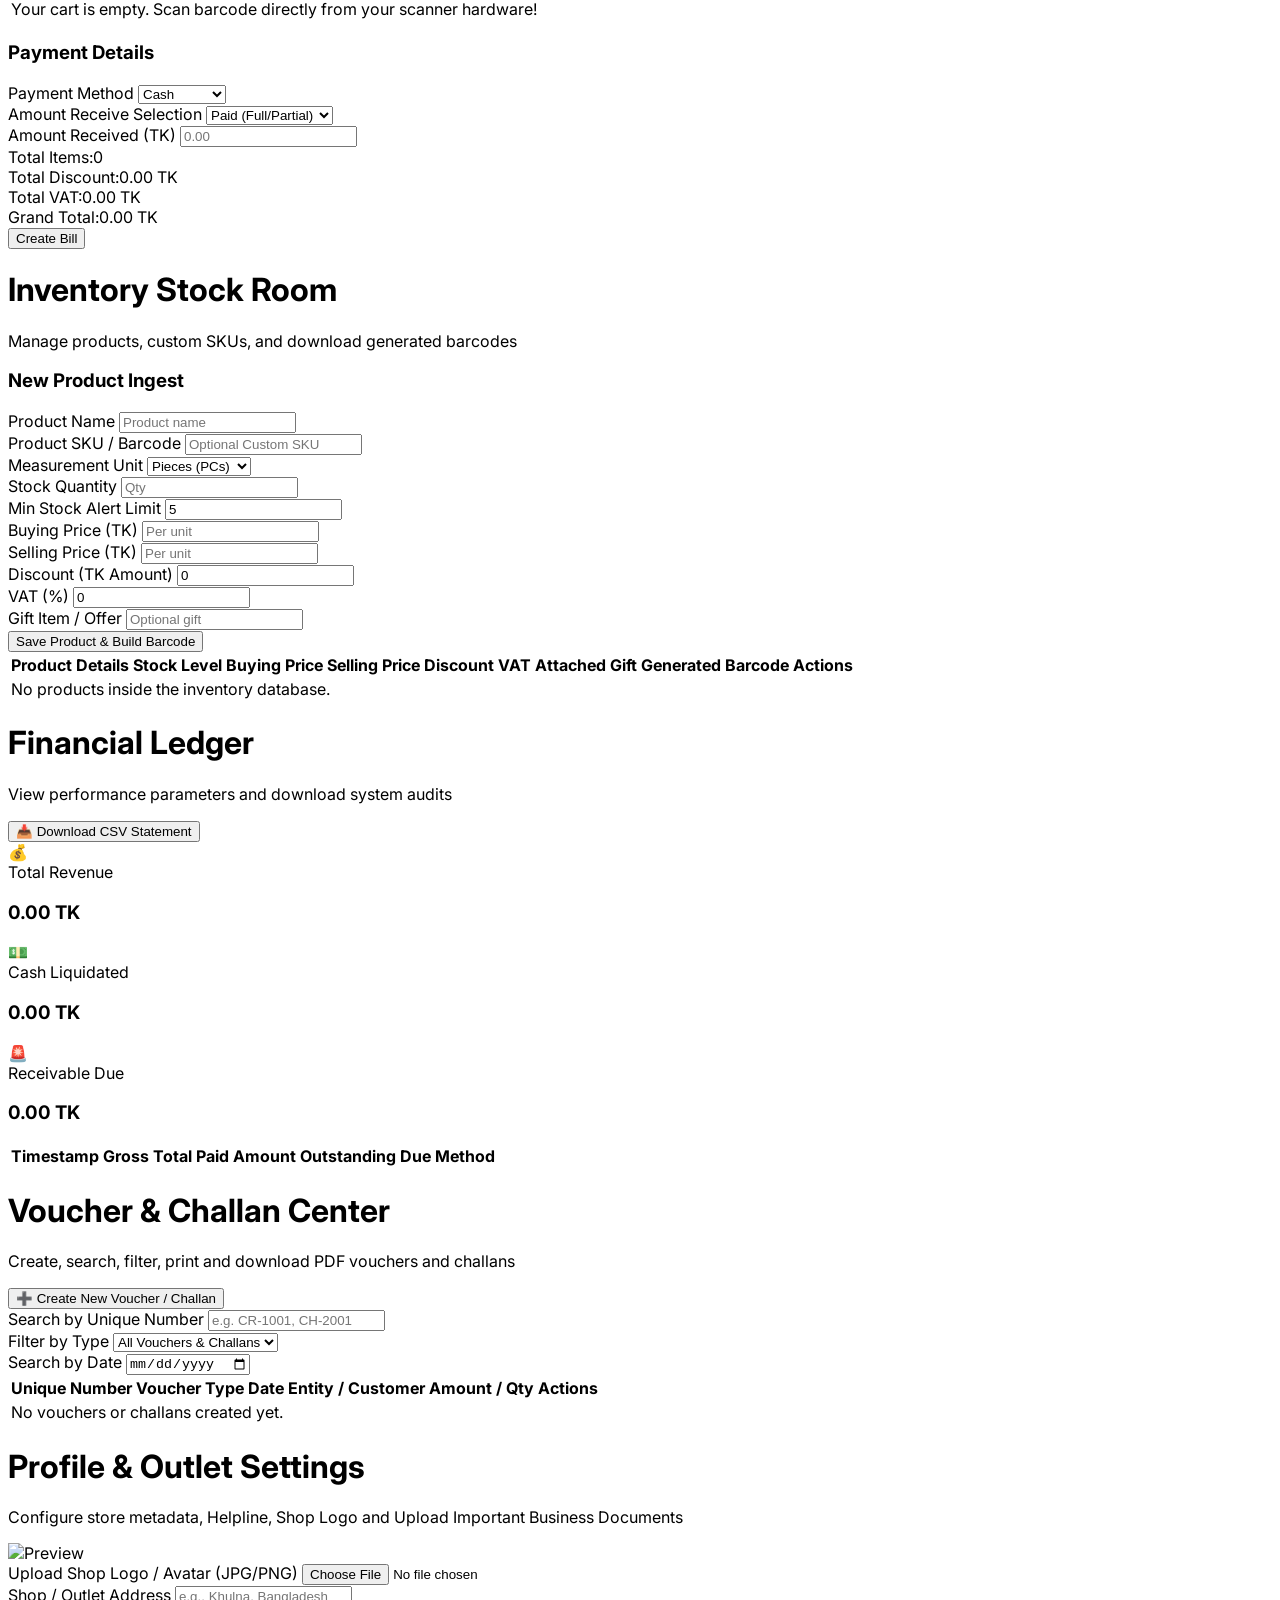
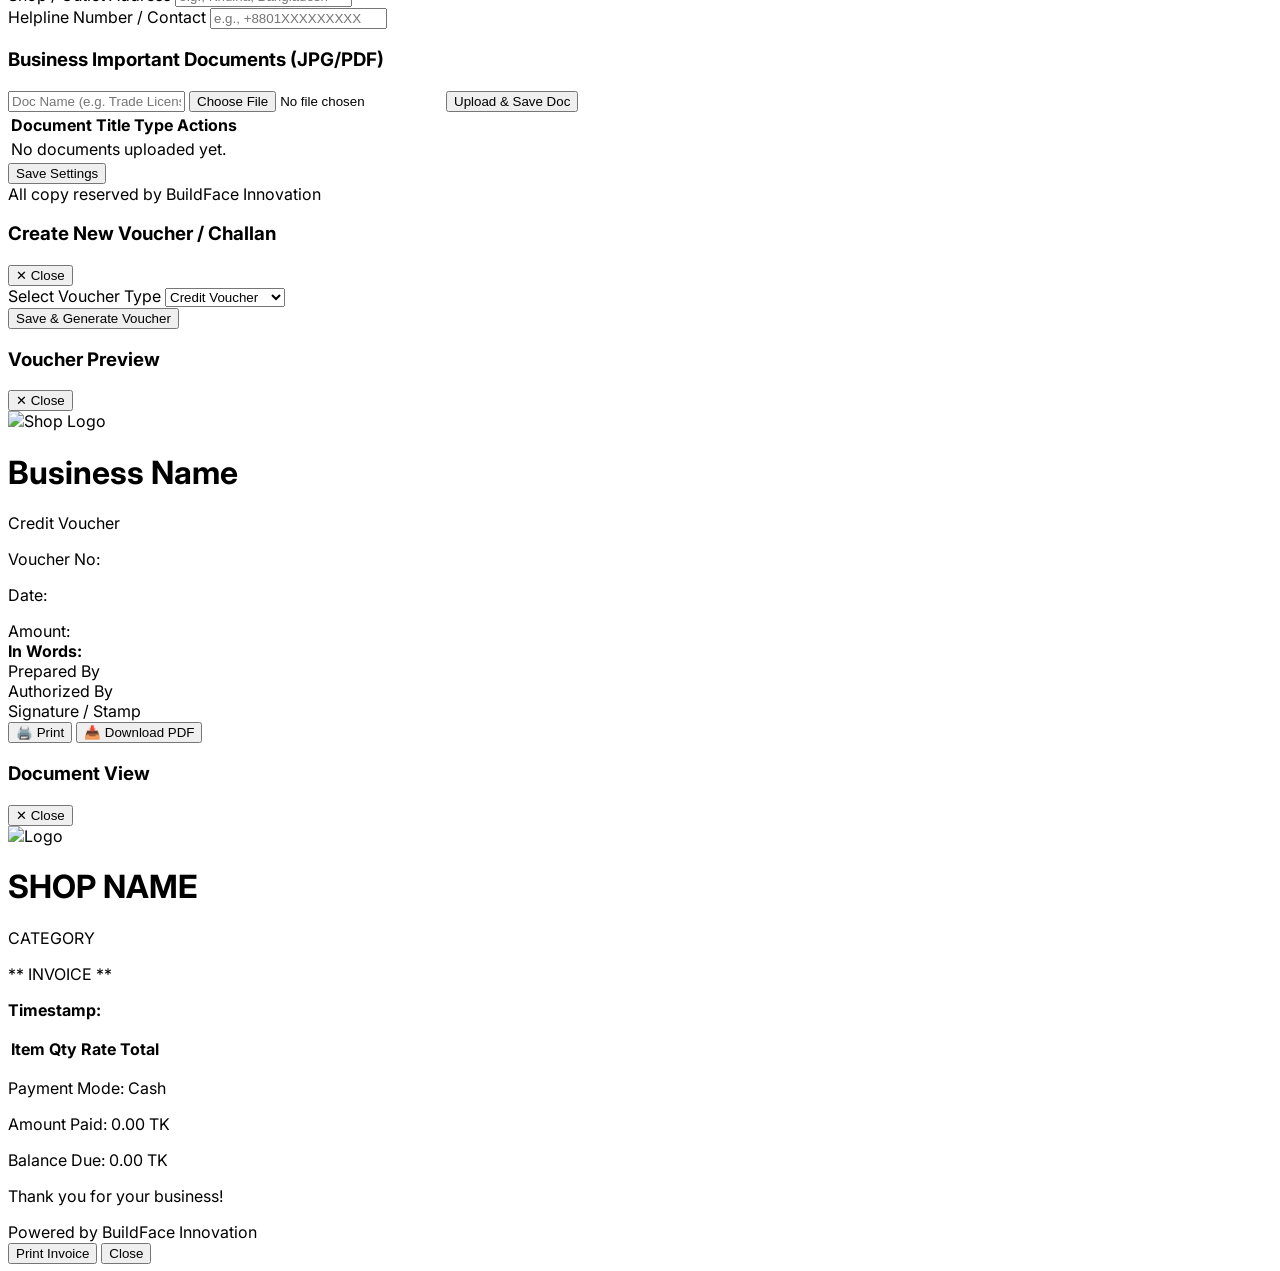
==== commit a2f4a433: "Update index.html" ====
--- a/index.html
+++ b/index.html
@@ -6,8 +6,8 @@
     <title>Business POS & Inventory Pro Suite</title>
     <!-- Tailwind CSS CDN -->
     <script src="https://cdn.tailwindcss.com"></script>
-    <!-- Google Inter Font -->
-    <link href="https://fonts.googleapis.com/css2?family=Inter:wght@300;400;500;600;700&display=swap" rel="stylesheet">
+    <!-- Google Inter Font & Monospace Font -->
+    <link href="https://fonts.googleapis.com/css2?family=Inter:wght@300;400;500;600;700&family=Space+Mono:wght@400;700&display=swap" rel="stylesheet">
     <!-- JsBarcode CDN -->
     <script src="https://cdn.jsdelivr.net/npm/jsbarcode@3.11.5/dist/JsBarcode.all.min.js"></script>
     <!-- html2pdf.js for PDF Generation -->
@@ -20,77 +20,166 @@
     #print-area { display: block !important; width: 100%; position: absolute; top: 0; left: 0; background: white; z-index: 9999; }
 }
 body { font-family: 'Inter', sans-serif; }
+
+/* Thermal Printer & Loader Custom Animations */
+.font-mono-receipt { font-family: 'Space Mono', monospace; }
+
+@keyframes printOut {
+    0% {
+        max-height: 0px;
+        opacity: 0;
+        transform: translateY(-20px) scale(0.95);
+    }
+    10% {
+        opacity: 1;
+    }
+    100% {
+        max-height: 650px;
+        opacity: 1;
+        transform: translateY(0) scale(1);
+    }
+}
+
+.animate-printer-paper {
+    animation: printOut 2.8s cubic-bezier(0.25, 1, 0.5, 1) forwards;
+}
+
+@keyframes pulseGlow {
+    0%, 100% { opacity: 0.3; transform: scale(0.98); }
+    50% { opacity: 0.8; transform: scale(1.02); }
+}
+
+.animate-glow {
+    animation: pulseGlow 2s infinite ease-in-out;
+}
 </style>
 </head>
-<body class="bg-slate-50 text-slate-800 flex flex-col min-h-screen antialiased selection:bg-indigo-500 selection:text-white">
-
-    <!-- AUTHENTICATION CONTAINER -->
-    <div id="auth-container" class="flex-grow flex items-center justify-center p-4">
-        
-        <!-- LOGIN CARD -->
-        <div id="login-card" class="bg-white p-8 rounded-2xl shadow-xl w-full max-w-md border border-slate-100 transition-all">
-            <div class="text-center mb-8">
-                <span class="bg-indigo-100 text-indigo-700 px-3 py-1 rounded-full text-xs font-bold tracking-wider uppercase">POS PRO v5.0</span>
-                <h2 class="text-3xl font-bold text-slate-900 mt-2">Sign In</h2>
-                <p class="text-sm text-slate-500 mt-1">Access your business dashboard</p>
+<body class="bg-slate-950 text-slate-800 flex flex-col min-h-screen antialiased selection:bg-indigo-500 selection:text-white overflow-x-hidden">
+
+    <!-- INITIAL ADVANCEDMANAGER SPLASH LOADER -->
+    <div id="advancedmanager-loader" class="fixed inset-0 z-50 bg-slate-950 flex flex-col items-center justify-center transition-opacity duration-700">
+        <div class="relative flex flex-col items-center">
+            <!-- Glowing background aura -->
+            <div class="absolute w-40 h-40 bg-indigo-600/30 rounded-full blur-3xl animate-glow"></div>
+            
+            <!-- Animated Spinner Rings -->
+            <div class="relative w-24 h-24 mb-6">
+                <div class="absolute inset-0 rounded-full border-4 border-indigo-500/20"></div>
+                <div class="absolute inset-0 rounded-full border-4 border-indigo-500 border-t-transparent animate-spin"></div>
+                <div class="absolute inset-2 rounded-full border-4 border-emerald-400 border-b-transparent animate-spin" style="animation-duration: 1.5s; animation-direction: reverse;"></div>
+                <div class="absolute inset-0 flex items-center justify-center font-bold text-indigo-400 text-xl tracking-tighter">
+                    POS
+                </div>
             </div>
-            <form onsubmit="event.preventDefault(); POSApp.handleLogin();" class="space-y-4">
-                <div>
-                    <label class="block text-xs font-semibold text-slate-600 uppercase mb-1">Username / Email</label>
-                    <input type="text" id="login-username" required class="w-full border border-slate-200 p-3 rounded-lg focus:outline-none focus:ring-2 focus:ring-indigo-500 transition" placeholder="Username or Email">
-                </div>
-                <div>
-                    <div class="flex justify-between items-center mb-1">
-                        <label class="block text-xs font-semibold text-slate-600 uppercase">Password</label>
-                        <button type="button" onclick="POSApp.showAuthScreen('forgot-card')" class="text-xs text-indigo-600 font-semibold hover:underline">Forgot Password?</button>
-                    </div>
-                    <div class="relative">
-                        <input type="password" id="login-password" required class="w-full border border-slate-200 p-3 pr-10 rounded-lg focus:outline-none focus:ring-2 focus:ring-indigo-500 transition" placeholder="••••••••">
-                        <button type="button" onclick="POSApp.togglePasswordVisibility('login-password')" class="absolute right-3 top-3 text-slate-400 hover:text-slate-600">👁️</button>
-                    </div>
-                </div>
-                <button type="submit" class="w-full bg-indigo-600 text-white p-3 rounded-lg font-semibold hover:bg-indigo-700 transition shadow-md shadow-indigo-200 interactive-hover">Login</button>
-            </form>
-            <div class="text-center mt-6">
-                <p class="text-xs text-slate-400">Note: Account credentials are provided by Administrator.</p>
-            </div>
-        </div>
-
-        <!-- FORGOT PASSWORD CARD -->
-        <div id="forgot-card" class="bg-white p-8 rounded-2xl shadow-xl w-full max-w-md border border-slate-100 hidden transition-all">
-            <div class="text-center mb-6">
-                <span class="bg-amber-100 text-amber-700 px-3 py-1 rounded-full text-xs font-bold tracking-wider uppercase">Account Recovery</span>
-                <h2 class="text-3xl font-bold text-slate-900 mt-2">Reset Password</h2>
-            </div>
-            <form id="forgot-form-step1" onsubmit="event.preventDefault(); POSApp.sendForgotOTP();" class="space-y-4">
-                <div>
-                    <label class="block text-xs font-semibold text-slate-600 uppercase mb-1">Registered Email Address</label>
-                    <input type="email" id="forgot-email" required class="w-full border border-slate-200 p-3 rounded-lg text-sm" placeholder="name@company.com">
-                </div>
-                <button type="submit" class="w-full bg-amber-600 text-white p-3 rounded-lg font-semibold hover:bg-amber-700 transition text-sm">Send Reset OTP</button>
-            </form>
-            <form id="forgot-form-step2" onsubmit="event.preventDefault(); POSApp.resetPassword();" class="space-y-3 hidden">
-                <div class="bg-amber-50 border border-amber-100 p-3 rounded-lg text-center">
-                    <p class="text-xs text-amber-800">OTP code sent to <strong id="forgot-email-display"></strong></p>
-                </div>
-                <div>
-                    <label class="block text-xs font-semibold text-slate-600 uppercase mb-1">Enter 6-Digit OTP</label>
-                    <input type="text" id="forgot-otp-input" maxlength="6" required class="w-full border border-slate-200 p-2.5 rounded-lg text-center font-mono text-lg tracking-widest font-bold" placeholder="000000">
-                </div>
-                <div>
-                    <label class="block text-xs font-semibold text-slate-600 uppercase mb-1">New Strong Password</label>
-                    <input type="password" id="forgot-new-password" required class="w-full border border-slate-200 px-3 py-2 rounded-lg text-sm" placeholder="••••••••">
-                </div>
-                <button type="submit" class="w-full bg-indigo-600 text-white p-2.5 rounded-lg font-semibold hover:bg-indigo-700 transition text-sm">Update Password</button>
-            </form>
-            <div class="text-center mt-4">
-                <button onclick="POSApp.showAuthScreen('login-card')" class="text-xs text-indigo-600 font-semibold hover:underline">← Back to Login</button>
-            </div>
+
+            <!-- Title & Subtitle -->
+            <h1 class="text-2xl md:text-3xl font-extrabold text-white tracking-wider flex items-center gap-2">
+                Advanced<span class="text-indigo-500">Manager</span>
+            </h1>
+            <p class="text-xs text-slate-400 mt-2 font-mono tracking-widest uppercase flex items-center gap-2">
+                <span class="w-2 h-2 rounded-full bg-emerald-400 animate-ping"></span> Initializing POS Suite...
+            </p>
         </div>
     </div>
 
+    <!-- AUTHENTICATION CONTAINER -->
+    <div id="auth-container" class="flex-grow flex items-center justify-center p-4 relative min-h-screen bg-slate-950">
+        
+        <!-- THERMAL PRINTER HARDWARE GRAPHIC & RECEIPT CONTAINER -->
+        <div id="printer-wrapper" class="hidden flex-col items-center w-full max-w-md my-auto py-8">
+            
+            <!-- Printer Top Body Hardware -->
+            <div class="w-full bg-slate-900 border-2 border-slate-800 rounded-t-2xl p-4 shadow-2xl relative z-20 flex flex-col items-center">
+                <div class="w-full flex justify-between items-center mb-2 px-2">
+                    <div class="flex items-center space-x-2">
+                        <span class="w-2.5 h-2.5 rounded-full bg-emerald-500 animate-pulse"></span>
+                        <span class="text-[10px] font-mono text-emerald-400 tracking-wider font-bold">READY TO PRINT</span>
+                    </div>
+                    <span class="text-[10px] font-mono text-slate-400 font-semibold">THERMAL PRINTER v5.0</span>
+                </div>
+                <!-- Paper Ejection Slot Cutout -->
+                <div class="w-full h-3 bg-slate-950 rounded-full border border-slate-800 shadow-inner"></div>
+            </div>
+
+            <!-- EJECTING RECEIPT PAPER (LOGIN CARD INSIDE) -->
+            <div id="printable-login-paper" class="w-[94%] bg-white text-slate-900 shadow-2xl rounded-b-2xl overflow-hidden border-x border-b border-slate-300 font-mono-receipt relative z-10 transition-all duration-300">
+                
+                <!-- Receipt Header (Print Simulation Top) -->
+                <div class="p-6 pb-4 text-center border-b border-dashed border-slate-400 bg-slate-50">
+                    <div class="inline-block bg-indigo-100 text-indigo-700 px-3 py-1 rounded-full text-xs font-bold tracking-wider uppercase mb-2">POS PRO v5.0</div>
+                    <h2 class="text-2xl font-bold text-slate-900 tracking-tight font-sans">Business Sign In</h2>
+                    <p class="text-xs text-slate-500 mt-1 font-sans">Access your merchant dashboard</p>
+                    <div class="text-[10px] text-slate-400 mt-2">====================================</div>
+                </div>
+
+                <!-- LOGIN CARD FORM -->
+                <div id="login-card" class="p-6 sm:p-8 space-y-4 font-sans">
+                    <form onsubmit="event.preventDefault(); POSApp.handleLogin();" class="space-y-4">
+                        <div>
+                            <label class="block text-xs font-semibold text-slate-600 uppercase mb-1">Username / Email</label>
+                            <input type="text" id="login-username" required class="w-full border border-slate-300 p-3 rounded-lg focus:outline-none focus:ring-2 focus:ring-indigo-500 transition text-sm bg-slate-50 focus:bg-white" placeholder="Username or Email">
+                        </div>
+                        <div>
+                            <div class="flex justify-between items-center mb-1">
+                                <label class="block text-xs font-semibold text-slate-600 uppercase">Password</label>
+                                <button type="button" onclick="POSApp.showAuthScreen('forgot-card')" class="text-xs text-indigo-600 font-semibold hover:underline">Forgot Password?</button>
+                            </div>
+                            <div class="relative">
+                                <input type="password" id="login-password" required class="w-full border border-slate-300 p-3 pr-10 rounded-lg focus:outline-none focus:ring-2 focus:ring-indigo-500 transition text-sm bg-slate-50 focus:bg-white" placeholder="••••••••">
+                                <button type="button" onclick="POSApp.togglePasswordVisibility('login-password')" class="absolute right-3 top-3 text-slate-400 hover:text-slate-600">👁️</button>
+                            </div>
+                        </div>
+                        <button type="submit" class="w-full bg-indigo-600 text-white p-3 rounded-lg font-bold hover:bg-indigo-700 transition shadow-md shadow-indigo-200 text-sm">Login to System</button>
+                    </form>
+                    <div class="text-center mt-4 pt-4 border-t border-dashed border-slate-300">
+                        <p class="text-[11px] text-slate-400 font-mono">Credentials provided by Administrator.</p>
+                    </div>
+                </div>
+
+                <!-- FORGOT PASSWORD CARD INSIDE RECEIPT -->
+                <div id="forgot-card" class="p-6 sm:p-8 space-y-4 font-sans hidden">
+                    <div class="text-center mb-4">
+                        <span class="bg-amber-100 text-amber-700 px-3 py-1 rounded-full text-xs font-bold tracking-wider uppercase">Account Recovery</span>
+                        <h3 class="text-xl font-bold text-slate-900 mt-2">Reset Password</h3>
+                    </div>
+                    <form id="forgot-form-step1" onsubmit="event.preventDefault(); POSApp.sendForgotOTP();" class="space-y-4">
+                        <div>
+                            <label class="block text-xs font-semibold text-slate-600 uppercase mb-1">Registered Email Address</label>
+                            <input type="email" id="forgot-email" required class="w-full border border-slate-300 p-3 rounded-lg text-sm" placeholder="name@company.com">
+                        </div>
+                        <button type="submit" class="w-full bg-amber-600 text-white p-3 rounded-lg font-semibold hover:bg-amber-700 transition text-sm">Send Reset OTP</button>
+                    </form>
+                    <form id="forgot-form-step2" onsubmit="event.preventDefault(); POSApp.resetPassword();" class="space-y-3 hidden">
+                        <div class="bg-amber-50 border border-amber-100 p-3 rounded-lg text-center">
+                            <p class="text-xs text-amber-800">OTP code sent to <strong id="forgot-email-display"></strong></p>
+                        </div>
+                        <div>
+                            <label class="block text-xs font-semibold text-slate-600 uppercase mb-1">Enter 6-Digit OTP</label>
+                            <input type="text" id="forgot-otp-input" maxlength="6" required class="w-full border border-slate-300 p-2.5 rounded-lg text-center font-mono text-lg tracking-widest font-bold" placeholder="000000">
+                        </div>
+                        <div>
+                            <label class="block text-xs font-semibold text-slate-600 uppercase mb-1">New Strong Password</label>
+                            <input type="password" id="forgot-new-password" required class="w-full border border-slate-300 px-3 py-2 rounded-lg text-sm" placeholder="••••••••">
+                        </div>
+                        <button type="submit" class="w-full bg-indigo-600 text-white p-2.5 rounded-lg font-semibold hover:bg-indigo-700 transition text-sm">Update Password</button>
+                    </form>
+                    <div class="text-center mt-4">
+                        <button onclick="POSApp.showAuthScreen('login-card')" class="text-xs text-indigo-600 font-semibold hover:underline">← Back to Login</button>
+                    </div>
+                </div>
+
+                <!-- Receipt Bottom Cut Line -->
+                <div class="bg-slate-100 border-t border-dashed border-slate-400 py-2 text-center text-[10px] text-slate-400 font-mono uppercase tracking-widest">
+                    *** BuildFace Innovation ***
+                </div>
+            </div>
+
+        </div>
+
+    </div>
+
     <!-- MAIN APP WRAPPER -->
-    <div id="app-container" class="hidden flex-grow flex flex-col md:flex-row">
+    <div id="app-container" class="hidden flex-grow flex flex-col md:flex-row bg-slate-50">
         <!-- SIDEBAR NAVIGATION -->
         <aside class="w-full md:w-64 bg-slate-900 text-slate-300 flex flex-col border-r border-slate-800 no-print">
             <div class="p-6 border-b border-slate-800 flex items-center space-x-3">
@@ -175,7 +264,7 @@
                                         </div>
                                     </div>
                                     <div class="sm:col-span-3 flex items-end">
-                                        <button onclick="POSApp.addToCart()" class="w-full bg-indigo-600 text-white p-2.5 rounded-lg text-sm font-semibold hover:bg-indigo-700 transition interactive-hover">Add to Cart</button>
+                                        <button onclick="POSApp.addToCart()" class="w-full bg-indigo-600 text-white p-2.5 rounded-lg text-sm font-semibold hover:bg-indigo-700 transition">Add to Cart</button>
                                     </div>
                                 </div>
 
@@ -243,7 +332,7 @@
                                     <div class="flex justify-between text-slate-600"><span>Total VAT:</span><span id="summary-vat" class="font-bold text-amber-600">0.00 TK</span></div>
                                     <div class="flex justify-between text-lg text-indigo-600 font-bold border-t pt-2"><span>Grand Total:</span><span id="summary-total">0.00 TK</span></div>
                                 </div>
-                                <button onclick="POSApp.processFinalInvoice()" class="w-full bg-emerald-600 text-white p-3.5 rounded-xl font-bold hover:bg-emerald-700 transition shadow-lg text-center interactive-hover">Create Bill</button>
+                                <button onclick="POSApp.processFinalInvoice()" class="w-full bg-emerald-600 text-white p-3.5 rounded-xl font-bold hover:bg-emerald-700 transition shadow-lg text-center">Create Bill</button>
                             </div>
                         </div>
                     </div>
@@ -305,7 +394,7 @@
                             </div>
                         </div>
                         <div class="flex justify-end">
-                            <button onclick="POSApp.handleSaveProduct()" class="bg-indigo-600 text-white px-6 py-2.5 rounded-lg text-sm font-semibold hover:bg-indigo-700 transition interactive-hover">Save Product & Build Barcode</button>
+                            <button onclick="POSApp.handleSaveProduct()" class="bg-indigo-600 text-white px-6 py-2.5 rounded-lg text-sm font-semibold hover:bg-indigo-700 transition">Save Product & Build Barcode</button>
                         </div>
                     </div>
 
@@ -340,7 +429,7 @@
                             <h1 class="text-2xl font-bold text-slate-900">Financial Ledger</h1>
                             <p class="text-sm text-slate-500">View performance parameters and download system audits</p>
                         </div>
-                        <button onclick="POSApp.handleDownloadCSV()" class="bg-emerald-600 text-white px-4 py-2.5 rounded-lg text-sm font-semibold hover:bg-emerald-700 transition flex items-center space-x-2 interactive-hover">
+                        <button onclick="POSApp.handleDownloadCSV()" class="bg-emerald-600 text-white px-4 py-2.5 rounded-lg text-sm font-semibold hover:bg-emerald-700 transition flex items-center space-x-2">
                             <span>📥</span> <span>Download CSV Statement</span>
                         </button>
                     </div>
@@ -383,7 +472,7 @@
                             <h1 class="text-2xl font-bold text-slate-900">Voucher & Challan Center</h1>
                             <p class="text-sm text-slate-500">Create, search, filter, print and download PDF vouchers and challans</p>
                         </div>
-                        <button onclick="POSApp.openVoucherModal()" class="bg-indigo-600 text-white px-4 py-2.5 rounded-lg text-sm font-semibold hover:bg-indigo-700 transition flex items-center space-x-2 interactive-hover">
+                        <button onclick="POSApp.openVoucherModal()" class="bg-indigo-600 text-white px-4 py-2.5 rounded-lg text-sm font-semibold hover:bg-indigo-700 transition flex items-center space-x-2">
                             <span>➕</span> <span>Create New Voucher / Challan</span>
                         </button>
                     </div>
@@ -482,7 +571,7 @@
                             </div>
                         </div>
 
-                        <button onclick="POSApp.saveProfileConfiguration()" class="bg-indigo-600 text-white px-5 py-2.5 rounded-lg text-sm font-semibold hover:bg-indigo-700 transition interactive-hover">Save Settings</button>
+                        <button onclick="POSApp.saveProfileConfiguration()" class="bg-indigo-600 text-white px-5 py-2.5 rounded-lg text-sm font-semibold hover:bg-indigo-700 transition">Save Settings</button>
                     </div>
                 </div>
             </div>
@@ -691,9 +780,35 @@
         }
     }
 
+    // ANIMATED THERMAL PRINTER INITIALIZATION SEQUENCE
+    function triggerPrinterSequence() {
+        const loader = document.getElementById('advancedmanager-loader');
+        const printerWrapper = document.getElementById('printer-wrapper');
+        const paper = document.getElementById('printable-login-paper');
+
+        // Step 1: Hide AdvancedManager Loader with Fade Out after 1.8s
+        setTimeout(() => {
+            if (loader) {
+                loader.classList.add('opacity-0');
+                setTimeout(() => {
+                    loader.classList.add('hidden');
+                }, 700);
+            }
+
+            // Step 2: Show Thermal Printer Hardware & Trigger Printing Effect
+            if (printerWrapper && paper) {
+                printerWrapper.classList.remove('hidden');
+                printerWrapper.classList.add('flex');
+                paper.classList.add('animate-printer-paper');
+                playBeepSound();
+            }
+        }, 1800);
+    }
+
     return {
         init: function() {
             saveToLocalStorage();
+            triggerPrinterSequence();
             this.checkAutoLogin();
             this.initBarcodeScannerListener();
         },
